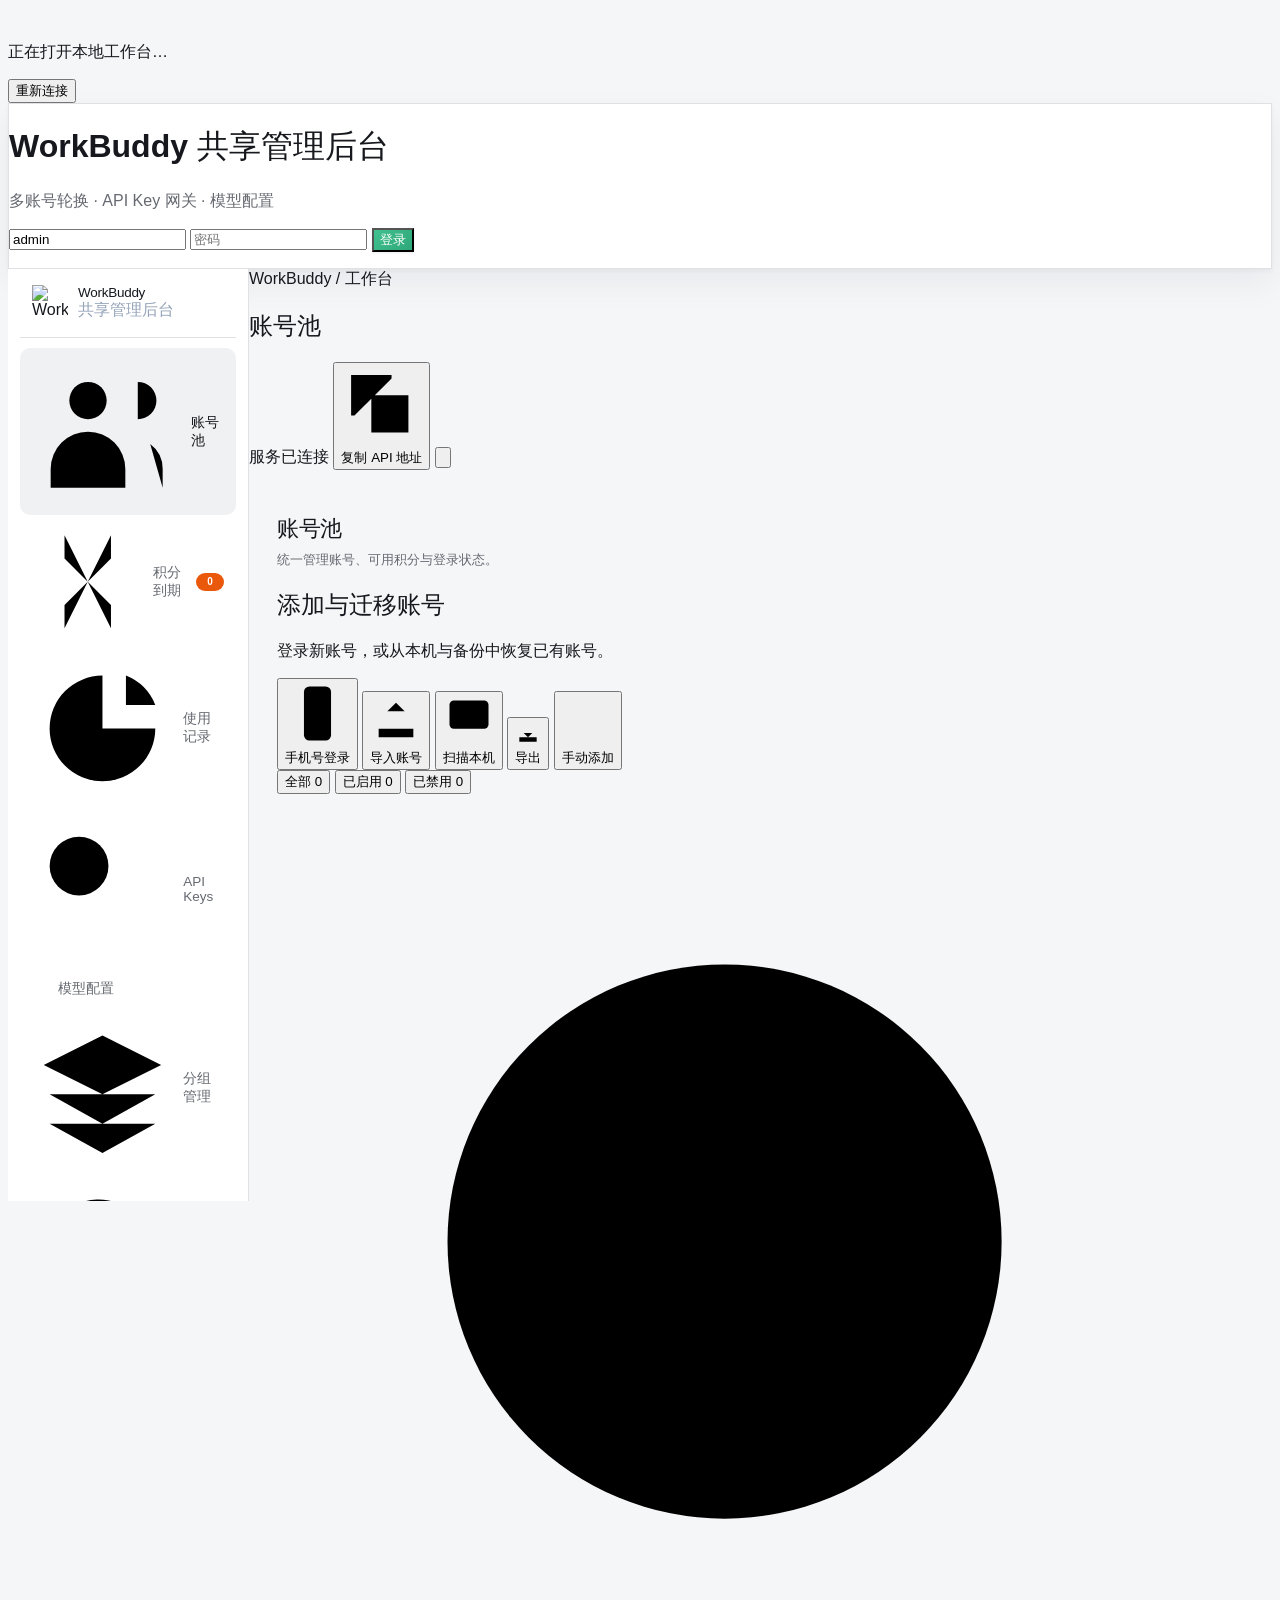
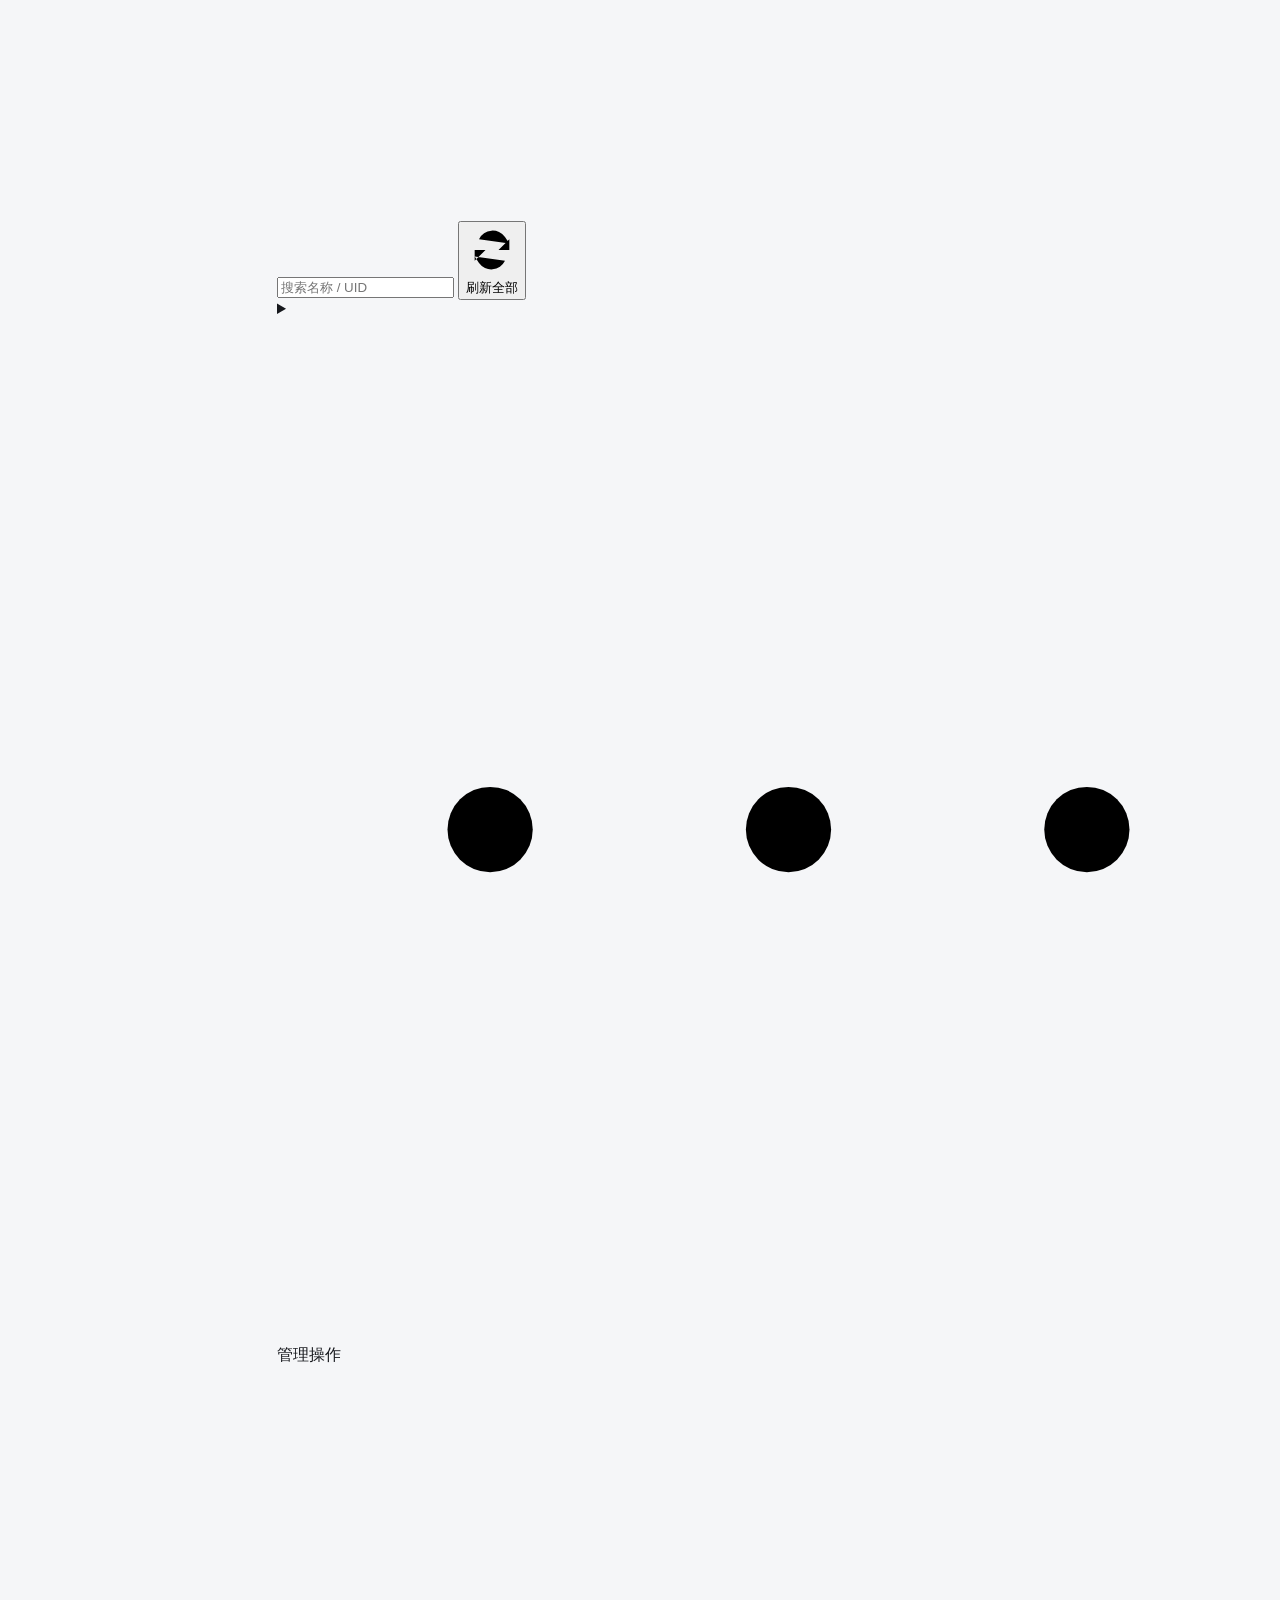
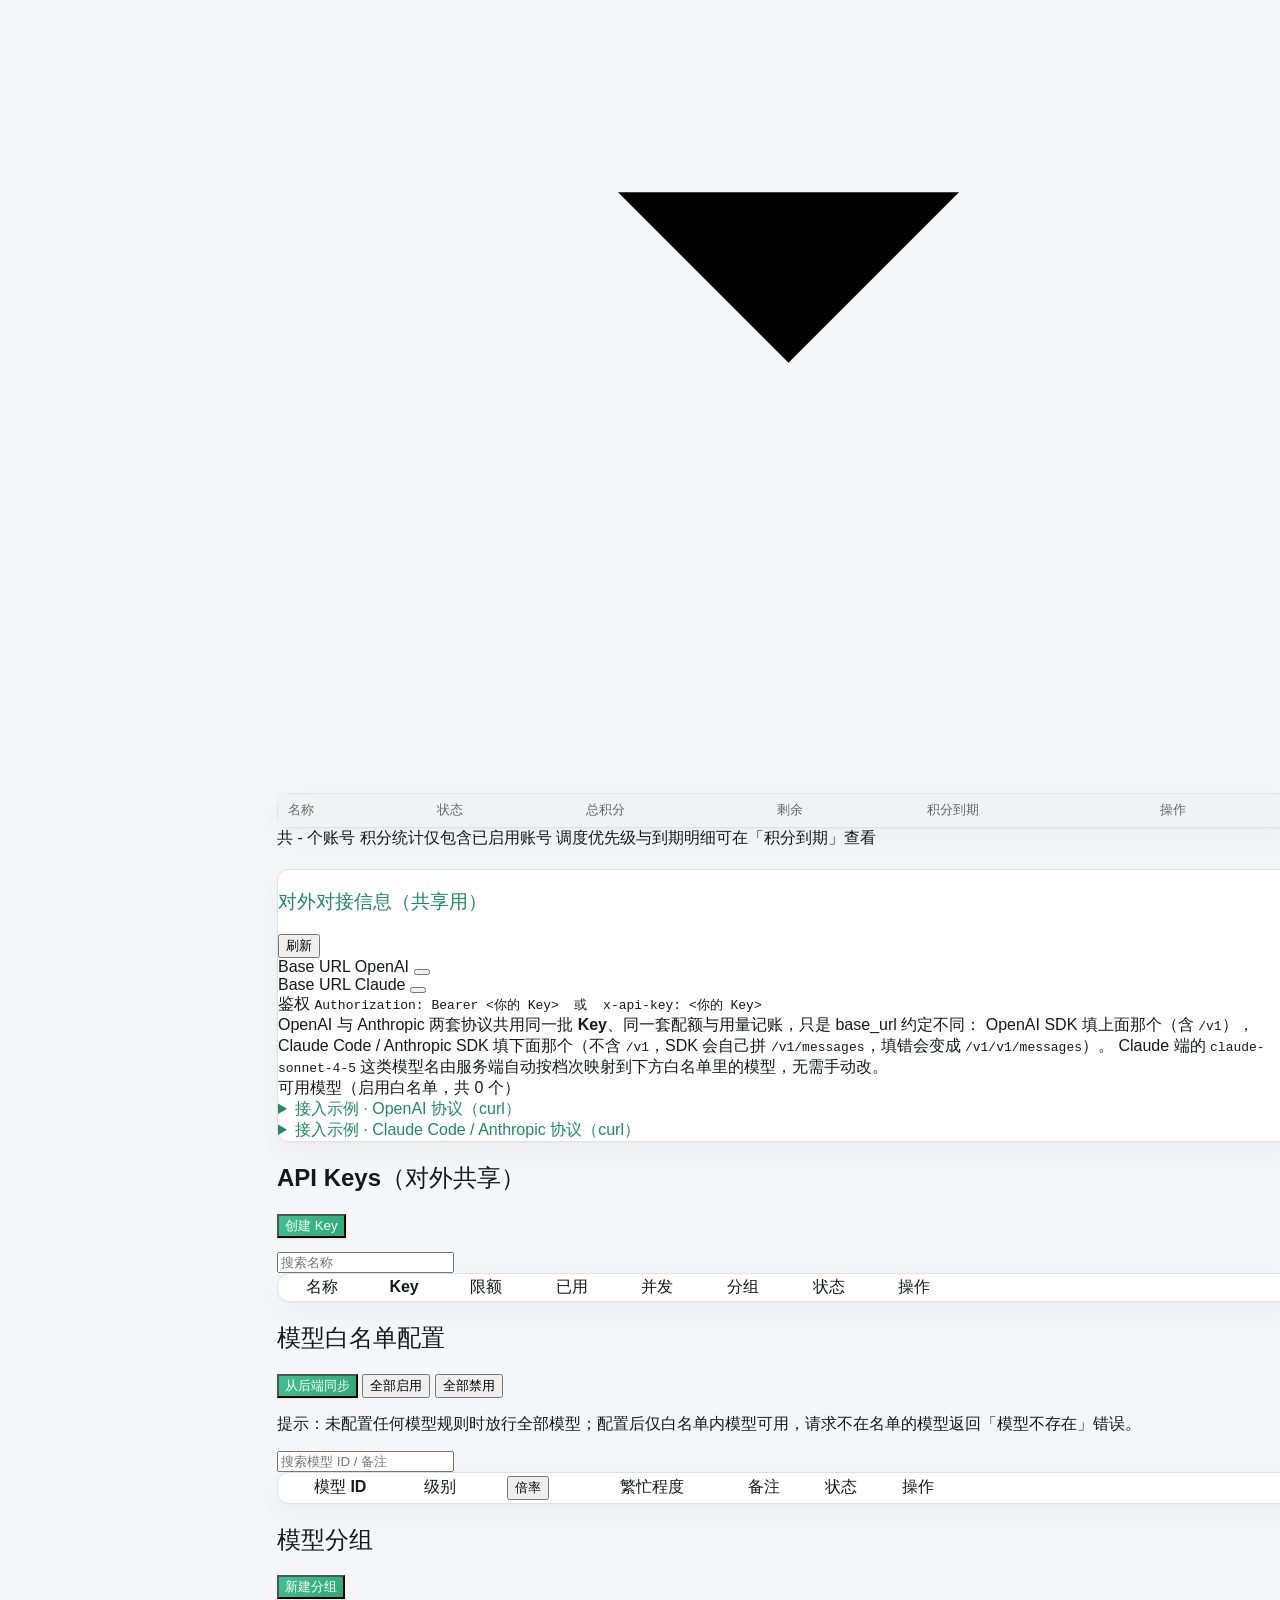
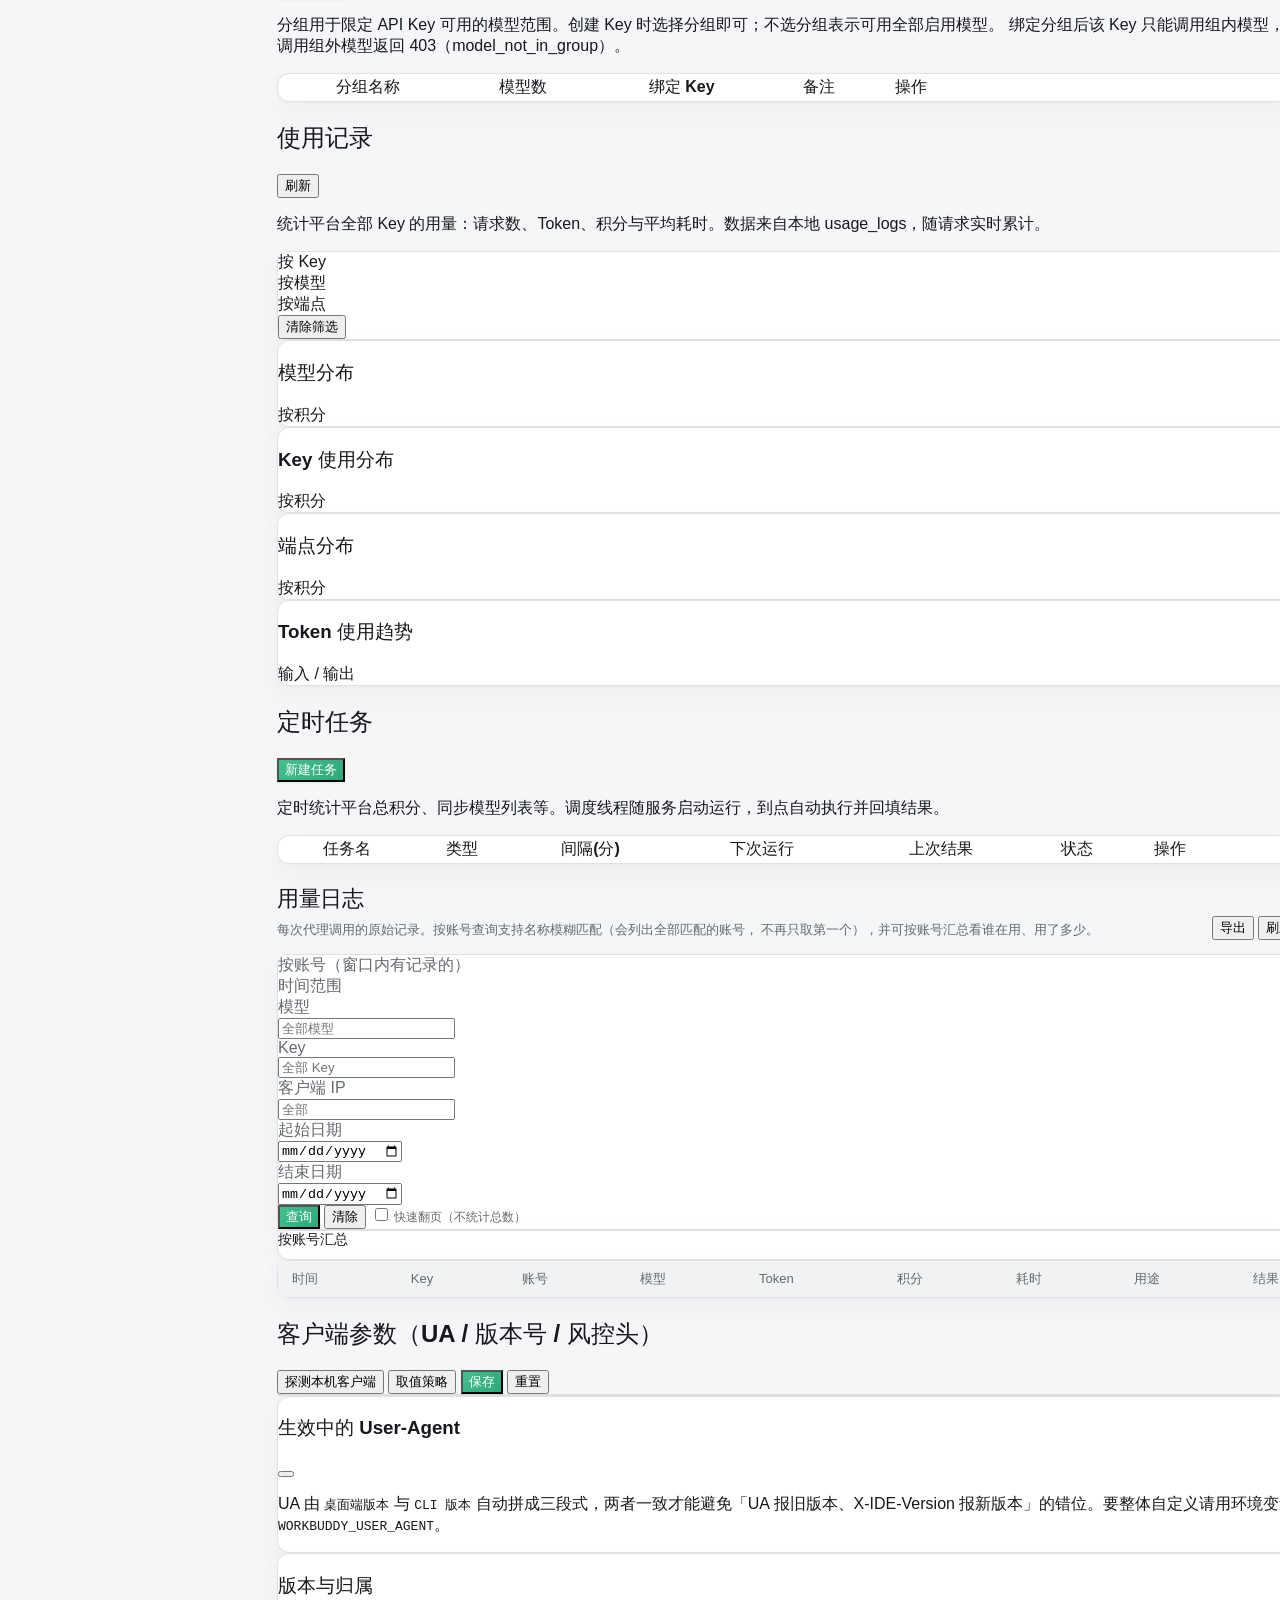
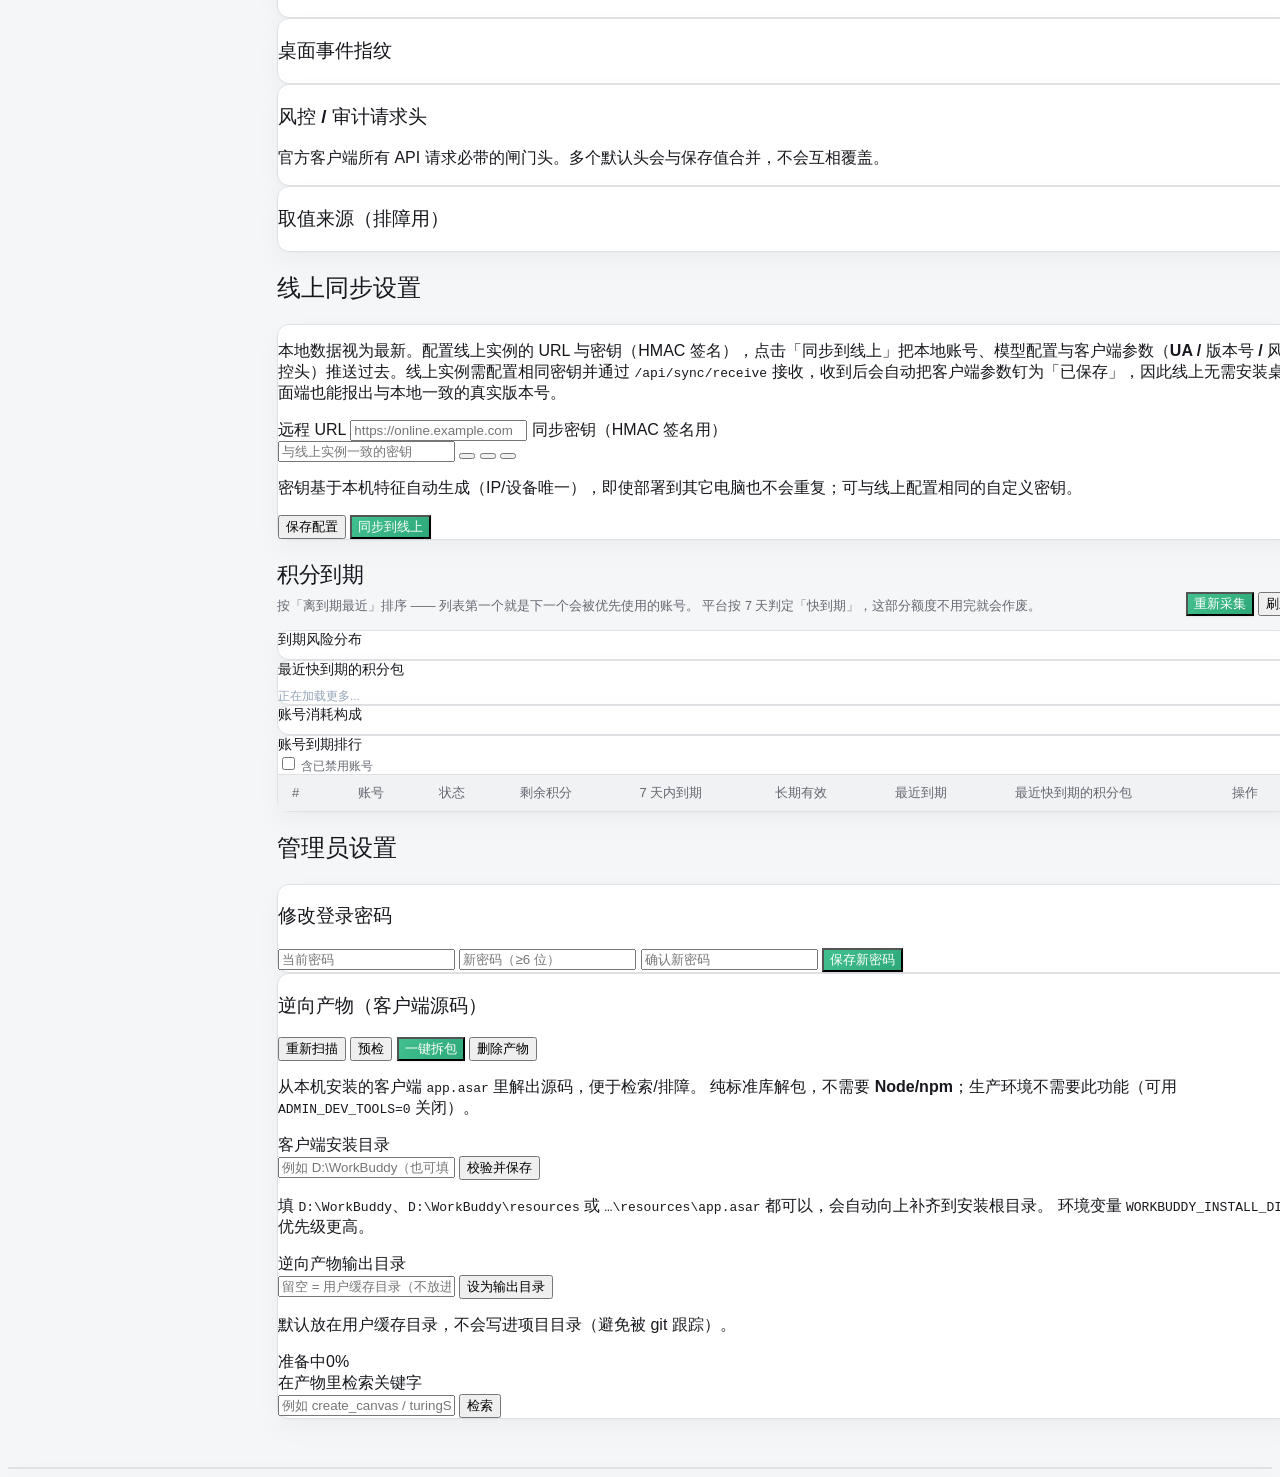
==== admin/static/index.html @ 8ae5c2df "feat: 每个 API Key 可配置并发数（空=全局，0=不限，N=上限） 并发 5 路时易挤爆全局默认 4 路准入。改为 per-key 覆盖 GatewayAdmissionMiddlewar" ====
<!DOCTYPE html>
<html lang="zh-CN">
<head>
  <meta charset="UTF-8" />
  <meta name="viewport" content="width=device-width, initial-scale=1.0" />
  <title>WorkBuddy 共享管理后台</title>
  <!--
    全部静态资源都走本地 /static/vendor/**，不再依赖任何 CDN。

    为什么必须本地化：之前用 cdn.tailwindcss.com + cdn.jsdelivr.net，
    结果网络一抖（实测 jsdelivr 直接超时），整站样式全崩 —— 图标变方块、
    布局错乱，而后台是运维入口，越着急用的时候越可能网络不好。
    现在断网也能正常打开。

    tailwind 是**预编译好的静态 CSS**（不是运行时 JIT）：
      * 体积更小、无 FOUC（不会先裸奔再套样式）；
      * 不需要在浏览器里跑一个几百 KB 的 JS 去现算样式；
      * 用 tailwind.config.js 的 content 指定源码 + safelist 兜底动态类。
      重新生成方式见 docs/workbuddy-phone-login.md。
  -->
  <link rel="stylesheet" href="/static/vendor/tailwind/tailwind.min.css" />
  <link rel="stylesheet" href="/static/vendor/fontawesome/css/all.min.css" />
  <style>
    /* ==========================================================================
       设计令牌（借鉴 workbuddy-switch 的设计系统）
       --------------------------------------------------------------------------
       原配色是一套「自己调的绿」(#28b894)，与官方客户端并不一致；这里换成
       官方品牌的青绿 #42c08e，并把中性色、圆角、阴影、语义色统一成一组
       令牌 —— 参考项目的观感之所以更「像 workbuddy」，核心就在这套令牌
       而不是某个单独的样式技巧：字重只有 400/500/600，圆角 12px 一档，
       阴影是「极淡的 slate 双层」而不是明显的投影。

       与参考项目的差异：那边是 Tailwind v4 的 oklch CSS-first 配置，
       这里是预编译的 Tailwind v3 静态 CSS，所以令牌写成十六进制、
       并通过 CSS 变量 + 少量语义类落地（不引入新的构建步骤）。
       ========================================================================== */
    :root{
      /* 品牌：官方青绿 */
      --brand:#42c08e;            /* 浅色模式主色 */
      --brand-strong:#2ea87a;     /* hover / 强调 */
      --brand-ink:#1f8a63;        /* 主色文字（保证白底对比度） */
      --brand-soft:rgba(66,192,142,.12);
      --brand-grad:linear-gradient(135deg,#42c08e 0%,#2ea87a 100%);

      /* 中性面 */
      --bg:#f5f6f8;               /* 页面底 */
      --surface:#ffffff;          /* 卡片 */
      --surface-2:#f0f2f4;        /* 次级面（muted） */
      --surface-3:#e6e8eb;        /* 三级面（accent） */
      --border:#dfe1e5;
      --border-soft:rgba(223,225,229,.6);

      /* 文字 */
      --fg:#16181d;
      --fg-muted:#656970;
      --fg-subtle:#94a3b8;

      /* 语义色：到期风险是本次的重点，必须与「一般警告」区分开 */
      --warn:#ea580c;             /* 7 天内到期（橙，与官方一致） */
      --warn-bar:#f97316;
      --warn-soft:rgba(249,115,22,.12);
      --danger:#e7000b;           /* 已到期 */
      --danger-soft:rgba(231,0,11,.10);
      --ok:#16a34a;
      --ok-soft:rgba(22,163,74,.12);

      /* 圆角：基准 12px，派生 8/10/16 */
      --r-sm:8px; --r:12px; --r-lg:16px;

      /* 阴影：极淡的 slate 双层（参考项目的招牌） */
      --sh-1:0 1px 2px rgba(15,23,42,.025), 0 10px 28px rgba(15,23,42,.035);
      --sh-2:0 2px 4px rgba(15,23,42,.04), 0 14px 34px rgba(15,23,42,.055);
      --sh-pop:0 10px 30px rgba(15,23,42,.12);

      /* 兼容旧变量名（模板里仍有 .bg-wb / .text-wb / var(--wb-primary) 的引用） */
      --wb-primary:var(--brand);
      --wb-primary-d:var(--brand-strong);
      --wb-grad:var(--brand-grad);
      --wb-bg:var(--bg);
      --wb-surface:var(--surface-2);
      --wb-border:var(--border);

      /* 图表色板：借鉴参考项目的 data-series（浅色档位） */
      --c1:#139e6f; --c2:#33a6a0; --c3:#526fb2; --c4:#9379c2;
      --c5:#ce9a43; --c6:#cb6c6d; --c7:#4492bd; --c8:#86a152;
    }
    /* 深色模式：跟随系统（参考项目也支持，这里只做最小可用的一套） */
    @media (prefers-color-scheme: dark){
      :root{
        --bg:#0f172b; --surface:#1d293d; --surface-2:#29364b; --surface-3:#33425c;
        --border:rgba(255,255,255,.10); --border-soft:rgba(255,255,255,.06);
        --fg:#e2e8f0; --fg-muted:#90a1b9; --fg-subtle:#64748b;
        --brand:#00bc7d; --brand-strong:#00a86e; --brand-ink:#34d399;
        --brand-soft:rgba(0,188,125,.16);
        --warn:#fb923c; --warn-bar:#f97316; --warn-soft:rgba(249,115,22,.18);
        --danger:#ff6467; --ok:#4ade80;
        --sh-1:0 1px 2px rgba(0,0,0,.24), 0 10px 28px rgba(0,0,0,.28);
        --sh-2:0 2px 4px rgba(0,0,0,.28), 0 14px 34px rgba(0,0,0,.34);
        --sh-pop:0 10px 30px rgba(0,0,0,.45);
        --c1:#48c190; --c2:#59c5bf; --c3:#92b3fb; --c4:#c2a7f4;
        --c5:#ebb761; --c6:#f79494; --c7:#6dbbe8; --c8:#a7c474;
      }
    }
    body{
      font-family:-apple-system,BlinkMacSystemFont,"Segoe UI","PingFang SC","Microsoft YaHei",sans-serif;
      background:var(--bg); color:var(--fg);
      -webkit-font-smoothing:antialiased; -moz-osx-font-smoothing:grayscale;
      font-synthesis:none;
    }
    /* 数字一律等宽对齐：表格里跳动的数字不等宽会显得很廉价 */
    .tnum{ font-variant-numeric:tabular-nums; }
    .fade-in{ animation:fade .22s ease; }
    @keyframes fade{ from{opacity:0;transform:translateY(6px);} to{opacity:1;transform:none;} }
    .toast{ position:fixed; right:16px; bottom:16px; z-index:60; }
    .modal-overlay{ background:rgba(15,23,42,.5); backdrop-filter:blur(2px); }
    pre{ white-space:pre-wrap; word-break:break-all; }
    .bg-wb{ background:var(--brand-grad); }
    .text-wb{ color:var(--brand-ink); }
    .btn-primary{ background:var(--brand-grad); color:#fff; transition:.15s; box-shadow:0 1px 2px rgba(15,23,42,.08); }
    .btn-primary:hover{ filter:brightness(1.06); }
    .card{
      background:var(--surface); border:1px solid var(--border); border-radius:var(--r);
      box-shadow:var(--sh-1);
    }
    /* 卡片内表格：去掉外框，让「卡片本身」承担容器语义（参考项目的做法） */
    .card-flat{ box-shadow:none; }

    /* ===== 布局外壳：左侧导航栏 + 内容区 =====
     * 参考项目用 220px 的着色侧栏 + 1180px 居中内容。
     * 这里同样采用：11 个面板用顶部横排胶囊在窄屏会挤成两行、且滚动位置
     * 与内容脱节；侧栏把「导航」和「内容滚动」彻底分开，长列表翻到底部
     * 也能立刻切换面板。 */
    .app-shell{ display:flex; min-height:100vh; }
    .app-side{
      width:216px; flex-shrink:0; background:var(--surface);
      border-right:1px solid var(--border);
      display:flex; flex-direction:column; gap:2px; padding:16px 12px;
      position:sticky; top:0; height:100vh; overflow-y:auto;
    }
    /* 品牌区与侧栏底部：桌面显示，移动端隐藏（移动端顶栏只需要图标+汉堡） */
    .side-brand{
      display:flex; align-items:center; gap:10px; padding:0 12px 16px; margin-bottom:8px;
      border-bottom:1px solid var(--border);
    }
    .side-foot{
      margin-top:auto; padding:12px 12px 0; font-size:11px;
      border-top:1px solid var(--border); color:var(--fg-subtle);
    }
    /* 导航容器：**类而不是内联样式**。
     * 内联 style 的优先级高于媒体查询，用内联写死 flex-direction:column
     * 会让移动端的「横向排列 / 折叠」规则全部失效（踩过）。 */
    .side-nav{ display:flex; flex-direction:column; gap:2px; }
    /* 汉堡按钮：移动端才显示 */
    .side-toggle{
      display:none; align-items:center; justify-content:center;
      width:38px; height:38px; border-radius:10px; flex-shrink:0;
      border:1px solid var(--border); background:var(--surface);
      color:var(--fg); cursor:pointer; font-size:15px;
    }
    .side-toggle:hover{ background:var(--surface-2); }
    .side-item{
      display:flex; align-items:center; gap:10px;
      padding:9px 12px; border-radius:calc(var(--r) - 2px);
      font-size:13.5px; color:var(--fg-muted); cursor:pointer;
      transition:background .15s, color .15s; outline:none; border:0;
      background:transparent; width:100%; text-align:left;
    }
    .side-item:hover{ background:rgba(15,23,42,.04); color:var(--fg); }
    .side-item.active{ background:rgba(15,23,42,.06); color:var(--fg); font-weight:600; }
    .side-item i{ width:16px; text-align:center; font-size:13px; }
    .side-item .side-dot{
      margin-left:auto; min-width:18px; height:18px; padding:0 5px;
      display:inline-flex; align-items:center; justify-content:center;
      border-radius:9999px; background:var(--warn); color:#fff;
      font-size:10px; font-weight:600; font-variant-numeric:tabular-nums;
    }
    .app-main{ flex:1; min-width:0; display:flex; flex-direction:column; }
    /* 内容宽度与**垂直节奏**。
     *
     * 间距问题的根因：原先靠 Tailwind 的 `mb-5` 撑开「指标卡 → 面板」的间隔，
     * 而 `mb-5` **不在预编译 CSS 里**（构建时没扫到），于是那个 margin 实际是 0，
     * 指标卡与下方面板贴在一起；同时各面板自己的标题/工具条用的是 mb-3，
     * 于是「有的地方 0、有的地方 12px」，看起来就是上下间距不协调。
     *
     * 现在统一由这里的几条规则给出节奏，不再依赖可能不存在的工具类：
     *   顶部 24px / 区块之间 20px / 底部 48px
     */
    .app-body{ max-width:1360px; width:100%; margin:0 auto; padding:24px 28px 48px; }
    /* 面板容器：每个面板自己负责内部间距，容器只给「与上一个区块」的统一间隔 */
    .app-body > section{ margin-bottom:20px; }
    .app-body > section:last-child{ margin-bottom:0; }
    /* ==========================================================================
       移动端（<=900px）：顶部图标栏 + 汉堡折叠
       --------------------------------------------------------------------------
       原实现是「侧栏改成横向排列表格」，有三个真实问题：
         1. **导航不能折叠** —— `<nav>` 上的**内联** `flex-direction:column`
            优先级高于媒体查询，整列 11 项竖排（实测高 397px），
            把正文硬生生推下去（首屏内容顶到 662px）；
         2. 11 个导航项横向排开需要 495px 宽，而机身只有 360~390px，
            必然要横向滑动才能点到后半截的「设置」；
         3. 品牌块与底部信息被 `flex` 拉成整列高（实测 brand 高 389px），
            中间大片空白，观感很怪。

       现在改成移动端该有的样子：
         顶部一行 = 品牌图标 + 当前面板名 + 汉堡按钮；
         点汉堡展开/收起导航抽屉（`position:absolute` 悬浮，不占正文空间）。
       ========================================================================== */
    @media (max-width:900px){
      .app-shell{ flex-direction:column; }
      .app-side{
        width:auto; height:auto; position:sticky; top:0; z-index:40;
        flex-direction:row; align-items:center; gap:8px;
        padding:8px 12px; overflow:visible;
        border-right:0; border-bottom:1px solid var(--border);
      }
      /* 顶栏：汉堡 + 品牌（品牌名在小屏可省） */
      .side-brand{
        display:flex; padding:0; margin:0; border-bottom:0; flex:1 1 auto; min-width:0;
      }
      .side-brand .side-title{ display:none; }   /* 只留图标，省横向空间 */
      .side-toggle{ display:inline-flex; order:-1; }
      /* 底部信息收进抽屉，不占顶栏 */
      .side-foot{ display:none; }
      /* 导航抽屉：**从左侧滑出**（不是从下方展开）。
       * 左侧抽屉是移动端导航的通用心智模型，也让「汉堡在左、菜单也在左」
       * 形成位置一致；从上方垂下来会盖住内容顶部，指向性也弱。 */
      .side-nav{
        display:flex; position:fixed; left:0; top:0; bottom:0;
        width:min(78vw, 288px);
        flex-direction:column; gap:2px; padding:14px 10px;
        background:var(--surface); border-right:1px solid var(--border);
        box-shadow:6px 0 28px rgba(15,23,42,.16);
        overflow-y:auto; z-index:41;
        /* 收起态：整体移出视口左侧 + 不可点 */
        transform:translateX(-102%);
        transition:transform .22s cubic-bezier(.2,.9,.3,1);
        visibility:hidden;
      }
      .app-side.open .side-nav{
        transform:translateX(0); visibility:visible;
      }
      /* 抽屉顶部补一个标题（左侧抽屉没有「顶栏」承接，需要自己的头部） */
      .side-nav-head{
        display:flex; align-items:center; justify-content:space-between;
        padding:2px 6px 10px; margin-bottom:6px;
        border-bottom:1px solid var(--border);
        font-size:13px; font-weight:600; color:var(--fg);
      }
      .side-nav-head button{
        width:30px; height:30px; border-radius:8px; border:0; cursor:pointer;
        background:transparent; color:var(--fg-muted); font-size:14px;
      }
      .side-nav-head button:hover{ background:var(--surface-2); }
      /* 抽屉展开时顶栏的汉堡按钮隐藏（抽屉自带关闭按钮，避免两个入口） */
      .app-side.open .side-toggle{ visibility:hidden; }
      .side-item{ width:100%; padding:11px 14px; font-size:14px; }
      .app-body{ padding:16px 14px 32px; }
    }
    /* 桌面：抽屉头部隐藏（那是移动端专属） */
    .side-nav-head{ display:none; }
    @media (max-width:900px){ .side-nav-head{ display:flex; } }
    /* 桌面：不显示「当前面板名」（侧栏本来就一眼看得见选中态）。
     * **必须写在这个 @media 之前** —— 移动端要把它改成 display:block，
     * 若桌面规则排在后面，同优先级下后者胜出，移动端就会一直是 none
     * （踩过：面板名在手机上死活不显示）。 */
    .side-current{ display:none; }
    /* 移动端：顶栏显示当前面板名（抽屉收起时也知道自己在哪） */
    @media (max-width:900px){
      .side-current{
        display:block; flex:0 1 auto; min-width:0;
        font-size:13.5px; font-weight:600; color:var(--fg);
        white-space:nowrap; overflow:hidden; text-overflow:ellipsis;
      }
      /* 有面板名时品牌块不抢宽度 */
      .side-brand{ flex:0 0 auto; }
    }
    /* 抽屉里的退出入口：仅移动端需要（桌面底部已有），桌面隐藏避免重复 */
    .side-item-quit{ display:none; }
    @media (max-width:900px){
      .side-item-quit{ display:flex; margin-top:6px; color:var(--danger); }
      .side-item-quit:hover{ background:var(--danger-soft); color:var(--danger); }
    }
    /* 抽屉遮罩：移动端展开时点击空白处收起 */
    .side-scrim{
      display:none; position:fixed; inset:0; z-index:39;
      background:rgba(15,23,42,.35);
    }
    @media (max-width:900px){
      /* 遮罩淡入（与抽屉的位移动画同时进行，观感更连贯） */
      .app-shell.menu-open .side-scrim{
        display:block; animation:scrimIn .2s ease;
      }
      @keyframes scrimIn{ from{opacity:0;} to{opacity:1;} }
    }
    /* 指标卡网格：窄屏 2 列、中屏 4 列，避免「太挤」或「太空」 */
    .stat-grid{ display:grid; gap:12px; grid-template-columns:repeat(2,minmax(0,1fr)); }
    @media (min-width:760px){ .stat-grid{ grid-template-columns:repeat(4,minmax(0,1fr)); } }

    /* 页头：22px 半粗标题 + 12.5px 次级说明（参考项目的排版比例）。
     * 所有面板的页头都走这一份，保证「标题与下方内容的间距」处处一致。 */
    .page-head{ display:flex; flex-wrap:wrap; align-items:flex-end; justify-content:space-between; gap:12px; margin:0 0 14px; }
    .page-head h1{ font-size:22px; font-weight:600; letter-spacing:-.02em; margin:0; }
    .page-head p{ margin:6px 0 0; font-size:12.5px; color:var(--fg-muted); line-height:1.6; }
    .page-head > div:first-child{ min-width:0; flex:1 1 420px; }
    .page-head > div:last-child{ flex:0 0 auto; }
    /* 面板工具条（旧结构，各面板标题 + 按钮那一行）：与 .page-head 同节奏 */
    .panel-toolbar{ margin-bottom:14px; }
    .section-head{ display:flex; align-items:center; justify-content:space-between; gap:10px; margin:0 0 10px; }
    .section-head h3{ font-size:13.5px; font-weight:600; margin:0; }
    .section-head .hint{ font-size:11.5px; color:var(--fg-subtle); }
    /* 面板内的说明段（标题下方那句灰字）：与内容保持 12px 节奏 */
    .panel-note{ font-size:12px; color:var(--fg-muted); margin:0 0 12px; line-height:1.6; }

    /* 指标卡：数值用大号等宽数字，标题用小号。
     *
     * 顶部卡片统一带一点**主题色的渐变**（品牌青绿，左上 → 右下微微淡出），
     * 让首屏一眼就有品牌感，而不是四块纯白方块。
     * 渐变刻意做得非常淡 —— 它是「底色」不是「色块」：
     * 太重会跟橙色告警卡抢注意力，也会压低数字的可读性。 */
    .stat{
      position:relative; overflow:hidden;
      background:linear-gradient(135deg, var(--brand-soft) 0%, transparent 58%), var(--surface);
      border:1px solid var(--border); border-radius:var(--r); padding:14px 16px;
    }
    /* 右上角一团极淡的品牌色光晕（参考项目 account-card 的做法：
     * 用模糊圆从边角溢出，而不是加边框或改底色）。 */
    .stat::after{
      content:""; position:absolute; right:-30px; top:-36px;
      width:100px; height:100px; border-radius:9999px;
      background:var(--brand); opacity:.13; filter:blur(20px);
      pointer-events:none;
    }
    .stat .stat-label{ font-size:11.5px; color:var(--fg-muted); display:flex; align-items:center; gap:6px; position:relative; z-index:1; }
    .stat .stat-value{ font-size:24px; font-weight:600; letter-spacing:-.025em; font-variant-numeric:tabular-nums; margin-top:6px; line-height:1.1; position:relative; z-index:1; }
    .stat .stat-sub{ font-size:11px; color:var(--fg-subtle); margin-top:4px; position:relative; z-index:1; }
    /* 告警态：橙色压过品牌绿（紧迫信息优先），同样用极淡的渐变 */
    .stat.is-warn{
      border-color:rgba(249,115,22,.38);
      background:linear-gradient(135deg, var(--warn-soft) 0%, transparent 58%), var(--surface);
    }
    .stat.is-warn::after{ background:var(--warn-bar); opacity:.16; }
    .stat.is-danger{ border-color:rgba(231,0,11,.30); }
    .stat.is-danger::after{ background:var(--danger); opacity:.14; }
    .stat.is-brand{ border-color:rgba(66,192,142,.34); }

    /* 到期徽标：橙=7 天内，红=已到期，灰=长期有效（语义与参考项目一致） */
    .exp-badge{
      display:inline-flex; align-items:center; gap:4px; white-space:nowrap;
      padding:1px 7px; border-radius:9999px; font-size:11px; font-weight:600;
      font-variant-numeric:tabular-nums;
    }
    .exp-badge.soon{ background:var(--warn-soft); color:var(--warn); }
    .exp-badge.dead{ background:var(--danger-soft); color:var(--danger); }
    .exp-badge.ever{ background:var(--surface-2); color:var(--fg-muted); }
    /* 明细行：数量 chip + 名称 + 到期日（参考项目的 CreditResourceRow 结构） */
    .pkg-row{ padding:7px 0; border-top:1px solid var(--border-soft); }
    .pkg-row:first-child{ border-top:0; }
    .pkg-line{ display:grid; grid-template-columns:auto minmax(0,1fr) auto; align-items:center; gap:10px; font-size:12px; }
    .pkg-amt{
      border-radius:var(--r-sm); background:var(--surface-2);
      padding:2px 7px; font-weight:600; font-variant-numeric:tabular-nums; color:var(--fg);
    }
    .pkg-track{ height:4px; border-radius:9999px; background:var(--surface-2); overflow:hidden; margin-top:5px; }
    .pkg-track > i{ display:block; height:100%; border-radius:9999px; background:var(--brand); }
    .pkg-track > i.soon{ background:var(--warn-bar); }
    .pkg-track > i.dead{ background:var(--danger); }

    /* 到期风险分档条：横向堆叠，一眼看出有多少额度落在哪一档 */
    .risk-bar{ display:flex; height:10px; border-radius:9999px; overflow:hidden; background:var(--surface-2); }
    .risk-bar > span{ display:block; height:100%; }

    /* 表格：更轻的表头、行悬停反馈 */
    .tbl{ width:100%; border-collapse:separate; border-spacing:0; font-size:13px; }
    .tbl thead th{
      background:var(--surface-2); color:var(--fg-muted); font-weight:500;
      text-align:left; padding:9px 14px; white-space:nowrap;
      position:sticky; top:0; z-index:1;
    }
    .tbl tbody td{ padding:9px 14px; border-top:1px solid var(--border-soft); vertical-align:middle; }
    .tbl tbody tr:hover td{ background:rgba(15,23,42,.022); }
    @media (prefers-color-scheme: dark){
      .tbl tbody tr:hover td{ background:rgba(255,255,255,.035); }
      .side-item:hover{ background:rgba(255,255,255,.06); }
      .side-item.active{ background:rgba(255,255,255,.10); }
    }

    /* 空状态：虚线边框 + 安静文案（参考项目的 calm empty state） */
    .empty{
      border:1px dashed var(--border); border-radius:var(--r);
      padding:36px 16px; text-align:center; font-size:12.5px; color:var(--fg-muted); line-height:1.7;
    }

    /* ==========================================================================
       语义尺寸类（**不要**在这里之外用 Tailwind 的任意值类）
       --------------------------------------------------------------------------
       /static/vendor/tailwind/tailwind.min.css 是**预编译产物**，只含构建那一刻
       用到的类。之后新写 `text-[11.5px]` 这类任意值类会**静默不生效** ——
       不报错、不警告，只是样式没了（典型表现就是「有些地方没有样式」）。

       所以固定尺寸统一在这里定义成语义类。改这些值只改一处，
       也不会再依赖「运气好已经编译进去了」。
       新增检查：`_zcode_probe/check_tailwind_classes.py` 会扫描全文，
       把「引用了但 CSS 里不存在」的任意值类报出来。
       ========================================================================== */
    .fs-13-5{ font-size:13.5px; }
    .fs-12-5{ font-size:12.5px; }
    .fs-12{ font-size:12px; }
    .fs-11-5{ font-size:11.5px; }
    .fs-10-5{ font-size:10.5px; }
    .fs-10{ font-size:10px; }
    /* 滚动容器统一高度：长列表一律「固定高度 + 内部滚动」，
     * 不让页面随着数据量无限变长（既难用，也让整页越滚越卡）。 */
    .scroll-box{ overflow-y:auto; overscroll-behavior:contain; }
    .scroll-box::-webkit-scrollbar{ width:8px; }
    .scroll-28{ max-height:28rem; }
    .scroll-34{ max-height:34rem; }
    /* 表单筛选块的最小宽度：窄屏会自然换行 */
    .fld-200{ flex:1 1 200px; min-width:200px; }
    .fld-140{ flex:0 1 140px; min-width:130px; }
    .fld-150{ flex:1 1 150px; min-width:150px; }
    .fld-110{ flex:0 1 110px; min-width:100px; }
    .minw-190{ min-width:190px; }
    .maxw-45{ max-width:45%; }

    /* ==========================================================================
       间距 / 悬停语义类
       --------------------------------------------------------------------------
       下面这些原本写的是 Tailwind 工具类，但**预编译 CSS 里没有它们** ——
       构建时没扫到，所以压根没被编译进去。表现就是「类名写了但间距不对」，
       肉眼完全看不出（`mb-5` 与存在的 `mb-4` 长得一模一样）。

       实测缺失清单：mb-5 gap-x-4 gap-y-1.5 pb-2 pb-4 px-2.5 m-0 mb-1.5
       mt-auto hover:text-wb hover:opacity-80。

       统一改成这里定义的语义类：语义明确、不依赖预编译内容，
       而且以后调间距只改一处，不会再出现「有的生效有的不生效」。
       ========================================================================== */
    .mt-auto{ margin-top:auto; }
    .m-0{ margin:0; }
    .mb-1-5{ margin-bottom:6px; }
    .pb-2{ padding-bottom:8px; }
    .pb-4{ padding-bottom:16px; }
    .px-2-5{ padding-left:10px; padding-right:10px; }
    .gap-x-4{ column-gap:16px; }
    .gap-y-1-5{ row-gap:6px; }
    .hover-lift{ transition:opacity .15s; }
    .hover-lift:hover{ opacity:.8; }
    .hover-brand:hover{ color:var(--brand-ink); }
    /* 页面主要区块之间的统一间隔（原来是 mb-5，那个类不存在所以为 0） */
    .block-gap{ margin-bottom:20px; }

    /* 页头与内容区的统一节奏：所有面板的顶部间距一致，
     * 不再出现「有的面板贴着指标卡、有的空一大截」。 */
    .panel-stack > section{ margin-top:0; }

    /* 移动端横向滚动条美化 */
    .overflow-x-auto::-webkit-scrollbar{ height:8px; }
    .overflow-x-auto::-webkit-scrollbar-thumb{ background:#d6d6dd; border-radius:8px; }
    .overflow-x-auto::-webkit-scrollbar-track{ background:transparent; }
    /* 全局滚动条美化（纵向+横向）；Firefox 走标准属性 */
    *{ scrollbar-width:thin; scrollbar-color:#d6d6dd transparent; }
    ::-webkit-scrollbar{ width:10px; height:10px; }
    ::-webkit-scrollbar-track{ background:transparent; }
    ::-webkit-scrollbar-thumb{
      background:#d6d6dd; border-radius:10px;
      border:2px solid transparent; background-clip:content-box;
    }
    ::-webkit-scrollbar-thumb:hover{ background:#b9b9c4; background-clip:content-box; }
    ::-webkit-scrollbar-corner{ background:transparent; }
    /* 深色容器（代码块）内滚动条换浅色，否则看不见 */
    pre::-webkit-scrollbar-thumb{ background:#4b5563; background-clip:content-box; }
    pre::-webkit-scrollbar-thumb:hover{ background:#6b7280; background-clip:content-box; }

    /* ==================== 自研下拉组件（替换原生 select）==================== */
    .ui-select{ position:relative; user-select:none; }
    .ui-select-btn{
      display:flex; align-items:center; justify-content:space-between; gap:.5rem;
      cursor:pointer; background:#fff; transition:.15s; text-align:left;
    }
    .ui-select-btn:hover{ border-color:#d6d6dd; }
    .ui-select.open .ui-select-btn{ border-color:var(--wb-primary); box-shadow:0 0 0 3px rgba(40,184,148,.15); }
    .ui-select-btn .ui-select-arrow{ transition:transform .18s ease; color:#94a3b8; font-size:.7rem; flex-shrink:0; }
    .ui-select.open .ui-select-btn .ui-select-arrow{ transform:rotate(180deg); }
    .ui-select-panel{
      position:absolute; z-index:55; top:calc(100% + 4px); left:0; right:0;
      background:#fff; border:1px solid var(--wb-border); border-radius:.75rem;
      box-shadow:0 10px 30px rgba(17,24,39,.12); padding:.25rem;
      max-height:16rem; overflow:auto; display:none;
    }
    .ui-select.open .ui-select-panel{ display:block; animation:fade .14s ease; }
    .ui-select-opt{
      padding:.45rem .6rem; border-radius:.5rem; cursor:pointer; font-size:.875rem;
      display:flex; align-items:center; justify-content:space-between; gap:.5rem;
    }
    .ui-select-opt:hover{ background:var(--wb-surface); }
    .ui-select-opt.sel{ background:rgba(40,184,148,.10); color:var(--wb-primary-d); font-weight:600; }
    .ui-select-opt .fa-check{ font-size:.7rem; }

    /* ==================== 自研确认框（替换原生 confirm）==================== */
    #confirmMask{
      position:fixed; inset:0; z-index:70; display:none;
      align-items:center; justify-content:center; padding:1rem;
      background:rgba(15,23,42,.45); backdrop-filter:blur(2px);
    }
    #confirmMask.show{ display:flex; }
    .confirm-box{
      background:#fff; border-radius:1rem; width:min(26rem,94vw);
      box-shadow:0 24px 60px rgba(17,24,39,.24); overflow:hidden;
      animation:pop .18s cubic-bezier(.2,.9,.3,1.2);
    }
    @keyframes pop{ from{opacity:0;transform:scale(.94) translateY(8px);} to{opacity:1;transform:none;} }
    .confirm-ico{
      width:42px; height:42px; border-radius:50%; flex-shrink:0;
      display:flex; align-items:center; justify-content:center; font-size:1rem;
    }
    .confirm-ico.danger{ background:#fee2e2; color:#dc2626; }
    .confirm-ico.warn{ background:#fef3c7; color:#d97706; }
    .confirm-ico.info{ background:rgba(40,184,148,.12); color:var(--wb-primary-d); }
    table.min-w{ min-width:680px; }
    table.min-w-sm{ min-width:560px; }
    table.min-w-lg{ min-width:940px; }
    /* 状态胶囊：表格里被窄列挤压时不允许折行（「正常」竖成两行非常难看） */
    .badge{
      display:inline-flex; align-items:center; gap:.25rem;
      padding:.125rem .5rem; border-radius:9999px;
      font-size:.75rem; line-height:1.25rem;
      white-space:nowrap; word-break:keep-all;
      vertical-align:middle;
    }
    /* 状态/操作列不参与收缩，避免把胶囊压窄 */
    td.col-status, th.col-status{ width:1%; white-space:nowrap; }
    /* 分页按钮更大的可点区域 */
    .pg-btn{ min-width:34px; height:34px; }
    /* ==========================================================================
       手机（<=640px）：紧凑排版
       --------------------------------------------------------------------------
       窄屏的核心矛盾是「宽表格 vs 窄屏」。策略：
         * 表格保持横向滚动，**首列吸附**（sticky）—— 横滑时还能看出是哪一行；
         * 页头/工具条纵向堆叠、按钮铺满（手指点得准）；
         * 指标卡数值缩小一档，避免 24px 数字在 360px 宽里换行。
       ========================================================================== */
    @media (max-width:640px){
      #modalBox{ width:94vw; padding:1rem; max-height:90vh; }
      /* 报表：首列吸附 + 更紧凑，横向滑动更好管理 */
      .card table td, .card table th{ padding:.55rem .6rem; }
      .card table td:first-child, .card table th:first-child{
        position:sticky; left:0; z-index:2; background:var(--surface);
        box-shadow:1px 0 0 var(--border);
      }
      .card table thead th:first-child{ background:var(--surface-2); z-index:3; }
      .card table tbody tr:hover td:first-child{ background:var(--surface-2); }
      .overflow-x-auto{ -webkit-overflow-scrolling:touch; }
      /* 页头：标题与按钮纵向堆叠，按钮铺满一行 */
      .page-head{ flex-direction:column; align-items:stretch; gap:10px; }
      .page-head > div:first-child{ flex:1 1 auto; }
      .page-head > div:last-child{ width:100%; }
      .page-head > div:last-child button{ flex:1 1 auto; }
      .page-head h1{ font-size:19px; }
      /* 旧结构的面板工具条同样堆叠 */
      .panel-toolbar{ flex-direction:column; align-items:stretch; }
      .panel-toolbar .tools{ width:100%; flex-wrap:wrap; }
      .panel-toolbar .tools button{ flex:1 1 auto; }
      /* 指标卡：数值降一档，2 列在 360px 下才放得下 */
      .stat{ padding:12px 13px; }
      .stat .stat-value{ font-size:20px; }
      .stat .stat-sub{ font-size:10.5px; }
      .stat-grid{ gap:10px; }
      /* 滚动容器的固定高度：手机上 34rem 太高，缩到 60vh 更合适 */
      .scroll-34, .scroll-28{ max-height:60vh; }
      /* 卡片内边距收紧，给正文让出横向空间 */
      .card.p-4{ padding:12px; }
      .app-body{ padding:14px 12px 28px; }
    }
.acc-table{ width:100%; border-collapse:separate; border-spacing:0; font-size:12.5px; }
.acc-table thead th{
  background:var(--surface-2); color:var(--fg-muted); font-weight:500;
  text-align:left; padding:8px 10px; white-space:nowrap;
  position:sticky; top:0; z-index:1;
}
.acc-table tbody td{
  padding:7px 10px; border-top:1px solid var(--border-soft);
  vertical-align:middle; white-space:nowrap;
}
.acc-table tbody tr:hover td{ background:rgba(15,23,42,.022); }
@media (prefers-color-scheme: dark){
  .acc-table tbody tr:hover td{ background:rgba(255,255,255,.035); }
}
/* 名称列：**名字与 uid 同一行**。
 * 原来分两行（名字一行、uid 一行）把行高顶到 50px；
 * 合并后约 36px，一屏能多显示 4 行。uid 是次要信息，小字灰色跟在名字后面即可。 */
.acc-table .c-name{
  max-width:230px; overflow:hidden;
}
.acc-table .c-name .nm{
  display:flex; align-items:baseline; gap:6px; min-width:0;
}
.acc-table .c-name .nm > b{
  font-weight:500; overflow:hidden; text-overflow:ellipsis; white-space:nowrap;
  max-width:130px;
}
.acc-table .c-uid{
  font-family:ui-monospace,SFMono-Regular,Menlo,monospace; font-size:10px;
  color:var(--fg-subtle); overflow:hidden; text-overflow:ellipsis;
  white-space:nowrap; max-width:92px;
}

/* ==========================================================================
   手机端：账号表 → **卡片列表**（彻底去掉横向滚动）
   --------------------------------------------------------------------------
   原来的移动端表现很糟：表格 min-width 960px + 首列 `position:sticky` 吸附，
   而首列自己就有 230px 宽 —— 在 390px 的机身上它一个人就占了近 60%，
   右边几列全被挤出去，必须左右拖，用户只能靠缩放浏览器比例才看得全。

   这类「宽表格」在窄屏没有好结果：列再多也塞不下。所以窄屏直接换形态 ——
   每个账号变成一张卡片，字段名用 `td::before { content: attr(data-label) }`
   补在左侧，全部竖排，**不再产生任何横向滚动**。
   （用 CSS 复用同一份 DOM，不额外写一套渲染逻辑，避免两处漂移。）
   ========================================================================== */
@media (max-width:640px){
  .acc-table{ min-width:0 !important; }
  .acc-table thead{ display:none; }
  .acc-table, .acc-table tbody, .acc-table tr, .acc-table td{ display:block; width:auto; }
  .acc-table tbody tr{
    border:1px solid var(--border); border-radius:12px;
    background:var(--surface); padding:10px 12px; margin-bottom:10px;
  }
  .acc-table tbody tr:hover td{ background:transparent; }
  .acc-table tbody td{
    border:0; padding:4px 0; white-space:normal;
    display:flex; align-items:center; justify-content:space-between; gap:12px;
    text-align:right;
  }
  /* 字段名：小字灰色，固定不缩，保证对齐好看 */
  .acc-table tbody td::before{
    content:attr(data-label);
    flex:0 0 auto; font-size:11.5px; color:var(--fg-subtle); text-align:left;
  }
  /* 首列当卡片标题：占满整行、不显示字段名、允许折行 */
  .acc-table tbody td.c-name{
    max-width:none; padding-bottom:8px; margin-bottom:4px;
    border-bottom:1px solid var(--border-soft);
    display:block; text-align:left;
  }
  .acc-table tbody td.c-name::before{ content:none; }
  .acc-table .c-name .nm > b{ max-width:none; white-space:normal; }
  .acc-table .c-name .nm{ flex-wrap:wrap; }
  /* uid 在窄屏允许换行显示全，别再截断 */
  .acc-table .c-uid{ max-width:none; white-space:normal; word-break:break-all; }
  /* 到期那一格里的小字说明允许换行 */
  .acc-exp{ flex-wrap:wrap; white-space:normal; justify-content:flex-end; }
  /* 操作按钮右对齐、可换行 */
  .acc-table tbody td.c-ops{ flex-wrap:wrap; justify-content:flex-end; padding-top:8px; }
  .acc-table .c-ops button{ padding:6px; font-size:14px; }
  .acc-table tbody td.c-ops::before{ align-self:center; }
}
/* 操作按钮：图标密集但可点区域够大 */
.acc-table .c-ops{ text-align:right; }
.acc-table .c-ops button{
  padding:3px 4px; border-radius:6px; font-size:12.5px; line-height:1;
  transition:background .12s;
}
.acc-table .c-ops button:hover{ background:var(--surface-2); }
/* 到期单元格：单行徽标 + 说明，不换行 */
.acc-exp{
  display:flex; align-items:center; gap:6px; white-space:nowrap;
}
.acc-exp .acc-exp-note{ font-size:11px; color:var(--fg-subtle); }

    /* 图表 tooltip（自绘：原生 <title> 延迟长、样式不可控） */
    #chartTip{
      position:fixed; z-index:80; pointer-events:none; display:none;
      background:rgba(17,24,39,.92); color:#fff; font-size:11px; line-height:1.5;
      padding:.4rem .6rem; border-radius:.5rem; white-space:nowrap;
      box-shadow:0 6px 20px rgba(0,0,0,.22); transform:translate(-50%,-115%);
      transition:opacity .1s;
    }
    .chart-hit{ cursor:pointer; }
    .chart-hit:hover{ opacity:.85; }
    input,select,textarea{ outline:none; }
    input:focus,select:focus,textarea:focus{ border-color:var(--brand); box-shadow:0 0 0 3px var(--brand-soft); }
    /* Keep the upload dialog and its controls in the same document so cached desktop CSS cannot remove them. */
.upload-file-input{display:block;width:100%;min-width:0;margin-top:12px;font-size:12px;color:var(--fg-muted)}
.upload-file-input::file-selector-button{margin-right:12px;padding:9px 14px;border:1px solid var(--border);border-radius:9px;background:var(--surface-2);color:var(--fg);font:inherit;cursor:pointer}
.upload-footer{display:flex;align-items:center;gap:12px;margin-top:20px;padding-top:16px;border-top:1px solid var(--border);flex-wrap:wrap}
.upload-submit{display:inline-flex;align-items:center;justify-content:center;gap:8px;min-height:40px;padding:0 18px;border:1px solid transparent;border-radius:10px;background:var(--brand-grad);color:#fff;font-size:13px;font-weight:600;white-space:nowrap;cursor:pointer;box-shadow:0 2px 5px rgba(15,23,42,.12);transition:filter .15s,box-shadow .15s}
.upload-submit:hover{filter:brightness(1.06);box-shadow:0 3px 8px rgba(15,23,42,.16)}
.upload-submit:focus-visible,.upload-cancel:focus-visible{outline:2px solid var(--brand);outline-offset:3px}
.upload-submit:disabled{opacity:.65;cursor:wait;box-shadow:none}
.upload-footer-note{flex:1;min-width:0;font-size:11px;line-height:1.6;color:var(--fg-muted)}
.upload-cancel{margin-left:auto;min-height:40px;padding:0 14px;border:1px solid var(--border);border-radius:10px;background:var(--surface);color:var(--fg-muted);font-size:13px;cursor:pointer}
.upload-cancel:hover{background:var(--surface-2);color:var(--fg)}
.upload-result{margin-top:12px;padding:12px;border:1px solid var(--border);border-radius:10px;background:var(--surface-2);font-size:12px;line-height:1.7;white-space:pre-wrap;overflow-wrap:anywhere;color:var(--fg-muted)}
@media(max-width:480px){.upload-footer{gap:10px}.upload-footer-note{flex-basis:100%;order:3}.upload-file-input::file-selector-button{padding:8px 10px;margin-right:8px}}
  </style>
  <link rel="stylesheet" href="/static/console.css" />
  <link rel="icon" href="/api/app/icon" type="image/svg+xml" />
  <link rel="stylesheet" href="/static/desktop.css" />
  <script>if(new URLSearchParams(location.search).get('desktop')==='1') document.documentElement.classList.add('desktop-mode');</script>
</head>
<body>
<div id="localBoot"><img src="/api/app/icon" alt=""/><p id="localBootStatus">正在打开本地工作台…</p><button type="button" onclick="WBDesktop.retryLocal()">重新连接</button></div>

<!-- 登录 -->
<div id="login" class="min-h-screen flex items-center justify-center bg-wb">
  <div class="rounded-2xl w-full max-w-sm p-8 fade-in"
       style="background:var(--surface); box-shadow:var(--sh-2); border:1px solid var(--border)">
    <div class="text-center mb-6">
      <div class="w-14 h-14 rounded-2xl bg-wb flex items-center justify-center mx-auto">
        <i class="fa-solid fa-share-nodes text-2xl text-white"></i>
      </div>
      <h1 class="text-xl font-bold mt-4">WorkBuddy 共享管理后台</h1>
      <p class="text-sm mt-1" style="color:var(--fg-muted)">多账号轮换 · API Key 网关 · 模型配置</p>
    </div>
    <input id="username" class="w-full border rounded-lg px-3 py-2.5 mb-3 text-sm" placeholder="用户名" value="admin" />
    <input id="password" type="password" class="w-full border rounded-lg px-3 py-2.5 mb-4 text-sm" placeholder="密码" />
    <button id="loginBtn" onclick="doLogin()" class="w-full btn-primary rounded-lg py-2.5 text-sm font-medium">
      <i class="fa-solid fa-right-to-bracket mr-1"></i> 登录
    </button>
    <p id="loginErr" class="text-red-500 text-xs mt-3 text-center hidden"></p>
  </div>
</div>

<!-- 主界面 -->
<div id="app" class="hidden">
  <div class="app-shell">
    <!-- 侧栏导航：桌面是固定侧栏；移动端折叠成顶部汉堡菜单
         （点汉堡展开抽屉，点空白/选中项收起）。 -->
    <aside class="app-side" id="appSide">
      <button class="side-toggle" id="sideToggle" onclick="toggleSideMenu(event)"
              aria-label="展开导航菜单" aria-expanded="false">
        <i class="fa-solid fa-bars"></i>
      </button>
      <div class="side-brand">
        <img src="/api/app/icon" alt="WorkBuddy2API" width="36" height="36" class="shrink-0" />
        <div class="min-w-0 side-title">
          <div class="fs-13-5 font-semibold leading-tight" style="letter-spacing:-.02em">WorkBuddy</div>
          <div class="text-[11px] leading-tight" style="color:var(--fg-subtle)">共享管理后台</div>
        </div>
      </div>
      <!-- 移动端顶栏显示的当前面板名（抽屉收起时也知道自己在哪） -->
      <span class="side-current" id="sideCurrent">账号池</span>
      <nav class="side-nav" id="sideNav">
        <!-- 抽屉头部：左侧抽屉没有顶栏承接，需要自己的标题与关闭按钮 -->
        <div class="side-nav-head">
          <span>导航菜单</span>
          <button onclick="closeSideMenu()" aria-label="关闭菜单"><i class="fa-solid fa-xmark"></i></button>
        </div>
        <button class="side-item active" data-tab="accounts"><svg class="ui-icon" viewBox="0 0 24 24" aria-hidden="true"><circle cx="9" cy="7" r="3"/><path d="M3 21v-3a6 6 0 0 1 12 0v3m2-17a3 3 0 0 1 0 6m2 4a5 5 0 0 1 2 4v3"/></svg> 账号池</button>
        <!-- 积分到期：角标显示「7 天内到期的账号数」，
             让用户在没打开面板时就能看到有额度要作废。 -->
        <button class="side-item" data-tab="credits"><svg class="ui-icon" viewBox="0 0 24 24" aria-hidden="true"><path d="M6 2h12M6 22h12M7 2v5l10 10v5M17 2v5L7 17v5"/></svg> 积分到期
          <span class="side-dot hidden" id="sideExpiringDot">0</span></button>
        <button class="side-item" data-tab="usage"><svg class="ui-icon" viewBox="0 0 24 24" aria-hidden="true"><path d="M21 12a9 9 0 1 1-9-9v9Zm-5-9a9 9 0 0 1 5 5h-5Z"/></svg> 使用记录</button>
        <button class="side-item" data-tab="keys"><svg class="ui-icon" viewBox="0 0 24 24" aria-hidden="true"><circle cx="8" cy="8" r="5"/><path d="m12 12 9 9m-5-5 3-3m-1 5 3-3"/></svg> API Keys</button>
        <button class="side-item" data-tab="models"><i class="fa-solid fa-shapes"></i> 模型配置</button>
        <button class="side-item" data-tab="groups"><svg class="ui-icon" viewBox="0 0 24 24" aria-hidden="true"><path d="m12 3 10 5-10 5L2 8Zm-9 10 9 5 9-5M3 18l9 5 9-5"/></svg> 分组管理</button>
        <button class="side-item" data-tab="schedules"><svg class="ui-icon" viewBox="0 0 24 24" aria-hidden="true"><path d="M3 4v5h5m-5 0a9 9 0 1 1 0 7M12 7v5l3 2"/></svg> 定时任务</button>
        <button class="side-item" data-tab="logs"><svg class="ui-icon" viewBox="0 0 24 24" aria-hidden="true"><path d="M8 6h13M8 12h13M8 18h13M3 6h.01M3 12h.01M3 18h.01"/></svg> 用量日志</button>
        <button class="side-item" data-tab="client"><svg class="ui-icon" viewBox="0 0 24 24" aria-hidden="true"><path d="M4 12a8 8 0 0 1 16 0m-13 5v-5a5 5 0 0 1 10 0v3m-7 5v-8a2 2 0 0 1 4 0v5m-1 5a12 12 0 0 0 4-4M3 16v-1"/></svg> 客户端参数</button>
        <button class="side-item" data-tab="sync"><svg class="ui-icon" viewBox="0 0 24 24" aria-hidden="true"><path d="M6 18a5 5 0 1 1 1-10 6 6 0 0 1 11 1 4 4 0 0 1 0 8m-6 4V11m-4 4 4-4 4 4"/></svg> 同步设置</button>
        <button class="side-item" data-tab="settings"><svg class="ui-icon" viewBox="0 0 24 24" aria-hidden="true"><path d="m10 3-1 3-3 1-2 3 2 2v3l2 2 3-1 2 2 3-1 1-3 3-1 1-3-3-2V7l-3-2-2 1Z"/><circle cx="12" cy="12" r="3"/></svg> 设置</button>
        <!-- 抽屉内的退出入口（移动端顶栏放不下，收进菜单更自然） -->
        <button class="side-item side-item-quit" onclick="logout()"><i class="fa-solid fa-right-from-bracket"></i> 退出登录</button>
      </nav>
      <div class="side-foot">
        <div id="proxyUrl" class="truncate mb-1-5"></div>
        <button id="appVersion" class="version-button" onclick="WBDesktop.openUpdates()" title="检查更新与版本历史">v… · 检查更新</button>
        <button onclick="logout()" class="hover-lift browser-logout"><i class="fa-solid fa-right-from-bracket mr-1"></i>退出登录</button>
      </div>
    </aside>
    <!-- 抽屉展开时的遮罩（点击收起） -->
    <div class="side-scrim" id="sideScrim" onclick="closeSideMenu()"></div>

    <main class="app-main">
      <header class="desktop-topbar">
        <div class="topbar-heading"><div class="topbar-breadcrumb">WorkBuddy <span>/</span> 工作台</div><h2 id="topbarTitle">账号池</h2></div>
        <div class="topbar-actions">
          <span class="topbar-status"><span></span><span id="topbarMode">服务已连接</span></span>
          <button type="button" class="topbar-endpoint" onclick="navigator.clipboard.writeText(location.origin+'/v1').then(()=>{this.querySelector('span').textContent='已复制 API 地址';setTimeout(()=>this.querySelector('span').textContent='复制 API 地址',1800)})" title="复制当前 API 地址"><svg class="ui-icon" viewBox="0 0 24 24" aria-hidden="true"><path d="M9 9h11v11H9zM4 15H3V3h12v1"/></svg><span>复制 API 地址</span></button>
          <button type="button" class="topbar-update" onclick="WBDesktop.openUpdates()" title="版本与更新" aria-label="版本与更新"><svg class="ui-icon" viewBox="0 0 24 24" aria-hidden="true"><path d="M20 7v5h-5M4 17v-5h5M6 7a7 7 0 0 1 12-1l2 3M4 15l2 3a7 7 0 0 0 12-1"/></svg></button>
        </div>
      </header>
      <div class="app-body">
        <section id="overview" class="stat-grid block-gap"></section>

    <!-- 账号面板 -->
    <section id="panel-accounts">
      <header class="page-head">
        <div>
          <h1>账号池</h1>
          <p>统一管理账号、可用积分与登录状态。</p>
        </div>
      </header>
      <div class="account-intake">
        <div class="intake-copy">
          <h2>添加与迁移账号</h2>
          <p>登录新账号，或从本机与备份中恢复已有账号。</p>
        </div>
        <div class="intake-actions">
          <button type="button" onclick="openPhoneLogin()" class="console-btn primary"><svg class="ui-icon" viewBox="0 0 24 24" aria-hidden="true"><rect x="7" y="2" width="10" height="20" rx="2"/><path d="M11 18h2"/></svg>手机号登录</button>
          <button type="button" onclick="openUpload()" class="console-btn "><svg class="ui-icon" viewBox="0 0 24 24" aria-hidden="true"><path d="M12 16V4m-4 4 4-4 4 4M4 16v4h16v-4"/></svg>导入账号</button>
          <span class="intake-divider" aria-hidden="true"></span>
          <button type="button" onclick="scanLocal()" class="console-btn quiet"><svg class="ui-icon" viewBox="0 0 24 24" aria-hidden="true"><rect x="3" y="3" width="18" height="13" rx="2"/><path d="M8 21h8m-4-5v5"/></svg>扫描本机</button>
          <button type="button" onclick="openExport()" class="console-btn quiet"><svg class="ui-icon" viewBox="0 0 24 24" aria-hidden="true"><path d="M12 4v12m-4-4 4 4 4-4M4 16v4h16v-4"/></svg>导出</button>
          <button type="button" onclick="openAddAccount()" class="console-btn quiet"><svg class="ui-icon" viewBox="0 0 24 24" aria-hidden="true"><path d="M12 5v14M5 12h14"/></svg>手动添加</button>
        </div>
      </div>
      <div class="account-toolbar">
        <div class="account-filters" role="group" aria-label="按账号状态筛选">
          <button type="button" data-account-filter="all" aria-pressed="true" onclick="setAccountFilter('all')">全部 <span class="filter-count" id="filterAllCount">0</span></button>
          <button type="button" data-account-filter="active" aria-pressed="false" onclick="setAccountFilter('active')">已启用 <span class="filter-count" id="filterActiveCount">0</span></button>
          <button type="button" data-account-filter="disabled" aria-pressed="false" onclick="setAccountFilter('disabled')">已禁用 <span class="filter-count" id="filterDisabledCount">0</span></button>
        </div>
        <div class="account-tools">
          <label class="account-search"><svg class="ui-icon" viewBox="0 0 24 24" aria-hidden="true"><circle cx="10.5" cy="10.5" r="6.5"/><path d="m16 16 4 4"/></svg><input id="accSearch" oninput="renderAccPage(1)" placeholder="搜索名称 / UID" aria-label="搜索账号名称或 UID" /></label>
          <button type="button" onclick="refreshAll()" class="console-btn quiet"><svg class="ui-icon" viewBox="0 0 24 24" aria-hidden="true"><path d="M20 7v5h-5M4 17v-5h5M6 7a7 7 0 0 1 12-1l2 3M4 15l2 3a7 7 0 0 0 12-1"/></svg>刷新全部</button>
          <details class="action-menu" id="accountBatchMenu">
            <summary class="console-btn"><svg class="ui-icon" viewBox="0 0 24 24" aria-hidden="true"><circle cx="5" cy="12" r="1"/><circle cx="12" cy="12" r="1"/><circle cx="19" cy="12" r="1"/></svg>管理操作 <svg class="ui-icon" viewBox="0 0 24 24" aria-hidden="true"><path d="m8 10 4 4 4-4"/></svg></summary>
            <div class="action-menu-panel">
              <div class="action-menu-label">额度与批量管理</div>
              <button type="button" onclick="closeAccountMenu(); openModelLimits()"><svg class="ui-icon" viewBox="0 0 24 24" aria-hidden="true"><path d="M12 3v9l6 3"/><circle cx="12" cy="12" r="9"/></svg>模型额度与冷却</button>
              <button type="button" onclick="closeAccountMenu(); growthRunBatch()"><svg class="ui-icon" viewBox="0 0 24 24" aria-hidden="true"><path d="M9 5H5v16h14V5h-4"/><rect x="9" y="3" width="6" height="4" rx="1"/><path d="m8 13 3 3 5-6"/></svg>成长任务与领奖</button>
              <button type="button" onclick="closeAccountMenu(); catTravelBatch()"><svg class="ui-icon" viewBox="0 0 24 24" aria-hidden="true"><path d="m3 9 18-6-6 18-4-8-8-4Zm8 4 10-10"/></svg>猫猫旅行与领奖</button>
            </div>
          </details>
        </div>
      </div>
      <!-- 账号表：紧凑行（单行约 44px），一屏能看 12+ 行。
           原来是 142px/行（到期列里塞了 2 个积分包明细），一屏只看 4 行。
           积分明细移交给悬停 title 与「积分明细」弹窗。 -->
      <div id="accountTableWrap" class="card overflow-x-auto max-h-[70vh]">
        <table class="acc-table" style="min-width:960px">
          <thead>
            <tr>
              <th>名称</th><th>状态</th>
              <th class="text-right">总积分</th><th class="text-right">剩余</th>
              <th>积分到期</th>
              <th class="text-right">操作</th>
            </tr>
          </thead>
          <tbody id="accBody"></tbody>
        </table>
      </div>
      <div id="accPager" class="flex justify-between items-center mt-3 text-sm text-slate-500"></div>
      <div class="account-footnote">
        <span>共 <span id="accHeadCount">-</span> 个账号<span id="accHeadBreak"></span></span>
        <span>积分统计仅包含已启用账号</span>
        <span>调度优先级与到期明细可在「积分到期」查看</span>
      </div>
    </section>

    <!-- Key 面板 -->
    <section id="panel-keys" class="hidden">
      <!-- 对外对接信息：把系统接口 / 模型列表 / baseurl 放出来，方便把 Key 共享给他人 -->
      <div class="card p-4 mb-3 api-share-card">
        <div class="flex items-center justify-between mb-2">
          <h3 class="text-sm font-semibold text-wb"><i class="fa-solid fa-plug mr-1"></i> 对外对接信息（共享用）</h3>
          <button onclick="loadShareInfo()" class="text-xs text-slate-400 hover-brand"><i class="fa-solid fa-rotate mr-1"></i>刷新</button>
        </div>
        <div class="grid gap-2 text-sm api-share-grid">
          <div class="flex items-center gap-2 flex-wrap api-share-row">
            <span class="text-slate-400 w-32 shrink-0">Base URL <span class="text-[10px] text-slate-300">OpenAI</span></span>
            <code id="shareBaseUrl" class="flex-1 min-w-0 truncate rounded bg-slate-50 px-2 py-1 font-mono text-xs"></code>
            <button onclick="copyText('#shareBaseUrl')" class="px-2 py-1 rounded border text-xs shrink-0" title="复制"><i class="fa-solid fa-copy"></i></button>
          </div>
          <div class="flex items-center gap-2 flex-wrap api-share-row">
            <span class="text-slate-400 w-32 shrink-0">Base URL <span class="text-[10px] text-slate-300">Claude</span></span>
            <code id="shareBaseUrlClaude" class="flex-1 min-w-0 truncate rounded bg-slate-50 px-2 py-1 font-mono text-xs"></code>
            <button onclick="copyText('#shareBaseUrlClaude')" class="px-2 py-1 rounded border text-xs shrink-0" title="复制"><i class="fa-solid fa-copy"></i></button>
          </div>
          <div class="flex items-center gap-2 flex-wrap api-share-row">
            <span class="text-slate-400 w-32 shrink-0">鉴权</span>
            <code class="flex-1 min-w-0 truncate rounded bg-slate-50 px-2 py-1 font-mono text-xs">Authorization: Bearer &lt;你的 Key&gt; &nbsp;或&nbsp; x-api-key: &lt;你的 Key&gt;</code>
          </div>
          <div class="text-[11px] text-slate-400 leading-relaxed rounded bg-slate-50 px-2 py-1.5 api-share-help">
            OpenAI 与 Anthropic 两套协议<b>共用同一批 Key、同一套配额与用量记账</b>，只是 base_url 约定不同：
            OpenAI SDK 填上面那个（含 <code class="font-mono">/v1</code>），
            Claude Code / Anthropic SDK 填下面那个（<b>不含</b> <code class="font-mono">/v1</code>，SDK 会自己拼 <code class="font-mono">/v1/messages</code>，填错会变成 <code class="font-mono">/v1/v1/messages</code>）。
            Claude 端的 <code class="font-mono">claude-sonnet-4-5</code> 这类模型名由服务端自动按档次映射到下方白名单里的模型，无需手动改。
          </div>
          <div>
            <div class="text-slate-400 text-xs mb-1">可用模型（启用白名单，共 <span id="shareModelCount">0</span> 个）</div>
            <div id="shareModels" class="flex flex-wrap gap-1.5"></div>
          </div>
          <details class="text-xs text-slate-500">
            <summary class="cursor-pointer text-wb select-none">接入示例 · OpenAI 协议（curl）</summary>
            <pre id="shareCurl" class="mt-2 bg-slate-900 text-slate-100 rounded-lg p-3 overflow-x-auto text-[11px] whitespace-pre"></pre>
          </details>
          <details class="text-xs text-slate-500">
            <summary class="cursor-pointer text-wb select-none">接入示例 · Claude Code / Anthropic 协议（curl）</summary>
            <pre id="shareCurlClaude" class="mt-2 bg-slate-900 text-slate-100 rounded-lg p-3 overflow-x-auto text-[11px] whitespace-pre"></pre>
          </details>
        </div>
      </div>
      <div class="flex flex-wrap justify-between items-center mb-3 gap-2 panel-toolbar">
        <h2 class="font-semibold">API Keys（对外共享）</h2>
        <div class="tools flex flex-wrap gap-2">
          <button onclick="openAddKey()" class="text-sm px-3 py-1.5 rounded-lg btn-primary"><i class="fa-solid fa-plus mr-1"></i> 创建 Key</button>
        </div>
      </div>
      <div class="flex gap-2 mb-3">
        <input id="keySearch" oninput="renderKeyPage(1)" placeholder="搜索名称" class="w-full border rounded-lg px-3 py-2 text-sm" />
      </div>
      <div class="card overflow-x-auto max-h-[70vh]">
        <table class="w-full text-sm min-w">
          <thead class="bg-slate-50 text-slate-500 text-left sticky top-0">
            <tr>
              <th class="px-4 py-3">名称</th><th class="px-4 py-3">Key</th><th class="px-4 py-3">限额</th>
              <th class="px-4 py-3">已用</th><th class="px-4 py-3">并发</th><th class="px-4 py-3">分组</th><th class="px-4 py-3">状态</th><th class="px-4 py-3 text-right">操作</th>
            </tr>
          </thead>
          <tbody id="keyBody"></tbody>
        </table>
      </div>
      <div id="keyPager" class="flex justify-between items-center mt-3 text-sm text-slate-500"></div>
    </section>

    <!-- 模型配置面板 -->
    <section id="panel-models" class="hidden">
      <div class="flex flex-wrap justify-between items-center mb-3 gap-2 panel-toolbar">
        <h2 class="font-semibold">模型白名单配置</h2>
        <div class="flex flex-wrap gap-2 tools">
          <button onclick="syncModels()" class="text-sm px-3 py-1.5 rounded-lg btn-primary"><i class="fa-solid fa-cloud-arrow-down mr-1"></i> 从后端同步</button>
          <button onclick="enableAllModels(true)" class="text-sm px-3 py-1.5 rounded-lg border hover:bg-slate-50"><i class="fa-solid fa-check-double mr-1"></i> 全部启用</button>
          <button onclick="enableAllModels(false)" class="text-sm px-3 py-1.5 rounded-lg border hover:bg-slate-50"><i class="fa-solid fa-ban mr-1"></i> 全部禁用</button>
        </div>
      </div>
      <p class="text-xs text-slate-400 mb-3">提示：未配置任何模型规则时放行全部模型；配置后仅白名单内模型可用，请求不在名单的模型返回「模型不存在」错误。</p>
      <div class="flex gap-2 mb-3">
        <input id="modelSearch" oninput="renderModelPage(1)" placeholder="搜索模型 ID / 备注" class="w-full border rounded-lg px-3 py-2 text-sm" />
      </div>
      <div class="card overflow-x-auto max-h-[70vh]">
        <table class="w-full text-sm min-w">
          <thead class="bg-slate-50 text-slate-500 text-left sticky top-0">
            <tr>
              <th class="px-4 py-3">模型 ID</th><th class="px-4 py-3">级别</th>
              <th class="px-4 py-3"><button type="button" onclick="toggleModelSort()" id="thModelMult"
                class="inline-flex items-center gap-1 hover:text-slate-700 font-medium" title="点击切换倍率排序（升序 → 降序 → 默认）">倍率 <i class="fa-solid fa-sort text-slate-300"></i></button></th>
              <th class="px-4 py-3">繁忙程度</th><th class="px-4 py-3">备注</th><th class="px-4 py-3">状态</th><th class="px-4 py-3 text-right">操作</th>
            </tr>
          </thead>
          <tbody id="modelBody"></tbody>
        </table>
      </div>
      <div id="modelPager" class="flex justify-between items-center mt-3 text-sm text-slate-500"></div>
    </section>

    <!-- 分组管理面板 -->
    <section id="panel-groups" class="hidden">
      <div class="flex flex-wrap justify-between items-center mb-3 gap-2 panel-toolbar">
        <h2 class="font-semibold">模型分组</h2>
        <div class="flex flex-wrap gap-2 tools">
          <button onclick="openGroupEditor()" class="text-sm px-3 py-1.5 rounded-lg btn-primary"><i class="fa-solid fa-plus mr-1"></i> 新建分组</button>
        </div>
      </div>
      <p class="text-xs text-slate-400 mb-3">
        分组用于限定 API Key 可用的模型范围。创建 Key 时选择分组即可；<b>不选分组</b>表示可用全部启用模型。
        绑定分组后该 Key 只能调用组内模型，调用组外模型返回 403（model_not_in_group）。
      </p>
      <div class="card overflow-x-auto max-h-[70vh]">
        <table class="w-full text-sm min-w">
          <thead class="bg-slate-50 text-slate-500 text-left sticky top-0">
            <tr>
              <th class="px-4 py-3">分组名称</th><th class="px-4 py-3">模型数</th>
              <th class="px-4 py-3">绑定 Key</th><th class="px-4 py-3">备注</th>
              <th class="px-4 py-3 text-right">操作</th>
            </tr>
          </thead>
          <tbody id="groupBody"></tbody>
        </table>
      </div>
    </section>

    <!-- 使用记录面板 -->
    <section id="panel-usage" class="hidden">
      <div class="flex flex-wrap justify-between items-center mb-3 gap-2 panel-toolbar">
        <h2 class="font-semibold">使用记录</h2>
        <div class="flex flex-wrap gap-2 tools items-center">
          <div class="w-32" id="usageDaysSel"></div>
          <div class="w-28" id="usageGrainSel"></div>
          <button onclick="loadUsageStats()" class="text-sm px-3 py-1.5 rounded-lg border hover:bg-slate-50"><i class="fa-solid fa-rotate mr-1"></i> 刷新</button>
        </div>
      </div>
      <p class="text-xs text-slate-400 mb-3">统计平台全部 Key 的用量：请求数、Token、积分与平均耗时。数据来自本地 usage_logs，随请求实时累计。</p>

      <!-- 筛选：按 Key / 模型 / 端点。筛选后所有图与卡片同步变化。 -->
      <div class="card p-3 mb-4">
        <div class="flex flex-wrap gap-2 items-end">
          <div class="flex-1 min-w-[150px]">
            <div class="text-[11px] text-slate-400 mb-1">按 Key</div>
            <div id="usageKeySel"></div>
          </div>
          <div class="flex-1 min-w-[150px]">
            <div class="text-[11px] text-slate-400 mb-1">按模型</div>
            <div id="usageModelSel"></div>
          </div>
          <div class="flex-1 min-w-[150px]">
            <div class="text-[11px] text-slate-400 mb-1">按端点</div>
            <div id="usageCaseSel"></div>
          </div>
          <button onclick="resetUsageFilters()" class="text-sm px-3 py-1.5 rounded-lg border hover:bg-slate-50 whitespace-nowrap">
            <i class="fa-solid fa-filter-circle-xmark mr-1"></i> 清除筛选
          </button>
        </div>
        <div id="usageFilterHint" class="text-[11px] text-slate-400 mt-2 hidden"></div>
      </div>

      <div id="usageOverview" class="grid grid-cols-2 md:grid-cols-4 gap-4 mb-4"></div>
      <div class="grid md:grid-cols-2 gap-4 mb-4">
        <div class="card p-4">
          <div class="flex items-center justify-between mb-3">
            <h3 class="text-sm font-semibold">模型分布</h3>
            <span class="text-xs text-slate-400">按积分</span>
          </div>
          <div id="usageModelChart"></div>
        </div>
        <div class="card p-4">
          <div class="flex items-center justify-between mb-3">
            <h3 class="text-sm font-semibold">Key 使用分布</h3>
            <span class="text-xs text-slate-400">按积分</span>
          </div>
          <div id="usageKeyChart"></div>
        </div>
      </div>
      <div class="grid md:grid-cols-2 gap-4 mb-4">
        <div class="card p-4">
          <div class="flex items-center justify-between mb-3">
            <h3 class="text-sm font-semibold">端点分布</h3>
            <span class="text-xs text-slate-400">按积分</span>
          </div>
          <div id="usageEndpointChart"></div>
        </div>
        <div class="card p-4">
          <div class="flex items-center justify-between mb-3">
            <h3 class="text-sm font-semibold">Token 使用趋势</h3>
            <span class="text-xs text-slate-400">输入 / 输出</span>
          </div>
          <div id="usageTrendChart"></div>
        </div>
      </div>
    </section>

    <!-- 定时任务面板 -->
    <section id="panel-schedules" class="hidden">
      <div class="flex flex-wrap justify-between items-center mb-3 gap-2">
        <h2 class="font-semibold">定时任务</h2>
        <button onclick="openAddSchedule()" class="text-sm px-3 py-1.5 rounded-lg btn-primary"><i class="fa-solid fa-plus mr-1"></i> 新建任务</button>
      </div>
      <p class="text-xs text-slate-400 mb-3">定时统计平台总积分、同步模型列表等。调度线程随服务启动运行，到点自动执行并回填结果。</p>
      <div class="card overflow-hidden">
        <div class="overflow-x-auto">
          <table class="w-full text-sm min-w-lg">
            <thead class="bg-slate-50 text-slate-500 text-left"><tr>
              <th class="px-4 py-3">任务名</th><th class="px-4 py-3">类型</th><th class="px-4 py-3">间隔(分)</th>
              <th class="px-4 py-3">下次运行</th><th class="px-4 py-3">上次结果</th><th class="px-4 py-3">状态</th>
              <th class="px-4 py-3 text-right">操作</th>
            </tr></thead>
            <tbody id="scheduleBody"></tbody>
          </table>
        </div>
      </div>
    </section>

    <!-- 用量日志面板 -->
    <section id="panel-logs" class="hidden">
      <div class="page-head">
        <div>
          <h1>用量日志</h1>
          <p>每次代理调用的原始记录。<b>按账号查询</b>支持名称模糊匹配（会列出全部匹配的账号，
             不再只取第一个），并可按账号汇总看谁在用、用了多少。</p>
        </div>
        <div class="flex flex-wrap gap-2">
          <button onclick="exportLogs()" class="px-3 py-1.5 rounded-lg border text-sm" title="导出当前筛选结果为 CSV"><i class="fa-solid fa-file-csv mr-1"></i> 导出</button>
          <button onclick="loadLogs(1)" class="px-3 py-1.5 rounded-lg border text-sm" title="刷新"><i class="fa-solid fa-rotate mr-1"></i> 刷新</button>
        </div>
      </div>

      <!-- 按账号查询区：这是「使用记录再新增按账号查询」的入口 -->
      <div class="card p-3 mb-4">
        <div class="flex flex-wrap gap-2 items-end">
          <div class="fld-200">
            <div class="text-[11px] mb-1" style="color:var(--fg-muted)">按账号（窗口内有记录的）</div>
            <div id="logAccountSel"></div>
          </div>
          <div class="fld-140">
            <div class="text-[11px] mb-1" style="color:var(--fg-muted)">时间范围</div>
            <div id="logDaysSel"></div>
          </div>
          <div class="fld-150">
            <div class="text-[11px] mb-1" style="color:var(--fg-muted)">模型</div>
            <input id="logModel" list="logModelList" placeholder="全部模型" class="w-full border rounded-lg px-3 py-2 text-sm" />
            <datalist id="logModelList"></datalist>
          </div>
          <div class="fld-150">
            <div class="text-[11px] mb-1" style="color:var(--fg-muted)">Key</div>
            <input id="logKey" list="logKeyList" placeholder="全部 Key" class="w-full border rounded-lg px-3 py-2 text-sm" />
            <datalist id="logKeyList"></datalist>
          </div>
          <div class="fld-110">
            <div class="text-[11px] mb-1" style="color:var(--fg-muted)">客户端 IP</div>
            <input id="logIp" placeholder="全部" class="w-full border rounded-lg px-3 py-2 text-sm" />
          </div>
        </div>
        <div class="flex flex-wrap gap-2 items-end mt-2">
          <div class="fld-140">
            <div class="text-[11px] mb-1" style="color:var(--fg-muted)">起始日期</div>
            <input id="logStart" type="date" class="w-full border rounded-lg px-2 py-2 text-sm" />
          </div>
          <div class="fld-140">
            <div class="text-[11px] mb-1" style="color:var(--fg-muted)">结束日期</div>
            <input id="logEnd" type="date" class="w-full border rounded-lg px-2 py-2 text-sm" />
          </div>
          <button onclick="loadLogs(1)" class="px-3 py-2 rounded-lg btn-primary text-sm"><i class="fa-solid fa-filter mr-1"></i> 查询</button>
          <button onclick="resetLogFilters()" class="px-3 py-2 rounded-lg border text-sm"><i class="fa-solid fa-filter-circle-xmark mr-1"></i> 清除</button>
          <!-- 关闭精确总数统计：日志量大时 COUNT(*) 本身就是一次完整索引扫描。
               滚到后面时用户只关心「还有没有更多」，不关心精确总数。 -->
          <label class="flex items-center gap-1.5 fs-11-5 px-1 pb-2" style="color:var(--fg-muted)"
                 title="日志量大时，精确总数需要额外扫一遍索引；关掉可让翻页更快">
            <input type="checkbox" id="logFastMode" onchange="loadLogs(1)" /> 快速翻页（不统计总数）
          </label>
        </div>
        <div id="logFilterHint" class="text-[11px] mt-2 hidden"></div>
      </div>

      <!-- 按账号汇总：回答「这个号到底用了多少」，不必翻几十页日志去数 -->
      <div class="card p-4 mb-4">
        <div class="section-head">
          <h3>按账号汇总</h3>
          <span class="hint" id="logSummaryHint"></span>
        </div>
        <div id="logSummary" class="overflow-x-auto"></div>
      </div>

      <div class="card overflow-hidden">
        <div class="overflow-x-auto max-h-[60vh]">
          <table class="tbl" style="min-width:1080px">
            <thead><tr>
              <th>时间</th><th>Key</th><th>账号</th><th>模型</th><th>Token</th>
              <th class="text-right">积分</th><th>耗时</th><th>用途</th><th>结果</th>
            </tr></thead>
            <tbody id="logBody"></tbody>
          </table>
        </div>
        <div id="logPager" class="flex justify-between items-center px-4 py-3 text-sm" style="color:var(--fg-muted)"></div>
      </div>
    </section>

    <!-- 客户端参数面板：UA / 版本号 / 风控头 / 桌面指纹 -->
    <section id="panel-client" class="hidden">
      <div class="flex flex-wrap justify-between items-center mb-3 gap-2">
        <h2 class="font-semibold">客户端参数（UA / 版本号 / 风控头）</h2>
        <div class="flex flex-wrap gap-2">
          <button onclick="detectClient()" class="text-sm px-3 py-1.5 rounded-lg border hover:bg-slate-50" title="扫描本机安装的 WorkBuddy，读取真实的版本号与风控配置"><i class="fa-solid fa-magnifying-glass mr-1"></i> 探测本机客户端</button>
          <button onclick="toggleClientSource()" id="clientSourceBtn" class="text-sm px-3 py-1.5 rounded-lg border hover:bg-slate-50" title="切换取值策略"><i class="fa-solid fa-arrows-rotate mr-1"></i> 取值策略</button>
          <button onclick="saveClientProfile()" class="text-sm px-3 py-1.5 rounded-lg btn-primary"><i class="fa-solid fa-floppy-disk mr-1"></i> 保存</button>
          <button onclick="resetClientProfile()" class="text-sm px-3 py-1.5 rounded-lg border hover:bg-slate-50" title="清空已保存值，回到「优先现场探测」"><i class="fa-solid fa-eraser mr-1"></i> 重置</button>
        </div>
      </div>

      <div id="clientHint" class="card p-4 mb-3 text-xs text-slate-500"></div>

      <div class="card p-5 mb-3">
        <h3 class="font-semibold text-sm mb-2">生效中的 User-Agent</h3>
        <div class="flex gap-2 items-start">
          <code id="clientUa" class="flex-1 bg-slate-50 border rounded-lg px-3 py-2 text-xs break-all font-mono"></code>
          <button onclick="copyText('#clientUa')" class="px-3 py-1.5 rounded-lg border text-sm" title="复制"><i class="fa-solid fa-copy"></i></button>
        </div>
        <p class="text-[11px] text-slate-400 mt-2">UA 由 <code>桌面端版本</code> 与 <code>CLI 版本</code> 自动拼成三段式，两者一致才能避免「UA 报旧版本、X-IDE-Version 报新版本」的错位。要整体自定义请用环境变量 <code>WORKBUDDY_USER_AGENT</code>。</p>
      </div>

      <div class="grid md:grid-cols-2 gap-3">
        <div class="card p-5">
          <h3 class="font-semibold text-sm mb-3">版本与归属</h3>
          <div id="clientFields"></div>
        </div>
        <div class="card p-5">
          <h3 class="font-semibold text-sm mb-3">桌面事件指纹</h3>
          <div id="clientFpFields"></div>
        </div>
      </div>

      <div class="card p-5 mt-3">
        <h3 class="font-semibold text-sm mb-2">风控 / 审计请求头</h3>
        <p class="text-[11px] text-slate-400 mb-3">官方客户端所有 API 请求必带的闸门头。多个默认头会与保存值合并，不会互相覆盖。</p>
        <div id="clientHeaders"></div>
      </div>

      <div class="card p-5 mt-3">
        <h3 class="font-semibold text-sm mb-2">取值来源（排障用）</h3>
        <div id="clientSources" class="text-xs font-mono text-slate-500 max-h-64 overflow-auto"></div>
      </div>

      <div id="clientStatus" class="text-sm text-slate-500 mt-4"></div>
    </section>

    <!-- 同步设置面板 -->
    <section id="panel-sync" class="hidden">
      <h2 class="font-semibold mb-3">线上同步设置</h2>
      <div class="card p-5 max-w-2xl">
        <p class="text-xs text-slate-400 mb-4">本地数据视为最新。配置线上实例的 URL 与密钥（HMAC 签名），点击「同步到线上」把本地账号、模型配置<b>与客户端参数（UA / 版本号 / 风控头）</b>推送过去。线上实例需配置相同密钥并通过 <code class="text-[11px]">/api/sync/receive</code> 接收，收到后会自动把客户端参数钉为「已保存」，因此线上无需安装桌面端也能报出与本地一致的真实版本号。</p>
        <label class="block text-sm mb-1">远程 URL</label>
        <input id="syncUrl" class="w-full border rounded-lg px-3 py-2 mb-3 text-sm" placeholder="https://online.example.com" />
        <label class="block text-sm mb-1">同步密钥（HMAC 签名用）</label>
        <div class="flex gap-2 mb-1">
          <input id="syncSecret" type="password" class="flex-1 border rounded-lg px-3 py-2 text-sm font-mono" placeholder="与线上实例一致的密钥" />
          <button onclick="toggleSecret()" class="px-3 py-1.5 rounded-lg border text-sm" title="显示/隐藏"><i class="fa-solid fa-eye"></i></button>
          <button onclick="copyText('#syncSecret')" class="px-3 py-1.5 rounded-lg border text-sm" title="复制"><i class="fa-solid fa-copy"></i></button>
          <button onclick="regenSecret()" class="px-3 py-1.5 rounded-lg border text-sm" title="重新生成"><i class="fa-solid fa-dice"></i></button>
        </div>
        <p class="text-[11px] text-slate-400 mb-3">密钥基于本机特征自动生成（IP/设备唯一），即使部署到其它电脑也不会重复；可与线上配置相同的自定义密钥。</p>
        <div class="flex gap-2 flex-wrap">
          <button onclick="saveSyncConfig()" class="px-3 py-1.5 rounded-lg border text-sm hover:bg-slate-50">保存配置</button>
          <button onclick="pushToOnline()" class="px-3 py-1.5 rounded-lg btn-primary"><i class="fa-solid fa-cloud-arrow-up mr-1"></i> 同步到线上</button>
        </div>
        <div id="syncStatus" class="text-sm text-slate-500 mt-4"></div>
      </div>
    </section>

    <!-- 积分到期面板：本次新增。
         这是「快到期的先用完」这条调度策略的观察窗 —— 界面上排第一的账号
         就是下一个会被选中的账号（排序与调度共用 admin/credits.urgency_rank）。
         借鉴参考项目的「近期到期」与「积分总览」。 -->
    <section id="panel-credits" class="hidden">
      <div class="page-head">
        <div>
          <h1>积分到期</h1>
          <p>按「离到期最近」排序 —— <b>列表第一个就是下一个会被优先使用的账号</b>。
             平台按 7 天判定「快到期」，这部分额度不用完就会作废。</p>
        </div>
        <div class="flex flex-wrap gap-2">
          <button onclick="loadCreditStats(true)" id="creditSyncBtn"
                  class="text-sm px-3 py-1.5 rounded-lg btn-primary"
                  title="逐个账号重新采集上游积分包明细（串行，账号多时需要几十秒）">
            <i class="fa-solid fa-cloud-arrow-down mr-1"></i> 重新采集</button>
          <button onclick="loadCreditStats()" class="text-sm px-3 py-1.5 rounded-lg border hover:bg-slate-50">
            <i class="fa-solid fa-rotate mr-1"></i> 刷新</button>
        </div>
      </div>

      <div id="creditOverview" class="stat-grid mb-4"></div>

      <!-- 到期风险分布：一眼看出有多少额度落在哪一档 -->
      <div class="card p-4 mb-4">
        <div class="section-head">
          <h3>到期风险分布</h3>
          <span class="hint" id="creditRiskHint"></span>
        </div>
        <div id="creditRiskBar"></div>
      </div>

      <div class="grid md:grid-cols-2 gap-4 mb-4">
        <!-- 「最近快到期的积分包」：固定高度 + 内部滚动 + **滚到底自动加载**。
             不做成长列表：包总数随「账号数 × 每号包数」增长（实测 400+），
             一次全渲染会让页面越用越卡、越滚越长。
             也不用「点按钮加载更多」—— 手动点多一次很烦，
             滚动到底自动续上才是列表该有的手感。 -->
        <div class="card p-4 flex flex-col">
          <div class="section-head">
            <h3>最近快到期的积分包</h3>
            <span class="hint" id="creditPkgHint"></span>
          </div>
          <div id="creditPackages" class="scroll-box scroll-34"></div>
          <div id="creditPkgMore" class="mt-2 shrink-0 hidden">
            <div class="text-center fs-11-5 py-1" style="color:var(--fg-subtle)">
              <i class="fa-solid fa-spinner fa-spin mr-1"></i>正在加载更多...
            </div>
          </div>
        </div>
        <!-- 按账号的消耗构成（借鉴参考项目的「账号消耗构成」） -->
        <div class="card p-4 flex flex-col">
          <div class="section-head">
            <h3>账号消耗构成</h3>
            <span class="hint" id="creditUsageHint"></span>
          </div>
          <div id="creditUsage" class="scroll-box scroll-34"></div>
        </div>
      </div>

      <!-- 账号级到期明细 -->
      <div class="card overflow-hidden mb-4">
        <div class="flex flex-wrap items-center justify-between gap-2 px-4 py-3" style="border-bottom:1px solid var(--border)">
          <div class="section-head" style="margin:0">
            <h3>账号到期排行</h3>
            <span class="hint" id="creditAccHint"></span>
          </div>
          <label class="flex items-center gap-1.5 fs-11-5" style="color:var(--fg-muted)">
            <input type="checkbox" id="creditShowDisabled" onchange="loadCreditStats()" /> 含已禁用账号
          </label>
        </div>
        <div class="overflow-x-auto max-h-[70vh]">
          <table class="tbl" style="min-width:1000px">
            <thead>
              <tr>
                <th style="width:38px">#</th>
                <th>账号</th>
                <th>状态</th>
                <th class="text-right">剩余积分</th>
                <th class="text-right">7 天内到期</th>
                <th class="text-right">长期有效</th>
                <th>最近到期</th>
                <th>最近快到期的积分包</th>
                <th class="text-right">操作</th>
              </tr>
            </thead>
            <tbody id="creditBody"></tbody>
          </table>
        </div>
      </div>
    </section>

    <!-- 设置面板 -->
    <section id="panel-settings" class="hidden">
      <h2 class="font-semibold mb-3">管理员设置</h2>
      <div class="card p-5 max-w-md browser-password-settings">
        <h3 class="text-sm font-medium mb-3">修改登录密码</h3>
        <input id="oldPwd" type="password" class="w-full border rounded-lg px-3 py-2 mb-2 text-sm" placeholder="当前密码" />
        <input id="newPwd" type="password" class="w-full border rounded-lg px-3 py-2 mb-2 text-sm" placeholder="新密码（≥6 位）" />
        <input id="newPwd2" type="password" class="w-full border rounded-lg px-3 py-2 mb-3 text-sm" placeholder="确认新密码" />
        <button onclick="changePassword()" class="px-3 py-1.5 rounded-lg btn-primary text-sm">保存新密码</button>
      </div>

      <!-- 逆向产物（开发/测试环境工具） -->
      <div id="appSourceBlock" class="card p-5 mt-4">
        <div class="flex flex-wrap justify-between items-center gap-2 mb-1">
          <h3 class="text-sm font-medium">逆向产物（客户端源码）</h3>
          <div class="flex flex-wrap gap-2">
            <button onclick="detectInstall()" class="text-sm px-3 py-1.5 rounded-lg border hover:bg-slate-50" title="重新扫描本机安装目录"><i class="fa-solid fa-magnifying-glass mr-1"></i>重新扫描</button>
            <button onclick="unpackPlan()" class="text-sm px-3 py-1.5 rounded-lg border hover:bg-slate-50" title="预检：这次要写多少文件"><i class="fa-solid fa-calculator mr-1"></i>预检</button>
            <button onclick="doUnpack()" id="unpackBtn" class="text-sm px-3 py-1.5 rounded-lg btn-primary"><i class="fa-solid fa-box-open mr-1"></i>一键拆包</button>
            <button onclick="removeSource()" class="text-sm px-3 py-1.5 rounded-lg border hover:bg-slate-50 text-red-600" title="删除已产出的源码目录"><i class="fa-solid fa-trash mr-1"></i>删除产物</button>
          </div>
        </div>
        <p class="text-xs text-slate-400 mb-4">
          从本机安装的客户端 <code>app.asar</code> 里解出源码，便于检索/排障。
          <b>纯标准库解包，不需要 Node/npm</b>；生产环境不需要此功能（可用
          <code>ADMIN_DEV_TOOLS=0</code> 关闭）。
        </p>

        <div id="appSourceStatus" class="text-xs mb-4"></div>

        <label class="block text-sm mb-1">客户端安装目录</label>
        <div class="flex gap-2 mb-1">
          <input id="installDirInput" class="flex-1 border rounded-lg px-3 py-2 text-sm font-mono" placeholder="例如 D:\WorkBuddy（也可填 resources 或 app.asar，会自动补齐）" />
          <button onclick="locateInstall()" class="px-3 py-1.5 rounded-lg border text-sm whitespace-nowrap">校验并保存</button>
        </div>
        <p class="text-[11px] text-slate-400 mb-3">
          填 <code>D:\WorkBuddy</code>、<code>D:\WorkBuddy\resources</code> 或
          <code>…\resources\app.asar</code> 都可以，会自动向上补齐到安装根目录。
          环境变量 <code>WORKBUDDY_INSTALL_DIR</code> 优先级更高。
        </p>

        <label class="block text-sm mb-1">逆向产物输出目录</label>
        <div class="flex gap-2 mb-1">
          <input id="sourceDirInput" class="flex-1 border rounded-lg px-3 py-2 text-sm font-mono" placeholder="留空 = 用户缓存目录（不放进 git 仓库）" />
          <button onclick="locateSourceDir()" class="px-3 py-1.5 rounded-lg border text-sm whitespace-nowrap">设为输出目录</button>
        </div>
        <p class="text-[11px] text-slate-400 mb-3">默认放在用户缓存目录，<b>不会</b>写进项目目录（避免被 git 跟踪）。</p>

        <div id="unpackProgress" class="hidden mb-3">
          <div class="flex justify-between text-xs text-slate-500 mb-1">
            <span id="unpackPhase">准备中</span><span id="unpackPct">0%</span>
          </div>
          <div class="w-full bg-slate-100 rounded-full h-2 overflow-hidden">
            <div id="unpackBar" class="h-2 rounded-full transition-all" style="width:0%;background:var(--wb-grad)"></div>
          </div>
          <div id="unpackDetail" class="text-[11px] text-slate-400 mt-1 font-mono truncate"></div>
        </div>

        <div class="border-t pt-3 mt-1">
          <label class="block text-sm mb-1">在产物里检索关键字</label>
          <div class="flex gap-2">
            <input id="srcSearchInput" class="flex-1 border rounded-lg px-3 py-2 text-sm font-mono" placeholder="例如 create_canvas / turingSdk" onkeydown="if(event.key==='Enter')searchSource()" />
            <button onclick="searchSource()" class="px-3 py-1.5 rounded-lg border text-sm whitespace-nowrap">检索</button>
          </div>
          <div id="srcSearchResult" class="text-xs mt-2 max-h-72 overflow-auto font-mono"></div>
        </div>

        <div id="appSourceMsg" class="text-sm text-slate-500 mt-3"></div>
      </div>
    </section>
      </div>
    </main>
  </div>
</div>

<!-- 通用模态框 -->
<div id="modal" class="fixed inset-0 modal-overlay hidden items-center justify-center z-50 p-3">
  <div class="rounded-2xl w-full max-w-6xl p-6 fade-in max-h-[88vh] overflow-y-auto" id="modalBox"
       style="background:var(--surface); box-shadow:var(--sh-pop); border:1px solid var(--border)"></div>
</div>

<div id="toasts" class="toast flex flex-col gap-2"></div>

  <!-- 全局确认框：替换原生 confirm，样式与主题一致 -->
  <div id="confirmMask">
    <div class="confirm-box" role="dialog" aria-modal="true">
      <div class="p-5">
        <div class="flex gap-3 items-start">
          <div id="confirmIco" class="confirm-ico info"><i class="fa-solid fa-circle-question"></i></div>
          <div class="flex-1 min-w-0">
            <h3 id="confirmTitle" class="font-bold text-base mb-1">确认操作</h3>
            <div id="confirmMsg" class="text-sm text-slate-500 leading-relaxed whitespace-pre-line"></div>
          </div>
        </div>
        <div class="flex justify-end gap-2 mt-5">
          <button id="confirmCancel" class="px-3.5 py-1.5 rounded-lg border text-sm hover:bg-slate-50">取消</button>
          <button id="confirmOk" class="px-3.5 py-1.5 rounded-lg btn-primary text-sm">确认</button>
        </div>
      </div>
    </div>
  </div>

<script>
let _confirmResolve = null;

function uiConfirm(opts) {
  opts = opts || {};
  const mask = $("#confirmMask");
  if (!mask) return Promise.resolve(window.confirm(opts.message || "确认？")); // 兜底

  const danger = opts.danger !== false; // 默认按危险操作处理（多为删除/覆盖）
  const kind = opts.kind || (danger ? "danger" : "info");
  const icons = { danger: "fa-triangle-exclamation", warn: "fa-circle-exclamation", info: "fa-circle-question" };
  const tones = { danger: "danger", warn: "warn", info: "info" };

  $("#confirmIco").className = "confirm-ico " + (tones[kind] || "danger");
  $("#confirmIco").innerHTML = `<i class="fa-solid ${icons[kind] || icons.danger}"></i>`;
  $("#confirmTitle").textContent = opts.title || "确认操作";
  $("#confirmMsg").textContent = opts.message || "";   // textContent：不解析 HTML，防注入
  const okBtn = $("#confirmOk");
  okBtn.textContent = opts.okText || "确认";
  okBtn.className = "px-3.5 py-1.5 rounded-lg text-sm " +
    (kind === "danger" ? "bg-red-600 hover:bg-red-700 text-white" : "btn-primary");

  mask.classList.add("show");
  setTimeout(() => okBtn.focus(), 30);

  return new Promise(resolve => { _confirmResolve = resolve; });
}

function _confirmClose(val) {
  const mask = $("#confirmMask");
  if (mask) mask.classList.remove("show");
  if (_confirmResolve) { const r = _confirmResolve; _confirmResolve = null; r(val); }
}

document.addEventListener("DOMContentLoaded", () => {
  const ok = $("#confirmOk"), cancel = $("#confirmCancel"), mask = $("#confirmMask");
  if (ok) ok.onclick = () => _confirmClose(true);
  if (cancel) cancel.onclick = () => _confirmClose(false);
  // 点击遮罩空白处 = 取消（点 .confirm-box 内部不关闭）
  if (mask) mask.addEventListener("click", e => {
    if (e.target === mask) _confirmClose(false);
  });
  document.addEventListener("keydown", e => {
    if (!mask || !mask.classList.contains("show")) return;
    if (e.key === "Escape") { e.stopPropagation(); _confirmClose(false); }
    if (e.key === "Enter") { e.stopPropagation(); _confirmClose(true); }
  }, true); // capture：抢在全局 Esc 关 modal 之前处理
});

/* ==================== 自研下拉组件（替换原生 select）====================
 * 原生 select 的弹出层由操作系统绘制，无法套用主题样式，因此自研。
 * 用法：
 *   <div class="ui-select" id="mySel"></div>
 *   uiSelect('#mySel', { value, options:[{value,label}], onChange(v), placeholder })
 * 也提供 uiSelectHTML(id, opts) 直接生成 HTML 字符串（用于弹窗内嵌）。
 */
const _uiSelectMap = new Map();  // id -> {options, value, onChange}

function uiSelectHTML(id, opts) {
  opts = opts || {};
  const options = opts.options || [];
  const val = opts.value != null ? String(opts.value) : (options[0] ? String(options[0].value) : "");
  _uiSelectMap.set(id, { options, value: val, onChange: opts.onChange || null });

  const cur = options.find(o => String(o.value) === val);
  const label = cur ? cur.label : (opts.placeholder || "请选择");
  const cls = opts.class || "border rounded-lg px-3 py-2 text-sm";

  return `<div class="ui-select" id="${id}">
    <div class="ui-select-btn ${cls}" onclick="uiSelectToggle('${id}', event)">
      <span class="ui-select-label truncate">${esc(label)}</span>
      <i class="fa-solid fa-chevron-down ui-select-arrow"></i>
    </div>
    <div class="ui-select-panel">
      ${options.map(o => `
        <div class="ui-select-opt ${String(o.value) === val ? "sel" : ""}"
             data-value="${esc(String(o.value))}" onclick="uiSelectPick('${id}','${esc(String(o.value))}', event)">
          <span class="truncate">${esc(o.label)}</span>
          ${String(o.value) === val ? '<i class="fa-solid fa-check"></i>' : ""}
        </div>`).join("") || '<div class="ui-select-opt text-slate-400">无可选项</div>'}
    </div>
  </div>`;
}

function uiSelectToggle(id, ev) {
  if (ev) ev.stopPropagation();
  const el = $("#" + id);
  if (!el) return;
  const wasOpen = el.classList.contains("open");
  // 同时只开一个，避免面板互相重叠
  document.querySelectorAll(".ui-select.open").forEach(x => { if (x.id !== id) x.classList.remove("open"); });
  el.classList.toggle("open", !wasOpen);
}

function uiSelectPick(id, value, ev) {
  if (ev) ev.stopPropagation();
  const st = _uiSelectMap.get(id);
  const el = $("#" + id);
  if (!st || !el) return;
  st.value = value;
  const o = st.options.find(x => String(x.value) === value);
  const lab = el.querySelector(".ui-select-label");
  if (lab && o) lab.textContent = o.label;
  el.querySelectorAll(".ui-select-opt").forEach(opt => {
    const on = opt.dataset.value === value;
    opt.classList.toggle("sel", on);
    // 重建勾选图标
    const old = opt.querySelector(".fa-check");
    if (on && !old) opt.insertAdjacentHTML("beforeend", '<i class="fa-solid fa-check"></i>');
    if (!on && old) old.remove();
  });
  el.classList.remove("open");
  if (st.onChange) st.onChange(value, o);
}

function uiSelectValue(id) {
  const st = _uiSelectMap.get(id);
  return st ? st.value : "";
}
function uiSelectSet(id, value) {
  uiSelectPick(id, String(value));
}
const $ = (s) => document.querySelector(s);
const TOKEN_KEY = "wb_admin_token";
let TOKEN = localStorage.getItem(TOKEN_KEY) || "";

/* 时间格式化：数据库存的是 UTC，统一 +8 展示为北京时间（与服务器时区无关） */
function fmtTime(s, withSec = true) {
  if (!s) return "-";
  const m = String(s).replace("T", " ").match(/(\d{4})-(\d{2})-(\d{2})[ ](\d{2}):(\d{2}):(\d{2})/);
  if (!m) return String(s).replace("T", " ");
  const Y = +m[1], Mo = +m[2], D = +m[3], H = +m[4], Mi = +m[5], S = +m[6];
  const total = Date.UTC(Y, Mo - 1, D, H, Mi, S) + 8 * 3600 * 1000;
  const d = new Date(total);
  const p = (n) => String(n).padStart(2, "0");
  const out = `${d.getUTCFullYear()}-${p(d.getUTCMonth() + 1)}-${p(d.getUTCDate())} ${p(d.getUTCHours())}:${p(d.getUTCMinutes())}`;
  return withSec ? out + ":" + p(d.getUTCSeconds()) : out;
}
function fmtK(n) {
  n = Number(n) || 0;
  if (n >= 1_000_000) return (n / 1_000_000).toFixed(2) + "M";
  if (n >= 1_000) return (n / 1_000).toFixed(1) + "K";
  return String(n);
}

function api(path, opts = {}) {
  opts.headers = Object.assign({ "X-Admin-Token": TOKEN }, opts.headers || {});
  return fetch(path, opts);
}
async function safeJson(r) {
  /* 容错解析：后端偶发返回非 JSON（如 500 明文）时，避免报 "Unexpected token" 崩溃 */
  const t = await r.text();
  try { return { ok: r.ok, status: r.status, data: t ? JSON.parse(t) : {} }; }
  catch (e) { return { ok: false, status: r.status, data: { detail: t || ("HTTP " + r.status), _parse_error: true } }; }
}
function toast(msg, type = "ok") {
  const c = type === "ok" ? "bg-emerald-600" : "bg-red-600";
  const el = document.createElement("div");
  el.className = `text-white text-sm px-4 py-2 rounded-lg shadow ${c} fade-in`;
  el.innerHTML = msg;
  $("#toasts").appendChild(el);
  setTimeout(() => el.remove(), 3200);
}
function openModal(html, widthClass) {
  const box = $("#modalBox");
  // Reset every previous size, including the phone-login max-w-md class.
  [...box.classList].filter(name => /^max-w-/.test(name)).forEach(name => box.classList.remove(name));
  box.classList.add(widthClass || "max-w-6xl");
  const sizes = {"max-w-sm":400,"max-w-md":480,"max-w-lg":640,"max-w-xl":720,
    "max-w-2xl":800,"max-w-3xl":900,"max-w-4xl":1000,"max-w-6xl":1120};
  box.style.setProperty("--modal-width", (sizes[widthClass] || 1120) + "px");
  box.setAttribute("role", "dialog"); box.setAttribute("aria-modal", "true");
  box.innerHTML = '<button type="button" class="modal-close-button" onclick="closeModal()" aria-label="关闭弹窗">×</button>' + html;
  box.scrollTop = 0;
  $("#modal").classList.remove("hidden");
  $("#modal").classList.add("flex");
}
function closeModal() { $("#modal").classList.add("hidden"); $("#modal").classList.remove("flex"); }
function copyText(sel){ const i = $(sel); if(!i) return;
  // <input>/<textarea> 走 value，普通元素（如 <code>）走 textContent
  const s = ("value" in i && i.value !== undefined && i.tagName !== "CODE") ? i.value : (i.textContent||"");
  if(navigator.clipboard) navigator.clipboard.writeText(s); else { i.select?.(); document.execCommand("copy"); }
  toast("已复制"); }

document.addEventListener("DOMContentLoaded", () => {
  $("#modal")?.addEventListener("click", (e) => { if (e.target === $("#modal")) closeModal(); });
  document.addEventListener("keydown", (e) => { if (e.key === "Escape") closeModal(); });

  // 登录页回车提交（用户名 / 密码框内按 Enter）
  ["username", "password"].forEach(id => {
    const el = document.getElementById(id);
    if (el) el.addEventListener("keydown", e => {
      if (e.key === "Enter") { e.preventDefault(); doLogin(); }
    });
  });
});

async function doLogin() {
  const fd = new URLSearchParams({ username: $("#username").value, password: $("#password").value });
  const btn = $("#loginBtn");
  if (btn) { btn.disabled = true; btn.innerHTML = '<i class="fa-solid fa-spinner fa-spin mr-1"></i> 登录中...'; }
  const showErr = (m) => {
    const el = $("#loginErr");
    if (el) { el.textContent = m; el.classList.remove("hidden"); }
  };
  try {
    const r = await fetch("/api/login", { method: "POST", body: fd });
    if (!r.ok) {
      // 尽量给出真实原因，而不是笼统的"登录失败"
      let msg = "登录失败";
      try {
        const j = await r.json();
        if (j && j.detail) {
          msg = typeof j.detail === "string" ? j.detail
              : (Array.isArray(j.detail) ? (j.detail[0] && j.detail[0].msg) || "参数错误" : JSON.stringify(j.detail));
        }
      } catch (e) { /* 非 JSON 响应，沿用默认文案 */ }
      if (r.status === 401) msg = "用户名或密码错误";
      showErr(msg);
      return;
    }
    const d = await r.json();
    TOKEN = d.token; localStorage.setItem(TOKEN_KEY, TOKEN);
    enterApp();
  } catch (e) {
    showErr("网络异常：" + (e && e.message ? e.message : e));
  } finally {
    if (btn) { btn.disabled = false; btn.textContent = "登录"; }
  }
}
function logout() { localStorage.removeItem(TOKEN_KEY); location.reload(); }
function enterApp() {
  $("#login").classList.add("hidden"); $("#app").classList.remove("hidden");
  $("#proxyUrl").textContent = location.origin + "/v1";
  // 首屏只拉「概览 + 账号池 + 侧栏角标」需要的数据。
  // 日志（loadLogs）**有意不在这里调**：它要额外打 3 个请求（选项/汇总/列表），
  // 而用户可能根本不打开日志面板 —— 让首屏为它付代价是纯浪费，
  // 改成切到该面板时由 openLogsPanel() 按需加载。
  loadAccounts(); loadKeys(); loadModels(); loadSchedules(); loadSyncConfig(); loadShareInfo();
  // 还原地址栏里的面板（刷新后停在原页面，而不是跳回「账号」首页）。
  // updateUrl:false —— 地址栏本来就是这个值，不必再写一次。
  activateTab(_tabFromUrl(), { updateUrl: false });
}

// Tabs
// 面板清单与默认面板：默认面板不写进 URL（保持地址栏干净）。
const TABS = ["accounts","credits","usage","keys","models","groups","schedules","logs","client","sync","settings"];
const TAB_DEFAULT = "accounts";

/** 从地址栏读当前应显示的面板；非法/缺失一律回落到默认面板。 */
function _tabFromUrl() {
  let t = null;
  try { t = new URLSearchParams(location.search).get("tab"); } catch (e) { /* 老浏览器兜底 */ }
  return TABS.includes(t) ? t : TAB_DEFAULT;
}

/**
 * 激活某个面板：切 class、按需拉数据，并把面板写进 `?tab=`。
 *
 * 为什么要写 URL：面板状态原先只活在内存里，刷新/被踢回登录后再进来、
 * 或把地址发给别人，都会一律跳回「账号」首页 —— 在「客户端参数」「日志」
 * 这种深层面板上反复操作时尤其烦。
 *
 * 用 `replaceState` 而不是 `pushState`：切面板不该在历史栈里堆一长串，
 * 浏览器「后退」应当离开本页，而不是在面板之间来回跳。
 */
function activateTab(name, opts) {
  if (!TABS.includes(name)) name = TAB_DEFAULT;
  document.documentElement.dataset.activeTab = name;
  // 侧栏导航：active 由 .side-item.active 表达
  document.querySelectorAll(".side-item").forEach(x => {
    x.classList.toggle("active", x.dataset.tab === name);
  });
  TABS.forEach(t => { const el = $(`#panel-${t}`); if (el) el.classList.toggle("hidden", t !== name); });

  // 移动端顶栏的「当前面板名」：抽屉收起时用户也得知道自己停在哪。
  // 用 data-label / 首个文本节点，而**不是** textContent —— 后者会把
  // 「积分到期」旁边的角标数字一起读进去（实测变成 "积分到期 3"）。
  const cur = $("#sideCurrent");
  if (cur) cur.textContent = _sideTabLabel(name);

  if (!opts || opts.updateUrl !== false) {
    try {
      const u = new URL(location.href);
      if (name === TAB_DEFAULT) u.searchParams.delete("tab");
      else u.searchParams.set("tab", name);
      history.replaceState(null, "", u);
    } catch (e) { /* 非 http 环境（file://）下忽略即可 */ }
  }

  // 切到这几个面板时按需拉数据（图表/分组列表/客户端参数不必在首屏就请求）
  if (name === "groups") loadGroups();
  if (name === "usage") loadUsageStats();
  if (name === "credits") loadCreditStats();
  if (name === "logs") openLogsPanel();
  if (name === "client") loadClientProfile();
  if (name === "settings") loadAppSource();
  if (name === "models") loadModelBusy();
  scheduleModelBusy();
}

/* ==========================================================================
   移动端导航抽屉
   --------------------------------------------------------------------------
   桌面是固定侧栏，移动端折叠成汉堡菜单（样式见 <style> 的 @media 段落）。
   这里只管开合状态，**不写死断点/宽度** —— 否则「什么时候该折叠」
   会同时存在 CSS 与 JS 两处判断，迟早不一致。
   ========================================================================== */

/**
 * 取某个面板的**纯文字**名称（用于移动端顶栏）。
 *
 * 为什么不用 `el.textContent`：导航项里可能夹着角标数字
 * （「积分到期」右边有个待处理数），textContent 会把数字一起读进来，
 * 顶栏就显示成「积分到期 3」。这里只取**第一个文本节点**。
 */
function _sideTabLabel(name) {
  const el = document.querySelector(`.side-item[data-tab="${name}"]`);
  if (!el) return name;
  for (const node of el.childNodes) {
    if (node.nodeType === Node.TEXT_NODE) {
      const t = (node.textContent || "").trim();
      if (t) return t;
    }
  }
  return name;
}
function toggleSideMenu(ev) {
  if (ev) ev.stopPropagation();
  const shell = document.querySelector(".app-shell");
  const aside = $("#appSide");
  const btn = $("#sideToggle");
  if (!shell || !aside) return;
  const open = !aside.classList.contains("open");
  aside.classList.toggle("open", open);
  shell.classList.toggle("menu-open", open);
  if (btn) btn.setAttribute("aria-expanded", open ? "true" : "false");
}

function closeSideMenu() {
  const shell = document.querySelector(".app-shell");
  const aside = $("#appSide");
  const btn = $("#sideToggle");
  if (aside) aside.classList.remove("open");
  if (shell) shell.classList.remove("menu-open");
  if (btn) btn.setAttribute("aria-expanded", "false");
}

// 导航项：带 data-tab 的是面板切换（「退出登录」没有 data-tab，走自己的 onclick）。
// 用 data-tab 存在性判断，比维护类名白名单更不容易漏。
document.querySelectorAll(".side-item").forEach(b => {
  b.addEventListener("click", () => {
    if (b.dataset.tab) activateTab(b.dataset.tab);
    closeSideMenu();          // 点任意项后都收起抽屉
  });
});

// 前进/后退（含手改地址栏后回车）时同步面板。replaceState 不产生历史项，
// 所以这只在用户真的跨页面前进/后退时触发。
window.addEventListener("popstate", () => activateTab(_tabFromUrl(), { updateUrl: false }));

// 窄→宽切换时清掉抽屉状态：从手机转到桌面后若还留着 open/menu-open，
// 桌面侧栏会带上移动端的展开态（遮罩也可能残留）。
window.addEventListener("resize", () => {
  if (window.innerWidth > 900) closeSideMenu();
});

// Esc 关闭抽屉（与关闭弹窗同键，行为一致）
document.addEventListener("keydown", (e) => {
  if (e.key === "Escape") closeSideMenu();
});

function esc(s){ return (s==null?"":String(s)).replace(/[&<>"]/g, c => ({"&":"&amp;","<":"&lt;",">":"&gt;",'"':"&quot;"}[c])); }
function card(t, v, ic, col) {
  return `<div class="card p-4"><div class="text-slate-400 text-xs">${t}</div>
    <div class="mt-1 flex items-center gap-2"><i class="fa-solid ${ic} ${col}"></i><span class="text-2xl font-bold">${v}</span></div></div>`;
}
function badge(st) {
  const m = st === "active" ? ["bg-emerald-100 text-emerald-700","正常"] : ["bg-slate-100 text-slate-500","禁用"];
  return `<span class="badge ${m[0]}">${m[1]}</span>`;
}

/* ==========================================================================
   新版视觉组件（借鉴 workbuddy-switch 的设计系统）
   --------------------------------------------------------------------------
   旧函数 card()/badge() 保留不动：它们被十几处调用，逐个改的风险远大于收益。
   新面板与重点区域统一用下面这几个，视觉上更接近参考项目：
     * 数值等宽对齐（tabular-nums）—— 表格里数字不等宽会显得很廉价
     * 语义色只用三档：橙=7 天内到期、红=已到期、灰=长期有效
     * 卡片只用极淡的 slate 双层阴影，靠边框分隔而不是靠投影
   ========================================================================== */

/** 指标卡：大号等宽数值 + 小号标签，支持 brand/warn/danger 状态色。 */
function statCard(label, value, opts) {
  opts = opts || {};
  const cls = opts.tone ? ` is-${opts.tone}` : "";
  const icon = opts.icon ? `<i class="fa-solid ${opts.icon} ${opts.iconColor || ''}"></i>` : "";
  const sub = opts.sub ? `<div class="stat-sub">${opts.sub}</div>` : "";
  return `<div class="stat${cls}">
    <div class="stat-label">${icon}${esc(label)}</div>
    <div class="stat-value">${value}</div>${sub}</div>`;
}

/**
 * 积分数值格式化。
 *
 * 分成两个函数，因为这两处的精度诉求**正好相反**：
 *
 *   `fmtCredit`      汇总/概览用 → **取整**。
 *       顶部卡片的 69475.00 看着又长又乱，末尾两位小数对「我还有多少积分」
 *       这个判断毫无信息量（对比 118030 的总额度，小数只是噪音）。
 *
 *   `fmtCreditExact` 单个积分包用 → 保留小数。
 *       包级别的 459.49 / 459 是真实差异（一个包用到只剩 0.49），
 *       抹成整数会让「这个包还剩多少」失真，对账时对不上。
 */
function fmtCredit(n) {
  return String(Math.round(Number(n) || 0));
}

/** 单个积分包的精确保留（最多两位小数，整数不补 .00）。 */
function fmtCreditExact(n) {
  n = Number(n) || 0;
  return Number.isInteger(n) ? String(n) : n.toFixed(2);
}

/**
 * 到期徽标。三档语义色与参考项目一致（那边 expiryClass 用
 * orange-600 / destructive / muted）：橙=7 天内、红=已到期、灰=长期有效。
 * 「7 天内」用橙色而不是黄色，是因为它与「一般警告」不是一回事 ——
 * 黄色在整套配色里已经用于「注意」，用它会稀释紧迫感。
 */
function expiryBadge(daysLeft, expired, expiringSoon) {
  if (expired) return `<span class="exp-badge dead"><i class="fa-solid fa-circle-exclamation"></i>已到期</span>`;
  if (daysLeft == null) return `<span class="exp-badge ever">长期有效</span>`;
  const txt = daysLeft < 1 ? `${Math.max(1, Math.round(daysLeft * 24))} 小时内`
                           : `${Math.floor(daysLeft)} 天后`;
  return `<span class="exp-badge ${expiringSoon ? 'soon' : 'ever'}">${
    expiringSoon ? '<i class="fa-solid fa-fire"></i>' : ''}${txt}</span>`;
}

/**
 * 积分明细弹窗里的单行（比 pkgRowHtml 多显示总量与已用量）。
 * 抽成独立函数是为了让「仍有剩余」与「已用完」两组共用同一份渲染 ——
 * 两处各写一遍很容易在改动时只改一处，出现同一种包两种样式的割裂。
 */
function pkgDetailRow(p) {
  const low = Number(p.remaining) <= 0;
  const color = p.expired ? 'var(--danger)' : (p.expiringSoon ? 'var(--warn)' : 'var(--fg-muted)');
  const dateTxt = p.expired ? "已到期"
    : (p.expireDate && p.expireDate !== "长期有效" ? p.expireDate + " 到期" : p.expireLabel);
  return `<div class="pkg-row"${low ? ' style="opacity:.55"' : ''}>
    <div class="pkg-line">
      <span class="pkg-amt">${fmtCreditExact(p.remaining)}</span>
      <span class="truncate" style="color:var(--fg-muted)">
        ${esc(p.displayName || "积分包")}
        <span style="color:var(--fg-subtle)">/ ${fmtCreditExact(p.total)} · 已用 ${fmtCreditExact(p.used)}</span>${
          low ? '<span style="color:var(--fg-subtle)"> · 已用完</span>' : ""}</span>
      <span class="tnum" style="color:${color};font-weight:${p.expiringSoon || p.expired ? 600 : 400}">
        ${esc(dateTxt)}</span>
    </div>
    <div class="pkg-track"><i class="${p.expired ? 'dead' : (p.expiringSoon ? 'soon' : '')}"
      style="width:${p.total > 0 ? Math.min(100, Math.max(0, p.remaining / p.total * 100)) : 0}%"></i></div>
  </div>`;
}

/**
 * 单个积分包明细行（紧凑版：数量 chip + 包名 + 到期日 + 细进度条）。
 *
 * 结构本身就是参考项目 account-card.tsx 里 CreditResourceRow 的形态。
 * 这个布局比「一张多列表格」信息密度更高，也更容易一眼看出「哪个包快没了」。
 */
function pkgRowHtml(p, opts) {
  opts = opts || {};
  const remaining = Number(p.remaining || 0);
  const total = Number(p.total || 0);
  const ratio = total > 0 ? Math.min(100, Math.max(0, remaining / total * 100)) : 0;
  const tone = p.expired ? "dead" : (p.expiring_soon ? "soon" : "");
  const showAccount = opts.showAccount !== false && p.account_name;
  const dateTxt = p.expired ? "已到期" : (p.expire_date || "长期");
  const color = p.expired ? 'var(--danger)' : (p.expiring_soon ? 'var(--warn)' : 'var(--fg-muted)');
  return `<div class="pkg-row" title="${esc(p.display_name || '')} · 剩余 ${remaining} / ${total} · ${esc(p.expire_label || '长期有效')}">
    <div class="pkg-line">
      <span class="pkg-amt">${fmtCreditExact(remaining)}</span>
      <span class="truncate" style="color:var(--fg-muted)">${esc(p.display_name || "积分包")}${
        showAccount ? ` <span style="color:var(--fg-subtle)">· ${esc(p.account_name)}</span>` : ""}</span>
      <span class="tnum" style="color:${color};font-weight:${p.expiring_soon || p.expired ? 600 : 400}">${esc(dateTxt)}</span>
    </div>
    <div class="pkg-track"><i class="${tone}" style="width:${ratio}%"></i></div>
  </div>`;
}

/* 列表分页大小。
 * 从 10 提到 20：账号表改成紧凑行（142px → ~44px）之后，一页 10 条
 * 显得太碎（翻页比滚动还频繁）。20 条在一屏内用内部滚动就能扫完。 */
const PS = 20;
let _accData = [], _keyData = [], _modelData = [];
/* 账号列表的 summary（含到期汇总）。积分到期面板直接复用它，
 * 避免为「侧栏角标 / 概览卡」再打一次接口。 */
let _accSummary = null;
/* 积分到期面板的最近一次数据。
 * 声明必须放在**使用它的函数之前**（这里是 refreshAcc）：
 * `let` 在声明语句执行前处于 TDZ，声明靠后会让先调用的函数抛
 * 「Cannot access before initialization」—— 同 _usageOpts 那条注释的坑。 */
let _creditStats = null;
let _creditSyncing = false;
/* 按 id 取账号（用于弹窗标题等展示，避免调用方重复传名称） */
function accById(id) { return _accData.find(a => a.id === id); }
let _accTerm = "", _keyTerm = "", _modelTerm = "";
let _modelPage = 1;  // 模型配置当前页：跨操作与浏览器刷新保持
// 模型列表排序：'default'(按 id) | 'mult_asc' | 'mult_desc'
let _modelSort = "default";
function pagerHtml(total, page, totalPages, fn) {
  if (totalPages <= 1) return `<span class="text-slate-400">共 ${total} 条</span>`;
  return `<span>共 ${total} 条 · 第 ${page}/${totalPages} 页</span>
    <span class="flex gap-1">
      <button class="pg-btn px-2 py-1 rounded border text-xs ${page<=1?'opacity-40 pointer-events-none':''} hover:bg-slate-50" onclick="${fn}(${page-1})"><i class="fa-solid fa-chevron-left"></i></button>
      <button class="pg-btn px-2 py-1 rounded border text-xs ${page>=totalPages?'opacity-40 pointer-events-none':''} hover:bg-slate-50" onclick="${fn}(${page+1})"><i class="fa-solid fa-chevron-right"></i></button>
    </span>`;
}

/* ==================== 账号 ==================== */
/**
 * 账号行的「积分到期」单元格 —— **压成一行**。
 *
 * 之前这里渲染 2 个积分包完整明细（名称 + 数量 chip + 进度条），
 * 每包约 50px，把行高撑到 142px，一屏只能看 4 行（原先能看 20 行）。
 * 表格该用来横向扫读对比，明细应去弹窗/积分面板看。
 *
 * 现在：徽标（快到期额度）+ 最近到期的包名与日期 + 包数，全部一行内；
 * 完整逐包明细挂到 `title`，鼠标悬停即可见 —— 信息没丢，只是不占版面。
 */
function accExpiryCell(a) {
  const soon = Number(a.credits_expiring_soon || 0);
  const next = a.credits_next_expiring || [];
  if (!a.credits_synced_at) {
    return `<span class="acc-exp">
      <span class="exp-badge ever">未采集</span>
      <span class="acc-exp-note">点「重新采集」</span></span>`;
  }
  const badge = soon > 0
    ? `<span class="exp-badge soon"><i class="fa-solid fa-fire"></i>${fmtCredit(soon)}</span>`
    : (a.credits_soonest_expire_at
        ? expiryBadge(a.credits_soonest_days_left, false, false)
        : `<span class="exp-badge ever">长期有效</span>`);
  const first = next[0];
  const note = first
    ? `${esc((first.display_name || "积分包").slice(0, 8))} ${esc(first.expire_date || "")}`
    : "无剩余包";
  const cnt = `<span class="acc-exp-note">· ${a.credits_active_package_count || next.length} 包</span>`;
  // 悬停看前 3 个包的完整信息（信息不丢，只不占版面）
  const tip = next.slice(0, 3)
    .map(p => `${p.display_name} 剩 ${fmtCreditExact(p.remaining)}/${fmtCreditExact(p.total)}`
              + `，${p.expired ? "已到期" : p.expire_label}`)
    .join("\n");
  const tipAttr = tip ? ` title="${esc(tip)}"` : "";
  return `<span class="acc-exp"${tipAttr}>${badge}
    <span class="acc-exp-note">${note}</span>${cnt}</span>`;
}

function consoleIcon(name) {
  const paths = {"fa-user-group": "<circle cx=\"9\" cy=\"7\" r=\"3\"/><path d=\"M3 21v-3a6 6 0 0 1 12 0v3m2-17a3 3 0 0 1 0 6m2 4a5 5 0 0 1 2 4v3\"/>", "fa-hourglass-half": "<path d=\"M6 2h12M6 22h12M7 2v5l10 10v5M17 2v5L7 17v5\"/>", "fa-chart-pie": "<path d=\"M21 12a9 9 0 1 1-9-9v9Zm-5-9a9 9 0 0 1 5 5h-5Z\"/>", "fa-key": "<circle cx=\"8\" cy=\"8\" r=\"5\"/><path d=\"m12 12 9 9m-5-5 3-3m-1 5 3-3\"/>", "fa-cubes": "<path d=\"m12 3 8 4v10l-8 4-8-4V7Zm-8 4 8 4 8-4M12 11v10\"/>", "fa-layer-group": "<path d=\"m12 3 10 5-10 5L2 8Zm-9 10 9 5 9-5M3 18l9 5 9-5\"/>", "fa-clock-rotate-left": "<path d=\"M3 4v5h5m-5 0a9 9 0 1 1 0 7M12 7v5l3 2\"/>", "fa-list": "<path d=\"M8 6h13M8 12h13M8 18h13M3 6h.01M3 12h.01M3 18h.01\"/>", "fa-fingerprint": "<path d=\"M4 12a8 8 0 0 1 16 0m-13 5v-5a5 5 0 0 1 10 0v3m-7 5v-8a2 2 0 0 1 4 0v5m-1 5a12 12 0 0 0 4-4M3 16v-1\"/>", "fa-cloud-arrow-up": "<path d=\"M6 18a5 5 0 1 1 1-10 6 6 0 0 1 11 1 4 4 0 0 1 0 8m-6 4V11m-4 4 4-4 4 4\"/>", "fa-gear": "<path d=\"m10 3-1 3-3 1-2 3 2 2v3l2 2 3-1 2 2 3-1 1-3 3-1 1-3-3-2V7l-3-2-2 1Z\"/><circle cx=\"12\" cy=\"12\" r=\"3\"/>", "fa-seedling": "<path d=\"M12 21v-9M12 16C5 16 3 11 3 7c6 0 9 3 9 9Zm0-4c0-6 3-9 9-9 0 6-3 9-9 9Z\"/>", "fa-cat": "<path d=\"m5 9-1-6 6 3h4l6-3-1 6a8 8 0 1 1-14 0Zm4 4h.01M15 13h.01m-4 4h2\"/>", "fa-list-ul": "<path d=\"M8 6h13M8 12h13M8 18h13M3 6h.01M3 12h.01M3 18h.01\"/>", "fa-chart-line": "<path d=\"M3 3v18h18M6 15l4-5 4 3 6-7\"/>", "fa-right-to-bracket": "<path d=\"M14 3h6v18h-6M3 12h12m-4-4 4 4-4 4\"/>", "fa-rotate": "<path d=\"M20 7v5h-5M4 17v-5h5M6 7a7 7 0 0 1 12-1l2 3M4 15l2 3a7 7 0 0 0 12-1\"/>", "fa-file-export": "<path d=\"M12 3H4v18h12v-5M9 10h12m-4-4 4 4-4 4\"/>", "fa-power-off": "<path d=\"M12 2v10M6 5a9 9 0 1 0 12 0\"/>", "fa-trash": "<path d=\"M3 6h18M9 6V3h6v3M5 6l1 15h12l1-15M10 10v7M14 10v7\"/>"};
  return paths[name] ? `<svg class="ui-icon" viewBox="0 0 24 24" aria-hidden="true">${paths[name]}</svg>` : '';
}

function accountActionDescription(title) {
  const descriptions = {
    '成长任务':'查看任务进度，完成任务并领取奖励',
    '猫猫旅行':'查看旅行状态，派出或领取奖励',
    '积分明细（逐包到期日）':'查看积分包余额、有效期与到期风险',
    '请求用量':'查看该账号的上游请求与消耗明细',
    '注入本机客户端':'将该账号登录态写入本机客户端',
    '刷新余额与到期快照':'同步最新余额及积分包到期信息',
    '导出登录态':'下载该账号凭据，供备份或重新导入',
    '启用/禁用':'控制该账号是否参与网关调度',
    '删除':'从账号池移除该账号'
  };
  return descriptions[title] || '';
}
function accountLimitBadge(a) {
  const limits = (a.model_limits || []).filter(l => !l.until || Date.parse(l.until) > Date.now());
  const reasons = {hard_credit:'账号额度耗尽', soft_rate:'账号请求限流', account_fault:'账号授权或风控限制',
    breaker:'连续失败熔断', degraded:'连续失败退避', waf:'请求被网关拦截', not_found:'接口暂不可用', upstream_internal:'上游暂时故障'};
  const until = a.gateway_until;
  const cooling = a.gateway_state === 'cooling' && (!until || Date.parse(until) > Date.now());
  const reason = reasons[a.gateway_reason] || '账号暂时冷却';
  const gateway = cooling
    ? `<button type="button" class="gateway-chip" onclick="clearAccountCooldown(${a.id})" data-tooltip="${esc(reason)} · 点击解除" data-tooltip-description="${esc('影响该账号全部模型；本地冷却至：' + fmtTime(until) + '。点击立即清除该账号冷却，使其重新参与调度。')}">账号冷却</button>` : '';
  if (!limits.length) return gateway;
  const kinds = {model_daily:'日额度耗尽', model_rate:'短时限流', model_queue:'上游排队', model_block:'模型不可用'};
  const detail = limits.map(l => `${l.model} · ${kinds[l.kind] || '暂时受限'} · ${modelLimitDeadlineLabel(l)} ${fmtTime(l.until)}`).join('\n');
  const scope = cooling ? '另有账号级限制，当前全部模型暂不可调度' : '仅以下模型冷却，其他模型仍可调度';
  return gateway + `<button class="limit-chip" onclick="openModelLimits(${a.id})" data-tooltip="${limits.length} 个模型冷却" data-tooltip-description="${esc(scope + '\n' + detail)}" aria-label="查看模型冷却列表">${limits.length} 模型冷却</button>`;
}
function modelLimitDeadlineLabel(entry) {
  return {upstream:'上游重置时间',queue_retry:'上游建议重试时间',estimated:'本地保守冷却至',backoff:'本地退避至'}[entry.reset_source] || '本地冷却至';
}

// One fixed tooltip avoids clipping by scroll containers and supports keyboard focus.
let _actionTipTarget = null;
let _actionTipTimer = null;
function hideActionTooltip() {
  clearTimeout(_actionTipTimer);
  const tip = document.getElementById('actionTooltip');
  if (tip) tip.hidden = true;
  if (_actionTipTarget) _actionTipTarget.removeAttribute('aria-describedby');
  _actionTipTarget = null;
}
function showActionTooltip(target, immediate = false) {
  hideActionTooltip();
  _actionTipTarget = target;
  _actionTipTimer = setTimeout(() => {
    if (!target.isConnected) return hideActionTooltip();
    let tip = document.getElementById('actionTooltip');
    if (!tip) {
      tip = document.createElement('div'); tip.id = 'actionTooltip'; tip.role = 'tooltip';
      document.body.appendChild(tip);
    }
    tip.innerHTML = `<strong>${esc(target.dataset.tooltip)}</strong><span>${esc(target.dataset.tooltipDescription || '')}</span>`;
    tip.hidden = false;
    target.setAttribute('aria-describedby', 'actionTooltip');
    const r = target.getBoundingClientRect(), t = tip.getBoundingClientRect();
    tip.style.left = Math.max(8, Math.min(innerWidth - t.width - 8, r.left + r.width / 2 - t.width / 2)) + 'px';
    tip.style.top = (r.top > t.height + 12 ? r.top - t.height - 8 : r.bottom + 8) + 'px';
  }, immediate ? 0 : 200);
}
document.addEventListener('pointerover', e => {
  if (e.pointerType === 'touch') return;
  const target = e.target.closest('[data-tooltip]');
  if (target && !target.contains(e.relatedTarget)) showActionTooltip(target);
});
document.addEventListener('pointerout', e => {
  if (_actionTipTarget && !_actionTipTarget.contains(e.relatedTarget)) hideActionTooltip();
});
document.addEventListener('focusin', e => {
  const target = e.target.closest('[data-tooltip]');
  if (target) showActionTooltip(target, true);
});
document.addEventListener('focusout', hideActionTooltip);
document.addEventListener('scroll', hideActionTooltip, true);
document.addEventListener('click', hideActionTooltip);
document.addEventListener('keydown', e => { if (e.key === 'Escape') hideActionTooltip(); });
window.addEventListener('resize', hideActionTooltip);

async function openModelLimits(accountId = null) {
  openModal(`<div class="section-head"><h3>模型额度与冷却</h3><button onclick="closeModal()" class="console-btn quiet" aria-label="关闭">关闭</button></div><div id="modelLimitsContent" class="limit-note">正在读取限额台账…</div>`, 'max-w-6xl');
  try {
    const [r, healthResponse] = await Promise.all([api('/api/accounts/model-limits'), api('/api/stats/model-health')]);
    const healthResult = await safeJson(healthResponse);
    const result = await safeJson(r);
    const container = document.getElementById('modelLimitsContent');
    if (!container) return;
    if (!result.ok) { container.textContent = '读取失败，请稍后重试'; return; }
    const d = result.data;
    const entries = (d.items || []).filter(e => accountId == null || e.account_id === accountId);
    const kind = {model_daily:'日额度耗尽',model_rate:'短时限流',model_queue:'上游排队',model_block:'模型不可用'};
    const source = {upstream:'上游明确重置时间',queue_retry:'上游 retry_after（重试间隔，不是排队结束时间）',estimated:'本地保守估计，上游未返回重置时间',backoff:'本地退避策略，不代表上游已恢复'};
    container.innerHTML = `<p class="limit-note">积分余额与模型每日额度分别计算；0 倍率模型也可能触发日限额。冷却仅作用于对应账号的对应模型，到期后自动恢复候选资格。今日请求 / Token 仅统计本网关成功调用，无法据此推算官方剩余额度或客户端消耗。</p>
      ${d.waf_remaining_seconds > 0 ? `<p class="limit-note">出口 IP 保护已触发，约 ${d.waf_remaining_seconds} 秒后解除本地保护，是否可用仍需上游确认。</p>` : ''}
      <h4 class="health-title">模型健康 · 近 24 小时</h4>
      <div class="overflow-x-auto"><table class="tbl health-table"><thead><tr><th>模型</th><th>可选 / 受限账号</th><th>成功 / 请求</th><th>失败率</th><th>首响应 P50 / P95</th><th>总耗时 P95</th><th>最早冷却截止</th></tr></thead><tbody>${healthResult.ok ? (healthResult.data.items || []).map(m => `<tr><td><b>${esc(m.model)}</b>${m.free ? '<small class="health-free">免费</small>' : ''}</td><td>${m.available_accounts} / ${m.limited_accounts}</td><td>${m.successes} / ${m.requests}</td><td>${m.failure_rate == null ? '—' : (m.failure_rate * 100).toFixed(1) + '%'}</td><td>${m.ttfb_ms.p50 == null ? '—' : m.ttfb_ms.p50 + ' ms'} / ${m.ttfb_ms.p95 == null ? '—' : m.ttfb_ms.p95 + ' ms'}</td><td>${m.latency_ms.p95 == null ? '—' : m.latency_ms.p95 + ' ms'}</td><td>${m.earliest_model_recovery ? fmtTime(m.earliest_model_recovery) : '—'}</td></tr>`).join('') || '<tr><td colspan="7" class="account-empty">暂无模型观测</td></tr>' : '<tr><td colspan="7" class="account-empty">健康统计暂时不可用</td></tr>'}</tbody></table></div>
      <p class="limit-note">延迟取最近最多 2000 条成功记录；账号可选数包含当前进程在途占用和出口保护。冷却截止只表示可再次尝试，不保证上游模型或账号已恢复可用。</p>
      <div class="overflow-x-auto"><table class="tbl min-w"><thead><tr><th>账号</th><th>模型</th><th>原因</th><th>重置 / 重试 / 本地冷却截止（北京时间）</th><th>依据</th><th>今日请求 / Token</th><th>操作</th></tr></thead><tbody>${entries.map(e => `<tr><td>${esc(e.account_name)}</td><td>${esc(e.model)}</td><td>${kind[e.kind] || esc(e.kind)}</td><td>${modelLimitDeadlineLabel(e)}<br>${fmtTime(e.until)}</td><td>${source[e.reset_source] || '本地退避策略'}</td><td>${e.requests_today} / ${e.tokens_today}</td><td><button class="console-btn quiet" onclick="clearModelLimit(${e.account_id},${esc(JSON.stringify(e.model))})">解除冷却</button></td></tr>`).join('') || '<tr><td colspan="7" class="account-empty">当前没有模型冷却记录</td></tr>'}</tbody></table></div>`;
  } catch(e) {
    const container = document.getElementById('modelLimitsContent');
    if (container) container.textContent = '读取失败，请稍后重试';
  }
}
async function clearModelLimit(accountId, model) {
  if (!await uiConfirm({title:'解除模型冷却',message:'仅清除本地冷却记录，不会重置官方额度；再次触发限额后将重新冷却。',danger:false})) return;
  const r = await api('/api/accounts/' + accountId + '/model-limits/clear', {method:'POST',headers:{'Content-Type':'application/json'},body:JSON.stringify({model})});
  if (!r.ok) { toast('解除失败','err'); return; }
  toast('已解除本地冷却'); loadAccounts(); openModelLimits();
}
async function clearAccountCooldown(accountId) {
  if (!await uiConfirm({title:'解除账号冷却',message:'仅清除该账号的本地冷却 / 熔断 / 降权状态，不会重置官方额度，也不影响模型级冷却；再次触发后将重新冷却。',danger:false})) return;
  const r = await api('/api/accounts/' + accountId + '/cooldown/clear', {method:'POST'});
  const { ok, data } = await safeJson(r);
  if (!ok) { toast('解除失败' + (data && data.detail ? '：' + data.detail : ''), 'err'); return; }
  toast(data && data.cleared ? '已解除账号冷却' : '该账号当前不在冷却中');
  loadAccounts();
}

function accRow(a) {
  const soon = Number(a.credits_expiring_soon || 0);
  // 图标操作按钮抽成数组：顺序/配色一处可调，比 9 个 button 平铺更好维护
  const ops = [
    [`growthTasks(${a.id},'${esc(a.name||'')}')`, "fa-seedling", "text-emerald-600", "成长任务"],
    [`catTravel(${a.id})`, "fa-cat", "text-pink-600", "猫猫旅行"],
    [`viewCreditDetails(${a.id},'${esc(a.name||'')}')`, "fa-list-ul", "text-amber-600", "积分明细（逐包到期日）"],
    [`viewRequestUsage(${a.id},'${esc(a.name||'')}')`, "fa-chart-line", "text-blue-600", "请求用量"],
    [`injectAcc(${a.id})`, "fa-right-to-bracket", "text-violet-600", "注入本机客户端"],
    [`refreshAcc(${a.id})`, "fa-rotate", "text-indigo-600", "刷新余额与到期快照"],
    [`exportAcc(${a.id},'${esc(a.name||'')}')`, "fa-file-export", "text-sky-600", "导出登录态"],
    [`toggleAcc(${a.id},'${a.status==='active'?'disabled':'active'}')`, "fa-power-off", "text-slate-500", "启用/禁用"],
    [`delAcc(${a.id})`, "fa-trash", "text-red-500", "删除"],
  ];
  // data-label 是给**窄屏卡片形态**用的字段名（见 CSS 里的移动端段落）：
  // 窄屏下表格变成卡片，靠 `td::before { content: attr(data-label) }`
  // 在每行左边补出「总积分 / 剩余 / 积分到期」这些标签，
  // 这样同一份 DOM 既能当表格又能当卡片，不必写两套渲染逻辑。
  return `<tr>
    <td class="c-name">
      <div class="nm">
        <b title="${esc(a.name || "未命名")}">${esc(a.name || "未命名")}</b>
        <span class="c-uid" title="${esc(a.uid || "")}">${esc(a.uid || "-")}</span>
        ${a.bound_key_id ? `<small class="text-indigo-600">Key 独占：${esc(a.bound_key_name || ("#" + a.bound_key_id))}</small>` : ''}
        ${a.post_login_automation ? `<small style="color:var(--fg-muted)" title="${esc((a.post_login_automation.result?.errors || []).join('；'))}">${esc(({queued:'自动任务排队中',running:'自动任务执行中',completed:'自动任务已完成',failed:'部分自动任务未完成'})[a.post_login_automation.status] || '')}</small>` : ''}
      </div>
    </td>
    <td class="col-status" data-label="状态">${badge(a.status)}${accountLimitBadge(a)}</td>
    <td class="tnum text-right" data-label="总积分" style="color:var(--fg-muted)">${a.balance_total}</td>
    <td class="tnum text-right font-medium" data-label="剩余" style="color:${a.balance_remain>0?'var(--ok,#059669)':'var(--danger)'}">
      ${a.balance_remain}${soon > 0 ? `<span class="fs-10-5" style="color:var(--warn)"> (${fmtCredit(soon)})</span>` : ""}
    </td>
    <td data-label="积分到期">${accExpiryCell(a)}${a.credits_collection ? `<small class="billing-state" data-tooltip="账单采集状态" data-tooltip-description="${esc((a.credits_collection.compatibility_fallback ? '兼容接口快照' : a.credits_collection.snapshot_preserved ? '保留上次完整快照' : '三路完整快照') + ' · ' + (a.credits_collection.failed_sources || []).join(' / ') + (a.credits_collection.remaining_difference == null ? '' : ' · 对账差值 ' + a.credits_collection.remaining_difference))}">${a.credits_collection.snapshot_preserved ? '采集不完整' : a.credits_collection.compatibility_fallback ? '兼容快照' : a.credits_collection.remaining_difference ? '账单有差异' : '三路已核对'}</small>` : ''}</td>
    <td class="c-ops" data-label="操作">${ops.map(([fn, ic, col, ttl]) =>
      `<button onclick="${fn}" class="${col}" data-tooltip="${ttl}" data-tooltip-description="${esc(accountActionDescription(ttl))}" aria-label="${ttl}">${consoleIcon(ic)}</button>`).join("")}</td>
  </tr>`;
}

async function loadAccounts() {
  const r = await api("/api/accounts"); if (!r.ok) return;
  const d = await r.json();
  const s = d.summary;
  const soon = Number(s.credits_expiring_soon || 0);
  const soonest = s.soonest_expire_at
    ? expiryBadge((s.soonest_expire_at - Date.now()) / 86400000, false, true) : "";
  $("#overview").innerHTML = `
    ${statCard("账号总数", s.total, { icon:"fa-users", iconColor:"text-slate-400",
        sub: `启用 ${s.active} · 可用 ${s.available}`
             + (s.disabled ? ` · 已禁用 ${s.disabled}` : "") })}
    ${statCard("可用积分", fmtCredit(s.balance_remain), { icon:"fa-wallet", iconColor:"text-slate-400",
        tone: soon > 0 ? "warn" : "brand",
        // 口径必须写明：这里**只算启用中的账号**。
        // 已禁用（登录失效等）的号余额用不到，单独列出来，
        // 否则用户会看到「号少了但积分没少」。
        sub: `启用账号合计（总额度 ${fmtCredit(s.balance_total)}）`
             + (s.disabled_balance_remain
                 ? ` · 另有 ${fmtCredit(s.disabled_balance_remain)} 在已禁用号上（未计入）` : "") })}
    ${statCard("7 天内到期", fmtCredit(soon), { icon:"fa-fire", iconColor:"text-orange-500",
        tone: soon > 0 ? "warn" : "brand",
        sub: soon > 0 ? `${s.expiring_accounts} 个账号 · 不用完会作废` : "暂无即将作废的额度" })}
    ${statCard("最紧迫账号", s.expiring_accounts ? s.expiring_accounts + " 个待烧" : "无",
        { icon:"fa-hourglass-half", iconColor:"text-slate-400",
          tone: s.expiring_accounts ? "brand" : "",
          sub: soonest ? `最近 ${soonest.replace(/<[^>]+>/g, "")}` : "全部长期有效" })}`;
  const headCount = $("#accHeadCount");
  if (headCount) headCount.textContent = s.total;
  // 括号里补上「启用 / 禁用」，避免「共 xx 个」被误读成「xx 个都能用」
  const headBreak = $("#accHeadBreak");
  if (headBreak) {
    headBreak.textContent = `（启用 ${s.active}`
      + (s.disabled ? ` · 已禁用 ${s.disabled}` : "") + `）`;
  }
  _accData = d.items || [];
  _accSummary = s;
  renderAccPage(1);
  // 侧栏角标：没打开积分面板也能看到「有额度要作废」
  const dot = $("#sideExpiringDot");
  if (dot) {
    const n = Number(s.expiring_accounts || 0);
    dot.classList.toggle("hidden", n <= 0);
    dot.textContent = n;
    dot.title = `${n} 个账号有 7 天内到期的积分`;
  }
}
let _accountFilter = "all";
function closeAccountMenu() {
  document.getElementById("accountBatchMenu").open = false;
}
function setAccountFilter(status) {
  _accountFilter = status;
  document.querySelectorAll("[data-account-filter]").forEach(button => {
    button.setAttribute("aria-pressed", String(button.dataset.accountFilter === status));
  });
  renderAccPage(1);
}
document.addEventListener("click", event => {
  const menu = document.getElementById("accountBatchMenu");
  if (menu && menu.open && !menu.contains(event.target)) closeAccountMenu();
});
document.addEventListener("keydown", event => {
  const menu = document.getElementById("accountBatchMenu");
  if (event.key === "Escape" && menu && menu.open) {
    closeAccountMenu();
    menu.querySelector("summary").focus();
  }
});
function renderAccPage(p) {
  const term = (_accTerm = ($("#accSearch") ? $("#accSearch").value : "").trim().toLowerCase());
  const data = _accData.filter(a => (_accountFilter === "all" || a.status === _accountFilter)
    && (!term || (a.name||"").toLowerCase().includes(term) || (a.uid||"").toLowerCase().includes(term)));
  $("#filterAllCount").textContent = _accData.length;
  $("#filterActiveCount").textContent = _accData.filter(a => a.status === "active").length;
  $("#filterDisabledCount").textContent = _accData.filter(a => a.status === "disabled").length;
  const total = data.length, totalPages = Math.max(1, Math.ceil(total / PS));
  p = Math.min(Math.max(1, p), totalPages);
  const slice = data.slice((p - 1) * PS, p * PS);
  $("#accBody").innerHTML = slice.map(accRow).join("") ||
    `<tr><td colspan="6"><div class="account-empty"><strong>${term || _accountFilter !== "all" ? "没有匹配的账号" : "添加第一个账号"}</strong>${term || _accountFilter !== "all" ? "试试其他关键词，或切换账号状态筛选。" : "通过手机号登录，或导入已有账号备份即可开始。"}</div></td></tr>`;
  $("#accPager").innerHTML = pagerHtml(total, p, totalPages, "renderAccPage");
}
async function refreshAcc(id){
  const r = await api("/api/accounts/"+id+"/refresh",{method:"POST"});
  const { ok, data } = await safeJson(r);
  if (r.ok) {
    // 刷新现在会一并更新积分到期快照（后端 with_expiry 默认开），
    // 所以提示里带上「7 天内到期」的数字 —— 这才是用户刷新想确认的事。
    const soon = Number((data && data.credits_expiring_soon) || 0);
    toast(soon > 0 ? `已刷新：${soon} 积分将在 7 天内到期` : "余额与积分到期快照已刷新");
  } else {
    toast("刷新失败" + (data && data.detail ? "：" + data.detail : ""), "err");
  }
  if (r.ok) { loadAccounts(); if (_creditStats) loadCreditStats(); }
}
async function toggleAcc(id,st){ await api("/api/accounts/"+id,{method:"PATCH",headers:{"Content-Type":"application/json"},body:JSON.stringify({status:st})}); loadAccounts(); }
async function delAcc(id){ if(!await uiConfirm({message:"确认删除该账号？", title:"删除账号"}))return; const r=await api("/api/accounts/"+id,{method:"DELETE"}); toast(r.ok?"已删除":"删除失败",r.ok?"ok":"err"); if(r.ok) loadAccounts(); }
async function injectAcc(id){
  if(!await uiConfirm({kind:"warn", danger:false, title:"注入本机客户端",
      message:"确认把该账号注入到本机 WorkBuddy 客户端？\n会先自动备份当前活动登录态（*.bak-时间戳）。", okText:"确认注入"})) return;
  const r = await api("/api/accounts/"+id+"/inject",{method:"POST",headers:{"Content-Type":"application/json"},body:JSON.stringify({confirm:true})});
  const d = await r.json().catch(()=>({}));
  if(r.ok){ toast(`已注入到本机客户端（备份: ${d.backup?d.backup.split(/[\\/]/).pop():"无"}）`); }
  else { toast("注入失败: "+(d.detail||""), "err"); }
}

/* 猫猫旅行：同意协议 → 首次领养(+300) → 派猫 → 领奖。逐步展示结果。 */
function catStepRow(s) {
  const icon = s.skipped ? '<i class="fa-solid fa-minus-circle text-slate-400"></i>'
             : s.ok      ? '<i class="fa-solid fa-circle-check text-emerald-500"></i>'
                         : '<i class="fa-solid fa-circle-xmark text-red-500"></i>';
  const name = { agreement:"同意协议", adopt:"首次领养", status:"查询状态",
                 depart:"派出旅行", claim:"领取奖励", info:"查询猫档案" }[s.step] || s.step;
  const rw = s.reward > 0 ? `<span class="ml-2 font-semibold text-amber-600">+${s.reward} 积分</span>` : "";
  return `<div class="flex items-start gap-2 py-1.5 border-b last:border-0">
    <span class="mt-0.5">${icon}</span>
    <div class="flex-1 text-sm">
      <span class="font-medium text-slate-700">${name}</span>
      <span class="text-slate-500 ml-1">${esc(s.message||"")}</span>${rw}
    </div></div>`;
}
function catResultHtml(d) {
  const steps = (d.steps || []).map(catStepRow).join("");
  const head = d.credits > 0
    ? `<div class="mb-2 text-emerald-600 font-semibold"><i class="fa-solid fa-gift mr-1"></i>${esc(d.summary||"")}</div>`
    : `<div class="mb-2 ${d.ok?'text-slate-500':'text-red-500'} font-semibold">${esc(d.summary||"")}</div>`;
  const bal = d.balance_remain !== undefined
    ? `<div class="mt-3 text-xs text-slate-400">当前剩余积分：${d.balance_remain}</div>` : "";
  return head + `<div class="rounded-lg border bg-slate-50 px-3 py-1">${steps}</div>` + bal;
}
async function catTravel(id) {
  const name = (accById(id) || {}).name || id;
  openModal(`<h3 class="font-bold mb-1"><i class="fa-solid fa-cat mr-1 text-pink-600"></i> 猫猫旅行 — ${esc(name)}</h3>
    <p class="text-xs text-slate-400 mb-3">正在执行：同意协议 → 首次领养 → 派出 → 领奖...</p><div id="catBody"></div>
    <div class="flex justify-end mt-4"><button onclick="closeModal()" class="px-3 py-1.5 rounded-lg border text-sm">关闭</button></div>`);
  try {
    const r = await api("/api/accounts/" + id + "/cat-travel", { method: "POST" });
    const { ok, data: d } = await safeJson(r);
    if (!r.ok) { $("#catBody").innerHTML = `<p class="text-red-500 text-sm">执行失败: ${esc(d.detail||"未知错误")}</p>`; return; }
    $("#catBody").innerHTML = catResultHtml(d);
    /* 关键：领取成功必须有明确提示，不能只体现在积分明细里 */
    if (d.credits > 0) toast(`领取成功，获得 ${d.credits} 积分`, "ok");
    else if (d.ok)      toast("执行完成，本次无新增积分", "ok");
    else                toast("执行失败：" + (d.summary || ""), "err");
    loadAccounts();
  } catch (e) {
    $("#catBody").innerHTML = `<p class="text-red-500 text-sm">执行异常: ${esc(String(e))}</p>`;
  }
}

/* ==========================================================================
   后台任务进度（批量做任务 / 猫猫旅行）
   --------------------------------------------------------------------------
   这类批量是串行 + 限速的，一个账号要好几秒，全量跑完可能几分钟。
   同步等会让 nginx 先超时（默认 60s）→ 504。所以：
     1. 请求只负责「提交」，立即拿到 job_id；
     2. 弹窗每 1.5 秒轮询一次进度，实时追加已完成账号；
     3. 关掉弹窗不会中断后台执行（线程还在跑），重新点按钮能看到进度。
   ========================================================================== */
let _jobTimer = null;

/** 关闭进度弹窗时停止轮询（后台任务不受影响，仍在跑）。 */
function stopJobPoll() {
  if (_jobTimer) { clearInterval(_jobTimer); _jobTimer = null; }
}

/** 进度头部（文字 + 进度条 + 汇总）。**不含**账号列表。 */
function jobProgressHtml(d, opts) {
  const pct = d.percent || 0;
  const done = d.status !== "running";
  // 细粒度进度：当前账号已完成几个任务。
  // 一个账号要跑十几个任务、几分钟，只有账号级进度时界面会长时间不动，
  // 用户以为卡死了 —— 所以要显示「本账号已完成 N 个任务」。
  const taskBit = (!done && d.task_done)
    ? ` <span class="text-slate-400 font-normal text-xs">· 本账号已完成 ${d.task_done} 个任务</span>`
    : "";

  const head = done
    ? `<div class="mb-2 font-semibold ${d.status === "failed" ? "text-red-500" : "text-emerald-600"}">
         ${d.status === "failed" ? "执行失败：" + esc(d.error || "") : esc(opts.doneText(d))}</div>`
    : `<div class="mb-2 text-slate-600 font-semibold">
         <i class="fa-solid fa-spinner fa-spin mr-1"></i>
         ${esc(d.phase || "执行中")} ${d.done}/${d.total}
         <span class="text-slate-400 font-normal text-xs ml-1">已用 ${d.elapsed_s}s</span>
       </div>
       ${d.current ? `<div class="text-xs text-slate-500 mb-2">
           <i class="fa-solid fa-circle-notch fa-spin mr-1 text-sky-500"></i>
           正在处理 <b class="text-slate-700">${esc(d.current)}</b>${taskBit}
           ${d.task_current ? `<div class="mt-1">${esc(d.task_current)}</div>` : ""}
         </div>` : ""}`;

  return `${head}
    <div class="h-2 rounded-full bg-slate-100 overflow-hidden mb-2">
      <div class="h-full rounded-full transition-all duration-300 ${done ? "bg-emerald-500" : "bg-sky-500"}"
           style="width:${pct}%"></div>
    </div>
    ${done ? `<div class="text-xs text-slate-500 mb-2">${opts.summaryHtml ? opts.summaryHtml(d) : ""}</div>` : ""}`;
}

/** 已完成账号列表（**单独一块**，便于局部更新、不整块闪烁）。 */
function jobProgressRows(d, opts) {
  return (d.items || []).map(x => {
    const label = opts.label(x);
    const detail = opts.detail(x);
    const amount = opts.amount(x);
    const icon = opts.icon(x);
    return `<div class="flex items-center gap-2 py-1.5 border-b last:border-0">
      ${icon}
      <span class="flex-1 truncate">${esc(label)}</span>
      <span class="text-slate-500 text-xs truncate maxw-45">${esc(detail)}</span>
      ${amount}
    </div>`;
  }).join("") || `<div class="text-slate-400 text-xs py-2">等待第一个账号完成...</div>`;
}

/**
 * 局部更新进度：**只替换真正变了的那部分**。
 *
 * 为什么不能用 `innerHTML = jobProgressHtml(...)`：那样每 1.5 秒把整块
 * DOM（含滚动位置、hover 状态、CSS 过渡）全部销毁重建，视觉上就是
 * 「卡片一直在闪」。这里把头部与列表拆成两个固定容器，分别比对内容，
 * 只有内容真的变了才写 —— 列表没变就完全不动它，滚动条也不会跳回顶部。
 */
function updateJobProgress(d, opts) {
  const head = $("#jobHead");
  const list = $("#jobList");
  if (!head || !list) return;
  const headHtml = jobProgressHtml(d, opts);
  if (head.dataset.sig !== headHtml) {
    head.innerHTML = headHtml;
    head.dataset.sig = headHtml;
  }
  const listHtml = jobProgressRows(d, opts);
  if (list.dataset.sig !== listHtml) {
    list.innerHTML = listHtml;
    list.dataset.sig = listHtml;
  }
}

/** 提交后台任务并开始轮询进度。 */
async function runJob(opts) {
  stopJobPoll();
  // 两个**固定容器**：轮询时只更新它们的内容，不重建整块 DOM。
  // 整块重建会让列表每 1.5 秒消失再出现 —— 就是「卡片闪来闪去」的原因。
  openModal(`<h3 class="font-bold mb-1">${opts.iconHtml || ""} ${esc(opts.title)}</h3>
    <div id="jobHead" class="text-sm text-slate-500">正在提交...</div>
    <div id="jobList" class="rounded-lg border bg-slate-50 px-3 py-1 max-h-72 overflow-auto text-sm"></div>
    <div class="flex justify-end gap-2 mt-4">
      <button onclick="stopJobPoll(); closeModal()" class="px-3 py-1.5 rounded-lg border text-sm">关闭</button>
    </div>`);

  let d;
  try {
    const r = await api(opts.submitUrl, {
      method: "POST", headers: { "Content-Type": "application/json" },
      body: JSON.stringify(opts.body || {}),
    });
    const j = await safeJson(r);
    if (!r.ok) {
      $("#jobHead").innerHTML = `<span class="text-red-500">提交失败: ${esc(j.data?.detail || "未知错误")}</span>`;
      return;
    }
    d = j.data;
  } catch (e) {
    $("#jobHead").innerHTML = `<span class="text-red-500">提交异常: ${esc(String(e))}</span>`;
    return;
  }

  if (d.reused) toast("已有批量任务在执行，显示其进度", "ok");
  updateJobProgress(d, opts);

  _jobTimer = setInterval(async () => {
    try {
      const r = await api(`/api/growth/job/${d.job_id}`);
      const j = await safeJson(r);
      if (!r.ok || !j.data) return;
      const cur = j.data;
      if (!$("#jobHead")) { stopJobPoll(); return; }   // 弹窗被关掉了
      updateJobProgress(cur, opts);
      if (cur.status !== "running") {
        stopJobPoll();
        if (cur.status === "failed") toast("批量执行失败：" + (cur.error || ""), "err");
        else toast(opts.doneToast(cur), "ok");
        opts.onFinish && opts.onFinish(cur);
      }
    } catch (e) { /* 轮询失败忽略，下次再试 */ }
  }, 1500);
}

/* 猫猫旅行：批量执行 */
async function catTravelBatch() {
  const list = _accData.filter(a => a.status === "active");
  if (!list.length) { toast("没有可执行的账号", "err"); return; }
  if (!await uiConfirm({kind:"info", danger:false, title:"批量猫猫旅行",
      message:`确认对 ${list.length} 个账号执行猫猫旅行？\n流程：同意协议 → 首次领养(+300) → 派出 → 领奖`, okText:"开始执行"})) return;

  await runJob({
    title: "批量猫猫旅行",
    iconHtml: '<i class="fa-solid fa-cat mr-1 text-pink-600"></i>',
    submitUrl: "/api/accounts/cat-travel/batch-async",
    body: {},
    label: x => x.account || x.id,
    detail: x => x.summary || "",
    amount: x => x.credits > 0 ? `<span class="font-semibold text-amber-600 shrink-0">+${x.credits}</span>` : "",
    icon: x => x.credits > 0 ? '<i class="fa-solid fa-circle-check text-emerald-500 shrink-0"></i>'
             : x.ok ? '<i class="fa-solid fa-minus-circle text-slate-400 shrink-0"></i>'
                    : '<i class="fa-solid fa-circle-xmark text-red-500 shrink-0"></i>',
    doneText: d => {
      const b = (d.result && d.result.buckets) || {};
      const tot = (d.result && d.result.credits) || 0;
      return `完成，共 ${d.total} 个账号，合计获得 ${tot} 积分`;
    },
    summaryHtml: d => {
      const b = (d.result && d.result.buckets) || {};
      const parts = [];
      if (b.adopted) parts.push(`首次领养 <b class="text-emerald-600">${b.adopted}</b> 个（+${b.adopt_credits}）`);
      if (b.travel_claimed) parts.push(`旅行返现 <b class="text-amber-600">${b.travel_claimed}</b> 个（+${b.travel_credits}）`);
      if (b.travel_none) parts.push(`无新增 ${b.travel_none} 个`);
      if (b.traveling) parts.push(`旅行中 ${b.traveling} 个`);
      if (b.gate_blocked) parts.push(`<span class="text-orange-600">门槛未达标 ${b.gate_blocked} 个</span>`);
      if (b.error) parts.push(`<span class="text-red-600">失败 ${b.error} 个</span>`);
      return parts.join(" · ") || "";
    },
    doneToast: d => {
      const b = (d.result && d.result.buckets) || {};
      const tot = (d.result && d.result.credits) || 0;
      return tot > 0 ? `批量完成，共获得 ${tot} 积分` : "批量完成，无新增积分";
    },
    onFinish: () => loadAccounts(),
  });
}

/* ==========================================================================
   成长任务
   --------------------------------------------------------------------------
   任务进度由「模型请求体里的 extra_vars.growthEvent」驱动，走的是与正常
   对话完全相同的接口，因此不需要客户端参与、可全自动完成。
   已实测可自动完成的任务见后端 admin/growth_plans.py 的策略表；其余任务
   在面板上标为「复杂」，仍可点击尝试，失败会自动说明原因。
   ========================================================================== */

/* 难度标签样式 */
function growthLevelBadge(level, label){
  const cls = {
    auto:  "bg-emerald-50 text-emerald-700 border-emerald-200",
    multi: "bg-sky-50 text-sky-700 border-sky-200",
    manual:"bg-amber-50 text-amber-700 border-amber-200",
    skip:  "bg-slate-100 text-slate-500 border-slate-200",
  }[level] || "bg-slate-100 text-slate-500 border-slate-200";
  return `<span class="text-xs px-1.5 py-0.5 rounded border ${cls} whitespace-nowrap">${esc(label||level)}</span>`;
}

/* 任务状态标签 */
function growthStatusBadge(status){
  const map = {
    claimed:      ["已领取", "text-slate-400"],
    completed:    ["待领取", "text-amber-600 font-semibold"],
    in_progress:  ["进行中", "text-sky-600"],
    accepted:     ["已参与", "text-slate-500"],
    not_accepted: ["未参与", "text-slate-400"],
  };
  const [label, cls] = map[status] || [status || "-", "text-slate-400"];
  return `<span class="text-xs ${cls}">${esc(label)}</span>`;
}

/* 单账号任务弹窗 */
async function growthTasks(id, name){
  openModal(
    `<h3 class="font-bold mb-1"><i class="fa-solid fa-seedling mr-1 text-emerald-600"></i> 成长任务 — ${esc(name)}</h3>
     <p class="text-xs text-slate-400 mb-3">加载中...</p>
     <div id="growthBody" class="text-sm"></div>`, "max-w-4xl");

  try {
    const r = await api("/api/growth/accounts/" + id + "/tasks");
    const { ok, data: d } = await safeJson(r);
    if (!r.ok) {
      $("#growthBody").innerHTML =
        `<p class="text-red-500">获取失败: ${esc(d.detail || "未知错误")}</p>
         <div class="flex justify-end mt-4"><button onclick="closeModal()" class="px-3 py-1.5 rounded-lg border text-sm">关闭</button></div>`;
      return;
    }
    window._growthTaskAccount = id;
    renderGrowthTasks(d);
  } catch (e) {
    $("#growthBody").innerHTML = `<p class="text-red-500">请求异常: ${esc(String(e))}</p>`;
  }
}

function renderGrowthTasks(d){
  const s = d.summary || {};
  const tasks = d.tasks || [];
  // 可执行 = 标为可自动 且 未领取
  const runnable = tasks.filter(t => t.actionable && t.accept_status !== "claimed");
  const claimable = tasks.filter(t => t.accept_status === "completed");

  const rows = tasks.map(t => {
    const pr = t.progress || {};
    const prog = (pr.target != null) ? `${pr.current || 0}/${pr.target}` : "-";
    const canRun = t.actionable && t.accept_status !== "claimed";
    const canClaim = t.accept_status === "completed";
    return `<tr class="border-b hover:bg-slate-50">
      <td class="px-3 py-2">
        <div class="font-medium">${esc(t.title || t.task_code)}</div>
        <div class="text-xs text-slate-400">${esc(t.task_code)}</div>
      </td>
      <td class="px-3 py-2">${growthLevelBadge(t.level, t.level_label)}</td>
      <td class="px-3 py-2">${growthStatusBadge(t.accept_status)}</td>
      <td class="px-3 py-2 text-slate-500 text-xs">${esc(prog)}</td>
      <td class="px-3 py-2 text-amber-600 font-medium">${t.reward_credit || 0}</td>
      <td class="px-3 py-2 text-xs text-slate-400 max-w-[16rem]">${esc(t.strategy || "")}</td>
      <td class="px-3 py-2 text-right whitespace-nowrap">
        ${canClaim ? `<button onclick="growthDoClaim(${d.account_id},'${esc(t.task_code)}',this)" class="text-xs px-2 py-1 rounded border border-amber-300 text-amber-700 hover:bg-amber-50">领奖</button>` : ""}
        ${canRun ? `<button onclick="growthDoRun(${d.account_id},'${esc(t.task_code)}',this)" class="text-xs px-2 py-1 rounded border border-emerald-300 text-emerald-700 hover:bg-emerald-50 ml-1">完成</button>` : ""}
      </td>
    </tr>`;
  }).join("");

  $("#growthBody").innerHTML = `
    <div class="grid grid-cols-2 sm:grid-cols-4 gap-2 mb-3">
      <div class="rounded-lg border px-3 py-2"><div class="text-xs text-slate-400">总任务</div><div class="font-semibold">${s.total || 0}</div></div>
      <div class="rounded-lg border px-3 py-2"><div class="text-xs text-slate-400">已完成</div><div class="font-semibold text-emerald-600">${s.done || 0}</div></div>
      <div class="rounded-lg border px-3 py-2"><div class="text-xs text-slate-400">待领取</div><div class="font-semibold text-amber-600">${s.claimable || 0}</div></div>
      <div class="rounded-lg border px-3 py-2"><div class="text-xs text-slate-400">可领积分</div><div class="font-semibold text-amber-600">${s.claimable_credit || 0}</div></div>
    </div>
    <div class="text-xs text-slate-400 mb-2">
      等级 ${(d.profile && d.profile.level) || "-"} · 已自动完成 ${s.actionable || 0} 个可自动化任务
    </div>
    <div class="flex flex-wrap gap-2 mb-3">
      <button onclick="growthDoRun(${d.account_id},null,this)" ${runnable.length ? "" : "disabled"}
        class="text-sm px-3 py-1.5 rounded-lg border border-emerald-300 text-emerald-700 hover:bg-emerald-50 disabled:opacity-40 disabled:cursor-not-allowed">
        <i class="fa-solid fa-bolt mr-1"></i> 完成可自动化任务 (${runnable.length})</button>
      <button onclick="growthDoClaim(${d.account_id},null,this)" ${claimable.length ? "" : "disabled"}
        class="text-sm px-3 py-1.5 rounded-lg border border-amber-300 text-amber-700 hover:bg-amber-50 disabled:opacity-40 disabled:cursor-not-allowed">
        <i class="fa-solid fa-gift mr-1"></i> 领取全部奖励 (${claimable.length})</button>
      <button onclick="growthTasks(${d.account_id},'${esc(d.name || "")}')" class="text-sm px-3 py-1.5 rounded-lg border hover:bg-slate-50">
        <i class="fa-solid fa-rotate mr-1"></i> 刷新</button>
    </div>
    <div class="card overflow-auto max-h-[55vh]">
      <table class="w-full text-sm">
        <thead class="bg-slate-50 text-slate-500 text-left sticky top-0">
          <tr>
            <th class="px-3 py-2">任务</th><th class="px-3 py-2">难度</th>
            <th class="px-3 py-2">状态</th><th class="px-3 py-2">进度</th>
            <th class="px-3 py-2">积分</th><th class="px-3 py-2">说明</th>
            <th class="px-3 py-2"></th>
          </tr>
        </thead>
        <tbody>${rows}</tbody>
      </table>
    </div>
    <div class="flex justify-between items-center mt-3">
      <p class="text-xs text-slate-400">「完成」只对已实测可自动化的任务开放；标为「复杂」的任务需在客户端手动完成。<br>
        执行按「参与 → 等待落库 → 触发 → 复查」串行进行，请勿中途并行操作同一账号。</p>
      <button onclick="closeModal()" class="px-3 py-1.5 rounded-lg border text-sm">关闭</button>
    </div>`;
}

/* ==========================================================================
   按钮「加载中」态（防呆 + 让用户知道要等）
   --------------------------------------------------------------------------
   之前的问题：点「执行」后按钮**毫无变化**，也没有防重复点击。
   而单账号跑一轮要几分钟 —— 用户只能对着一个没反应的按钮猜，
   于是以为卡死，还会反复点（叠出更多请求）。
   这里统一：立刻禁用 + 转圈 + 显示已用秒数。
   ========================================================================== */

/** 按钮进入「加载中」，返回一个 restore 函数（务必在 finally 里调用）。 */
function btnBusy(btn, text) {
  if (!btn) return () => {};
  const html = btn.innerHTML;
  const wasDisabled = btn.disabled;
  btn.dataset.busy = "1";
  btn.disabled = true;
  btn.classList.add("opacity-60", "cursor-not-allowed");
  const t0 = Date.now();
  const render = () => {
    const s = Math.floor((Date.now() - t0) / 1000);
    // 显示秒数：用户能看出「在动」，也能大致判断还要等多久
    btn.innerHTML = `<i class="fa-solid fa-spinner fa-spin mr-1"></i>${esc(text)}${s ? " " + s + "s" : ""}`;
  };
  render();
  const timer = setInterval(render, 1000);
  return () => {
    clearInterval(timer);
    btn.dataset.busy = "";
    btn.disabled = wasDisabled;
    btn.classList.remove("opacity-60", "cursor-not-allowed");
    btn.innerHTML = html;
  };
}

/** 是否正在忙（防呆：重复点击直接忽略）。 */
function btnIsBusy(btn) {
  return !!(btn && btn.dataset && btn.dataset.busy === "1");
}

/* 执行任务（taskCode 为空 = 全部可自动化任务）
   走**异步接口 + 进度弹窗**：单账号十几个任务要跑几分钟，
   同步接口只会让用户对着一个没有反馈的按钮干等，还会撞 nginx 60s 超时。 */
async function growthDoRun(id, taskCode, btn){
  if (btnIsBusy(btn)) return;          // 防呆：已在执行就别再点一次
  const label = taskCode ? `任务 ${taskCode}` : "全部可自动化任务";
  if (!await uiConfirm({kind:"info", danger:false, title:"执行成长任务",
      message:`确认对账号执行「${label}」？\n将自动参与并触发完成，随后自动领奖。\n（单账号可能需要几分钟，可关闭弹窗，后台继续执行）`,
      okText:"开始执行"})) return;

  const restore = btnBusy(btn, "执行中");
  try {
    await runJob({
      title: "执行成长任务",
      iconHtml: '<i class="fa-solid fa-seedling mr-1 text-emerald-600"></i>',
      submitUrl: "/api/growth/run-async",
      body: { account_ids: [id], task_codes: taskCode ? [taskCode] : null },
      label: x => x.name || x.account_id,
      detail: x => {
        if (!x.ok) return x.skipped || x.msg || "失败";
        if (x.noop) return x.noop_reason || "无可做任务";
        const done = (x.tasks || []).filter(t => t.ok && !t.skipped).length;
        const skipped = (x.tasks || []).filter(t => t.skipped).length;
        return done ? `完成 ${done} 个任务` + (skipped ? `，跳过 ${skipped}` : "")
                    : `跳过 ${skipped} 个`;
      },
      amount: x => (x.credit > 0)
        ? `<span class="font-semibold text-amber-600 shrink-0">+${x.credit}</span>` : "",
      icon: x => (x.credit > 0)
        ? '<i class="fa-solid fa-circle-check text-emerald-500 shrink-0"></i>'
        : x.ok ? '<i class="fa-solid fa-minus-circle text-slate-400 shrink-0"></i>'
               : '<i class="fa-solid fa-circle-xmark text-red-500 shrink-0"></i>',
      doneText: d => {
        const r = (d.items || [])[0] || {};
        const c = r.credit || 0;
        return c > 0 ? `完成，获得 ${c} 积分` : "执行完成";
      },
      summaryHtml: d => {
        const r = (d.items || [])[0] || {};
        const parts = [];
        const done = (r.tasks || []).filter(t => t.ok && !t.skipped).length;
        if (done) parts.push(`完成 <b>${done}</b> 个任务`);
        if (r.credit) parts.push(`<b class="text-amber-600">+${r.credit} 积分</b>`);
        if (r.energy) parts.push(`+${r.energy} 能量`);
        if (r.balance_remain != null) {
          parts.push(`余额 <b>${r.balance_remain}/${r.balance_total}</b>`);
        }
        // 跳过/失败要说清原因，否则只有「完成 0 个」像执行失败
        const blocked = (r.tasks || []).filter(t => !t.ok && !t.skipped);
        if (blocked.length) {
          parts.push(`<span class="text-red-600">${blocked.length} 个未完成</span>`);
        }
        return parts.join(" · ") || "执行完成";
      },
      doneToast: d => {
        const r = (d.items || [])[0] || {};
        return r.credit > 0 ? `执行完成，获得 ${r.credit} 积分` : "执行完成";
      },
      // 完成后刷新列表（余额）**并**刷新任务弹窗 —— 用户反馈「完成之后没刷新」
      onFinish: () => {
        loadAccounts();
        const cur = window._growthTaskAccount;
        if (cur === id) growthTasks(id, "");
      },
    });
  } finally {
    restore();
  }
}

/* 领取奖励（taskCode 为空 = 所有已完成待领取） */
async function growthDoClaim(id, taskCode, btn){
  if (btnIsBusy(btn)) return;
  const restore = btnBusy(btn, "领取中");
  try {
    const r = await api("/api/growth/claim", {
      method: "POST", headers: { "Content-Type": "application/json" },
      body: JSON.stringify({ account_ids: [id], task_codes: taskCode ? [taskCode] : null }),
    });
    const { ok, data: d } = await safeJson(r);
    if (!r.ok) { toast("领取失败: " + (d.detail || "未知错误"), "err"); return; }
    const a = (d.results || [])[0] || {};
    const got = a.total_credit || 0;
    if (got > 0) {
      // 带上刷新后的余额，用户能立刻看到「积分确实到账了」
      const bal = (a.balance_remain != null)
        ? `，当前余额 ${a.balance_remain}/${a.balance_total}` : "";
      toast(`领取成功，获得 ${got} 积分${bal}`, "ok");
    }
    else if ((a.claimed || []).length && (a.claimed || []).every(c => c.already))
      toast("奖励此前已领取", "ok");
    else toast("没有可领取的奖励", "ok");
    loadAccounts();
    // 刷新弹窗内容（列表里的状态/余额要跟着变）
    const cur = window._growthTaskAccount;
    if (cur === id) growthTasks(id, "");
  } catch (e) {
    toast("领取异常: " + String(e), "err");
  } finally {
    restore();
  }
}

/* 批量做任务：所有 active 账号，逐个执行 + 领奖 */
async function growthRunBatch(){
  const r0 = await api("/api/accounts");
  if (!r0.ok) { toast("获取账号列表失败", "err"); return; }
  const d0 = await r0.json();
  const list = (d0.accounts || d0.items || []).filter(a => a.status === "active");
  if (!list.length) { toast("没有可用账号", "err"); return; }

  if (!await uiConfirm({kind:"warn", danger:true, title:"批量做成长任务",
      message:`确认对 ${list.length} 个账号批量执行？\n流程：自动参与 → 触发完成 → 自动领取。\n仅处理已实测可自动化的任务，其余跳过。`,
      okText:"开始执行"})) return;

  // 交给后台线程串行跑，前端只轮询进度：
  // 原先前端逐个账号发两轮请求（run + claim），xx 个账号要 6 分钟以上，
  // nginx 默认 60s 就超时，体感是「点了没反应」。现在点完立刻有进度条。
  await runJob({
    title: "批量做成长任务",
    iconHtml: '<i class="fa-solid fa-seedling mr-1 text-emerald-600"></i>',
    submitUrl: "/api/growth/run-async",
    body: { account_ids: [], task_codes: null },
    label: x => x.name || x.account_id,
    detail: x => {
      if (!x.ok) return x.msg || "失败";
      if (x.noop) return x.noop_reason || "无可做任务";
      const done = (x.tasks || []).filter(t => t.ok && !t.skipped).length;
      return done ? `完成 ${done} 个任务` : "无可做任务";
    },
    amount: x => (x.credit > 0)
      ? `<span class="font-semibold text-amber-600 shrink-0">+${x.credit}</span>` : "",
    icon: x => (x.credit > 0)
      ? '<i class="fa-solid fa-circle-check text-emerald-500 shrink-0"></i>'
      : x.ok ? '<i class="fa-solid fa-minus-circle text-slate-400 shrink-0"></i>'
             : '<i class="fa-solid fa-circle-xmark text-red-500 shrink-0"></i>',
    doneText: d => {
      const r = d.result || {};
      return `完成，共 ${r.accounts || d.total} 个账号，合计获得 ${r.credit || 0} 积分`;
    },
    summaryHtml: d => {
      const r = d.result || {};
      const items = d.items || [];
      const noopN = items.filter(x => x.noop).length;
      const parts = [`完成任务 <b>${r.tasks_done || 0}</b> 个`];
      if (r.credit) parts.push(`<b class="text-amber-600">+${r.credit} 积分</b>`);
      if (r.energy) parts.push(`+${r.energy} 能量`);
      // 全部无可做时要说清原因，否则只有一句「完成 0 个」看着像执行失败
      if (noopN) {
        parts.push(noopN === d.total
          ? `<span class="text-slate-600">${noopN} 个账号的任务已全部领完，本次无新任务</span>`
          : `${noopN} 个账号无可做任务`);
      }
      if (r.failed && r.failed.length) parts.push(`<span class="text-red-600">失败 ${r.failed.length} 个账号</span>`);
      return parts.join(" · ");
    },
    doneToast: d => {
      const r = d.result || {};
      const noopN = (d.items || []).filter(x => x.noop).length;
      if (r.credit > 0) return `批量完成，共获得 ${r.credit} 积分`;
      if (noopN && noopN === d.total) return `批量完成：${noopN} 个账号的任务均已领完，无新任务`;
      return "批量完成，无新增积分";
    },
    onFinish: () => loadAccounts(),
  });
}

/* 积分明细（全部积分包，按到期升序）
 *
 * 优先用库内快照（秒开）；点「重新采集」才真调上游。这是本次的性能取向：
 * 打开弹窗时再打一次上游，每个号要等 0.4s，用户只是想看一眼而已。
 * 到期口径由后端 admin/credits.py 统一处理，前端只负责展示 ——
 * 之前前端自己用 `new Date(p.deduction_end)` 判过期，踩的就是
 * 2034 占位值被当成真实到期日的坑（那个包永远显示「未过期」）。 */
async function viewCreditDetails(id, name, force){
  openModal(`<h3 class="font-bold mb-1"><i class="fa-solid fa-list-ul mr-1"></i> 积分明细 — ${esc(name)}</h3>
    <div class="flex items-center justify-between mb-3 gap-2">
      <p class="text-xs m-0" style="color:var(--fg-muted)">按到期时间升序 —— 排最前的就是最先作废的包。</p>
      <button onclick="viewCreditDetails(${id},'${esc(name)}',true)" id="cdReloadBtn"
              class="text-xs px-2-5 py-1.5 rounded-lg border hover:bg-slate-50 whitespace-nowrap">
        <i class="fa-solid fa-cloud-arrow-down mr-1"></i>重新采集</button>
    </div>
    <div id="creditDetailBody"><p class="text-sm" style="color:var(--fg-subtle)">加载中...</p></div>
    <div class="flex justify-end mt-4"><button onclick="closeModal()" class="px-3 py-1.5 rounded-lg border text-sm">关闭</button></div>`);
  try {
    const r = await api("/api/accounts/"+id+"/credit-details" + (force ? "?refresh=true" : ""));
    const { ok, data:d } = await safeJson(r);
    if(!r.ok){ $("#creditDetailBody").innerHTML = `<p class="text-red-500 text-sm">获取失败: ${esc(d.detail||"未知错误")}</p>`; return; }
    const c = d.credits || {};
    // 「积分明细」要看**全量**（含已用完的，用户需要确认某个包确实用完了），
    // 而且后端已按到期升序排好 —— 前端不再自己排，避免两处排序口径漂移。
    const rs = c.all_resources || c.resources || [];
    const active = rs.filter(p => Number(p.remaining) > 0);
    const usedUp = rs.filter(p => Number(p.remaining) <= 0);
    const soon = Number(c.expiring_soon_remaining || 0);
    const stale = d.source === "cache"
      ? `<span class="exp-badge ever"><i class="fa-solid fa-clock-rotate-left"></i>本地快照</span>` : "";

    $("#creditDetailBody").innerHTML = `
      <div class="modal-stat-grid gap-3 mb-3">
        ${statCard("当前剩余", fmtCredit(c.total_remaining),
            { icon:"fa-wallet", iconColor:"text-slate-400", sub:`总额度 ${fmtCredit(c.total_capacity)}` })}
        ${statCard(`${c.expiring_soon_days || 7} 天内到期`, fmtCredit(soon),
            { icon:"fa-fire", iconColor:"text-orange-500", tone: soon > 0 ? "warn" : "",
              sub: soon > 0 ? "不用完会作废" : "暂无即将作废" })}
        ${statCard("最近到期", c.soonest_days_left != null
              ? (c.soonest_days_left < 1
                  ? Math.max(1, Math.round(c.soonest_days_left * 24)) + " 小时内"
                  : Math.floor(c.soonest_days_left) + " 天后")
              : "长期有效",
            { icon:"fa-hourglass-half", iconColor:"text-slate-400",
              tone: soon > 0 ? "warn" : "", sub: esc(c.soonest_expire_at
                  ? fmtTime(new Date(c.soonest_expire_at).toISOString().replace('T',' ').slice(0,19)) : "") })}
        ${statCard("积分包", `${active.length} / ${rs.length}`,
            { icon:"fa-boxes-stacked", iconColor:"text-slate-400",
              sub: active.length < rs.length ? `已用完 ${rs.length - active.length} 个` : "全部仍有剩余" })}
      </div>
      ${d.error ? `<div class="mb-3 fs-11-5" style="color:var(--danger)">
        <i class="fa-solid fa-triangle-exclamation mr-1"></i>上游采集失败（显示的是本地快照）：${esc(d.error)}</div>` : ""}
      <div class="flex items-center gap-2 mb-2 text-[11px]">${stale}
        <span style="color:var(--fg-subtle)">${d.source === "live" ? "本次已从上游采集" : "来自本地快照，可点「重新采集」更新"}</span>
        <span style="color:var(--fg-subtle)">· 按到期时间升序</span></div>
      <div class="card p-3">
        ${active.length ? active.map(p => pkgDetailRow(p)).join("")
          : `<div class="empty">该账号没有仍有剩余的积分包。</div>`}
        ${usedUp.length ? `
          <details class="mt-2">
            <summary class="cursor-pointer fs-11-5 select-none py-1"
                     style="color:var(--fg-muted)">已用完的 ${usedUp.length} 个包（点击展开）</summary>
            <div class="mt-1">${usedUp.map(p => pkgDetailRow(p)).join("")}</div>
          </details>` : ""}
      </div>`;
  } catch(e) { $("#creditDetailBody").innerHTML = `<p class="text-red-500 text-sm">请求异常: ${esc(e.message)}</p>`; }
}

/* 请求用量（服务端分页） */
let _ruState = { id:0, name:"", page:1, size:20, total:0, start:"", end:"" };
const _RU_FIELD_MAP = {
  requestId:"请求ID", credit:"积分消耗", model:"模型",
  client:"客户端", requestTime:"请求时间",
  inputTrunc:"输入(截断)", input:"输入(完整)", agentPurpose:"用途",
};
async function viewRequestUsage(id, name){
  const today = new Date().toISOString().slice(0,10);
  _ruState = { id, name, page:1, size:20, total:0, start:today, end:today };
  openModal(`
    <h3 class="font-bold mb-1"><i class="fa-solid fa-chart-line mr-1"></i> 请求用量 — ${esc(name)}</h3>
    <div class="flex gap-2 mb-3 flex-wrap">
      <input id="ruStart" type="date" class="border rounded px-2 py-1 text-sm" value="${today}" />
      <input id="ruEnd" type="date" class="border rounded px-2 py-1 text-sm" value="${today}" />
      <button onclick="_ruState.start=$('#ruStart').value;_ruState.end=$('#ruEnd').value;doLoadRequestUsage(1)" class="px-3 py-1 bg-wb text-white rounded text-sm">查询</button>
    </div>
    <div id="ruBody" class="text-sm text-slate-400">点击「查询」加载用量数据（来自 WorkBuddy 后端 API）</div>
    <div class="flex justify-end mt-4"><button onclick="closeModal()" class="px-3 py-1.5 rounded-lg border text-sm">关闭</button></div>`);
}
async function doLoadRequestUsage(page){
  _ruState.page = page || 1;
  const start = (_ruState.start || "") + " 00:00:00";
  const end = (_ruState.end || "") + " 23:59:59";
  const body = $("#ruBody"); if(body) body.innerHTML = "查询中...";
  try {
    const r = await api(`/api/accounts/${_ruState.id}/request-usage?start_time=${encodeURIComponent(start)}&end_time=${encodeURIComponent(end)}&page_num=${_ruState.page}&page_size=${_ruState.size}`);
    const { ok, data:d } = await safeJson(r);
    if(!r.ok){ if(body) body.innerHTML = `<p class="text-red-500">查询失败: ${esc(d.detail||"")}</p>`; return; }
    const wrapper = d.data || {};
    const items = wrapper.data || wrapper.list || wrapper.records || [];
    const arr = Array.isArray(items) ? items : (items ? [items] : []);
    const total = wrapper.total || arr.length;
    _ruState.total = total;
    if(!arr.length){ if(body) body.innerHTML = `<p class="text-slate-400">该时间段无请求数据</p>`; return; }

    const allKeys = new Set();
    for(const it of arr){ for(const k of Object.keys(it)) allKeys.add(k); }
    const keyOrder = ["requestTime","model","credit","client","agentPurpose","inputTrunc","input","requestId"];
    const sortedKeys = [...allKeys].sort((a,b) => {
      const ia = keyOrder.indexOf(a), ib = keyOrder.indexOf(b);
      if(ia>=0 && ib>=0) return ia-ib; if(ia>=0) return -1; if(ib>=0) return 1; return a.localeCompare(b);
    });
    const trunc = (s, len=80) => !s ? '' : (String(s).length > len ? String(s).slice(0,len)+'...' : s);
    const table = `
      <div class="rounded-lg border overflow-x-auto">
        <table class="w-full text-xs min-w"><thead class="bg-slate-50 text-slate-500 sticky top-0"><tr>${
          sortedKeys.map(k => `<th class="px-2 py-1.5 text-left whitespace-nowrap">${_RU_FIELD_MAP[k]||k}</th>`).join('')
        }</tr></thead><tbody>${arr.map(it => `<tr class="border-t hover:bg-slate-50">${
          sortedKeys.map(k => {
            let v = it[k];
            if(k === 'credit') return `<td class="px-2 py-1 ${v>0?'text-amber-600 font-medium':'text-slate-400'}">${v}</td>`;
            const sv = String(v ?? '');
            if(sv.length > 60) return `<td class="px-2 py-1 max-w-[260px]" title="${esc(sv)}">${esc(trunc(sv))}</td>`;
            return `<td class="px-2 py-1 whitespace-nowrap">${esc(sv||'-')}</td>`;
          }).join('')
        }</tr>`).join('')}</tbody></table>
      </div>`;
    const totalPages = Math.max(1, Math.ceil(total / _ruState.size));
    const pager = totalPages > 1 ? `<div class="flex justify-between items-center mt-3 text-xs text-slate-500">
        <span>共 ${total} 条 · 第 ${_ruState.page}/${totalPages} 页</span>
        <span class="flex gap-1">
          <button class="pg-btn px-2 py-1 rounded border ${_ruState.page<=1?'opacity-40 pointer-events-none':''} hover:bg-slate-50" onclick="doLoadRequestUsage(${_ruState.page-1})"><i class="fa-solid fa-chevron-left"></i></button>
          <button class="pg-btn px-2 py-1 rounded border ${_ruState.page>=totalPages?'opacity-40 pointer-events-none':''} hover:bg-slate-50" onclick="doLoadRequestUsage(${_ruState.page+1})"><i class="fa-solid fa-chevron-right"></i></button>
        </span></div>` : `<div class="text-xs text-slate-400 mt-3">共 ${total} 条</div>`;
    if(body) body.innerHTML = table + pager;
  } catch(e){ if(body) body.innerHTML = `<p class="text-red-500">异常: ${esc(e.message)}</p>`; }
}

/* 扫描本机账号（已按 UID 去重 + 标记号池已有；解释「磁盘无文件但号池已有」的情况） */
async function scanLocal(){
  const r = await api("/api/accounts/scan-local"); const d = await r.json().catch(()=>({}));
  if(!r.ok){ toast("扫描失败","err"); return; }
  if(!d.exists){ openModal(`<h3 class="font-bold mb-3">扫描本机账号</h3><p class="text-sm text-slate-500">未找到登录目录：<br><code class="text-xs">${esc(d.dir||"")}</code></p><div class="flex justify-end mt-4"><button onclick="closeModal()" class="px-3 py-1.5 rounded-lg border text-sm">关闭</button></div>`); return; }
  // 交叉对比号池，标出「已在号池但本机无登录文件」的账号（如多设备导入的情况）
  let poolUids = new Set();
  try { const ar = await api("/api/accounts"); const ad = await ar.json(); poolUids = new Set((ad.items||[]).map(a=>a.uid)); } catch(e){}
  const scanUids = new Set((d.items||[]).map(it=>it.uid));
  const onlyInPool = [...poolUids].filter(u => u && !scanUids.has(u));
  const notePool = onlyInPool.length ? `<div class="mt-3 text-[11px] text-amber-700 bg-amber-50 rounded-lg px-3 py-2 border border-amber-100">提示：号池中还有 ${onlyInPool.length} 个账号（如 ${esc(onlyInPool.slice(0,3).join("、"))}${onlyInPool.length>3?' 等':''}）本机登录目录里找不到对应 .info 文件——它们通常是其它设备导入或登录态已清理，不会出现在下方扫描列表，属于正常情况。</div>` : "";
  const scanTotal = (d.items||[]).length;
  const currentCount = (d.items||[]).filter(it=>it.is_active).length;
  const poolExisting = (d.items||[]).filter(it=>poolUids.has(it.uid)).length;

  const makeExpLabel = (it) => {
    const expired = it.expires_ts && it.expires_ts < Date.now();
    let label = it.expires_at || '-';
    if (it.expires_at && !expired && it.expires_ts) {
      const days = Math.floor((it.expires_ts - Date.now()) / 86400000);
      if (days < 365) label += ` · ${days}天后`;
    }
    return { expired, label };
  };

  const desktopRows = (d.items||[]).map(it => {
    const inPool = poolUids.has(it.uid);
    const shortUid = (it.uid||"").length > 12 ? it.uid.slice(0,8)+"..."+it.uid.slice(-4) : (it.uid||"-");
    const fileName = it.file ? it.file.replace(/^.*[\\\\/]/,'') : "-";
    const { expired, label } = makeExpLabel(it);
    return `
    <tr class="border-b border-slate-100 last:border-0 hover:bg-slate-50">
      <td class="px-3 py-2.5">
        <div class="flex items-center gap-2">
          <div class="w-8 h-8 rounded-full bg-indigo-50 text-indigo-600 flex items-center justify-center text-xs font-bold shrink-0">${esc((it.nickname||"?").slice(0,1))}</div>
          <div class="min-w-0">
            <div class="text-sm font-medium text-slate-700 truncate" title="${esc(it.nickname)}">${esc(it.nickname||"-")}</div>
            <div class="text-[11px] text-slate-400 truncate max-w-[220px]" title="${esc(it.file)}">${esc(fileName)}</div>
            <div class="text-[11px] text-slate-400 font-mono truncate" title="${esc(it.uid)}">${esc(shortUid)} · ${esc(it.domain||"-")}</div>
          </div>
        </div>
      </td>
      <td class="px-3 py-2.5 text-xs ${expired?'text-red-500 font-medium':'text-slate-500'}"><span class="whitespace-nowrap">${label}</span>${it.credential_error?`<div class="text-amber-600 mt-1">${esc(it.credential_error)}</div>`:''}</td>
      <td class="px-3 py-2.5 text-right">
        <div class="flex flex-wrap items-center justify-end gap-1.5">
          ${it.is_active?'<span class="px-2 py-0.5 rounded-full text-[10px] bg-emerald-100 text-emerald-700">当前</span>':''}
          ${inPool?'<span class="px-2 py-0.5 rounded-full text-[10px] bg-indigo-100 text-indigo-700">号池已有</span>':''}
          <button onclick="importOne('${encodeURIComponent(it.file)}')" ${inPool?'disabled':''} class="${inPool?'text-slate-300 cursor-not-allowed border-slate-100 bg-slate-50':'text-indigo-600 hover:text-indigo-800 border-indigo-100 hover:bg-indigo-50'} text-xs font-medium px-2 py-1 rounded border"><i class="fa-solid ${inPool?'fa-check':'fa-download'} mr-1"></i>${inPool?'已导入':'导入'}</button>
        </div>
      </td>
    </tr>`;
  }).join("") || `<tr><td colspan="3" class="px-3 py-8 text-center text-slate-400 text-sm">未发现 .info 登录文件</td></tr>`;

  const mobileCards = (d.items||[]).map(it => {
    const inPool = poolUids.has(it.uid);
    const shortUid = (it.uid||"").length > 12 ? it.uid.slice(0,8)+"..."+it.uid.slice(-4) : (it.uid||"-");
    const fileName = it.file ? it.file.replace(/^.*[\\\\/]/,'') : "-";
    const { expired, label } = makeExpLabel(it);
    return `
    <div class="px-3 py-3 border-b border-slate-100 last:border-0">
      <div class="flex items-start gap-2.5">
        <div class="w-9 h-9 rounded-full bg-indigo-50 text-indigo-600 flex items-center justify-center text-xs font-bold shrink-0">${esc((it.nickname||"?").slice(0,1))}</div>
        <div class="flex-1 min-w-0">
          <div class="text-sm font-medium text-slate-700 truncate" title="${esc(it.nickname)}">${esc(it.nickname||"-")}</div>
          <div class="text-[11px] text-slate-400 truncate" title="${esc(it.file)}">${esc(fileName)}</div>
          <div class="text-[11px] text-slate-400 font-mono truncate">${esc(shortUid)} · ${esc(it.domain||"-")}</div>
          <div class="text-[11px] ${expired?'text-red-500 font-medium':'text-slate-500'} mt-0.5">Token 到期：${label}</div>
          ${it.credential_error?`<div class="text-[11px] text-amber-600 mt-1">${esc(it.credential_error)}</div>`:''}
          <div class="flex flex-wrap items-center gap-1.5 mt-2">
            ${it.is_active?'<span class="px-2 py-0.5 rounded-full text-[10px] bg-emerald-100 text-emerald-700">当前</span>':''}
            ${inPool?'<span class="px-2 py-0.5 rounded-full text-[10px] bg-indigo-100 text-indigo-700">号池已有</span>':''}
            <button onclick="importOne('${encodeURIComponent(it.file)}')" ${inPool?'disabled':''} class="${inPool?'text-slate-300 cursor-not-allowed border-slate-100 bg-slate-50':'text-indigo-600 hover:text-indigo-800 border-indigo-100 hover:bg-indigo-50'} text-xs font-medium px-2 py-1 rounded border"><i class="fa-solid ${inPool?'fa-check':'fa-download'} mr-1"></i>${inPool?'已导入':'导入'}</button>
          </div>
        </div>
      </div>
    </div>`;
  }).join("") || `<div class="px-3 py-8 text-center text-slate-400 text-sm">未发现 .info 登录文件</div>`;

  openModal(`
    <div class="flex flex-col md:flex-row md:items-start justify-between mb-3 gap-3">
      <div class="min-w-0">
        <h3 class="text-base font-bold text-slate-800 flex items-center gap-2"><i class="fa-solid fa-magnifying-glass text-indigo-500"></i> 扫描本机账号</h3>
        <p class="text-xs text-slate-500 mt-1 break-all">目录：<code class="bg-slate-100 px-1 rounded text-[11px]">${esc(d.dir)}</code>${d.active_uid?` · 当前 UID：<code class="bg-slate-100 px-1 rounded text-[11px]">${esc(d.active_uid.slice(0,12))}</code>`:''}</p>
      </div>
      <div class="flex flex-row flex-wrap gap-1.5 text-[10px] shrink-0">
        <span class="px-2 py-1 rounded-full bg-blue-50 text-blue-600 border border-blue-100">新发现 ${scanTotal}</span>
        <span class="px-2 py-1 rounded-full bg-emerald-50 text-emerald-600 border border-emerald-100">当前 ${currentCount}</span>
        <span class="px-2 py-1 rounded-full bg-indigo-50 text-indigo-600 border border-indigo-100">号池已有 ${poolExisting}</span>
      </div>
    </div>
    <div class="bg-white rounded-xl border border-slate-200 overflow-hidden">
      <div class="hidden md:block overflow-x-auto max-h-72">
        <table class="w-full text-sm">
          <thead class="bg-slate-50 text-slate-500 text-left sticky top-0 z-10 shadow-sm"><tr>
            <th class="px-3 py-2 text-xs font-medium">账号</th><th class="px-3 py-2 text-xs font-medium whitespace-nowrap">Token 到期</th><th class="px-3 py-2 text-xs font-medium text-right">状态 / 操作</th>
          </tr></thead>
          <tbody>${desktopRows}</tbody>
        </table>
      </div>
      <div class="md:hidden max-h-72 overflow-y-auto">${mobileCards}</div>
    </div>${notePool}
    <div class="flex flex-col md:flex-row justify-between items-stretch md:items-center mt-4 pt-3 border-t border-slate-100 gap-3">
      <span class="text-xs text-slate-400">导入后自动用真实昵称命名，并刷新余额；已导入账号会被跳过。</span>
      <div class="flex gap-2 justify-end">
        <button onclick="closeModal()" class="px-3 py-1.5 rounded-lg border text-sm hover:bg-slate-50">关闭</button>
        <button onclick="importAll()" class="px-3 py-1.5 rounded-lg btn-primary"><i class="fa-solid fa-download mr-1"></i>全部导入号池</button>
      </div>
    </div>`);
}
async function importOne(file){
  const r = await api("/api/accounts/import-local",{method:"POST",headers:{"Content-Type":"application/json"},body:JSON.stringify({files:[decodeURIComponent(file)]})});
  const d = await r.json().catch(()=>({}));
  if(r.ok){
    toast(d.skipped ? `该账号已在号池，已跳过` : `已导入 ${d.added||0} 个`,
          d.skipped ? "err" : "ok");
    closeModal(); loadAccounts();
  }
  else toast("导入失败","err");
}
async function importAll(){
  const r = await api("/api/accounts/import-local",{method:"POST",headers:{"Content-Type":"application/json"},body:JSON.stringify({all:true})});
  const d = await r.json().catch(()=>({}));
  if(r.ok){
    const parts = [`已导入 ${d.added||0} 个`];
    if(d.skipped) parts.push(`跳过 ${d.skipped} 个重复`);
    if(d.errors && d.errors.length) parts.push(`${d.errors.length} 个失败`);
    toast(parts.join("，"));
    closeModal(); loadAccounts();
  }
  else toast("导入失败","err");
  if(d.errors) console.warn(d.errors);
}
async function refreshAll(){
  const r=await api("/api/accounts"); if(!r.ok)return; const ids=(await r.json()).items.map(x=>x.id);
  for(const id of ids){ await api("/api/accounts/"+id+"/refresh",{method:"POST"}); }
  toast("全部刷新完成"); loadAccounts();
}

/* ==========================================================================
   积分到期面板（这是「快到期的先用完」这条策略的观察窗）
   --------------------------------------------------------------------------
   借鉴参考项目 workbuddy-switch 的两处：
     * 「近期到期」——把最近要作废的积分包直接摊开，而不是只给一个总额
     * 「积分总览 / 账号消耗构成」——把存量（还剩多少、多久到期）与
       流量（谁在烧）放在一起看，才能判断「调度到底有没有把快过期的用掉」

   关键设计：**排序与后端调度共用同一套分级**（admin/credits.urgency_rank）。
   界面上排第一的账号就是下一个会被选中的账号 —— 两处口径一旦不一致，
   用户会认为调度坏了，而实际只是排序不同。
   ========================================================================== */

async function loadCreditStats(sync) {
  if (sync) {
    if (_creditSyncing) { toast("正在采集中，请稍候", "err"); return; }
    _creditSyncing = true;
    const btn = $("#creditSyncBtn");
    const old = btn ? btn.innerHTML : "";
    if (btn) { btn.disabled = true; btn.innerHTML = '<i class="fa-solid fa-spinner fa-spin mr-1"></i> 采集中...'; }
    try {
      // 逐号串行采集，账号多时会到几十秒 —— 给明确的等待提示，
      // 而不是让界面静默卡住（用户会以为点坏了）。
      toast("开始重新采集全部账号的积分到期快照…");
      const r = await api("/api/accounts/credits/sync", { method: "POST" });
      const { ok, data } = await safeJson(r);
      if (!ok) { toast("采集失败: " + (data.detail || ""), "err"); return; }
      const failed = data.failed || 0;
      toast(`采集完成：成功 ${data.refreshed}/${data.total}`
        + (failed ? `，${failed} 个失败` : "")
        + (data.credits_expiring_soon ? `，7 天内到期 ${data.credits_expiring_soon}` : ""));
      loadAccounts();   // 概览卡与侧栏角标同步刷新
    } catch (e) {
      toast("采集异常: " + (e && e.message ? e.message : e), "err");
    } finally {
      _creditSyncing = false;
      if (btn) { btn.disabled = false; btn.innerHTML = old; }
    }
  }

  const includeDisabled = $("#creditShowDisabled") ? $("#creditShowDisabled").checked : false;
  const r = await api("/api/credits/expiry?include_disabled=" + (includeDisabled ? "true" : "false"));
  const { ok, data } = await safeJson(r);
  if (!ok) { toast("加载积分到期失败: " + (data.detail || ""), "err"); return; }
  _creditStats = data;
  renderCreditOverview(data);
  renderCreditRisk(data);
  renderCreditPackages(data);
  renderCreditUsage(data);
  renderCreditAccounts(data);
}

/** 概览卡：存量 + 风险 + 最紧迫账号。 */
function renderCreditOverview(d) {
  const s = d.summary;
  const box = $("#creditOverview");
  if (!box) return;
  const atRisk = Number(s.at_risk_ratio || 0) * 100;
  // 概览卡用**余额口径**的可用积分（与账号面板「可用积分」一致）。
  // 快照口径只覆盖采集过到期数据的号，拿它当「总剩余」会偏小，
  // 于是同一块屏上两个面板显示两个不同的总数。
  const avail = Number(s.available_remaining != null ? s.available_remaining : s.total_remaining);
  const snapAcc = Number(s.snapshot_accounts || s.accounts || 0);
  box.innerHTML = `
    ${statCard("可用积分", fmtCredit(avail), {
        icon:"fa-wallet", iconColor:"text-slate-400", tone:"brand",
        sub:`${s.accounts} 个启用账号 · ${s.expiring_packages} 个快到期包` })}
    ${statCard(`${d.expiring_soon_days} 天内到期`, fmtCredit(s.expiring_soon_remaining), {
        icon:"fa-fire", iconColor:"text-orange-500",
        tone: s.expiring_soon_remaining > 0 ? "warn" : "brand",
        sub: s.expiring_soon_remaining > 0
          ? `占全部剩余 ${atRisk.toFixed(1)}% · 不用完会作废`
          : "暂无即将作废的额度" })}
    ${statCard("长期有效", fmtCredit(s.evergreen_remaining), {
        icon:"fa-infinity", iconColor:"text-slate-400", tone:"brand",
        sub:"没有作废风险，留到最后用" })}
    ${statCard("最紧迫账号", s.soonest_account_name || "无", {
        icon:"fa-hourglass-half", iconColor:"text-slate-400",
        tone: s.expiring_soon_remaining > 0 ? "warn" : "brand",
        sub: s.soonest_days_left != null
          ? `${s.soonest_days_left < 1
              ? Math.max(1, Math.round(s.soonest_days_left * 24)) + " 小时内到期"
              : Math.floor(s.soonest_days_left) + " 天后到期"}`
          : "全部长期有效" })}
    ${s.expired_remaining > 0 ? `<div style="grid-column:1/-1" class="fs-11-5 px-1"
        style="color:var(--danger)"><i class="fa-solid fa-triangle-exclamation mr-1"></i>
        有 ${fmtCredit(s.expired_remaining)} 积分已过期但账面仍有剩余（上游扣减延迟），建议核对。</div>` : ""}`;
}

/** 到期风险分布：把各时间档要作废的额度画成一条堆叠条 + 图例。 */
function renderCreditRisk(d) {
  const box = $("#creditRiskBar");
  const hint = $("#creditRiskHint");
  if (!box) return;
  const wins = (d.windows || []).filter(w => w.amount > 0);
  const total = Number(d.summary.total_remaining || 0);
  const evergreen = Number(d.summary.evergreen_remaining || 0);
  // 如实标注覆盖范围：分档条只统计「已采集到期快照」的账号
  // （`total_remaining` 是快照口径），没采集的号不在其中。
  // 不写清楚的话，用户会拿它跟上面的「可用积分」对比，觉得数字对不上。
  const _snapN = Number(d.summary.snapshot_accounts || 0);
  const _allN = Number(d.summary.accounts || 0);
  const _cover = _snapN && _allN && _snapN < _allN
    ? `（已采集 ${_snapN}/${_allN} 个账号）` : "";
  if (hint) hint.textContent = total > 0
    ? `共 ${fmtCredit(total)} 积分，按到期时间分档${_cover}` : "";
  if (!wins.length) {
    box.innerHTML = `<div class="empty">没有任何即将到期的额度 —— 全部积分包都是长期有效或已清空。</div>`;
    return;
  }
  const colors = ["var(--danger)", "var(--warn-bar)", "#f59e0b", "#84cc16", "var(--c1)"];
  // windows 是**累计**金额（≤1 天 / ≤3 天 / …），画堆叠条要取增量才不重叠。
  // 各段之和必然 ≤ total，但可能不等于 total：
  //   * 30 天以外的有限期额度（有到期日但很远）既不在任何档里，也
  //     不属于「长期有效」—— 用一个中性灰段把它显示出来，
  //     否则条形图会「看起来少了一截」而没有任何解释。
  let prev = 0;
  const segs = wins.map((w, i) => {
    const delta = Math.max(0, w.amount - prev);
    prev = w.amount;
    const pct = total > 0 ? Math.max(0.6, delta / total * 100) : 0;
    return `<span style="width:${pct}%;background:${colors[i % colors.length]}"
      title="≤${w.days} 天到期：${fmtCredit(delta)} 积分（${w.packages} 个包）"></span>`;
  }).join("");
  const rest = Math.max(0, total - prev - evergreen);
  const everPct = total > 0 ? Math.max(0, evergreen / total * 100) : 0;
  const restPct = total > 0 ? Math.max(0, rest / total * 100) : 0;
  box.innerHTML = `
    <div class="risk-bar mb-3">${segs}${
      restPct > 0.4 ? `<span style="width:${restPct}%;background:var(--c8)"
        title="30 天以外到期：${fmtCredit(rest)} 积分"></span>` : ""}${
      everPct > 0.4 ? `<span style="width:${everPct}%;background:var(--surface-3)"
        title="长期有效：${fmtCredit(evergreen)} 积分"></span>` : ""}</div>
    <div class="flex flex-wrap gap-x-4 gap-y-1-5 fs-11-5" style="color:var(--fg-muted)">
      ${wins.map((w, i) => `<span class="flex items-center gap-1.5">
        <span style="display:inline-block;width:8px;height:8px;border-radius:2px;background:${colors[i % colors.length]}"></span>
        ≤${w.days} 天：<b class="tnum" style="color:var(--fg)">${fmtCredit(w.amount)}</b>
        <span style="color:var(--fg-subtle)">（${w.packages} 个包）</span></span>`).join("")}
      ${rest > 0 ? `<span class="flex items-center gap-1.5">
        <span style="display:inline-block;width:8px;height:8px;border-radius:2px;background:var(--c8)"></span>
        30 天以外：<b class="tnum" style="color:var(--fg)">${fmtCredit(rest)}</b></span>` : ""}
      <span class="flex items-center gap-1.5">
        <span style="display:inline-block;width:8px;height:8px;border-radius:2px;background:var(--surface-3)"></span>
        长期有效：<b class="tnum" style="color:var(--fg)">${fmtCredit(evergreen)}</b></span>
    </div>`;
}

/** 「最近快到期的积分包」：逐包平铺、按到期升序，**分页 + 滚动到底自动加载**。
 *
 * 后端一页只给 60 条（总包数实测 400+ 且会随账号数继续长）。
 * 已加载的页累积在 `_creditPkgLoaded`，用户滚到接近底部时自动取下一页 ——
 * 不用手动点按钮（手点很烦），也不会把整页拉成无限长（那会越用越卡）。
 */
let _creditPkgLoaded = [];      // 已加载的包（按到期升序拼接）
let _creditPkgLoading = false;  // 防重入：一次只发一个续页请求
let _creditPkgScrollBound = false;

function renderCreditPackages(d) {
  const box = $("#creditPackages");
  const hint = $("#creditPkgHint");
  if (!box) return;
  _creditPkgLoaded = d.packages || [];     // 重新加载面板时重置为第一页
  _creditPkgLoading = false;
  const total = Number(d.packages_total || _creditPkgLoaded.length);
  if (hint) {
    hint.textContent = total
      ? `按到期升序 · 已显示 ${_creditPkgLoaded.length}/${total} 个`
      : "";
  }
  if (!_creditPkgLoaded.length) {
    box.innerHTML = `<div class="empty">没有仍有剩余的积分包。<br>点右上「重新采集」从上游拉取最新明细。</div>`;
    updateCreditPkgMore(false);
    return;
  }
  box.innerHTML = _creditPkgLoaded.map(p => pkgRowHtml(p)).join("");
  box.scrollTop = 0;
  updateCreditPkgMore(!!d.has_more);
  bindCreditPkgScroll();
}

/**
 * 绑定「滚动到底自动续页」。
 *
 * 为什么用 `scroll` 事件 + 阈值而不是 IntersectionObserver：
 * 容器固定高度、滚动的是容器本身（不是 window），scroll 事件最直观可靠，
 * 且不需要维护观察者生命周期。**只绑一次**（`_creditPkgScrollBound` 守卫），
 * 否则每次重新渲染都会叠加一个监听器，滚动一次触发 N 次请求。
 */
function bindCreditPkgScroll() {
  const box = $("#creditPackages");
  if (!box || _creditPkgScrollBound) return;
  _creditPkgScrollBound = true;
  box.addEventListener("scroll", () => {
    if (_creditPkgLoading) return;
    // 距底部 120px 内就预取下一页 —— 等真正见底再加载会有一段空白等待
    const nearBottom = box.scrollTop + box.clientHeight >= box.scrollHeight - 120;
    if (!nearBottom) return;
    const total = Number((_creditStats && _creditStats.packages_total) || 0);
    if (total && _creditPkgLoaded.length >= total) return;   // 已取完
    loadMoreCreditPackages();
  }, { passive: true });
}

/**
 * 续页提示行的显隐。
 *
 * `loading=true` 时才显示「正在加载更多」。
 * 注意**不能**用「has_more 就显示」—— 滚动加载的场景下，绝大多数时间
 * 都不是在加载，一直挂个转圈会让用户以为卡住了（这正是第一版的 bug）。
 * 全部取完后 `has_more=false`，此时也不显示。
 */
function updateCreditPkgMore(hasMore, loading) {
  const wrap = $("#creditPkgMore");
  if (!wrap) return;
  wrap.classList.toggle("hidden", !loading);
}

/** 取下一页积分包并**追加**到列表（不重建整页，滚动位置不跳）。 */
async function loadMoreCreditPackages() {
  if (_creditPkgLoading) return;
  _creditPkgLoading = true;
  updateCreditPkgMore(true, true);
  try {
    const r = await api(`/api/credits/expiry?package_offset=${_creditPkgLoaded.length}&package_limit=60`);
    const { ok, data } = await safeJson(r);
    if (!ok) { toast("加载失败：" + (data.detail || ""), "err"); return; }
    const box = $("#creditPackages");
    const add = data.packages || [];
    if (box && add.length) {
      // 追加而不是整体重建：避免滚动位置跳回顶部（用户正在往下翻）
      box.insertAdjacentHTML("beforeend", add.map(p => pkgRowHtml(p)).join(""));
    }
    _creditPkgLoaded = _creditPkgLoaded.concat(add);
    if (_creditStats) {           // 让「总数」与后续判断保持一致
      _creditStats.packages_total = data.packages_total;
      _creditStats.has_more = data.has_more;
    }
    const hint = $("#creditPkgHint");
    const total = Number(data.packages_total || _creditPkgLoaded.length);
    if (hint) {
      hint.textContent = `按到期升序 · 已显示 ${_creditPkgLoaded.length}/${total} 个`
        + (data.has_more ? "" : " · 已全部加载");
    }
  } catch (e) {
    toast("加载异常：" + (e && e.message ? e.message : e), "err");
  } finally {
    _creditPkgLoading = false;
    updateCreditPkgMore(false, false);   // 加载结束即隐藏转圈
  }
}

/** 账号消耗构成：谁在烧积分（数据源 usage_logs 的积分聚合）。 */
async function renderCreditUsage(d) {
  const box = $("#creditUsage");
  const hint = $("#creditUsageHint");
  if (!box) return;
  box.innerHTML = `<div class="fs-12-5 py-4 text-center" style="color:var(--fg-subtle)">加载中...</div>`;
  try {
    const r = await api("/api/credits/usage?days=7&top=12");
    const { ok, data } = await safeJson(r);
    if (!ok) { box.innerHTML = `<div class="empty">加载失败：${esc(data.detail || "")}</div>`; return; }
    const rows = (data.accounts || []).filter(x => x.credits > 0);
    const maxC = Math.max(1, ...rows.map(x => x.credits));
    if (hint) hint.textContent = `近 ${data.range_days} 天 · 合计 ${fmtCredit(data.total_credits)} 积分`;
    if (!rows.length) {
      box.innerHTML = `<div class="empty">近 ${data.range_days} 天没有产生积分消耗。</div>`;
      return;
    }
    box.innerHTML = `<div class="flex flex-col gap-2.5">${rows.map(x => {
      const w = Math.max(2, x.credits / maxC * 100);
      const soonTag = x.expiring_soon_remaining > 0
        ? `<span class="exp-badge soon">${fmtCredit(x.expiring_soon_remaining)} 将到期</span>` : "";
      return `<div>
        <div class="flex items-center justify-between gap-2 fs-12-5">
          <span class="truncate font-medium">${esc(x.account_name)}</span>
          <span class="shrink-0 tnum" style="color:var(--fg-muted)">
            <b style="color:var(--fg)">${fmtCredit(x.credits)}</b> 积分
            <span style="color:var(--fg-subtle)">· ${x.requests} 次</span></span>
        </div>
        <div class="pkg-track" style="margin-top:4px"><i style="width:${w}%"></i></div>
        <div class="flex items-center gap-2 fs-10-5 mt-1" style="color:var(--fg-subtle)">
          <span>剩余 ${fmtCredit(x.remaining)}</span>${soonTag}
        </div>
      </div>`;
    }).join("")}</div>`;
  } catch (e) {
    box.innerHTML = `<div class="empty">加载异常：${esc(String(e && e.message || e))}</div>`;
  }
}

/** 账号到期排行：与调度同序（最紧迫的在最前）。 */
function renderCreditAccounts(d) {
  const body = $("#creditBody");
  const hint = $("#creditAccHint");
  if (!body) return;
  const rows = d.accounts || [];
  if (hint) hint.textContent = `${rows.length} 个账号 · 与调度优先级同序`;
  if (!rows.length) {
    body.innerHTML = `<tr><td colspan="9"><div class="empty">没有账号。先在「账号池」里添加。</div></td></tr>`;
    return;
  }
  body.innerHTML = rows.map((a, i) => {
    const soon = Number(a.expiring_soon_remaining || 0);
    const expired = Number(a.expired_remaining || 0);
    const rank = i + 1;
    // 前三名给「快到期」的视觉权重 —— 这三个人就是接下来会被优先使用的号
    const rankHtml = soon > 0 && rank <= 3
      ? `<span class="exp-badge soon" title="调度会优先使用这个账号">${rank}</span>`
      : `<span class="tnum" style="color:var(--fg-subtle)">${rank}</span>`;
    const next = (a.next_expiring || []).slice(0, 2)
      .map(p => pkgRowHtml(p, { showAccount: false })).join("");
    const disabled = a.status !== "active"
      ? `<span class="fs-10-5" style="color:var(--fg-subtle)">（不参与调度）</span>` : "";
    return `<tr>
      <td class="align-top">${rankHtml}</td>
      <td class="align-top">
        <div class="font-medium">${esc(a.account_name)}</div>
        <div class="fs-10-5 font-mono" style="color:var(--fg-subtle)">${esc(a.uid || "-")}</div>
      </td>
      <td class="align-top">${badge(a.status)}${disabled}</td>
      <td class="align-top text-right tnum font-medium">${fmtCredit(a.total_remaining)}</td>
      <td class="align-top text-right tnum" style="color:${soon > 0 ? 'var(--warn)' : 'var(--fg-subtle)'};font-weight:${soon > 0 ? 600 : 400}">
        ${soon > 0 ? fmtCredit(soon) : "—"}</td>
      <td class="align-top text-right tnum" style="color:var(--fg-muted)">${fmtCredit(a.evergreen_remaining)}</td>
      <td class="align-top">${expiryBadge(a.soonest_days_left, expired > 0 && a.soonest_expire_at === null, a.expiring_soon)}
        ${a.synced_at ? `<div class="text-[10px] mt-0.5" style="color:var(--fg-subtle)">${fmtTime(new Date(a.synced_at).toISOString().replace('T',' ').slice(0,19), false)} 采集</div>` : ""}</td>
      <td class="align-top" style="min-width:230px">${next || `<span class="text-[11px]" style="color:var(--fg-subtle)">没有仍有剩余的积分包</span>`}</td>
      <td class="align-top text-right whitespace-nowrap">
        <button onclick="viewCreditDetails(${a.account_id},'${esc(a.account_name)}')" class="text-amber-600 hover:text-amber-800 mr-1" title="查看全部积分包"><i class="fa-solid fa-list-ul"></i></button>
        <button onclick="refreshAcc(${a.account_id}).then(loadCreditStats)" class="text-indigo-600 hover:text-indigo-800" title="重新采集该账号"><i class="fa-solid fa-rotate"></i></button>
      </td>
    </tr>`;
  }).join("");
}

/* ==================== 手机号登录（全自动授权换凭证） ====================
 * 与「批量上传」的区别：这里不需要用户手上有 .info 文件，
 * 应用户手机号 + 验证码，由**服务端**完成整条 auth 授权并把凭证直接入库。
 * 全程不需要安装 WorkBuddy 客户端，手机浏览器也能走完。
 */
let _plSid = "", _plTimer = null, _plCountdown = 0;

function openPhoneLogin(){
  if(_plTimer){ clearInterval(_plTimer); _plTimer = null; }
  _plSid = "";
  openModal(`
    <h3 class="font-bold mb-1"><i class="fa-solid fa-mobile-screen-button mr-1 text-emerald-600"></i> 手机号登录</h3>
    <p class="text-xs text-slate-500 mb-4">输入手机号获取验证码。登录成功后系统会自动完成授权，把凭证加入账号池；<b>无需安装客户端</b>。</p>

    <div id="plStep1">
      <label class="text-xs text-slate-500">手机号</label>
      <div class="flex gap-2 mt-1">
        <span class="px-3 py-2 rounded-lg bg-slate-100 text-sm text-slate-500 shrink-0">+86</span>
        <input id="plMobile" type="tel" inputmode="numeric" maxlength="11" placeholder="11 位手机号"
               class="flex-1 border rounded-lg px-3 py-2 text-sm font-mono" />
      </div>
      <div class="flex justify-end gap-2 mt-4">
        <button onclick="closeModal()" class="px-3 py-1.5 rounded-lg border text-sm">取消</button>
        <button id="plSendBtn" onclick="plSend()" class="px-3 py-1.5 rounded-lg btn-primary">获取验证码</button>
      </div>
    </div>

    <div id="plStep2" class="hidden">
      <label class="text-xs text-slate-500">验证码</label>
      <div class="flex gap-2 mt-1">
        <input id="plCode" type="tel" inputmode="numeric" maxlength="6" placeholder="6 位验证码"
               class="flex-1 border rounded-lg px-3 py-2 text-sm font-mono tracking-widest" />
        <button id="plResendBtn" onclick="plSend()" class="px-3 py-1.5 rounded-lg border text-sm shrink-0 whitespace-nowrap" disabled>重新获取</button>
      </div>
      <p id="plHint" class="text-xs text-slate-400 mt-2"></p>
      <div class="flex justify-end gap-2 mt-4">
        <button onclick="closeModal()" class="px-3 py-1.5 rounded-lg border text-sm">取消</button>
        <button id="plVerifyBtn" onclick="plVerify()" class="px-3 py-1.5 rounded-lg btn-primary">登录并上传</button>
      </div>
    </div>

    <div id="plStep3" class="hidden text-center py-4">
      <div id="plResultIcon" class="text-4xl mb-2"></div>
      <div id="plResultMsg" class="text-sm"></div>
      <div class="flex justify-center gap-2 mt-4">
        <button onclick="closeModal()" class="px-3 py-1.5 rounded-lg border text-sm">关闭</button>
      </div>
    </div>
    <div class="phone-login-footer">
      <a href="/join" target="_blank" rel="noopener noreferrer" onclick="watchJoinAuthorization()"><i class="fa-solid fa-arrow-up-right-from-square mr-1" aria-hidden="true"></i>授权页面</a>
      <span>在浏览器完成授权后自动加入账号池</span>
    </div>`, "max-w-md");
  setTimeout(() => { const el = $("#plMobile"); if(el) el.focus(); }, 60);
}

let _joinRefreshPending = false;
function watchJoinAuthorization(){ _joinRefreshPending = true; }
function refreshAfterJoin(){
  if(!_joinRefreshPending || document.visibilityState === "hidden") return;
  _joinRefreshPending = false;
  loadAccounts();
}
window.addEventListener("focus", refreshAfterJoin);
window.addEventListener("wb-shell-resume", refreshAfterJoin);
document.addEventListener("visibilitychange", refreshAfterJoin);

/* 发起会话（拿 sid）。发码前必须先有 sid —— 整条授权链绑定在它上面。 */
async function plStart(){
  const r = await api("/api/login/start", { method: "POST" });
  const { ok, data } = await safeJson(r);
  if(!ok || !data.sid){
    throw new Error((data.detail && (data.detail.message || data.detail)) || "发起登录失败");
  }
  _plSid = data.sid;
  return data.sid;
}

function plStartCountdown(sec){
  _plCountdown = sec;
  const btn = $("#plResendBtn");
  if(_plTimer) clearInterval(_plTimer);
  const tick = () => {
    const b = $("#plResendBtn");
    if(!b) { clearInterval(_plTimer); return; }
    if(_plCountdown <= 0){
      clearInterval(_plTimer); _plTimer = null;
      b.disabled = false; b.textContent = "重新获取";
      return;
    }
    b.disabled = true; b.textContent = _plCountdown + "s";
    _plCountdown--;
  };
  tick();
  _plTimer = setInterval(tick, 1000);
}

async function plSend(){
  const mobile = ($("#plMobile").value || "").replace(/\D/g, "");
  if(!/^1[3-9]\d{9}$/.test(mobile)){ toast("请输入正确的 11 位手机号", "err"); return; }
  const btn = $("#plSendBtn") || $("#plResendBtn");
  if(btn) btn.disabled = true;
  try {
    if(!_plSid) await plStart();
    const r = await api("/api/login/send", {
      method: "POST", headers: { "Content-Type": "application/json" },
      body: JSON.stringify({ sid: _plSid, mobile })
    });
    const { ok, data } = await safeJson(r);
    if(!ok){
      const d = data.detail;
      const msg = (d && (d.message || d)) || "发送失败";
      // 会话可能已过期（超时/已消费）→ 清掉，下次点击自动重开
      if(d && d.step === "session") _plSid = "";
      toast(String(msg), "err");
      if(btn) btn.disabled = false;
      return;
    }
    $("#plStep1").classList.add("hidden");
    $("#plStep2").classList.remove("hidden");
    $("#plHint").textContent = "验证码已发送至 " + mobile + "，请查看短信（60 秒内有效）";
    plStartCountdown(60);
    setTimeout(() => { const el = $("#plCode"); if(el) el.focus(); }, 60);
  } catch(e){
    toast(String(e.message || e), "err");
    if(btn) btn.disabled = false;
  }
}

async function plVerify(){
  const code = ($("#plCode").value || "").replace(/\D/g, "");
  if(code.length !== 6){ toast("请输入 6 位验证码", "err"); return; }
  if(!_plSid){ toast("会话已失效，请重新获取验证码", "err"); return; }
  const btn = $("#plVerifyBtn");
  if(btn){ btn.disabled = true; btn.innerHTML = '<i class="fa-solid fa-spinner fa-spin mr-1"></i> 登录中…'; }
  try {
    const r = await api("/api/login/verify", {
      method: "POST", headers: { "Content-Type": "application/json" },
      body: JSON.stringify({ sid: _plSid, code })
    });
    const { ok, data } = await safeJson(r);
    $("#plStep2").classList.add("hidden");
    $("#plStep3").classList.remove("hidden");
    if(ok){
      // 上游验证结果一并展示：既证明凭证真实可用，也让「积分/账号名」
      // 直接来自腾讯侧的事实（而不是凭证里那个可能被改过的 account 字段）
      const ck = data.check || {};
      $("#plResultIcon").innerHTML = '<i class="fa-solid fa-circle-check text-emerald-500"></i>';
      $("#plResultMsg").innerHTML = `<div class="font-medium text-emerald-700">${esc(data.message || "登录成功")}</div>
        <div class="text-slate-500 mt-1 text-xs">账号：${esc((data.account && data.account.name) || "-")}${data.uid ? " · UID " + esc(data.uid) : ""}</div>
        ${ck.live_message ? `<div class="text-emerald-600 mt-1 text-xs"><i class="fa-solid fa-shield-halved mr-1"></i>${esc(ck.live_message)}</div>` : ""}`;
      if(_plTimer){ clearInterval(_plTimer); _plTimer = null; }
      loadAccounts();
    } else {
      const d = data.detail;
      const msg = (d && (d.message || d)) || "登录失败";
      $("#plResultIcon").innerHTML = '<i class="fa-solid fa-circle-xmark text-red-500"></i>';
      $("#plResultMsg").innerHTML = `<div class="text-red-600">${esc(String(msg))}</div>`;
    }
  } catch(e){
    $("#plStep2").classList.add("hidden");
    $("#plStep3").classList.remove("hidden");
    $("#plResultIcon").innerHTML = '<i class="fa-solid fa-circle-xmark text-red-500"></i>';
    $("#plResultMsg").innerHTML = `<div class="text-red-600">${esc(String(e.message || e))}</div>`;
  }
}

/* 批量上传 */
function openUpload(){
  openModal(`
    <h3 class="font-bold mb-3"><i class="fa-solid fa-file-import mr-1"></i> 批量上传账号</h3>
    <p class="text-xs text-slate-500 mb-2">粘贴多个 WorkBuddy 登录态（.info 原文）。支持：①一个 JSON 数组；②每行一个 JSON 对象。也可选择本地 .info 文件。</p>
    <p class="text-xs text-amber-600 mb-2"><i class="fa-solid fa-shield-halved mr-1"></i>每条都会调真实上游接口验证是否可用，<b>伪造的凭证会被拒收</b>（因此上传略慢，属正常）。</p>
    <textarea id="upText" class="w-full border rounded-lg p-2 text-xs h-40 font-mono" placeholder='{"auth":{...},"account":{...}}'></textarea>
    <input id="upFile" type="file" accept=".info,.json" multiple class="upload-file-input" />
    <div id="upResult" class="upload-result hidden" role="status" aria-live="polite"></div>
    <div class="upload-footer">
      <button id="upSubmit" type="button" onclick="submitUpload()" class="console-btn primary upload-submit"><svg class="ui-icon" viewBox="0 0 24 24" aria-hidden="true"><path d="M12 4v12m-4-4 4 4 4-4M4 16v4h16v-4"/></svg><span>确认导入</span></button>
      <span class="upload-footer-note">支持多文件，重复账号会更新凭证</span>
      <button type="button" onclick="closeModal()" class="console-btn upload-cancel">取消</button>
    </div>`, "max-w-2xl");
}
async function submitUpload(){
  const submit = $("#upSubmit");
  if(submit?.disabled) return;
  const text = $("#upText").value.trim();
  const files = $("#upFile").files;
  if(!text && !files.length){ toast("内容为空","err"); return; }

  // 去掉 BOM，避免 Windows 生成的 .info 文件解析失败
  function stripBOM(s){ return s.replace(/^\uFEFF/, ''); }
  function tryParse(s){
    s = stripBOM(s).trim();
    if(!s) return null;
    try { return JSON.parse(s); } catch { return null; }
  }

  let allItems = [];

  // 1) 解析文本域：支持 JSON 数组 / 单个 JSON 对象 / JSONL 每行一个对象
  if(text){
    const j = tryParse(text);
    if(j){ allItems = Array.isArray(j) ? j : [j]; }
    else {
      for(const line of text.split("\n")){
        const t = line.trim(); if(!t) continue;
        const o = tryParse(t); if(o) allItems.push(o);
      }
    }
  }

  // 2) 逐个解析文件，避免多文件拼接后格式混乱
  for(const f of files){
    try {
      const s = await f.text();
      const j = tryParse(s);
      if(j){ allItems = allItems.concat(Array.isArray(j) ? j : [j]); }
      else {
        for(const line of s.split("\n")){
          const t = line.trim(); if(!t) continue;
          const o = tryParse(t); if(o) allItems.push(o);
        }
      }
    } catch(e) {
      console.warn("文件读取失败:", f.name, e);
    }
  }

  if(!allItems.length){ toast("未解析出任何账号凭证","err"); return; }
  const body = { items: allItems.map(x => ({ name: [x.account?.nickname, x.name].find(v => typeof v === "string" && v.trim()) || "", auth_json: JSON.stringify(x) })) };
  const result = $("#upResult");
  const showResult = message => { result.textContent = message; result.classList.remove("hidden"); };
  const previous = submit.innerHTML;
  submit.disabled = true;
  submit.setAttribute("aria-busy", "true");
  submit.innerHTML = '<i class="fa-solid fa-spinner fa-spin" aria-hidden="true"></i><span>正在导入…</span>';
  showResult(`正在验证并导入 ${allItems.length} 份凭证，请稍候…`);
  try {
    const r = await api("/api/accounts/batch",{method:"POST",headers:{"Content-Type":"application/json"},body:JSON.stringify(body)});
    const d = await r.json().catch(()=>({}));
    if(r.ok){
      const parts = [`已添加 ${d.added||0} 个账号`];
      if(d.skipped) parts.push(`更新 ${d.skipped} 个已有账号`);
      if(d.errors && d.errors.length) parts.push(`${d.errors.length} 个失败`);
      const message = parts.join("，");
      showResult(message + (d.errors?.length ? "\n" + d.errors.join("\n") : ""));
      toast(message, d.errors?.length ? "err" : "ok");
      loadAccounts();
    } else {
      const detail = d.detail;
      const message = typeof detail === "string" ? detail : (detail?.message || "导入失败，请检查凭证格式");
      showResult(message);
      toast(message, "err");
    }
  } catch(e) {
    showResult("导入请求失败，请检查服务连接后重试。");
    toast("导入请求失败", "err");
  } finally {
    submit.disabled = false;
    submit.removeAttribute("aria-busy");
    submit.innerHTML = previous;
  }
}
/* ==========================================================================
   账号导出
   --------------------------------------------------------------------------
   导出的是 .info 原文（与「批量上传」接受的格式完全一致），
   所以导出的文件可以直接再传回来，不需要任何转换。
   ========================================================================== */

/** 触发浏览器下载一个文本文件。 */
function downloadText(filename, text) {
  const blob = new Blob([text], { type: "application/json;charset=utf-8" });
  const url = URL.createObjectURL(blob);
  const a = document.createElement("a");
  a.href = url; a.download = filename;
  document.body.appendChild(a); a.click();
  document.body.removeChild(a);
  setTimeout(() => URL.revokeObjectURL(url), 1000);
}

/** 导出时间戳，形如 20260914-1530。 */
function exportStamp() {
  const d = new Date(), p = n => String(n).padStart(2, "0");
  return `${d.getFullYear()}${p(d.getMonth()+1)}${p(d.getDate())}-${p(d.getHours())}${p(d.getMinutes())}`;
}

function openExport() {
  const list = _accData || [];
  const act = list.filter(a => a.status === "active").length;
  openModal(`
    <h3 class="font-bold mb-3"><i class="fa-solid fa-file-export mr-1 text-sky-600"></i> 批量导出账号</h3>
    <div class="rounded-lg border border-amber-200 bg-amber-50 px-3 py-2 text-xs text-amber-800 mb-3">
      <i class="fa-solid fa-triangle-exclamation mr-1"></i>
      导出内容包含登录 token，等同账号凭据，请勿外传或提交到代码仓库。
    </div>
    <p class="text-xs text-slate-500 mb-2">
      导出为 <code>.info</code> 原文，可直接用「批量上传」再导回，格式完全兼容。
    </p>
    <label class="flex items-center gap-2 text-sm mb-3">
      <input id="expIncludeDisabled" type="checkbox" class="rounded" />
      包含已禁用的账号
    </label>
    <div class="text-sm text-slate-600 mb-3">
      当前账号 <b>${list.length}</b> 个，其中可用 <b>${act}</b> 个
    </div>
    <div class="flex justify-between gap-2 mt-4">
      <button onclick="copyExport()" class="px-3 py-1.5 rounded-lg border text-sm"><i class="fa-solid fa-copy mr-1"></i>复制到剪贴板</button>
      <div class="flex gap-2">
        <button onclick="closeModal()" class="px-3 py-1.5 rounded-lg border text-sm">取消</button>
        <button onclick="doExport()" class="px-3 py-1.5 rounded-lg btn-primary"><i class="fa-solid fa-download mr-1"></i>下载文件</button>
      </div>
    </div>`);
}

async function _fetchExport() {
  const inc = $("#expIncludeDisabled")?.checked;
  const r = await api("/api/accounts/export", {
    method: "POST",
    headers: { "Content-Type": "application/json" },
    body: JSON.stringify({ ids: [], include_disabled: !!inc })
  });
  const d = await r.json().catch(() => ({}));
  if (!r.ok) { toast("导出失败：" + (d.detail || r.status), "err"); return null; }
  if (!d.items || !d.items.length) { toast("没有可导出的账号", "err"); return null; }
  return d;
}

async function doExport() {
  const d = await _fetchExport();
  if (!d) return;
  // 每行一个 JSON 对象（JSONL）：既能被批量上传逐行解析，
  // 也能用文本工具按行处理，比单个大数组更实用。
  const text = d.items.map(x => JSON.stringify(JSON.parse(x))).join("\n");
  downloadText(`workbuddy-accounts-${exportStamp()}.info`, text);
  closeModal();
  toast(`已导出 ${d.count} 个账号${d.skipped ? `（跳过 ${d.skipped} 个无效凭据）` : ""}`, "ok");
}

async function copyExport() {
  const d = await _fetchExport();
  if (!d) return;
  const text = d.items.map(x => JSON.stringify(JSON.parse(x))).join("\n");
  try {
    await navigator.clipboard.writeText(text);
    toast(`已复制 ${d.count} 个账号到剪贴板`, "ok");
  } catch (e) {
    // 非 HTTPS / 无权限时降级：把内容放进文本框让用户手动复制
    openModal(`
      <h3 class="font-bold mb-3">手动复制（剪贴板不可用）</h3>
      <textarea class="w-full border rounded-lg p-2 text-xs h-60 font-mono">${esc(text)}</textarea>
      <div class="flex justify-end mt-3">
        <button onclick="closeModal()" class="px-3 py-1.5 rounded-lg border text-sm">关闭</button>
      </div>`);
  }
}

/** 导出单个账号。 */
async function exportAcc(id, name) {
  const r = await api(`/api/accounts/${id}/export`);
  const d = await r.json().catch(() => ({}));
  if (!r.ok) { toast("导出失败：" + (d.detail || r.status), "err"); return; }
  const safe = String(name || d.name || d.uid || id).replace(/[\\/:*?"<>|]/g, "_").slice(0, 40);
  downloadText(`${safe || "account"}-${id}.info`, JSON.stringify(JSON.parse(d.item), null, 2));
  toast(`已导出账号「${name || d.name || id}」`, "ok");
}

function openAddAccount(){
  openModal(`
    <h3 class="font-bold mb-3"><i class="fa-solid fa-plus mr-1"></i> 添加单个账号</h3>
    <input id="accName" class="w-full border rounded-lg px-3 py-2 mb-2 text-sm" placeholder="名称（可选）" />
    <textarea id="accJson" class="w-full border rounded-lg p-2 text-xs h-40 font-mono" placeholder='粘贴单个 .info JSON'></textarea>
    <div class="flex justify-end gap-2 mt-4">
      <button onclick="closeModal()" class="px-3 py-1.5 rounded-lg border text-sm">取消</button>
      <button onclick="submitAddAccount()" class="px-3 py-1.5 rounded-lg btn-primary">添加</button>
    </div>`);
}
async function submitAddAccount(){
  const auth_json = $("#accJson").value.trim();
  if(!auth_json){ toast("请粘贴 JSON","err"); return; }
  const r = await api("/api/accounts",{method:"POST",headers:{"Content-Type":"application/json"},body:JSON.stringify({name:$("#accName").value||"",auth_json})});
  const d = await r.json().catch(()=>({}));
  closeModal();
  if(!r.ok){ toast("添加失败", "err"); return; }
  // 按 uid 去重：已存在时不再新增记录，并明确告诉用户
  if(d.duplicated){ toast(d.message || "该账号已存在，未重复添加", "err"); return; }
  toast("已添加", "ok"); loadAccounts();
}

/* ==================== Keys ==================== */
function keyRow(k) {
  return `
    <tr class="border-t hover:bg-slate-50">
      <td class="px-4 py-3">${esc(k.name||"未命名")}<div class="text-xs text-slate-400 mt-1">${k.account_id ? `独占账号：${esc(k.account_name || ("#" + k.account_id))}` : "公共账号池"}</div></td>
      <td class="px-4 py-3 font-mono text-xs text-slate-500">${esc(k.masked)}</td>
      <td class="px-4 py-3">${k.unlimited?"∞":k.credit_limit}</td>
      <td class="px-4 py-3 ${k.credit_used>=k.credit_limit&&!k.unlimited?'text-red-500':''}">${k.credit_used}</td>
      <td class="px-4 py-3" title="key 并发≠账号在途上限（ADMIN_POOL_MAX_IN_FLIGHT）">${k.max_concurrent===0?'不限':(k.max_concurrent==null?'全局':k.max_concurrent)}</td>
      <td class="px-4 py-3">${k.group_name
          ? `<span class="badge bg-indigo-100 text-indigo-700" title="仅可用该分组内模型">${esc(k.group_name)}</span>`
          : `<span class="text-xs text-slate-300" title="不限制，可用全部启用模型">全部模型</span>`}</td>
      <td class="px-4 py-3 col-status">${k.status==="active"?'<span class="badge bg-emerald-100 text-emerald-700">正常</span>':'<span class="badge bg-slate-100 text-slate-500">已吊销</span>'}</td>
      <td class="px-4 py-3 text-right whitespace-nowrap">
        <button onclick="viewKeyUsage(${k.id},'${esc(k.name||'')}')" class="text-blue-600 hover:text-blue-800 mr-1" title="查看用量"><i class="fa-solid fa-chart-pie"></i></button>
        <button onclick="viewKeyFull(${k.id},'${esc(k.name||'')}')" class="text-violet-600 hover:text-violet-800 mr-1" title="查看完整Key"><i class="fa-solid fa-eye"></i></button>
        <button onclick="editKey(${k.id})" class="text-indigo-600 hover:text-indigo-800 mr-1" title="调整"><i class="fa-solid fa-sliders"></i></button>
        <button onclick="deleteKey(${k.id})" class="text-red-500 hover:text-red-700" title="删除"><i class="fa-solid fa-trash"></i></button>
      </td>
    </tr>`;
}
async function loadKeys(){
  const r = await api("/api/keys"); if(!r.ok) return; const d = await r.json();
  _keyData = d.items || [];
  renderKeyPage(1);
}
/* 对外对接信息：暴露 baseurl + 启用模型列表，供把 Key 共享给外部使用 */
async function loadShareInfo() {
  // 两个 SDK 对 base_url 的约定不同，必须分别给出：
  //   OpenAI 系    -> origin + "/v1"（SDK 自己拼 /chat/completions）
  //   Anthropic 系 -> origin        （SDK 自己拼 /v1/messages，再带 /v1 会变成 /v1/v1/messages）
  // 两者共用同一批 Key 与配额。
  const origin = location.origin;
  const base = origin + "/v1";
  if ($("#shareBaseUrl")) $("#shareBaseUrl").textContent = base;
  if ($("#shareBaseUrlClaude")) $("#shareBaseUrlClaude").textContent = origin;
  if ($("#shareCurl")) {
    $("#shareCurl").textContent =
      "curl " + base + "/chat/completions \\\n" +
      '  -H "Authorization: Bearer <你的 Key>" \\\n' +
      '  -H "Content-Type: application/json" \\\n' +
      "  -d '{\"model\":\"auto\",\"messages\":[{\"role\":\"user\",\"content\":\"你好\"}]}'";
  }
  if ($("#shareCurlClaude")) {
    $("#shareCurlClaude").textContent =
      "curl " + origin + "/v1/messages \\\n" +
      '  -H "x-api-key: <你的 Key>" \\\n' +
      '  -H "anthropic-version: 2023-06-01" \\\n' +
      '  -H "Content-Type: application/json" \\\n' +
      "  -d '{\"model\":\"claude-sonnet-4-5-20250929\",\"max_tokens\":1024," +
      "\"messages\":[{\"role\":\"user\",\"content\":\"你好\"}]}'";
  }
  try {
    const r = await api("/api/models/configs");
    const { ok, data } = await safeJson(r);
    if (!ok) return;
    const models = (data.items || []).filter(m => m.enabled).map(m => m.model_id);
    const box = $("#shareModels");
    if (box) {
      $("#shareModelCount").textContent = models.length;
      box.innerHTML = models.length
        ? models.map(m => `<span class="px-2 py-0.5 rounded-full text-[11px] bg-emerald-50 text-emerald-700 border border-emerald-100 font-mono">${esc(m)}</span>`).join("")
        : '<span class="text-xs text-slate-400">未配置模型白名单（放行全部模型）</span>';
    }
  } catch (e) {}
}
function renderKeyPage(p) {
  const term = (_keyTerm = ($("#keySearch") ? $("#keySearch").value : "").trim().toLowerCase());
  const data = term ? _keyData.filter(k => (k.name||"").toLowerCase().includes(term)) : _keyData;
  const total = data.length, totalPages = Math.max(1, Math.ceil(total / PS));
  p = Math.min(Math.max(1, p), totalPages);
  const slice = data.slice((p - 1) * PS, p * PS);
  $("#keyBody").innerHTML = slice.map(keyRow).join("") ||
    `<tr><td colspan="6" class="px-4 py-8 text-center text-slate-400">${term ? "无匹配的 Key" : "还没有 Key，点「创建 Key」"}</td></tr>`;
  $("#keyPager").innerHTML = pagerHtml(total, p, totalPages, "renderKeyPage");
}
async function keyAccountOptions(key) {
  const r = await api("/api/accounts");
  const { ok, data } = await safeJson(r);
  if (!ok) throw new Error("账号列表加载失败，请重试");
  const options = [{ value: "0", label: "不绑定（使用公共账号池）" }].concat(
    (data.items || []).filter(a => !a.bound_key_id || a.bound_key_id === key?.id)
      .map(a => ({ value: String(a.id), label: `${a.name || a.uid || "账号"} #${a.id} · ${a.balance_remain} 积分${a.status !== "active" ? " · 已禁用" : ""}` })));
  if (key?.account_id && !options.some(o => o.value === String(key.account_id)))
    options.push({ value: String(key.account_id), label: `原绑定账号 #${key.account_id}（不存在）` });
  return options;
}
function keyAccountSelect(id, options, value = 0) {
  return `<div class="mb-3"><label class="text-xs text-slate-500">独占绑定账号（可选）</label>
    <div class="mt-1">${uiSelectHTML(id, { value: String(value || 0), options })}</div>
    <p class="text-[11px] text-slate-400 mt-1">绑定后公共池跳过该账号；此 Key 仅使用该账号的积分和模型权益，账号不可用时不会换到其他账号。停用 Key 保留绑定，解绑或删除 Key 释放账号。</p></div>`;
}
async function openAddKey(){
  let accountOptions;
  try { accountOptions = await keyAccountOptions(); } catch(e) { toast(e.message, "err"); return; }
  // 拉一次分组列表填下拉；失败不阻塞创建（下拉退化为「不限制」）
  let groups = [];
  try {
    const r = await api("/api/groups");
    const { ok, data } = await safeJson(r);
    if (ok) groups = data.items || [];
  } catch (e) { /* 忽略：无分组时仍可创建不限制的 Key */ }


  openModal(`
    <h3 class="font-bold mb-3"><i class="fa-solid fa-key mr-1"></i> 创建 API Key</h3>
    <input id="kName" class="w-full border rounded-lg px-3 py-2 mb-2 text-sm" placeholder="名称（可选）" />
    <label class="flex items-center gap-2 text-sm mb-2"><input id="kUnlimited" type="checkbox" /> 不限额（∞）</label>
    <input id="kLimit" type="number" min="0" class="w-full border rounded-lg px-3 py-2 mb-2 text-sm" placeholder="积分限额（credits）" />
    <input id="kMaxConcurrent" type="number" min="0" class="w-full border rounded-lg px-3 py-2 mb-1 text-sm" placeholder="并发上限（空=全局，0=不限）" title="key 并发≠账号在途上限（ADMIN_POOL_MAX_IN_FLIGHT）" />
    <p class="text-[11px] text-slate-400 mb-2">并发：空=全局默认；0=不限；N=最多 N 路。与账号在途上限相互独立。</p>
    <div class="mb-2">
      <label class="text-xs text-slate-500">模型分组（可选）</label>
      <div class="mt-1">${uiSelectHTML("kGroup", {
        value: "0",
        options: [{ value: "0", label: "不限制（全部可用模型）" }].concat(
          groups.map(g => ({ value: String(g.id), label: `${g.name}（${g.effective_count} 个模型）` }))),
      })}</div>
      <p class="text-[11px] text-slate-400 mt-1">选择后该 Key 只能调用组内模型，调用组外模型返回 403。</p>
    </div>
    ${keyAccountSelect("kAccount", accountOptions)}
    <input id="kNote" class="w-full border rounded-lg px-3 py-2 mb-2 text-sm" placeholder="备注（可选）" />
    <div class="flex justify-end gap-2 mt-2">
      <button onclick="closeModal()" class="px-3 py-1.5 rounded-lg border text-sm">取消</button>
      <button onclick="submitAddKey()" class="px-3 py-1.5 rounded-lg btn-primary">创建</button>
    </div>`);
}
async function submitAddKey(){
  const unlimited = $("#kUnlimited").checked;
  const mcRaw = $("#kMaxConcurrent").value;
  const body = { name:$("#kName").value||"", unlimited, credit_limit: Number($("#kLimit").value||0), note:$("#kNote").value||"", group_id: Number(uiSelectValue("kGroup")||0), account_id: Number(uiSelectValue("kAccount")||0),
    max_concurrent: mcRaw === "" ? null : Number(mcRaw) };
  const r = await api("/api/keys",{method:"POST",headers:{"Content-Type":"application/json"},body:JSON.stringify(body)});
  const d = await r.json().catch(()=>({}));
  if(r.ok){
    openModal(`<h3 class="font-bold mb-3 text-emerald-600"><i class="fa-solid fa-check mr-1"></i> Key 已创建</h3>
      <p class="text-xs text-slate-500 mb-2">可随时在列表中点击「眼睛」图标再次查看：</p>
      <div class="flex gap-2"><input id="newKey" readonly class="w-full border rounded-lg px-2 py-2 text-xs font-mono" value="${esc(d.key)}"><button onclick="copyText('#newKey')" class="px-3 bg-wb text-white rounded-lg text-sm">复制</button></div>
      <div class="flex justify-end mt-4"><button onclick="closeModal();loadKeys()" class="px-3 py-1.5 rounded-lg border text-sm">完成</button></div>`);
  } else { toast("创建失败：" + (d.detail || "未知错误"),"err"); }
}
async function viewKeyFull(id, name){
  openModal(`<h3 class="font-bold mb-1"><i class="fa-solid fa-eye mr-1"></i> 查看 Key — ${esc(name)}</h3><p class="text-xs text-slate-400 mb-3">加载中...</p><div id="keyFullBody"></div>
    <div class="flex justify-end mt-4"><button onclick="closeModal()" class="px-3 py-1.5 rounded-lg border text-sm">关闭</button></div>`);
  try{
    const r = await api("/api/keys/"+id+"/view");
    const { ok, data:d } = await safeJson(r);
    if(!r.ok){ $("#keyFullBody").innerHTML=`<p class="text-red-500 text-sm">读取失败: ${esc(d.detail||"")}</p>`; return; }
    $("#keyFullBody").innerHTML = `
      <div class="mb-2 text-xs text-slate-400">创建于 ${fmtTime(d.created_at)}</div>
      <div class="flex gap-2"><input readonly id="fullKeyValue" class="w-full border rounded-lg px-3 py-2 text-sm font-mono bg-slate-50" value="${esc(d.key)}"><button onclick="copyText('#fullKeyValue')" class="px-3 bg-wb text-white rounded-lg text-sm shrink-0">复制</button></div>`;
  } catch(e){ $("#keyFullBody").innerHTML=`<p class="text-red-500 text-sm">异常: ${esc(e.message)}</p>`; }
}
async function viewKeyUsage(id, name){
  openModal(`<h3 class="font-bold mb-1"><i class="fa-solid fa-chart-pie mr-1"></i> Key 用量 — ${esc(name)}</h3><p class="text-xs text-slate-400 mb-3">加载中...</p><div id="keyUsageBody"></div>
    <div class="flex justify-end mt-4"><button onclick="closeModal()" class="px-3 py-1.5 rounded-lg border text-sm">关闭</button></div>`);
  try{
    const r = await api("/api/keys/"+id+"/usage");
    const { ok, data:d } = await safeJson(r);
    if(!ok){ $("#keyUsageBody").innerHTML=`<p class="text-red-500 text-sm">读取失败: ${esc(d.detail||"")}</p>`; return; }
    const pct = d.usage_percent ?? null;
    const barColor = d.unlimited ? 'bg-emerald-500' : (pct >= 90 ? 'bg-red-500' : pct >= 60 ? 'bg-amber-500' : 'bg-emerald-500');
    $("#keyUsageBody").innerHTML = `
      <div class="grid grid-cols-2 gap-3 mb-4">
        <div class="p-3 bg-slate-50 rounded-lg"><div class="text-xs text-slate-400">限额</div><div class="text-lg font-bold">${d.unlimited?'∞（无限制）':d.credit_limit}</div></div>
        <div class="p-3 bg-slate-50 rounded-lg"><div class="text-xs text-slate-400">已用</div><div class="text-lg font-bold">${d.credit_used}</div></div>
        <div class="p-3 bg-slate-50 rounded-lg"><div class="text-xs text-slate-400">剩余</div><div class="text-lg font-bold ${d.unlimited?'text-emerald-600':Number(d.credit_remaining)<=0?'text-red-500':'text-emerald-600'}">${d.unlimited?'∞':d.credit_remaining}</div></div>
        <div class="p-3 bg-slate-50 rounded-lg"><div class="text-xs text-slate-400">使用率</div><div class="text-lg font-bold">${pct!==null?pct+'%':'N/A'}</div></div>
      </div>
      ${!d.unlimited ? `<div class="mb-2"><div class="w-full h-3 bg-slate-200 rounded-full overflow-hidden"><div class="h-full ${barColor} transition-all" style="width:${Math.min(pct||0,100)}%"></div></div></div>` : ''}
      <div class="text-xs text-slate-400">状态: ${d.status==='active'?'<span class="text-emerald-600">正常</span>':'<span class="text-red-500">已吊销</span>'} · 创建: ${fmtTime(d.created_at)}</div>`;
  } catch(e){ $("#keyUsageBody").innerHTML=`<p class="text-red-500 text-sm">异常: ${esc(e.message)}</p>`; }
}
/* 编辑 Key：名称 / 分组 / 限额 / 重置已用 */
async function editKey(id){
  const k = _keyData.find(x => x.id === id);
  if (!k) { toast("Key 不存在", "err"); return; }

  let accountOptions;
  try { accountOptions = await keyAccountOptions(k); } catch(e) { toast(e.message, "err"); return; }
  // 分组下拉数据；拉取失败也不阻塞编辑（退化为仅「不限制」）
  let groups = [];
  try {
    const r = await api("/api/groups");
    const { ok, data } = await safeJson(r);
    if (ok) groups = data.items || [];
  } catch (e) { /* 忽略 */ }

  const groupOpts = [{ value: "0", label: "不限制（全部可用模型）" }]
    .concat(groups.map(g => ({ value: String(g.id), label: `${g.name}（${g.effective_count} 个模型）` })));

  openModal(`<h3 class="font-bold mb-3"><i class="fa-solid fa-sliders mr-1"></i> 编辑 API Key</h3>
    <label class="block text-xs text-slate-500 mb-1">名称</label>
    <input id="ekName" class="w-full border rounded-lg px-3 py-2 mb-3 text-sm" placeholder="名称" value="${esc(k.name || '')}" />

    <label class="block text-xs text-slate-500 mb-1">模型分组</label>
    <div class="mb-3">${uiSelectHTML("ekGroup", {
      value: String(k.group_id || 0), options: groupOpts,
    })}</div>
    <p class="text-[11px] text-slate-400 -mt-2 mb-3">不限制 = 可用全部启用模型；选了分组则只能调用组内模型。</p>

    ${keyAccountSelect("ekAccount", accountOptions, k.account_id)}
    <label class="block text-xs text-slate-500 mb-1">积分限额（credits）</label>
    <input id="ekLimit" type="number" min="0" class="w-full border rounded-lg px-3 py-2 mb-3 text-sm" value="${k.unlimited ? 0 : k.credit_limit}" placeholder="积分限额" />
    <label class="flex items-center gap-2 text-sm mb-1"><input id="ekUnlimited" type="checkbox" ${k.unlimited ? "checked" : ""} /> 不限额（∞）</label>
    <label class="flex items-center gap-2 text-sm mb-2"><input id="ekReset" type="checkbox" /> 重置已用额度（当前 ${k.credit_used}）</label>

    <label class="block text-xs text-slate-500 mb-1">并发上限</label>
    <input id="ekMaxConcurrent" type="number" min="0" class="w-full border rounded-lg px-3 py-2 mb-1 text-sm" value="${k.max_concurrent == null ? "" : k.max_concurrent}" placeholder="空=全局，0=不限" title="key 并发≠账号在途上限（ADMIN_POOL_MAX_IN_FLIGHT）" />
    <p class="text-[11px] text-slate-400 mb-2">空=全局默认；0=不限；N=最多 N 路。与账号在途上限相互独立。</p>

    <div class="flex justify-end gap-2 mt-2"><button onclick="closeModal()" class="px-3 py-1.5 rounded-lg border text-sm">取消</button>
    <button onclick="submitEditKey(${id})" class="px-3 py-1.5 rounded-lg btn-primary">保存</button></div>`);
}

async function submitEditKey(id){
  const name = ($("#ekName").value || "").trim();
  if (!name) { toast("名称不能为空", "err"); return; }
  const mcRaw = $("#ekMaxConcurrent").value;
  const body = {
    name,
    group_id: Number(uiSelectValue("ekGroup") || 0),
    account_id: Number(uiSelectValue("ekAccount") || 0),
    credit_limit: Number($("#ekLimit").value || 0),
    unlimited: $("#ekUnlimited").checked,
    max_concurrent: mcRaw === "" ? null : Number(mcRaw),
    reset_used: $("#ekReset").checked,
  };
  const r = await api("/api/keys/"+id,{method:"PATCH",headers:{"Content-Type":"application/json"},body:JSON.stringify(body)});
  const { ok, data: d } = await safeJson(r);
  if (!ok) { toast("保存失败: " + (d.detail || "未知错误"), "err"); return; }
  closeModal(); toast("已保存"); loadKeys(); loadGroups(); loadAccounts();
}
async function deleteKey(id){ if(!await uiConfirm({message:"确认删除该 Key？此操作不可恢复。", title:"删除 API Key"}))return; const r=await api("/api/keys/"+id,{method:"DELETE"}); toast(r.ok?"已删除":"删除失败", r.ok?"ok":"err"); if(r.ok) loadKeys(); }

/* ==================== 模型配置 ==================== */
const MODEL_BUSY_LABELS = {idle:'空闲', normal:'空闲', busy:'轻微拥堵', congested:'极度拥堵', unavailable:'不可用', unknown:'未知'};
let _modelBusy = {}, _modelBusyTimer = null, _modelBusyLoading = false;
function modelBusyBadge(m) {
  const state = _modelBusy[m.model_id] || {};
  const level = Object.hasOwn(MODEL_BUSY_LABELS, state.busy_level) ? state.busy_level : 'unknown';
  const tip = state.observed_at ? `上游采集：${fmtTime(state.observed_at)}${state.stale ? '（刷新失败，显示上次结果）' : ''}` : '尚未获取上游繁忙程度';
  return `<span class="model-busy ${level}" title="${esc(tip)}">${MODEL_BUSY_LABELS[level]}${state.stale && state.observed_at ? ' · 缓存' : ''}</span>`;
}
function scheduleModelBusy() {
  clearTimeout(_modelBusyTimer);
  _modelBusyTimer = null;
  if (document.hidden || !TOKEN || $('#panel-models').classList.contains('hidden')) return;
  _modelBusyTimer = setTimeout(async () => { await loadModelBusy(); scheduleModelBusy(); }, 50000);
}
async function loadModelBusy() {
  if (_modelBusyLoading || document.hidden || !TOKEN || $('#panel-models').classList.contains('hidden')) return;
  _modelBusyLoading = true;
  try {
    const r = await api('/api/models/busy');
    if (!r.ok) throw new Error('busy fetch failed');
    const d = await r.json();
    _modelBusy = Object.fromEntries((d.items || []).map(m => [m.model_id, {...m, observed_at:d.observed_at, stale:d.stale}]));
    renderModelPage(_modelPage);
  } catch(e) {
    Object.values(_modelBusy).forEach(m => { m.stale = true; });
    renderModelPage(_modelPage);
  } finally { _modelBusyLoading = false; }
}
document.addEventListener('visibilitychange', () => {
  if (!document.hidden) loadModelBusy();
  scheduleModelBusy();
});
function modelRow(m) {
  const isFree = m.is_free || (m.credit_multiplier||0) === 0;
  const mult = m.credit_multiplier || 0;
  const multDisplay = isFree ? '<span class="px-1.5 py-0.5 rounded text-[10px] font-bold bg-emerald-100 text-emerald-700">FREE</span>'
    : `<span class="text-amber-600 font-medium">×${mult.toFixed(2)}</span>`;
  return `
    <tr class="border-t hover:bg-slate-50">
      <td class="px-4 py-3 font-mono text-xs">${esc(m.model_id)}</td>
      <td class="px-4 py-3">${m.level==='system'?'<span class="px-2 py-0.5 rounded text-[10px] bg-blue-100 text-blue-700">系统</span>':'<span class="px-2 py-0.5 rounded text-[10px] bg-purple-100 text-purple-700">用户</span>'}</td>
      <td class="px-4 py-3">${multDisplay}</td>
      <td class="px-4 py-3 whitespace-nowrap">${modelBusyBadge(m)}</td>
      <td class="px-4 py-3 text-slate-400 text-xs">${esc(m.note||'-')}</td>
      <td class="px-4 py-3 col-status">${m.enabled?'<span class="badge bg-emerald-100 text-emerald-700">启用</span>':'<span class="badge bg-slate-100 text-slate-500">禁用</span>'}</td>
      <td class="px-4 py-3 text-right whitespace-nowrap">
        <button onclick="speedTestModel(${JSON.stringify(m.model_id)}, this)" class="text-sky-600 hover:text-sky-800 text-sm mr-2" title="测速（用账号池直接请求上游，免 Key）"><i class="fa-solid fa-gauge-high"></i></button>
        <button onclick="toggleModel(${m.id},${!m.enabled})" class="${m.enabled?'text-amber-600 hover:text-amber-800':'text-emerald-600 hover:text-emerald-800'} text-sm mr-2" title="${m.enabled?'禁用':'启用'}"><i class="fa-solid ${m.enabled?'fa-ban':'fa-check'}"></i></button>
        <button onclick="deleteModelConfig(${m.id})" class="text-red-500 hover:text-red-700" title="移除"><i class="fa-solid fa-trash"></i></button>
      </td>
    </tr>`;
}
// 倍率排序：升序 → 降序 → 默认，循环切换
function toggleModelSort(){
  _modelSort = _modelSort === "mult_asc" ? "mult_desc"
             : _modelSort === "mult_desc" ? "default" : "mult_asc";
  try { localStorage.setItem("wb_model_sort", _modelSort); } catch(e) {}
  updateModelSortIcon();
  renderModelPage(1);  // 排序后回到第一页，避免停在中段看不到结果
}
// 表头箭头指示当前排序方向
function updateModelSortIcon(){
  const btn = document.getElementById("thModelMult");
  if(!btn) return;
  const icon = btn.querySelector("i");
  icon.className = _modelSort === "mult_asc" ? "fa-solid fa-sort-up text-indigo-500"
                 : _modelSort === "mult_desc" ? "fa-solid fa-sort-down text-indigo-500"
                 : "fa-solid fa-sort text-slate-300";
  btn.classList.toggle("text-indigo-600", _modelSort !== "default");
}
function sortModelData(list){
  if(_modelSort === "default") return list;
  // 倍率缺失(null/undefined)按 0 处理，避免比较结果不稳定
  const val = m => (m.credit_multiplier == null ? 0 : Number(m.credit_multiplier));
  const dir = _modelSort === "mult_asc" ? 1 : -1;
  // 复制后排序，不改动原数组（原数组还要供其它操作复用）
  return list.slice().sort((a,b) => {
    const d = (val(a) - val(b)) * dir;
    if(d !== 0) return d;
    return (a.model_id || "").localeCompare(b.model_id || "");  // 同倍率按 ID 稳定排序
  });
}
async function loadModels(){
  const r = await api("/api/models/configs"); if(!r.ok) return;
  const d = await r.json();
  _modelData = d.items || [];
  // 恢复上次停留的页码与排序（浏览器刷新 / 操作后保持）
  try { _modelPage = parseInt(localStorage.getItem("wb_model_page") || "1") || 1; } catch(e) {}
  try {
    const s = localStorage.getItem("wb_model_sort");
    if(s === "mult_asc" || s === "mult_desc" || s === "default") _modelSort = s;
  } catch(e) {}
  updateModelSortIcon();
  renderModelPage(_modelPage);
  loadModelBusy();
}
function renderModelPage(p) {
  const term = (_modelTerm = ($("#modelSearch") ? $("#modelSearch").value : "").trim().toLowerCase());
  const filtered = term ? _modelData.filter(m => (m.model_id||"").toLowerCase().includes(term) || (m.note||"").toLowerCase().includes(term)) : _modelData;
  const data = sortModelData(filtered);
  const total = data.length, totalPages = Math.max(1, Math.ceil(total / PS));
  p = Math.min(Math.max(1, p), totalPages);
  _modelPage = p;  // 记住当前页，供后续操作 / 刷新恢复
  try { localStorage.setItem("wb_model_page", String(p)); } catch(e) {}
  const slice = data.slice((p - 1) * PS, p * PS);
  $("#modelBody").innerHTML = slice.map(modelRow).join("") ||
    `<tr><td colspan="7" class="px-4 py-8 text-center text-slate-400">${term ? "无匹配的模型" : "还没有模型配置，点击「从后端同步模型」拉取可用模型列表"}</td></tr>`;
  $("#modelPager").innerHTML = pagerHtml(total, p, totalPages, "renderModelPage");
}
async function syncModels(){
  toast("正在从后端同步模型列表...","ok");
  try{
    const r = await api("/api/models/sync",{method:"POST"});
    const d = await r.json();
    if(!r.ok){ toast(`同步失败: ${d.detail||""}`,"err"); return; }
    toast(`同步完成: 新增 ${d.added} 个，更新倍率 ${d.updated} 个，共 ${d.total_in_db} 个（${d.enabled} 个启用）`);
    loadModels();
  } catch(e){ toast("同步异常: "+e.message,"err"); }
}
async function toggleModel(id, enabled){
  const r = await api("/api/models/"+id,{method:"PATCH",headers:{"Content-Type":"application/json"},body:JSON.stringify({enabled})});
  toast(r.ok?(enabled?"已启用":"已禁用"):"操作失败", r.ok?"ok":"err");
  if(r.ok) loadModels();
}
async function deleteModelConfig(id){ if(!await uiConfirm({message:"确认移除该模型配置？移除后该模型将被过滤。", title:"移除模型配置"}))return; const r=await api("/api/models/"+id,{method:"DELETE"}); toast(r.ok?"已移除":"失败",r.ok?"ok":"err"); if(r.ok) loadModels(); }
async function enableAllModels(enabled){
  const r = await api("/api/models/batch-toggle",{method:"POST",headers:{"Content-Type":"application/json"},body:JSON.stringify({enabled,level:"system"})});
  const d = await r.json().catch(()=>({}));
  toast(`${enabled?'启用':'禁用'}了 ${d.updated||0} 个模型`, r.ok?"ok":"err");
  if(r.ok) loadModels();
}
async function speedTestModel(modelId, btn){
  if(btn && btn.disabled) return;
  const old = btn ? btn.innerHTML : "";
  if(btn){ btn.disabled = true; btn.innerHTML = '<i class="fa-solid fa-spinner fa-spin"></i>'; }
  try{
    const r = await api("/api/models/speed-test",{method:"POST",headers:{"Content-Type":"application/json"},body:JSON.stringify({model:modelId})});
    const d = await r.json();
    if(!r.ok){ toast(`测速失败(${modelId}): ${esc(d.detail||"")}`,"err"); return; }
    const ttft = d.ttft_ms!=null ? d.ttft_ms+"ms" : "—";
    const sp = d.speed_tps!=null ? d.speed_tps+" t/s" : "—";
    const comp = d.completion_tokens!=null ? d.completion_tokens : (d.total_tokens??0);
    const prompt = d.prompt_tokens!=null ? d.prompt_tokens : "—";
    toast(`<b>${esc(modelId)}</b> 测速：首字 ${ttft} · 提示 ${prompt} / 补全 ${comp} tok · ${sp}` + (d.account?` · 账号 ${esc(d.account)}`:""), "ok");
  }catch(e){ toast("测速异常: "+e.message,"err"); }
  finally{ if(btn){ btn.disabled=false; btn.innerHTML = old; } }
}

/* ==================== 线上同步设置 ==================== */
function toggleSecret(){ const i=$("#syncSecret"); if(i) i.type = i.type==="password"?"text":"password"; }
async function loadSyncConfig(){
  const r = await api("/api/sync/config"); if(!r.ok) return; const d = await r.json();
  if($("#syncUrl")) $("#syncUrl").value = d.remote_url || "";
  if($("#syncSecret")) $("#syncSecret").value = d.secret || "";
  $("#syncStatus").innerHTML = `当前：远程 URL ${d.remote_url ? '<span class="text-emerald-600">已配置</span>' : '<span class="text-slate-400">未配置</span>'} · 密钥 ${d.secret ? '已生成'+(d.is_auto_generated?'（基于本机特征自动生成）':'（自定义）') : '<span class="text-slate-400">未设置</span>'}<span id="syncDirty" class="ml-2 text-amber-500 hidden">· <i class="fa-solid fa-circle-exclamation"></i> 有未保存改动</span>`;
  _bindSyncDirty();
}
async function saveSyncConfig(){
  const body = { remote_url: $("#syncUrl").value.trim(), secret: $("#syncSecret").value };
  const r = await api("/api/sync/config",{method:"POST",headers:{"Content-Type":"application/json"},body:JSON.stringify(body)});
  toast(r.ok?"已保存同步配置":"保存失败", r.ok?"ok":"err");
  if(r.ok){
    _syncMarkClean();
    loadSyncConfig();
  }
}
function _syncMarkDirty(){
  // 用户改了表单里任意字段 -> 露出「有未保存改动」标记
  $("#syncDirty")?.classList.remove("hidden");
}
function _syncMarkClean(){
  $("#syncDirty")?.classList.add("hidden");
}
function _bindSyncDirty(){
  const u=$("#syncUrl"), s=$("#syncSecret");
  if(u && !u.dataset.syncDirtyBound){ u.addEventListener("input", _syncMarkDirty); u.dataset.syncDirtyBound="1"; }
  if(s && !s.dataset.syncDirtyBound){ s.addEventListener("input", _syncMarkDirty); s.dataset.syncDirtyBound="1"; }
}
async function regenSecret(){
  if(!await uiConfirm({kind:"warn", danger:false, title:"重新生成同步密钥",
      message:"确认重新生成同步密钥？生成后需同步到线上实例才能继续接收。", okText:"重新生成"})) return;
  const secret = Array.from(crypto.getRandomValues(new Uint8Array(16))).map(b=>b.toString(16).padStart(2,"0")).join("");
  if($("#syncSecret")) $("#syncSecret").value = secret;
  toast("已生成新密钥，记得点「保存配置」");
}
async function pushToOnline(){
  if(!await uiConfirm({kind:"warn", danger:false, title:"推送到线上",
      message:"确认把本地账号与模型配置推送到配置的线上地址？", okText:"推送"})) return;
  toast("正在推送...","ok");
  try{
    // 把当前输入框里未保存的最新值先带过去，避免漏点「保存配置」导致 DB 没数据
    const body = {
      remote_url: $("#syncUrl").value.trim(),
      secret: $("#syncSecret").value,
    };
    const r = await api("/api/sync/push",{method:"POST",headers:{"Content-Type":"application/json"},body:JSON.stringify(body)});
    const d = await r.json();
    if(!r.ok){ $("#syncStatus").innerHTML = `<span class="text-red-500">推送失败: ${esc(d.detail||"")}</span>`; toast("推送失败","err"); return; }
    const rr = d.remote_result || {};
    const acc = (rr.accounts||{}); const md = (rr.models||{});
    const cp = rr.client_profile;
    // 客户端参数的应用结果（线上是否成功钉住同步过去的 UA/版本号）
    let cpTxt = "";
    if(cp && typeof cp === "object"){
      cpTxt = cp.applied
        ? ` · 客户端参数 <span class="text-emerald-600">已同步 ${(cp.fields||[]).length} 项</span>`
        : `<span class="text-amber-600"> · 客户端参数未同步${cp.errors?.length?"（"+esc(cp.errors.join("；"))+"）":""}</span>`;
    } else if(d.client_profile === false){
      cpTxt = ` · <span class="text-amber-600">客户端参数为空</span>`;
    }
    $("#syncStatus").innerHTML = `<span class="text-emerald-600">推送成功</span> · 账号 +${acc.added||0}/~${acc.updated||0} · 模型 +${md.added||0}/~${md.updated||0}${cpTxt}`;
    toast("已推送到线上");
    // 推送成功后清理脏标记，并刷新显示（DB 现在已与当前值一致）
    _syncMarkClean();
    loadSyncConfig();
  }catch(e){ toast("推送异常: "+e.message,"err"); }
}

/* ==================== 客户端参数（UA / 版本号 / 风控头） ====================
   这些值决定我们的出站请求「像不像官方客户端」。它们可以：
     1. 现场探测（本机装了 WorkBuddy 就能读到真实版本号/风控配置）
     2. 在后台手动改（改完立即生效，不必重启进程）
     3. 随「同步到线上」一起推给线上实例
   线上服务器没装客户端、探测不到东西，所以它必须用 saved 策略钉住同步过去的值。
*/
let _clientProfile = null;

// 输入框分组定义：键 -> [标签, 类型, 说明]
const _CP_FIELDS = [
  ["desktop_version", "桌面端版本", "text", "X-IDE-Version 与 UA 都用它"],
  ["cli_version",     "内嵌 CLI 版本", "text", "UA 第三段"],
  ["ide_name",        "IDE 名称", "text", "X-IDE-Name"],
  ["ide_type",        "IDE 类型", "text", "X-IDE-Type"],
  ["product",         "产品头(X-Product)", "text", "官方取部署形态 deploymentType（WorkBuddy 为 SaaS），不是产品名"],
  ["application_name", "UA 产品名", "text", "UA 前后两段（官方取 applicationName）"],
  ["turing_channel_id", "风控 channelId", "int", "天御 SDK 渠道号"],
  ["turing_product_name", "风控产品名", "text", "天御 SDK productName"],
  ["commit",          "commit", "text", "安装包提交号"],
  ["release_date_ms", "发布日期(ms)", "int", "安装包构建时间戳"],
];
const _CP_FP_FIELDS = [
  ["fp_product",   "指纹 product", "text", "遥测里的产品形态（官方为 SaaS），与请求头 X-Product 不同"],
  ["ext_name",     "扩展名", "text", "extName"],
  ["os",           "操作系统", "text", "官方 Windows 端为 win32"],
  ["arch",         "架构", "text", "x64 / arm64"],
  ["os_version",   "系统版本", "text", "osVersion"],
  ["cpu_cores",    "CPU 核数", "int", ""],
  ["memory_size",  "内存(GB)", "int", ""],
  ["timezone",     "时区", "text", ""],
  ["report_delay", "上报延迟(ms)", "int", ""],
];

function _cpInput(id, label, type, hint, val){
  const it = type === "int" ? "number" : "text";
  return `<label class="block mb-2">
      <span class="block text-xs text-slate-500 mb-1">${esc(label)}${hint?` <span class="text-slate-300">· ${esc(hint)}</span>`:""}</span>
      <input id="${id}" type="${it}" value="${val===undefined||val===null?"":esc(String(val))}"
             class="w-full border rounded-lg px-3 py-1.5 text-sm font-mono" />
    </label>`;
}

async function loadClientProfile(){
  const r = await api("/api/client-profile");
  if(!r.ok){
    // 404 = 运行中的后端还是旧代码（新增接口需重启服务）。
    // 静态页是即改即生效的，所以很容易出现「页面有新面板、接口还没有」的组合，
    // 这里明确提示，否则用户只会看到一个空白面板。
    if($("#clientHint")) $("#clientHint").innerHTML = r.status === 404
      ? `<span class="text-amber-600"><i class="fa-solid fa-triangle-exclamation mr-1"></i>后端尚未加载客户端参数接口（HTTP 404）。请重启服务后刷新本页。</span>`
      : `<span class="text-red-500">加载失败（HTTP ${r.status}）</span>`;
    return;
  }
  const d = await r.json(); _clientProfile = d;
  const eff = d.effective || {}, sav = d.saved || {}, det = d.detected || {};
  const src = d.sources || {};

  // 生效中的 UA
  if($("#clientUa")) $("#clientUa").textContent = eff.user_agent || "（未知）";

  // 提示条：说明当前策略与「本机是否装了客户端」
  const hasClient = !!d.has_client;
  const mode = d.source === "saved" ? "钉住已保存值" : "优先现场探测";
  if($("#clientHint")) $("#clientHint").innerHTML = `
    <div class="flex flex-wrap gap-x-6 gap-y-1">
      <span>取值策略：<b class="${d.source==="saved"?"text-amber-600":"text-emerald-600"}">${esc(mode)}</b></span>
      <span>本机客户端：${hasClient
        ? `<b class="text-emerald-600">已探测到</b>（${Object.keys(det).length} 项）`
        : `<b class="text-slate-400">未探测到</b>`}</span>
      <span>已保存字段：<b>${Object.keys(sav).length}</b></span>
    </div>
    <div class="mt-2 text-slate-400">${
      hasClient
        ? "本机装了客户端，现场探测会优先给出真实版本号；改动版本后无需重启进程即刻生效。"
        : "本机未探测到客户端（线上服务器属正常）。线上实例请用「钉住已保存值」，否则会退化成内置兜底版本号。"
    }</div>
    ${d.source!=="saved" && !hasClient
      ? `<div class="mt-1 text-amber-600"><i class="fa-solid fa-triangle-exclamation mr-1"></i>建议切换到「钉住已保存值」，否则本机探测不到时会用兜底值。</div>`
      : ""}`;

  // 字段：显示生效值，并在悬浮提示里标出来源
  const render = (defs, mount) => {
    const el = $(mount); if(!el) return;
    el.innerHTML = defs.map(([k,label,type,hint]) => {
      const v = eff[k] !== undefined ? eff[k] : "";
      const s = src[k] || "";
      const cls = s.startsWith("环境变量") ? "text-amber-600"
                : (s === "内置兜底" ? "text-slate-400"
                : (s === "已保存" ? "text-sky-600" : "text-emerald-600"));
      return `<div title="来源：${esc(s)}">${_cpInput("cp_"+k, label, type,
        (hint?hint+" · ":"") + s, v)}</div>`;
    }).join("");
  };
  render(_CP_FIELDS, "#clientFields");
  render(_CP_FP_FIELDS, "#clientFpFields");

  // 风控头：默认头 + 保存头 合并后的结果，可直接编辑
  const hs = eff.headers || {};
  const hEl = $("#clientHeaders");
  if(hEl){
    hEl.innerHTML = Object.keys(hs).sort().map((k,i) => `
      <div class="flex gap-2 mb-2 items-center cp-hrow">
        <input class="cp-hk w-1/3 border rounded-lg px-2 py-1 text-xs font-mono" value="${esc(k)}" />
        <input class="cp-hv flex-1 border rounded-lg px-2 py-1 text-xs font-mono" value="${esc(String(hs[k]))}" />
        <button onclick="this.parentNode.remove()" class="px-2 py-1 rounded border text-xs text-red-500" title="删除"><i class="fa-solid fa-xmark"></i></button>
      </div>`).join("") +
      `<button onclick="_cpAddHeader()" class="text-xs px-2 py-1 rounded border hover:bg-slate-50 mt-1"><i class="fa-solid fa-plus mr-1"></i>添加请求头</button>`;
  }

  // 来源表（排障）
  const sEl = $("#clientSources");
  if(sEl){
    sEl.innerHTML = Object.keys(src).sort()
      .map(k => `<div><span class="text-slate-400">${esc(k)}</span> <span class="${String(src[k]).startsWith("环境变量")?"text-amber-600":"text-slate-600"}">${esc(src[k])}</span></div>`)
      .join("");
  }
}

function _cpAddHeader(){
  const el = $("#clientHeaders"); if(!el) return;
  const row = document.createElement("div");
  row.className = "flex gap-2 mb-2 items-center cp-hrow";
  row.innerHTML = `<input class="cp-hk w-1/3 border rounded-lg px-2 py-1 text-xs font-mono" placeholder="Header-Name" />
    <input class="cp-hv flex-1 border rounded-lg px-2 py-1 text-xs font-mono" placeholder="值" />
    <button onclick="this.parentNode.remove()" class="px-2 py-1 rounded border text-xs text-red-500"><i class="fa-solid fa-xmark"></i></button>`;
  el.insertBefore(row, el.lastElementChild);
  row.querySelector(".cp-hk").focus();
}

function _cpCollect(){
  const p = {};
  _CP_FIELDS.concat(_CP_FP_FIELDS).forEach(([k,,type]) => {
    const el = $("#cp_"+k); if(!el) return;
    const raw = (el.value||"").trim();
    if(raw === "") return;                 // 留空 = 不改这一项
    p[k] = type === "int" ? (parseInt(raw,10) || 0) : raw;
  });
  const hs = {};
  document.querySelectorAll("#clientHeaders .cp-hrow").forEach(row => {
    const k = row.querySelector(".cp-hk").value.trim();
    const v = row.querySelector(".cp-hv").value.trim();
    if(k) hs[k] = v;
  });
  if(Object.keys(hs).length) p.headers = hs;
  return p;
}

async function saveClientProfile(){
  const profile = _cpCollect();
  if(!Object.keys(profile).length){ toast("没有要保存的改动","err"); return; }
  const r = await api("/api/client-profile",{method:"PUT",
    headers:{"Content-Type":"application/json"},
    body:JSON.stringify({profile, merge:true})});
  const d = await r.json().catch(()=>({}));
  if(!r.ok){ toast("保存失败: "+(d.detail||""),"err"); return; }
  toast("已保存，新值立即生效");
  if(d.errors?.length) console.warn("客户端参数提示:", d.errors);
  loadClientProfile();
}

async function resetClientProfile(){
  if(!await uiConfirm({kind:"warn", danger:true, title:"重置客户端参数",
      message:"清空后台保存的值，回到「优先现场探测 + 内置兜底」。确认重置？", okText:"重置"})) return;
  const r = await api("/api/client-profile/reset",{method:"POST"});
  if(r.ok){ toast("已重置"); loadClientProfile(); } else toast("重置失败","err");
}

async function detectClient(){
  toast("正在探测本机客户端...","ok");
  const r = await api("/api/client-profile/detect",{method:"POST"});
  const d = await r.json().catch(()=>({}));
  if(!r.ok){ toast("探测失败","err"); return; }
  const det = d.detected || {};
  const n = Object.keys(det).length;
  const el = $("#clientStatus");
  if(el){
    el.innerHTML = n
      ? `<span class="text-emerald-600">探测到 ${n} 项</span>：<code class="text-xs">${esc(JSON.stringify(det))}</code>
         <div class="text-xs text-slate-400 mt-1">点「保存」可把探测结果钉住（线上同步时会带过去）。</div>`
      : `<span class="text-amber-600">未探测到本机客户端</span>：${esc(d.message||"")}`;
  }
  // 探测到就把值填进表单，方便一键保存
  if(n){
    _CP_FIELDS.forEach(([k]) => {
      const inp = $("#cp_"+k);
      if(inp && det[k] !== undefined) inp.value = det[k];
    });
  }
  toast(n ? `探测到 ${n} 项` : "未探测到本机客户端", n ? "ok" : "err");
}

async function toggleClientSource(){
  const cur = _clientProfile?.source || "auto";
  const next = cur === "saved" ? "auto" : "saved";
  const isSaved = next === "saved";
  if(!await uiConfirm({kind:"warn", danger:false,
      title:isSaved?"切换为「钉住已保存值」":"切换为「优先现场探测」",
      message:isSaved
        ? "保存的值将优先于现场探测。线上实例应选这个（它探测不到客户端）。"
        : "现场探测的值将优先于保存值。本机装了客户端时用它，版本升级后会自动跟上。",
      okText:"切换"})) return;
  const r = await api("/api/client-profile",{method:"PUT",
    headers:{"Content-Type":"application/json"},
    body:JSON.stringify({profile:{}, source:next, merge:true})});
  if(r.ok){ toast("已切换为 "+(isSaved?"钉住已保存值":"优先现场探测")); loadClientProfile(); }
  else toast("切换失败","err");
}

/* ==================== 逆向产物（开发/测试工具） ====================
   从本机客户端 app.asar 解出源码。全量实测 2242 个文件 / 225MB / 约 14 秒，
   所以走后台任务 + 轮询进度，避免请求挂死、界面「点了没反应」。
   生产环境用 ADMIN_DEV_TOOLS=0 整体关闭（接口 404，本区域自动隐藏）。
*/
let _unpackTimer = null;
let _appSource = null;

function _fmtBytes(n){
  n = Number(n)||0;
  if(n < 1024) return n + " B";
  if(n < 1024*1024) return (n/1024).toFixed(1) + " KB";
  if(n < 1024*1024*1024) return (n/1024/1024).toFixed(1) + " MB";
  return (n/1024/1024/1024).toFixed(2) + " GB";
}
function _fmtTime(ts){
  if(!ts) return "—";
  try { return new Date(ts*1000).toLocaleString(); } catch(e){ return "—"; }
}

async function loadAppSource(){
  const r = await api("/api/app-source/status");
  if(!r.ok){
    // 404 = 该功能被 ADMIN_DEV_TOOLS=0 关闭；整块隐藏，不给用户看死按钮
    if(r.status === 404){ $("#appSourceBlock")?.classList.add("hidden"); return; }
    if($("#appSourceStatus")) $("#appSourceStatus").innerHTML =
      `<span class="text-red-500">加载失败（HTTP ${r.status}）</span>`;
    return;
  }
  const d = await r.json();
  if(!d.dev_tools){ $("#appSourceBlock")?.classList.add("hidden"); return; }
  $("#appSourceBlock")?.classList.remove("hidden");
  _appSource = d;

  const st = d.source_stat || {};
  if($("#installDirInput")) $("#installDirInput").value = d.install_dir || "";
  if($("#sourceDirInput")) $("#sourceDirInput").value = d.source_dir || "";

  const ok = !!d.install_dir;
  $("#appSourceStatus").innerHTML = `
    <div class="grid md:grid-cols-2 gap-x-6 gap-y-1">
      <div>安装目录：${ok
        ? `<b class="text-emerald-600">${esc(d.install_dir)}</b>`
        : `<b class="text-amber-600">未找到</b>`}</div>
      <div>app.asar：${d.asar
        ? `<span class="text-slate-600">${_fmtBytes(d.asar_size)}</span>`
        : `<span class="text-slate-400">无</span>`}</div>
      <div>产物目录：<span class="text-slate-600">${esc(d.source_dir||"")}</span></div>
      <div>产物状态：${st.files
        ? `<b class="text-emerald-600">已产出</b> · ${st.files} 个文件 · ${_fmtBytes(st.bytes)}
           ${st.extracted_at?` · ${_fmtTime(st.extracted_at)}`:""}`
        : `<span class="text-slate-400">尚未产出</span>`}</div>
    </div>
    <div class="mt-1 text-slate-400">
      路径来源 — 安装目录：${esc(d.paths_config?.sources?.install_dir||"—")}
      · 产物目录：${esc(d.paths_config?.sources?.source_dir||"—")}
      · 解包环境：Python ${esc(d.python||"")}${d.node?` / Node ${esc(d.node)}（非必需）`:""}
    </div>
    ${!ok ? `<div class="mt-1 text-amber-600"><i class="fa-solid fa-triangle-exclamation mr-1"></i>
      未找到客户端安装目录。请在下方手动填入安装路径（例如 D:\\WorkBuddy），
      或把安装盘符加进 <code>WORKBUDDY_DRIVES</code>。</div>` : ""}`;

  if(st.files) $("#unpackBtn").innerHTML = '<i class="fa-solid fa-rotate mr-1"></i>补齐产物';
  else $("#unpackBtn").innerHTML = '<i class="fa-solid fa-box-open mr-1"></i>一键拆包';
}

async function detectInstall(){
  toast("正在扫描本机安装目录...","ok");
  const r = await api("/api/app-source/detect",{method:"POST"});
  const d = await r.json().catch(()=>({}));
  if(!r.ok){ toast("扫描失败","err"); return; }
  await loadAppSource();
  toast(d.install_dir ? "已找到安装目录" : "未找到安装目录，请手动指定",
        d.install_dir ? "ok" : "err");
}

async function locateInstall(){
  const v = ($("#installDirInput")?.value || "").trim();
  if(!v){ toast("请先填写安装目录","err"); return; }
  const r = await api("/api/app-source/locate",{method:"POST",
    headers:{"Content-Type":"application/json"},
    body:JSON.stringify({install_dir:v, save:true})});
  const d = await r.json().catch(()=>({}));
  if(!r.ok){ toast("校验失败: "+(d.detail||""),"err"); $("#appSourceMsg").innerHTML =
    `<span class="text-red-500">${esc(d.detail||"")}</span>`; return; }
  // 回填规范化后的路径：用户填的是 resources/ 或 app.asar 时能看到被纠正成什么
  const v2 = d.validated || {};
  $("#appSourceMsg").innerHTML = `<span class="text-emerald-600">已保存并立即生效</span>
    <div class="text-xs text-slate-400 mt-1">安装目录规范化为 <code>${esc(v2.install_dir||"")}</code>
    （你填的是 <code>${esc(v2.input||"")}</code>）</div>`;
  toast("安装目录已更新");
  await loadAppSource();
}

async function locateSourceDir(){
  const v = ($("#sourceDirInput")?.value || "").trim();
  if(!v){ toast("请填写产物输出目录","err"); return; }
  const r = await api("/api/app-source/locate",{method:"POST",
    headers:{"Content-Type":"application/json"},
    body:JSON.stringify({source_dir:v, save:true})});
  const d = await r.json().catch(()=>({}));
  if(!r.ok){ toast("设置失败: "+(d.detail||""),"err"); return; }
  toast("输出目录已更新");
  await loadAppSource();
}

async function unpackPlan(){
  const r = await api("/api/app-source/unpack/plan",{method:"POST"});
  const d = await r.json().catch(()=>({}));
  if(!r.ok){ toast("预检失败: "+(d.detail||""),"err"); return; }
  const p = d.plan||{}, e = d.existing||{};
  $("#appSourceMsg").innerHTML = `
    <div class="card p-3 bg-slate-50">
      <div class="text-xs">本次将处理 <b>${p.files||0}</b> 个文件、约 <b>${_fmtBytes(p.bytes)}</b>；
        其中 <b>${p.unpacked||0}</b> 个来自 <code>app.asar.unpacked</code>。</div>
      <div class="text-xs mt-1">输出到 <code>${esc(d.dest||"")}</code></div>
      ${e.files ? `<div class="text-xs mt-1 text-slate-400">已存在 ${e.files} 个文件（${_fmtBytes(e.bytes)}），
        拆包会<b>跳过已存在文件</b>、只补缺失的。</div>` : ""}
      ${p.missing ? `<div class="text-xs mt-1 text-amber-600">${p.missing} 个 unpacked 文件在磁盘上缺失，无法抽取。</div>` : ""}
    </div>`;
  // 顺带把预检结果作为确认框内容，让用户对「写 225MB」有预期
  if(await uiConfirm({kind:"info", danger:false, title:"确认拆包",
      message:`将写入约 ${_fmtBytes(p.bytes)}（${p.files} 个文件）到\n${d.dest}\n\n已存在的文件会被跳过。继续？`,
      okText:"开始拆包"})){
    doUnpack();
  }
}

async function doUnpack(){
  const btn = $("#unpackBtn");
  if(btn) btn.disabled = true;
  const r = await api("/api/app-source/unpack",{method:"POST",
    headers:{"Content-Type":"application/json"}, body:JSON.stringify({})});
  const d = await r.json().catch(()=>({}));
  if(!r.ok){
    if(btn) btn.disabled = false;
    toast("拆包失败: "+(d.detail||""),"err"); return;
  }
  if(d.already_running) toast("已有拆包任务在运行");
  else toast("已开始拆包");
  $("#unpackProgress")?.classList.remove("hidden");
  _pollUnpack();
}

function _pollUnpack(){
  if(_unpackTimer) clearInterval(_unpackTimer);
  const tick = async () => {
    const r = await api("/api/app-source/unpack/progress");
    if(!r.ok) return;
    const d = await r.json();
    if(!d.exists){ _stopUnpackPoll(); return; }
    const pct = d.total ? Math.floor((d.done||0)/d.total*100) : 0;
    if($("#unpackBar")) $("#unpackBar").style.width = pct + "%";
    if($("#unpackPct")) $("#unpackPct").textContent = pct + "%";
    if($("#unpackPhase")) $("#unpackPhase").textContent =
      d.status === "running" ? (d.phase||"进行中") : (d.status === "finished" ? "完成" : "失败");
    if($("#unpackDetail")) $("#unpackDetail").textContent =
      `${d.done||0}/${d.total||0}  ${d.current||""}`;

    if(d.status !== "running"){
      _stopUnpackPoll();
      const btn = $("#unpackBtn"); if(btn) btn.disabled = false;
      const res = d.result || {};
      if(d.status === "failed"){
        toast("拆包失败","err");
        $("#appSourceMsg").innerHTML = `<span class="text-red-500">失败：${esc(d.error||"")}</span>`;
      } else {
        toast("拆包完成");
        $("#appSourceMsg").innerHTML = `<span class="text-emerald-600">拆包完成</span>
          <div class="text-xs text-slate-400 mt-1">
            新增 ${res.written||0} 个文件（${_fmtBytes(res.bytes)}）·
            跳过已存在 ${res.skipped_exists||0} 个 ·
            缺失 ${res.skipped_missing||0} 个
            ${res.dest?`<br>输出目录：<code>${esc(res.dest)}</code>`:""}
          </div>`;
      }
      await loadAppSource();
    }
  };
  tick();
  _unpackTimer = setInterval(tick, 700);
}
function _stopUnpackPoll(){
  if(_unpackTimer){ clearInterval(_unpackTimer); _unpackTimer = null; }
}

async function removeSource(){
  if(!await uiConfirm({kind:"warn", danger:true, title:"删除逆向产物",
      message:"删除已解出的源码目录？只删本工具产出的那个目录（不含 .extracted 标记或名字不是 app_source 时会拒绝）。",
      okText:"删除"})) return;
  const r = await api("/api/app-source/remove",{method:"POST"});
  const d = await r.json().catch(()=>({}));
  if(!r.ok){ toast("删除失败: "+(d.detail||""),"err"); return; }
  toast(d.removed ? "已删除" : "目录不存在");
  $("#srcSearchResult").innerHTML = "";
  await loadAppSource();
}

async function searchSource(){
  const q = ($("#srcSearchInput")?.value || "").trim();
  if(!q){ toast("请输入关键字","err"); return; }
  const el = $("#srcSearchResult");
  el.innerHTML = '<span class="text-slate-400">检索中...</span>';
  const r = await api(`/api/app-source/search?q=${encodeURIComponent(q)}&limit=50`);
  const d = await r.json().catch(()=>({}));
  if(!r.ok){ el.innerHTML = `<span class="text-red-500">${esc(d.detail||"检索失败")}</span>`; return; }
  if(!d.ok){ el.innerHTML = `<span class="text-amber-600">${esc(d.reason||"")}</span>`; return; }
  if(!d.hits?.length){
    el.innerHTML = `<span class="text-slate-400">未找到「${esc(q)}」（已扫描 ${d.scanned||0} 个文件）</span>`;
    return;
  }
  el.innerHTML = `<div class="text-slate-400 mb-1">${d.hits.length} 处命中（已扫描 ${d.scanned} 个文件）</div>` +
    d.hits.map(h => `<div class="mb-1 border-b border-slate-100 pb-1">
        <span class="text-sky-600">${esc(h.file)}:${h.line}</span>
        <div class="text-slate-500 break-all">${esc(h.text)}</div>
      </div>`).join("");
}

/* ==================== 设置 ==================== */
async function changePassword(){
  const oldP=$("#oldPwd").value, np=$("#newPwd").value, np2=$("#newPwd2").value;
  if(np.length<6){ toast("新密码至少6位","err"); return; }
  if(np!==np2){ toast("两次输入不一致","err"); return; }
  const r=await api("/api/admin/password",{method:"PATCH",headers:{"Content-Type":"application/json"},body:JSON.stringify({old_password:oldP,new_password:np})});
  if(r.ok){ toast("密码已修改，下次登录生效"); $("#oldPwd").value=$("#newPwd").value=$("#newPwd2").value=""; }
  else { const d=await r.json().catch(()=>({})); toast("修改失败: "+(d.detail||""),"err"); }
}

/* ==================== 定时任务 ==================== */
let _schedules = [];

// 任务类型 -> 人话名称。结果里有 summary 就用它，这样每个任务都统一可读。
// keepalive_tokens 是既有任务（保活）但两张表都漏了它，显得像"未知任务"。
const TASK_LABELS = {
  daily_checkin: "每日签到领取积分",
  refresh_balances: "刷新平台总积分",
  sync_models: "同步模型列表",
  refresh_growth_tasks: "更新成长任务列表",
  run_growth_tasks: "自动做成长任务",
  keepalive_tokens: "token 保活（按整点）",
};

function scheduleResultSummary(s){
  const raw = s.last_result || "";
  if(!raw) return '<span class="text-slate-400">尚未运行</span>';
  let obj = null;
  try { obj = JSON.parse(raw); } catch(e) {}
  // 解析失败：多半是历史数据（旧版会截断 JSON）。如实说明，别假装是数据。
  if(!obj) {
    return `<span class="text-amber-600" title="历史结果格式已不可解析">
      <i class="fa-solid fa-triangle-exclamation mr-1"></i>历史结果（旧格式，点详情查看）</span>`;
  }
  if(obj.error) return `<span class="text-red-500">失败：${esc(String(obj.error))}</span>`;
  if(obj.skipped) return `<span class="text-slate-500">已跳过：${esc(String(obj.skipped))}</span>`;

  // 后端已经给出人话摘要 —— 优先用它，避免前后端两套口径不一致
  if(obj.summary){
    const bad = (obj.detail||[]).filter(x=>!x.ok).length;
    const cls = bad ? "text-amber-700" : "text-slate-600";
    const elapsed = obj.elapsed_s ? `<span class="text-slate-400 ml-1">${obj.elapsed_s}s</span>` : "";
    return `<span class="${cls}">${esc(String(obj.summary))}</span>${elapsed}`;
  }

  // 兜底：老数据没有 summary 时，按类型拼
  let parts = [];
  if(s.task === "daily_checkin"){
    if(obj.claimed) parts.push(`新领 ${obj.claimed}`);
    if(obj.credit) parts.push(`<span class="text-amber-600 font-medium">+${obj.credit} 积分</span>`);
    parts.push(`已领 ${obj.skipped_already||0}`);
    if(obj.failed) parts.push(`<span class="text-red-500">失败 ${obj.failed}</span>`);
  } else if(s.task === "refresh_balances"){
    parts.push(`刷新 ${obj.refreshed||0}`);
    if(obj.failed) parts.push(`<span class="text-red-500">失败 ${obj.failed}</span>`);
  } else if(s.task === "sync_models"){
    parts.push(`新增 ${obj.added||0}`);
    parts.push(`更新 ${obj.updated||0}`);
    parts.push(`共 ${obj.total_in_db||0}`);
  } else if(s.task === "refresh_growth_tasks"){
    parts.push(`任务 ${obj.total||0}`);
    parts.push(`可自动 ${obj.actionable||0}`);
  } else if(s.task === "run_growth_tasks"){
    parts.push(`账号 ${obj.accounts||0}`);
    if(obj.tasks_done) parts.push(`完成 ${obj.tasks_done}`);
    if(obj.credit) parts.push(`<span class="text-amber-600 font-medium">+${obj.credit} 积分</span>`);
    if(obj.energy) parts.push(`+${obj.energy} 能量`);
    if(!obj.tasks_done) parts.push("无待做");
  } else if(s.task === "keepalive_tokens"){
    parts.push(`成功 ${obj.alive||0}/${obj.total||0}`);
    if(obj.disabled) parts.push(`<span class="text-red-500">禁用 ${obj.disabled}</span>`);
  } else {
    parts.push(esc(raw.slice(0,120)));
  }
  const fmt = obj.elapsed_s ? `<span class="text-slate-400 ml-1">${obj.elapsed_s}s</span>` : "";
  return `<span class="text-slate-600">${parts.join(" · ")}</span>${fmt}`;
}

// 详情弹窗：把 JSON 变成「概览 + 逐账号表格 + 原因」，而不是一坨 JSON
function showScheduleResult(id){
  const s = (_schedules||[]).find(x => x.id === id);
  if(!s) return;
  const raw = s.last_result || "";
  let obj = null;
  try { obj = JSON.parse(raw); } catch(e) {}

  const title = esc(TASK_LABELS[s.task] || s.name || "任务");
  const head = `<h3 class="font-bold mb-3"><i class="fa-solid fa-circle-info mr-1"></i>
      上次运行结果 — ${esc(s.name)}</h3>`;

  if(!obj){
    // 旧格式：给出原文，并说明为什么不能结构化展示
    openModal(`${head}
      <p class="text-xs text-amber-600 mb-2">该结果由旧版本写入（JSON 被截断，无法解析），
      仅能显示原文；下次运行后即为可读格式。</p>
      <pre class="text-xs bg-slate-50 rounded-lg p-3 overflow-auto max-h-[60vh] whitespace-pre-wrap">${esc(raw||"（无）")}</pre>
      <div class="flex justify-end mt-3"><button onclick="closeModal()" class="px-3 py-1.5 rounded-lg border text-sm">关闭</button></div>`);
    return;
  }

  // 概览行：把标量字段挑出来展示（跳过 detail/errors 这类复杂字段）
  const skip = new Set(["detail","errors","failed_accounts","task"]);
  const kv = Object.entries(obj).filter(([k,v]) =>
      !skip.has(k) && (typeof v !== "object" || v === null));
  const ovHtml = kv.length ? `<div class="grid grid-cols-2 md:grid-cols-3 gap-2 mb-3">
      ${kv.map(([k,v]) => `<div class="bg-slate-50 rounded-lg px-3 py-2">
        <div class="text-[11px] text-slate-400">${esc(k)}</div>
        <div class="text-sm font-medium text-slate-700">${esc(String(v))}</div>
      </div>`).join("")}
    </div>` : "";

  // 摘要单独突出显示
  const sumHtml = obj.summary
    ? `<div class="mb-3 text-sm bg-emerald-50 text-emerald-800 rounded-lg px-3 py-2">
         ${esc(String(obj.summary))}</div>` : "";

  // 逐账号明细表（签到/成长任务最关键的信息）
  let detailHtml = "";
  if(Array.isArray(obj.detail) && obj.detail.length){
    const rows = obj.detail.map(d => {
      const ok = d.ok;
      const icon = ok
        ? '<i class="fa-solid fa-circle-check text-emerald-500"></i>'
        : '<i class="fa-solid fa-circle-xmark text-red-500"></i>';
      const credit = d.credit ? `<span class="text-amber-600 font-medium">+${d.credit}</span>` : "—";
      return `<tr class="border-t">
        <td class="py-1.5 pr-2">${icon}</td>
        <td class="py-1.5 pr-3 text-slate-700">${esc(String(d.account ?? d.account_id ?? ""))}</td>
        <td class="py-1.5 pr-3">${credit}</td>
        <td class="py-1.5 text-slate-600">${esc(String(d.reason ?? ""))}</td>
      </tr>`;
    }).join("");
    const trunc = obj.detail_truncated
      ? `<p class="text-[11px] text-slate-400 mt-1">明细过长，仅显示前 ${obj.detail.length} 条。</p>` : "";
    detailHtml = `<div class="mb-2">
      <div class="text-xs font-semibold text-slate-500 mb-1">逐账号结果</div>
      <div class="max-h-64 overflow-auto rounded-lg border">
        <table class="w-full text-xs"><tbody>${rows}</tbody></table>
      </div>${trunc}</div>`;
  }

  // 失败账号名单（成长任务用它，没有 detail 时也有信息）
  let failHtml = "";
  if(Array.isArray(obj.failed_accounts) && obj.failed_accounts.length && !detailHtml){
    failHtml = `<div class="mb-2 text-xs"><span class="text-slate-500">失败账号：</span>
      <span class="text-red-500">${obj.failed_accounts.map(esc).join("、")}</span></div>`;
  }
  let errHtml = "";
  if(Array.isArray(obj.errors) && obj.errors.length){
    errHtml = `<details class="mb-2"><summary class="text-xs text-slate-500 cursor-pointer">
      错误明细（${obj.errors.length}）</summary>
      <pre class="text-[11px] bg-slate-50 rounded-lg p-2 mt-1 overflow-auto max-h-40 whitespace-pre-wrap">${esc(obj.errors.join("\n"))}</pre>
      </details>`;
  }

  // 原始 JSON 收进折叠区：需要时才看，不占主视觉
  const rawHtml = `<details class="mt-2"><summary class="text-xs text-slate-400 cursor-pointer">原始 JSON</summary>
      <pre class="text-[11px] bg-slate-50 rounded-lg p-2 mt-1 overflow-auto max-h-40 whitespace-pre-wrap">${esc(JSON.stringify(obj,null,2))}</pre>
    </details>`;

  openModal(`${head}${sumHtml}${ovHtml}${detailHtml}${failHtml}${errHtml}${rawHtml}
    <div class="flex justify-end mt-3"><button onclick="closeModal()" class="px-3 py-1.5 rounded-lg border text-sm">关闭</button></div>`);
}
async function loadSchedules(){
  const r = await api("/api/schedules"); if(!r.ok) return; const d = await r.json();
  _schedules = d.items||[];
  $("#scheduleBody").innerHTML = (_schedules).map(s => `
    <tr class="border-t hover:bg-slate-50">
      <td class="px-4 py-3 whitespace-nowrap">${esc(s.name)}</td>
      <td class="px-4 py-3 text-slate-500 whitespace-nowrap">${esc(s.task_label)}</td>
      <td class="px-4 py-3 text-slate-500">${s.interval_minutes}</td>
      <td class="px-4 py-3 text-xs text-slate-400 whitespace-nowrap">${fmtTime(s.next_run_at)}</td>
      <td class="px-4 py-3 text-xs align-top">
        <div class="flex items-start gap-1">
          <span class="flex-1 min-w-0">${scheduleResultSummary(s)}</span>
          <button onclick="showScheduleResult(${s.id})" class="shrink-0 text-sky-600 hover:text-sky-800" title="查看完整结果"><i class="fa-solid fa-magnifying-glass-plus"></i></button>
        </div>
        ${s.stop_after?`<div class="text-rose-400 mt-0.5">停止于 ${fmtTime(s.stop_after)}</div>`:''}
      </td>
      <td class="px-4 py-3 col-status">${s.enabled?'<span class="badge bg-emerald-100 text-emerald-700">启用</span>':'<span class="badge bg-slate-100 text-slate-500">禁用</span>'}</td>
      <td class="px-4 py-3 text-right whitespace-nowrap">
        <button onclick="runSchedule(${s.id})" class="text-emerald-600 hover:text-emerald-800 mr-1" title="立即运行"><i class="fa-solid fa-play"></i></button>
        <button onclick="toggleSchedule(${s.id})" class="text-indigo-600 hover:text-indigo-800 mr-1" title="启停"><i class="fa-solid fa-power-off"></i></button>
        <button onclick="editSchedule(${s.id})" class="text-slate-500 hover:text-slate-800 mr-1" title="编辑"><i class="fa-solid fa-pen"></i></button>
        <button onclick="delSchedule(${s.id})" class="text-red-500 hover:text-red-700" title="删除"><i class="fa-solid fa-trash"></i></button>
      </td>
    </tr>`).join("") || `<tr><td colspan="7" class="px-4 py-8 text-center text-slate-400">还没有定时任务</td></tr>`;
}
async function runSchedule(id){ toast("运行中...","ok"); const r=await api("/api/schedules/"+id+"/run",{method:"POST"}); if(r.ok){ toast("运行完成"); } else { const d=await r.json().catch(()=>({})); toast("运行失败: "+(d.detail||""),"err"); } loadSchedules(); }
async function toggleSchedule(id){ await api("/api/schedules/"+id+"/toggle",{method:"POST"}); loadSchedules(); }
async function delSchedule(id){ if(!await uiConfirm({message:"确认删除该任务？", title:"删除定时任务"}))return; const r=await api("/api/schedules/"+id,{method:"DELETE"}); toast(r.ok?"已删除":"失败",r.ok?"ok":"err"); if(r.ok) loadSchedules(); }
function scheduleForm(title, data){
  data = data || {};
  const tasks = [["refresh_balances","刷新平台总积分"],["sync_models","同步模型列表"],["daily_checkin","每日签到领取积分"]];
  const taskOpts = tasks.map(t => ({ value: String(t[0]), label: t[1] }));
  const saVal = (data.stop_after||"").slice(0,16); // 适配 <input type="datetime-local">
  const isCheckin = data.task==="daily_checkin";
  openModal(`
    <h3 class="font-bold mb-3">${title}</h3>
    <input id="scName" class="w-full border rounded-lg px-3 py-2 mb-2 text-sm" placeholder="任务名（可选）" value="${esc(data.name||'')}" />
    <label class="block text-sm mb-1">任务类型</label>
    <div class="mb-2">${uiSelectHTML("scTask", { value: String(data.task || (tasks[0] && tasks[0][0]) || ""),
        options: taskOpts, onChange: () => onTaskChange() })}</div>
    <label class="block text-sm mb-1">间隔（分钟）</label>
    <input id="scIv" type="number" min="1" class="w-full border rounded-lg px-3 py-2 mb-2 text-sm" value="${data.interval_minutes||60}" />
    <div id="scStopWrap" class="${isCheckin?'':'hidden'}">
      <label class="block text-sm mb-1">停止领取时间（可选）</label>
      <input id="scStop" type="datetime-local" class="w-full border rounded-lg px-3 py-2 mb-1 text-sm" value="${saVal}" />
      <p class="text-xs text-slate-400 mb-2">到达该时间后停止自动领取，避免活动结束后继续请求触发风控。留空 = 不限制（活动结束会自动停止）。</p>
    </div>
    <label class="flex items-center gap-2 text-sm mb-2"><input id="scEnabled" type="checkbox" ${data.enabled?'checked':''} /> 启用</label>
    <div class="flex justify-end gap-2 mt-2">
      <button onclick="closeModal()" class="px-3 py-1.5 rounded-lg border text-sm">取消</button>
      <button onclick="submitSchedule(${data.id||0})" class="px-3 py-1.5 rounded-lg btn-primary">保存</button>
    </div>`);
}
function onTaskChange(){
  const v = uiSelectValue("scTask");
  const wrap = document.getElementById("scStopWrap");
  if(wrap) wrap.classList.toggle("hidden", v!=="daily_checkin");
}
function openAddSchedule(){ scheduleForm("新建定时任务", {enabled:1, interval_minutes:60, task:"refresh_balances"}); }
function editSchedule(id){ const s=_schedules.find(x=>x.id===id); if(!s) return; scheduleForm("编辑定时任务", {id:id, name:s.name, task:s.task, interval_minutes:s.interval_minutes, enabled:s.enabled, stop_after:s.stop_after}); }
async function submitSchedule(id){
  const stopRaw = ($("#scStop") ? $("#scStop").value : "").trim();
  const body = { name:$("#scName").value, task:uiSelectValue("scTask"), interval_minutes:Number($("#scIv").value||60), enabled:$("#scEnabled").checked?1:0, stop_after: stopRaw || null };
  let r;
  if(id){ r = await api("/api/schedules/"+id,{method:"PATCH",headers:{"Content-Type":"application/json"},body:JSON.stringify(body)}); }
  else { r = await api("/api/schedules",{method:"POST",headers:{"Content-Type":"application/json"},body:JSON.stringify(body)}); }
  if(r.ok){ closeModal(); loadSchedules(); toast("已保存"); }
  else { const d=await r.json().catch(()=>({})); toast("保存失败: "+(d.detail||""),"err"); }
}

/* ==========================================================================
   用量日志（服务端分页 + 按账号查询）
   --------------------------------------------------------------------------
   本次的三处改进（都对应原来真实的「慢 / 查不到」问题）：

   1. **按账号下拉**：只列「窗口内真的产生过请求」的账号，并带上请求数与
      最近使用时间。原来是一个自由文本框 + datalist，用户选中一个从没被
      用过的号会筛出空结果，以为功能坏了。
   2. **名称模糊匹配不再丢记录**：后端已改成返回完整 id 集合
      （原来 `.scalar()` 只取第一条），前端这次也把筛选值从「名称文本」
      换成「账号 id」，避免重名再一次造成歧义。
   3. **快速翻页**：日志量大时 `COUNT(*)` 本身就是一次完整索引扫描。
      关掉总数统计后，走 keyset 游标（`before_id`）翻页 ——
      `WHERE id < N ORDER BY id DESC LIMIT n` 只走主键索引，
      不再有 `OFFSET 100000` 那种「先扫掉十万行再丢弃」的开销。
   ========================================================================== */
let _logPage = 1, _logPageSize = 20;
let _logOpts = { accounts: [] };
let _logBeforeId = null;      // keyset 游标
let _logSelReady = false;

/** 只渲染一次：账号与时间范围两个下拉。 */
function initLogSelects() {
  if (_logSelReady) return;
  const daysBox = $("#logDaysSel");
  if (daysBox) daysBox.outerHTML = uiSelectHTML("logDaysSel", {
    value: "1",
    options: [
      { value: "1", label: "近 1 天" }, { value: "3", label: "近 3 天" },
      { value: "7", label: "近 7 天" }, { value: "30", label: "近 30 天" },
      { value: "0", label: "不限时间" },
    ],
    onChange: () => { loadLogAccounts(); loadLogSummary(); loadLogs(1); },
  });
  _logSelReady = true;
}

/** 按账号下拉：选项来自 /api/logs/accounts（窗口内有记录的账号）。 */
async function loadLogAccounts() {
  const days = parseInt(uiSelectValue("logDaysSel") || "1", 10) || 1;
  let items = [];
  try {
    const r = await api(`/api/logs/accounts?days=${days}`);
    const { ok, data } = await safeJson(r);
    if (ok) items = data.items || [];
  } catch (e) { /* 选项拉取失败不阻塞列表 */ }
  _logOpts.accounts = items;

  const cur = uiSelectValue("logAccountSel") || "";
  const vals = items.map(x => String(x.id));
  const keep = (cur && vals.includes(cur)) ? cur : "";
  const box = $("#logAccountSel");
  if (box) {
    box.outerHTML = uiSelectHTML("logAccountSel", {
      value: keep,
      options: [{ value: "", label: `全部账号（${items.length} 个有记录）` }].concat(
        items.map(x => ({
          value: String(x.id),
          // 选项里直接带上「请求数 · 积分」，让用户**选之前**就知道值不值得点
          label: `${x.name} · ${x.requests} 次 · ${fmtCredit(x.credits)} 积分`,
        }))),
      onChange: () => loadLogs(1),
    });
  }
}

/** 当前筛选 → query string，并生成一句人话提示。 */
function _logQuery() {
  const days = parseInt(uiSelectValue("logDaysSel") || "1", 10) || 0;
  const accountId = uiSelectValue("logAccountSel") || "";
  const model = ($("#logModel") ? $("#logModel").value : "").trim();
  const key = ($("#logKey") ? $("#logKey").value : "").trim();
  const ip = ($("#logIp") ? $("#logIp").value : "").trim();
  const start = ($("#logStart") ? $("#logStart").value : "").trim();
  const end = ($("#logEnd") ? $("#logEnd").value : "").trim();
  const fast = $("#logFastMode") ? $("#logFastMode").checked : false;

  const p = new URLSearchParams({ page: _logPage, page_size: _logPageSize });
  if (accountId) p.set("account_id", accountId);
  if (model) p.set("model", model);
  if (key) p.set("key", key);
  if (ip) p.set("client_ip", ip);
  // 时间范围：显式日期优先，否则用「近 N 天」自动算起点（0 = 不限）
  if (start) p.set("start", start + " 00:00:00");
  else if (days > 0) {
    const d0 = new Date(Date.now() - days * 86400000);
    p.set("start", d0.toISOString().slice(0, 19).replace("T", " "));
  }
  if (end) p.set("end", end + " 23:59:59");
  if (fast) {
    p.set("with_total", "false");
    if (_logBeforeId) p.set("before_id", _logBeforeId);
  }

  const acc = (_logOpts.accounts || []).find(x => String(x.id) === accountId);
  const conds = [];
  if (acc) conds.push(`账号=${acc.name}`);
  if (model) conds.push(`模型=${model}`);
  if (key) conds.push(`Key=${key}`);
  if (ip) conds.push(`IP=${ip}`);
  if (start || end) conds.push(`日期=${start || "…"}~${end || "…"}`);
  else if (days > 0) conds.push(`近 ${days} 天`);
  if (fast) conds.push("快速翻页");
  return { qs: p.toString(), conds };
}

async function loadLogs(page) {
  initLogSelects();
  if (!_logSelReady) return;
  if (!_logOpts.accounts.length) await loadLogAccounts();
  _logPage = page || 1;
  if (_logPage === 1) _logBeforeId = null;   // 回到第一页即重置游标

  const { qs, conds } = _logQuery();
  const hint = $("#logFilterHint");
  if (hint) {
    if (conds.length) {
      hint.classList.remove("hidden");
      hint.innerHTML = `<i class="fa-solid fa-filter mr-1"></i>已筛选：${esc(conds.join("，"))}`;
    } else hint.classList.add("hidden");
  }

  const body = $("#logBody");
  if (body) body.innerHTML = `<tr><td colspan="9" class="px-4 py-8 text-center" style="color:var(--fg-subtle)">加载中...</td></tr>`;
  let d;
  try {
    const r = await api("/api/logs?" + qs);
    const { ok, data } = await safeJson(r);
    if (!ok) {
      if (body) body.innerHTML = `<tr><td colspan="9" class="px-4 py-8 text-center text-red-500">加载失败：${esc(data.detail || "")}</td></tr>`;
      return;
    }
    d = data;
  } catch (e) {
    if (body) body.innerHTML = `<tr><td colspan="9" class="px-4 py-8 text-center text-red-500">加载异常：${esc(String(e && e.message || e))}</td></tr>`;
    return;
  }
  fillLogDatalists();

  const fast = $("#logFastMode") ? $("#logFastMode").checked : false;
  const total = d.total;              // null = 本次未统计
  const totalPages = total != null
    ? Math.max(1, Math.ceil(total / _logPageSize))
    : (d.has_more ? _logPage + 1 : _logPage);
  // 游标推进：本页最后一条的 id 就是下一页的起点
  if (fast && d.next_before_id) _logBeforeId = d.next_before_id;

  $("#logBody").innerHTML = (d.items||[]).map(logRow).join("") ||
    `<tr><td colspan="9"><div class="empty">${
      conds.length ? "当前筛选条件下没有记录，试试放宽时间范围或清除筛选" : "还没有请求记录（代理产生调用后这里会出现）"
    }</div></td></tr>`;

  $("#logPager").innerHTML = total != null
    ? pagerHtml(total, _logPage, totalPages, "loadLogs")
    : `<span>${fast ? "快速翻页模式（未统计总数）· " : ""}第 ${_logPage} 页${
        d.has_more ? "" : " · 已到末尾"}</span>
       <span class="flex gap-1">
         <button class="pg-btn px-2 py-1 rounded border text-xs ${_logPage<=1?'opacity-40 pointer-events-none':''} hover:bg-slate-50" onclick="loadLogs(${_logPage-1})"><i class="fa-solid fa-chevron-left"></i></button>
         <button class="pg-btn px-2 py-1 rounded border text-xs ${d.has_more?'':'opacity-40 pointer-events-none'} hover:bg-slate-50" onclick="loadLogs(${_logPage+1})"><i class="fa-solid fa-chevron-right"></i></button>
       </span>`;
}

/** 单条日志行（抽出来便于与汇总区共用配色）。 */
function logRow(l) {
  const tokenHtml = (l.prompt_tokens!=null || l.completion_tokens!=null)
    ? `<div class="leading-tight text-[11px] tnum">
         <div><i class="fa-solid fa-arrow-down text-emerald-500 text-[10px]"></i> ${fmtK(l.prompt_tokens||0)}
              <i class="fa-solid fa-arrow-up text-amber-500 text-[10px] ml-1"></i> ${fmtK(l.completion_tokens||0)}</div>
         <div style="color:var(--fg-subtle)"><i class="fa-solid fa-memory text-[9px] mr-0.5"></i> ${fmtK(l.cached_tokens||0)}</div>
       </div>`
    : `<span class="text-xs" style="color:var(--fg-subtle)">—</span>`;
  const credHtml = l.credits>0
    ? `<span class="text-emerald-600 font-semibold tnum">${Number(l.credits).toFixed(4)}</span>`
    : `<span style="color:var(--fg-subtle)">—</span>`;
  const ttfbColor = ms => ms==null ? 'var(--fg-subtle)' : ms<=3000 ? 'var(--ok)' : ms<=8000 ? '#d97706' : ms<=20000 ? 'var(--warn)' : 'var(--danger)';
  const totalColor = ms => ms==null ? 'var(--fg-subtle)' : ms<=15000 ? 'var(--ok)' : ms<=30000 ? '#d97706' : ms<=60000 ? 'var(--warn)' : 'var(--danger)';
  const latencyBar = ms => ms==null ? 0 : Math.min(100, Math.max(4, Math.log10(ms/100+1)*22)).toFixed(1);
  const latS = l.latency_ms!=null ? (l.latency_ms/1000).toFixed(2)+'s' : '—';
  const ttfbS = l.ttfb_ms!=null ? (l.ttfb_ms/1000).toFixed(2)+'s' : '—';
  const latencyHtml = l.ttfb_ms!=null || l.latency_ms!=null
    ? `<div class="leading-tight text-[11px] tnum">
         <div class="flex items-center gap-1"><span style="color:var(--fg-subtle)" title="从收到请求到首次转发正文、思考或工具增量；最终答案可能更晚出现">首响应</span><span class="font-medium" style="color:${ttfbColor(l.ttfb_ms)}">${ttfbS}</span></div>
         <div class="flex items-center gap-1 mt-0.5"><span class="w-7" style="color:var(--fg-subtle)">总</span>
           <div class="pkg-track" style="width:48px;margin:0"><i style="width:${latencyBar(l.latency_ms)}%;background:${totalColor(l.latency_ms)}"></i></div>
           <span class="font-medium" style="color:${totalColor(l.latency_ms)}">${latS}</span></div>
       </div>`
    : `<span class="text-xs" style="color:var(--fg-subtle)">—</span>`;
  const ok = !l.error_kind || l.error_kind === 'success';
  const statusHtml = ok
    ? `<span class="inline-flex items-center justify-center w-6 h-6 rounded-full bg-emerald-100 text-emerald-600 text-xs" title="成功"><i class="fa-solid fa-check"></i></span>`
    : `<span class="text-[10px] px-1.5 py-0.5 rounded bg-amber-100 text-amber-700" title="${esc(l.error_kind||'')}">${esc((l.error_kind||'失败').slice(0,6))}</span>`;
  return `<tr title="IP: ${esc(l.client_ip||'—')} | Seq: ${l.seq||'—'}">
    <td class="text-xs whitespace-nowrap tnum" style="color:var(--fg-subtle)">${fmtTime(l.created_at)}</td>
    <td class="text-xs font-mono" title="${esc(l.key_name)}">${esc((l.key_name||'').slice(0,10))}</td>
    <td class="text-xs" title="${esc(l.account_name)}">${esc((l.account_name||'').slice(0,14))}</td>
    <td class="font-mono text-[11px] whitespace-nowrap" title="${esc(l.model)}">${esc((l.model||'').slice(0,24))}<small class="block mt-1" style="color:var(--fg-muted)" title="客户端请求的思考强度；空值表示请求未指定或历史日志未记录">思考：${esc(l.reasoning_effort || '默认 / 未记录')}</small></td>
    <td>${tokenHtml}</td>
    <td class="text-xs text-right">${credHtml}</td>
    <td>${latencyHtml}</td>
    <td class="text-xs" style="color:var(--fg-muted)" title="透传给上游的 X-Agent-Purpose">${esc((l.use_case||'—').slice(0,14))}</td>
    <td>${statusHtml}</td>
  </tr>`;
}

/** 按账号汇总表：回答「这个号用了多少」，不用翻几十页去数。 */
async function loadLogSummary() {
  const box = $("#logSummary");
  const hint = $("#logSummaryHint");
  if (!box) return;
  const days = parseInt(uiSelectValue("logDaysSel") || "1", 10) || 1;
  const accountId = uiSelectValue("logAccountSel") || "";
  box.innerHTML = `<div class="fs-12 py-3" style="color:var(--fg-subtle)">加载中...</div>`;
  try {
    const r = await api(`/api/logs/summary?days=${days}` + (accountId ? `&account_id=${accountId}` : ""));
    const { ok, data } = await safeJson(r);
    if (!ok) { box.innerHTML = `<div class="empty">加载失败：${esc(data.detail || "")}</div>`; return; }
    const items = data.items || [];
    if (hint) hint.textContent = `近 ${data.range_days} 天 · ${items.length} 个账号 · 合计 ${fmtCredit(data.total_credits)} 积分`;
    if (!items.length) { box.innerHTML = `<div class="empty">该时间范围内没有账号产生请求。</div>`; return; }
    const maxC = Math.max(1, ...items.map(x => x.credits));
    box.innerHTML = `<table class="tbl" style="min-width:820px">
      <thead><tr>
        <th>账号</th><th class="text-right">请求数</th><th class="text-right">失败</th>
        <th class="text-right">积分</th><th class="text-right">Token</th>
        <th class="text-right">平均耗时</th><th>最近使用</th><th style="width:120px">积分占比</th>
      </tr></thead><tbody>${items.map(x => `
        <tr>
          <td class="font-medium">${esc(x.account_name)}</td>
          <td class="text-right tnum">${fmtNum(x.requests)}</td>
          <td class="text-right tnum" style="color:${x.failed_requests > 0 ? 'var(--danger)' : 'var(--fg-subtle)'}">${x.failed_requests}</td>
          <td class="text-right tnum font-medium" style="color:var(--warn)">${fmtCredit(x.credits)}</td>
          <td class="text-right tnum" style="color:var(--fg-muted)">${fmtK(x.total_tokens)}</td>
          <td class="text-right tnum" style="color:var(--fg-muted)">${x.avg_latency_ms ? (x.avg_latency_ms/1000).toFixed(2)+'s' : '—'}</td>
          <td class="text-xs" style="color:var(--fg-subtle)">${fmtTime(x.last_used_at, false)}</td>
          <td><div class="pkg-track" style="margin:0"><i style="width:${Math.max(2, x.credits/maxC*100)}%"></i></div></td>
        </tr>`).join("")}</tbody></table>`;
  } catch (e) {
    box.innerHTML = `<div class="empty">加载异常：${esc(String(e && e.message || e))}</div>`;
  }
}

function resetLogFilters() {
  uiSelectSet("logAccountSel", "");
  uiSelectSet("logDaysSel", "1");
  ["logModel", "logKey", "logIp", "logStart", "logEnd"].forEach(id => {
    const el = document.getElementById(id); if (el) el.value = "";
  });
  const f = $("#logFastMode"); if (f) f.checked = false;
  _logBeforeId = null;
  loadLogAccounts().then(() => { loadLogSummary(); loadLogs(1); });
}

/** 进入日志面板时的入口（三个请求并行，避免串行等待）。 */
function openLogsPanel() {
  _logBeforeId = null;
  Promise.all([loadLogAccounts(), loadLogSummary()]).then(() => loadLogs(1));
}

function fillLogDatalists(){
  const set = (id, arr) => {
    const dl = document.getElementById(id);
    if(!dl) return;
    dl.innerHTML = arr.map(v => `<option value="${esc(v)}">`).join("");
  };
  set("logModelList", _modelData.map(m => m.model_id).filter(Boolean));
  set("logKeyList", _keyData.map(k => k.name).filter(Boolean));
}

async function exportLogs(){
  const days = parseInt(uiSelectValue("logDaysSel") || "1", 10) || 0;
  const accountId = uiSelectValue("logAccountSel") || "";
  const model = ($("#logModel") ? $("#logModel").value : "").trim();
  const key = ($("#logKey") ? $("#logKey").value : "").trim();
  const ip = ($("#logIp") ? $("#logIp").value : "").trim();
  const start = ($("#logStart") ? $("#logStart").value : "").trim();
  const end = ($("#logEnd") ? $("#logEnd").value : "").trim();
  const params = [];
  if(accountId) params.push("account_id=" + encodeURIComponent(accountId));
  if(model) params.push("model=" + encodeURIComponent(model));
  if(key) params.push("key=" + encodeURIComponent(key));
  if(ip) params.push("client_ip=" + encodeURIComponent(ip));
  if(start) params.push("start=" + encodeURIComponent(start + " 00:00:00"));
  else if(days > 0) params.push("start=" + encodeURIComponent(
    new Date(Date.now() - days*86400000).toISOString().slice(0,19).replace("T"," ")));
  if(end) params.push("end=" + encodeURIComponent(end + " 23:59:59"));
  const qs = params.length ? ("?" + params.join("&")) : "";
  toast("正在导出 CSV...", "ok");
  try {
    const r = await api("/api/logs/export" + qs, { method: "GET" });
    if(!r.ok){ toast("导出失败", "err"); return; }
    const blob = await r.blob();
    const url = URL.createObjectURL(blob);
    const a = document.createElement("a");
    a.href = url; a.download = "usage_logs.csv"; a.click();
    URL.revokeObjectURL(url);
    toast("已导出 usage_logs.csv");
  } catch(e){ toast("导出异常: " + e.message, "err"); }
}

/* ==================== 分组管理 ==================== */
let _groupData = [];

async function loadGroups() {
  try {
    const r = await api("/api/groups");
    const { ok, data: d } = await safeJson(r);
    if (!ok) { toast("加载分组失败: " + (d.detail || ""), "err"); return; }
    _groupData = d.items || [];
    renderGroups();
  } catch (e) { toast("加载分组异常: " + e.message, "err"); }
}

function renderGroups() {
  const body = $("#groupBody");
  if (!body) return;
  if (!_groupData.length) {
    body.innerHTML = `<tr><td colspan="5" class="px-4 py-8 text-center text-slate-400">还没有分组，点「新建分组」创建</td></tr>`;
    return;
  }
  body.innerHTML = _groupData.map(g => {
    // 有效模型数 < 模型数 说明组内有模型被禁用了，提示一下
    const stale = g.effective_count < g.model_count;
    return `
    <tr class="border-t hover:bg-slate-50">
      <td class="px-4 py-3 font-medium">${esc(g.name)}</td>
      <td class="px-4 py-3">
        ${g.model_count} 个
        ${stale ? `<span class="ml-1 text-[10px] px-1.5 py-0.5 rounded bg-amber-100 text-amber-700" title="部分模型已被禁用，实际可用 ${g.effective_count} 个">${g.effective_count} 可用</span>` : ""}
      </td>
      <td class="px-4 py-3">${g.key_count > 0 ? `<span class="text-wb font-medium">${g.key_count}</span>` : `<span class="text-slate-300">0</span>`}</td>
      <td class="px-4 py-3 text-slate-500 text-xs">${esc(g.note || "-")}</td>
      <td class="px-4 py-3 text-right whitespace-nowrap">
        <button onclick="openGroupEditor(${g.id})" class="text-blue-600 hover:text-blue-700 mr-3" title="编辑"><i class="fa-solid fa-pen"></i></button>
        <button onclick="deleteGroup(${g.id}, '${esc(g.name)}')" class="text-red-500 hover:text-red-600" title="删除"><i class="fa-solid fa-trash"></i></button>
      </td>
    </tr>`;
  }).join("");
}

/* 新建 / 编辑分组：多选模型列表 */
let _geModels = [];   // 全部模型配置（可选池）
let _geSelected = new Set();
let _geEditId = 0;

async function openGroupEditor(gid) {
  _geEditId = gid || 0;
  // 拉全部模型配置作为候选（只列启用的，禁用模型选进来没意义）
  try {
    const r = await api("/api/models/configs");
    const { ok, data: d } = await safeJson(r);
    if (!ok) { toast("加载模型列表失败", "err"); return; }
    _geModels = (d.items || []).filter(m => m.enabled);
  } catch (e) { toast("加载模型列表异常: " + e.message, "err"); return; }

  let g = null;
  if (_geEditId) {
    g = _groupData.find(x => x.id === _geEditId);
    if (!g) { toast("分组不存在", "err"); return; }
  }
  _geSelected = new Set(g ? (g.models || []) : []);

  openModal(`
    <h3 class="font-bold mb-1"><i class="fa-solid fa-layer-group mr-1"></i> ${_geEditId ? "编辑分组" : "新建分组"}</h3>
    <p class="text-xs text-slate-400 mb-3">选择该分组允许使用的模型，并起一个名字。</p>
    <div class="grid gap-3">
      <div>
        <label class="text-xs text-slate-500">分组名称 <span class="text-red-500">*</span></label>
        <input id="geName" class="w-full border rounded-lg px-3 py-2 text-sm mt-1" placeholder="例如：便宜模型组"
               value="${g ? esc(g.name) : ""}" />
      </div>
      <div>
        <label class="text-xs text-slate-500">备注</label>
        <input id="geNote" class="w-full border rounded-lg px-3 py-2 text-sm mt-1" placeholder="可选"
               value="${g ? esc(g.note || "") : ""}" />
      </div>
      <div>
        <div class="flex items-center justify-between mb-1">
          <label class="text-xs text-slate-500">模型列表 <span class="text-red-500">*</span>（已选 <span id="geCount">0</span> 个）</label>
          <div class="flex gap-2 text-xs">
            <button onclick="geSelectAll(true)" class="text-wb hover:underline">全选</button>
            <button onclick="geSelectAll(false)" class="text-slate-400 hover:underline">清空</button>
          </div>
        </div>
        <input id="geFilter" oninput="renderGeModels()" placeholder="搜索模型 ID" class="w-full border rounded-lg px-3 py-1.5 text-sm mb-2" />
        <div id="geModelList" class="border rounded-lg max-h-64 overflow-auto p-2 grid gap-1"></div>
      </div>
    </div>
    <div class="flex justify-end gap-2 mt-4">
      <button onclick="closeModal()" class="px-3 py-1.5 rounded-lg border text-sm">取消</button>
      <button onclick="saveGroup()" class="px-3 py-1.5 rounded-lg btn-primary text-sm">保存</button>
    </div>`);
  renderGeModels();
}

function renderGeModels() {
  const box = $("#geModelList");
  if (!box) return;
  const term = (($("#geFilter") || {}).value || "").trim().toLowerCase();
  const list = _geModels.filter(m => !term || (m.model_id || "").toLowerCase().includes(term));
  if (!list.length) { box.innerHTML = `<div class="text-xs text-slate-400 p-2">无匹配模型</div>`; }
  else {
    box.innerHTML = list.map(m => `
      <label class="flex items-center gap-2 px-2 py-1 rounded hover:bg-slate-50 cursor-pointer text-sm">
        <input type="checkbox" ${_geSelected.has(m.model_id) ? "checked" : ""}
               onchange="geToggle('${esc(m.model_id)}', this.checked)" />
        <span class="font-mono text-xs">${esc(m.model_id)}</span>
        ${m.is_free ? `<span class="text-[10px] px-1.5 py-0.5 rounded bg-emerald-100 text-emerald-700">免费</span>`
                    : `<span class="text-[10px] px-1.5 py-0.5 rounded bg-slate-100 text-slate-500">x${m.credit_multiplier}</span>`}
      </label>`).join("");
  }
  const c = $("#geCount"); if (c) c.textContent = _geSelected.size;
}

function geToggle(mid, on) {
  if (on) _geSelected.add(mid); else _geSelected.delete(mid);
  const c = $("#geCount"); if (c) c.textContent = _geSelected.size;
}
function geSelectAll(on) {
  // 全选只作用于当前筛选结果，避免误勾到看不见的模型
  const term = (($("#geFilter") || {}).value || "").trim().toLowerCase();
  const list = _geModels.filter(m => !term || (m.model_id || "").toLowerCase().includes(term));
  for (const m of list) { if (on) _geSelected.add(m.model_id); else _geSelected.delete(m.model_id); }
  renderGeModels();
}

async function saveGroup() {
  const name = ($("#geName").value || "").trim();
  if (!name) { toast("请填写分组名称", "err"); return; }
  if (!_geSelected.size) { toast("请至少选择一个模型", "err"); return; }
  const payload = { name, note: ($("#geNote").value || "").trim(), models: [..._geSelected] };
  try {
    const r = await api(_geEditId ? `/api/groups/${_geEditId}` : "/api/groups", {
      method: _geEditId ? "PUT" : "POST",
      headers: { "Content-Type": "application/json" },
      body: JSON.stringify(payload),
    });
    const { ok, data: d } = await safeJson(r);
    if (!ok) { toast("保存失败: " + (d.detail || "未知错误"), "err"); return; }
    closeModal();
    toast(_geEditId ? "分组已更新" : `分组「${name}」已创建`);
    loadGroups();
  } catch (e) { toast("保存异常: " + e.message, "err"); }
}

async function deleteGroup(gid, name) {
  if (!await uiConfirm({title:"删除分组",
      message:`确认删除分组「${name}」？\n绑定了该分组的 Key 会自动变为「不限制模型」`})) return;
  try {
    const r = await api(`/api/groups/${gid}`, { method: "DELETE" });
    const { ok, data: d } = await safeJson(r);
    if (!ok) { toast("删除失败: " + (d.detail || ""), "err"); return; }
    toast(d.unbound_keys > 0 ? `已删除分组，${d.unbound_keys} 个 Key 已自动解除限制` : "分组已删除");
    loadGroups(); loadKeys();
  } catch (e) { toast("删除异常: " + e.message, "err"); }
}

/* ==================== 使用记录统计 ==================== */
const _PIE_COLORS = ["#3b82f6","#22c55e","#f59e0b","#ef4444","#8b5cf6","#06b6d4","#ec4899","#84cc16"];

function fmtNum(n) {
  n = Number(n) || 0;
  if (n >= 1e9) return (n / 1e9).toFixed(2) + "B";
  if (n >= 1e6) return (n / 1e6).toFixed(2) + "M";
  if (n >= 1e3) return (n / 1e3).toFixed(1) + "K";
  return String(Math.round(n));
}
/* 注意：`fmtCredit` 定义在上面（组件区），**不要在这里再定义一次** ——
 * 之前这里有一份 `return n.toFixed(2)` 的重复实现，因为声明在后，
 * 直接把上面那版覆盖掉，于是「积分不保留小数」的改动完全没生效。
 * 函数声明会提升，同名后者胜出，属于最难察觉的一类覆盖。 */

/* 纯 SVG 环形图 + 图例表格（不引第三方图表库，保持单文件零依赖）
 * tooltip：原生 <title> 有 ~1s 延迟且样式不可控，故自绘跟随鼠标的浮层。
 */
function donutChart(rows, valueKey, title) {
  const items = (rows || []).filter(r => (r[valueKey] || 0) > 0);
  if (!items.length) return `<div class="text-xs text-slate-400 py-8 text-center">暂无数据</div>`;

  const total = items.reduce((s, r) => s + (r[valueKey] || 0), 0);
  const R = 60, SW = 26, C = 2 * Math.PI * R;
  let offset = 0;
  const arcs = items.map((r, i) => {
    const frac = (r[valueKey] || 0) / total;
    const len = frac * C;
    const pct = (frac * 100).toFixed(1);
    const tip = `<b>${esc(r.label)}</b><br>积分 ${fmtCredit(r.credits)}（${pct}%）<br>请求 ${fmtNum(r.requests)} · Token ${fmtNum(r.tokens)}`;
    const seg = `<circle class="chart-hit" cx="80" cy="80" r="${R}" fill="none"
        stroke="${_PIE_COLORS[i % _PIE_COLORS.length]}" stroke-width="${SW}"
        stroke-dasharray="${len} ${C - len}" stroke-dashoffset="${-offset}"
        transform="rotate(-90 80 80)"
        onmousemove="showTip(event, '${tip.replace(/'/g, "&#39;")}')" onmouseleave="hideTip()"></circle>`;
    offset += len;
    return seg;
  }).join("");

  const legend = items.map((r, i) => {
    const frac = total ? ((r[valueKey] || 0) / total * 100).toFixed(1) : "0.0";
    return `
    <tr class="border-t hover:bg-slate-50">
      <td class="py-1.5 pr-2">
        <span class="inline-block w-2.5 h-2.5 rounded-sm mr-1.5" style="background:${_PIE_COLORS[i % _PIE_COLORS.length]}"></span>
        <span class="text-xs">${esc(r.label)}</span>
      </td>
      <td class="py-1.5 px-2 text-right text-xs text-slate-500">${fmtNum(r.requests)}</td>
      <td class="py-1.5 px-2 text-right text-xs text-slate-500">${fmtNum(r.tokens)}</td>
      <td class="py-1.5 px-2 text-right text-xs text-slate-400">${frac}%</td>
      <td class="py-1.5 pl-2 text-right text-xs font-medium text-amber-600">${fmtCredit(r.credits)}</td>
    </tr>`;
  }).join("");

  return `
    <div class="flex items-center gap-3">
      <svg viewBox="0 0 160 160" class="w-32 h-32 shrink-0">${arcs}</svg>
      <div class="flex-1 min-w-0 max-h-56 overflow-auto">
        <table class="w-full">
          <thead><tr class="text-[10px] text-slate-400">
            <th class="text-left font-normal pb-1">名称</th>
            <th class="text-right font-normal pb-1">请求</th>
            <th class="text-right font-normal pb-1">Token</th>
            <th class="text-right font-normal pb-1">占比</th>
            <th class="text-right font-normal pb-1">积分</th>
          </tr></thead>
          <tbody>${legend}</tbody>
        </table>
      </div>
    </div>`;
}

/* Token 趋势：输入/输出 双折线 + 面积；每个数据点可 hover 看当点明细 */
function trendChart(rows) {
  if (!rows || !rows.length) return `<div class="text-xs text-slate-400 py-8 text-center">暂无数据</div>`;
  const W = 560, H = 200, PAD = 34;
  const n = rows.length;
  const maxV = Math.max(1, ...rows.map(r => Math.max(r.prompt_tokens, r.completion_tokens)));
  const x = i => PAD + (n === 1 ? (W - PAD * 2) / 2 : (i * (W - PAD * 2)) / (n - 1));
  const y = v => H - PAD - (v / maxV) * (H - PAD * 2);

  const line = (key, color) => {
    const pts = rows.map((r, i) => `${x(i)},${y(r[key])}`).join(" ");
    const area = `${PAD},${H - PAD} ${pts} ${x(n - 1)},${H - PAD}`;
    return `<polyline points="${pts}" fill="none" stroke="${color}" stroke-width="2" pointer-events="none"></polyline>
            <polygon points="${area}" fill="${color}" opacity="0.10" pointer-events="none"></polygon>`;
  };

  const grid = [0, 0.25, 0.5, 0.75, 1].map(f => {
    const v = maxV * f, yy = y(v);
    return `<line x1="${PAD}" y1="${yy}" x2="${W - PAD}" y2="${yy}" stroke="#e2e8f0" stroke-width="1" pointer-events="none"></line>
            <text x="${PAD - 6}" y="${yy + 3}" text-anchor="end" font-size="9" fill="#94a3b8" pointer-events="none">${fmtNum(v)}</text>`;
  }).join("");

  const step = Math.max(1, Math.ceil(n / 6));
  const xlabels = rows.map((r, i) => (i % step === 0 || i === n - 1)
    ? `<text x="${x(i)}" y="${H - PAD + 14}" text-anchor="middle" font-size="9" fill="#94a3b8" pointer-events="none">${esc(String(r.bucket).slice(5))}</text>`
    : "").join("");

  // 每个点画一个透明的较大命中圆，便于悬停
  const hits = rows.map((r, i) => {
    const tip = `<b>${esc(r.bucket)}</b><br>输入 ${fmtNum(r.prompt_tokens)} · 输出 ${fmtNum(r.completion_tokens)}<br>请求 ${fmtNum(r.requests)} · 积分 ${fmtCredit(r.credits)}`;
    const cx = x(i);
    const dots = `
      <circle cx="${cx}" cy="${y(r.prompt_tokens)}" r="2.5" fill="#3b82f6" pointer-events="none"></circle>
      <circle cx="${cx}" cy="${y(r.completion_tokens)}" r="2.5" fill="#22c55e" pointer-events="none"></circle>`;
    return `<g class="chart-hit" onmousemove="showTip(event, '${tip.replace(/'/g, "&#39;")}')" onmouseleave="hideTip()">
      ${dots}
      <circle cx="${cx}" cy="${H / 2}" r="${Math.max(8, (W - PAD * 2) / Math.max(1, n) / 2)}" fill="transparent"></circle>
    </g>`;
  }).join("");

  return `
    <div>
      <div class="flex gap-3 text-xs mb-1">
        <span class="flex items-center gap-1"><span class="inline-block w-3 h-0.5" style="background:#3b82f6"></span> 输入</span>
        <span class="flex items-center gap-1"><span class="inline-block w-3 h-0.5" style="background:#22c55e"></span> 输出</span>
      </div>
      <svg viewBox="0 0 ${W} ${H}" class="w-full">
        ${grid}
        ${line("prompt_tokens", "#3b82f6")}
        ${line("completion_tokens", "#22c55e")}
        ${hits}
        ${xlabels}
      </svg>
    </div>`;
}

/* 使用记录工具栏的下拉：首次进入时渲染一次；
 * Key/模型/端点三个筛选下拉的选项来自「窗口内真实出现过的值」。 */
let _usageSelReady = false;
let _usageFilterReady = false;
// 筛选下拉的选项缓存。声明必须在使用它的 _usageQuery / loadUsageFilterOptions
// **之前**：虽是顶层 let（会被提升到 TDZ），但函数可能在任何位置被调用，
// 声明靠后容易踩「Cannot access before initialization」。放前面最省心。
let _usageOpts = { keys: [], models: [], use_cases: [] };

function initUsageSelects() {
  if (_usageSelReady) return;
  _usageSelReady = true;
  const daysBox = $("#usageDaysSel");
  if (daysBox) daysBox.outerHTML = uiSelectHTML("usageDaysSel", {
    // 默认近 1 天 + 按小时：最常见的诉求是「今天怎么样」，
    // 默认 14 天会把当天异常稀释进两周曲线里
    value: "1",
    options: [
      { value: "1", label: "近 1 天" },
      { value: "3", label: "近 3 天" },
      { value: "7", label: "近 7 天" },
      { value: "14", label: "近 14 天" },
      { value: "30", label: "近 30 天" },
      { value: "90", label: "近 90 天" },
    ],
    onChange: () => { loadUsageFilterOptions(); loadUsageStats(); },
  });
  const gBox = $("#usageGrainSel");
  if (gBox) gBox.outerHTML = uiSelectHTML("usageGrainSel", {
    value: "hour",
    options: [
      { value: "hour", label: "按小时" },
      { value: "day", label: "按天" },
    ],
    onChange: () => loadUsageStats(),
  });
}

// 渲染 Key/模型/端点筛选下拉。
// 选项只列窗口内真实出现过的值 —— 否则下拉里塞满从没用过的模型，
// 选中后筛出空结果，用户会以为"功能坏了"。
async function loadUsageFilterOptions() {
  const days = uiSelectValue("usageDaysSel") || 1;
  let opts = { models: [], use_cases: [], keys: [] };
  try {
    const r = await api(`/api/stats/usage/options?days=${days}`);
    const { ok, data } = await safeJson(r);
    if (ok) opts = data || opts;
  } catch (e) { /* 选项拉取失败不阻塞统计展示 */ }
  _usageOpts = opts;

  // 保留当前选择；但若该值本次不在选项里（换了时间窗后消失），
  // 必须回落到"全部"，否则会出现「标签写着全部、实际仍在筛选」的假象。
  const keep = (id, val, list) =>
    (val && list.some(x => String(x) === val)) ? val : "";

  const curKey = uiSelectValue("usageKeySel") || "";
  const curModel = uiSelectValue("usageModelSel") || "";
  const curCase = uiSelectValue("usageCaseSel") || "";
  const keyVals = (opts.keys || []).map(k => String(k.id));

  const keyBox = $("#usageKeySel");
  if (keyBox) {
    keyBox.outerHTML = uiSelectHTML("usageKeySel", {
      value: keep("usageKeySel", curKey, keyVals),
      options: [{ value: "", label: "全部 Key" }].concat(
        (opts.keys || []).map(k => ({ value: String(k.id), label: k.name || ("#" + k.id) }))),
      onChange: () => loadUsageStats(),
    });
  }
  const mBox = $("#usageModelSel");
  if (mBox) {
    mBox.outerHTML = uiSelectHTML("usageModelSel", {
      value: keep("usageModelSel", curModel, opts.models || []),
      options: [{ value: "", label: "全部模型" }].concat(
        (opts.models || []).map(m => ({ value: m, label: m }))),
      onChange: () => loadUsageStats(),
    });
  }
  const cBox = $("#usageCaseSel");
  if (cBox) {
    cBox.outerHTML = uiSelectHTML("usageCaseSel", {
      value: keep("usageCaseSel", curCase, opts.use_cases || []),
      options: [{ value: "", label: "全部端点" }].concat(
        (opts.use_cases || []).map(c => ({ value: c, label: c }))),
      onChange: () => loadUsageStats(),
    });
  }
  _usageFilterReady = true;
}

function resetUsageFilters() {
  // 必须走 uiSelectSet：下拉的真实状态在 _uiSelectMap 里，
  // 直接改 DOM 的 dataset 只会让标签变了、筛选值还在。
  uiSelectSet("usageKeySel", "");
  uiSelectSet("usageModelSel", "");
  uiSelectSet("usageCaseSel", "");
  loadUsageStats();
}

/* 当前筛选条件 -> query string，并生成一句人话提示 */
function _usageQuery() {
  const days = uiSelectValue("usageDaysSel") || 1;
  const grain = uiSelectValue("usageGrainSel") || "hour";
  const key = uiSelectValue("usageKeySel") || "";
  const model = uiSelectValue("usageModelSel") || "";
  const cs = uiSelectValue("usageCaseSel") || "";
  const qs = new URLSearchParams({ days, granularity: grain });
  if (key) qs.set("key_id", key);
  if (model) qs.set("model", model);
  if (cs) qs.set("use_case", cs);

  const keyName = ((_usageOpts.keys || []).find(k => String(k.id) === key) || {}).name || key;
  const conds = [];
  if (key) conds.push(`Key=${keyName}`);
  if (model) conds.push(`模型=${model}`);
  if (cs) conds.push(`端点=${cs}`);
  return { qs: qs.toString(), conds };
}

// 空结果说明：区分「本来就没量」和「被筛选条件筛没了」，
// 后者要提示清除筛选，否则用户会以为数据丢了。
function _usageEmpty(conds) {
  const tip = conds.length
    ? `当前筛选条件（${conds.join("，")}）下没有记录，试试放宽时间范围或
       <a href="javascript:resetUsageFilters()" class="text-emerald-600 underline">清除筛选</a>`
    : "该时间范围内没有任何请求记录";
  return `<div class="text-sm text-slate-400 py-8 text-center">${tip}</div>`;
}

async function loadUsageStats() {
  initUsageSelects();
  if (!_usageFilterReady) await loadUsageFilterOptions();

  const { qs, conds } = _usageQuery();
  const ov = $("#usageOverview");
  const hint = $("#usageFilterHint");
  if (ov) ov.innerHTML = `<div class="col-span-4 text-sm text-slate-400">加载中...</div>`;
  if (hint) {
    if (conds.length) {
      hint.classList.remove("hidden");
      hint.innerHTML = `<i class="fa-solid fa-filter mr-1"></i>已筛选：${esc(conds.join("，"))}（下方所有图表与卡片均限于此条件）`;
    } else {
      hint.classList.add("hidden");
    }
  }
  try {
    const r = await api(`/api/stats/usage?${qs}`);
    const { ok, data: d } = await safeJson(r);
    if (!ok) { if (ov) ov.innerHTML = `<div class="col-span-4 text-sm text-red-500">加载失败: ${esc(d.detail || "")}</div>`; return; }

    const o = d.overview || {};
    const failTip = o.failed_requests ? `（含失败 ${fmtNum(o.failed_requests)}）` : "";
    if (ov) ov.innerHTML = `
      ${card("总请求数", fmtNum(o.requests) + failTip, "fa-paper-plane", "text-indigo-600")}
      ${card("总 Token", fmtNum(o.total_tokens), "fa-cube", "text-amber-600")}
      ${card("总消费", fmtCredit(o.credits), "fa-coins", "text-emerald-600")}
      ${card("平均耗时", (o.avg_latency_ms ? (o.avg_latency_ms / 1000).toFixed(2) : "0.00") + "s", "fa-stopwatch", "text-violet-600")}`;

    // 空结果时明确说明，而不是留一片空白让人以为没加载出来
    const empty = !(d.trend || []).length;
    if (empty) {
      $("#usageModelChart").innerHTML = _usageEmpty(conds);
      $("#usageKeyChart").innerHTML = _usageEmpty(conds);
      $("#usageEndpointChart").innerHTML = _usageEmpty(conds);
      $("#usageTrendChart").innerHTML = _usageEmpty(conds);
      return;
    }

    $("#usageModelChart").innerHTML = donutChart(d.by_model, "credits");
    $("#usageKeyChart").innerHTML = donutChart(d.by_key, "credits");
    $("#usageEndpointChart").innerHTML = donutChart(d.by_endpoint, "credits");
    $("#usageTrendChart").innerHTML = trendChart(d.trend);
  } catch (e) {
    if (ov) ov.innerHTML = `<div class="col-span-4 text-sm text-red-500">加载异常: ${esc(e.message)}</div>`;
  }
}

/* ==================== 自研确认框（替换原生 confirm）====================
 * 原生 confirm 有三大问题：样式无法控制、阻塞主线程、移动端样式丑陋。
 * 这里用 Promise 化实现：await uiConfirm({...}) 返回 true/false。
 * 用法：if (!await uiConfirm({ title, message, danger:true })) return;
 */


// 点击空白处收起所有下拉
document.addEventListener("click", () => {
  document.querySelectorAll(".ui-select.open").forEach(x => x.classList.remove("open"));
});


/* ==================== 图表 tooltip ==================== */
function _ensureTip() {
  let t = $("#chartTip");
  if (!t) {
    t = document.createElement("div");
    t.id = "chartTip";
    document.body.appendChild(t);
  }
  return t;
}
function showTip(ev, html) {
  const t = _ensureTip();
  t.innerHTML = html;
  t.style.display = "block";
  t.style.left = ev.clientX + "px";
  t.style.top = ev.clientY + "px";
}
function hideTip() {
  const t = $("#chartTip");
  if (t) t.style.display = "none";
}
// 鼠标跟随（绑在容器上做事件委托，避免每个图形单独绑）
document.addEventListener("mousemove", e => {
  const t = $("#chartTip");
  if (!t || t.style.display !== "block") return;
  t.style.left = e.clientX + "px";
  t.style.top = e.clientY + "px";
});

// 启动：只有 401/403 才认定 token 失效；其它错误保留登录态，
// 否则任何一个接口偶发 500 都会把用户踢回登录页（且清掉 token）。
if (TOKEN && !new URLSearchParams(location.search).has("desktop")) {
  api("/api/accounts").then(r => {
    if (r.ok) { enterApp(); return; }
    if (r.status === 401 || r.status === 403) { logout(); return; }
    // 其它状态：先进应用，由各面板自己提示错误
    enterApp();
    toast("部分数据加载失败（HTTP " + r.status + "），可稍后重试", "err");
  }).catch(e => {
    // 网络异常也不清 token，允许用户手动重试
    enterApp();
    toast("网络异常：" + (e && e.message ? e.message : e), "err");
  });
} else { /* 显示登录 */ }
</script>
<script src="/static/desktop.js"></script>
</body>
</html>
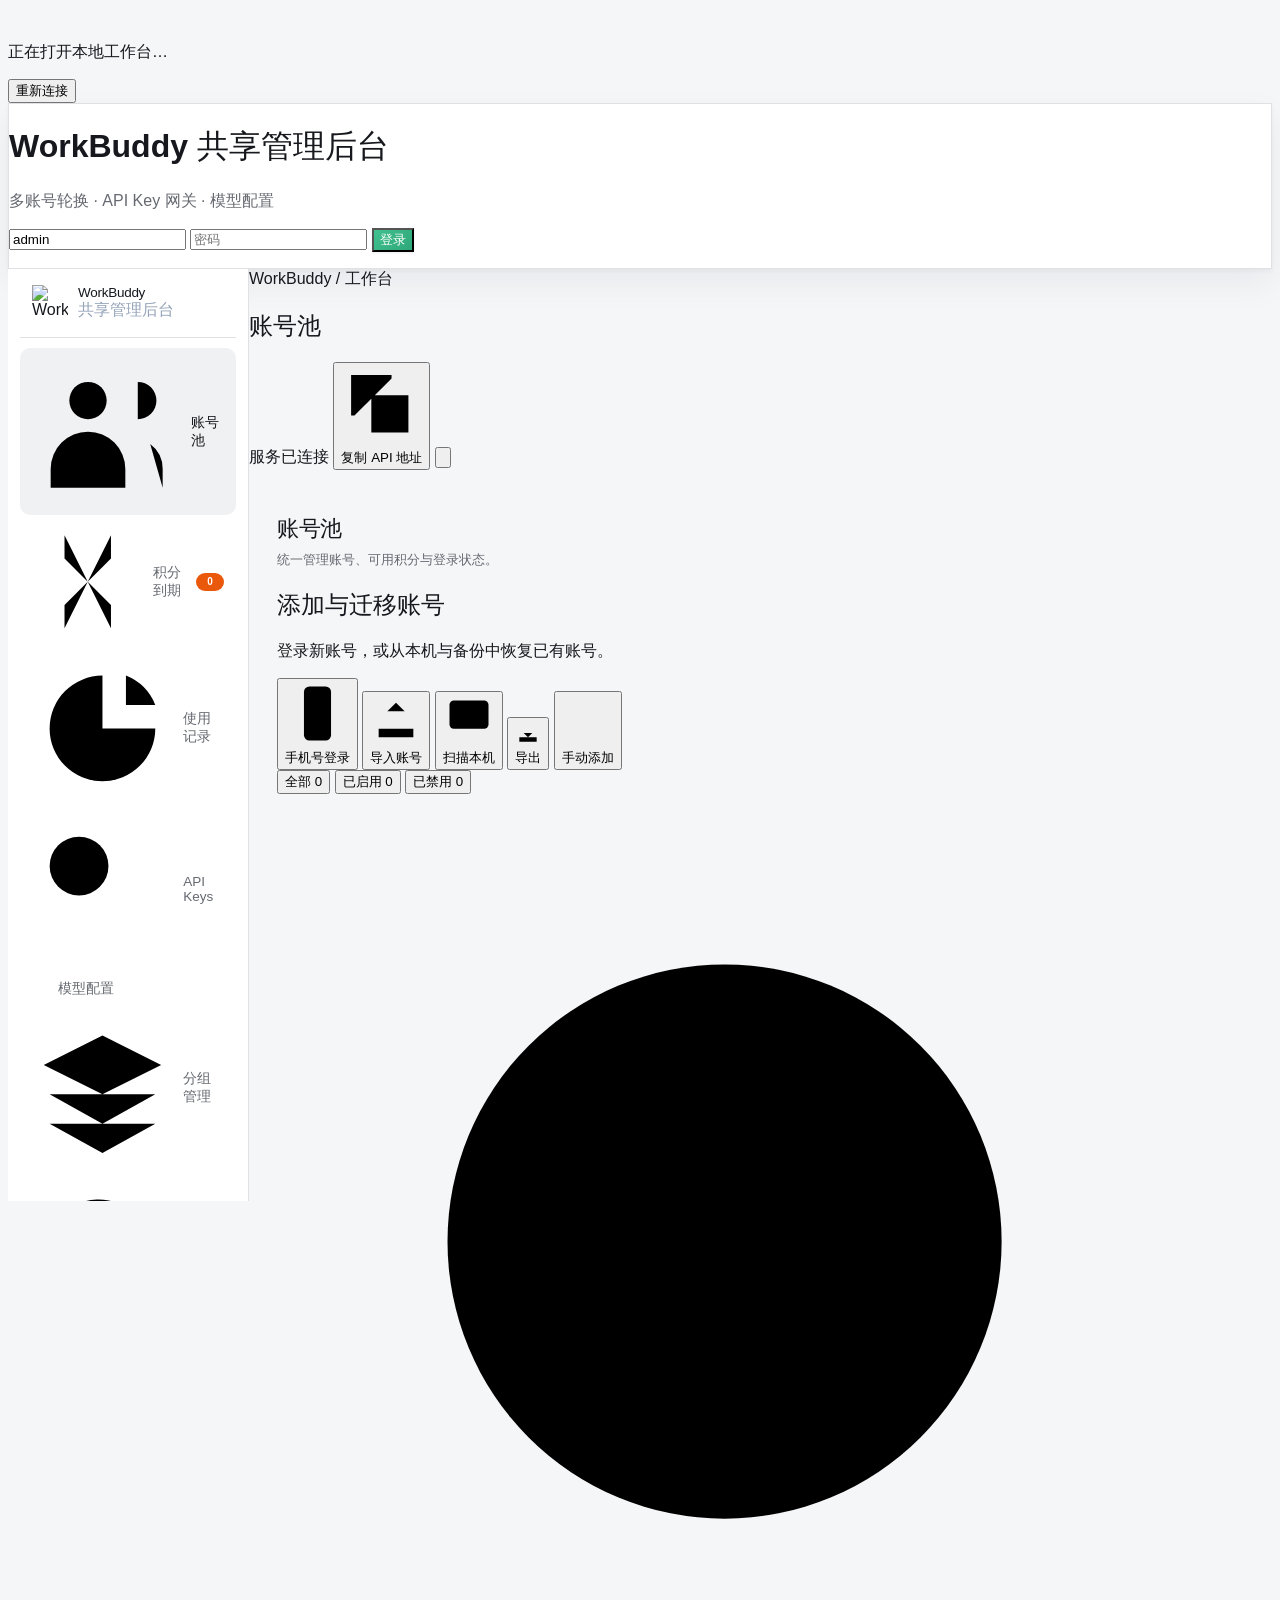
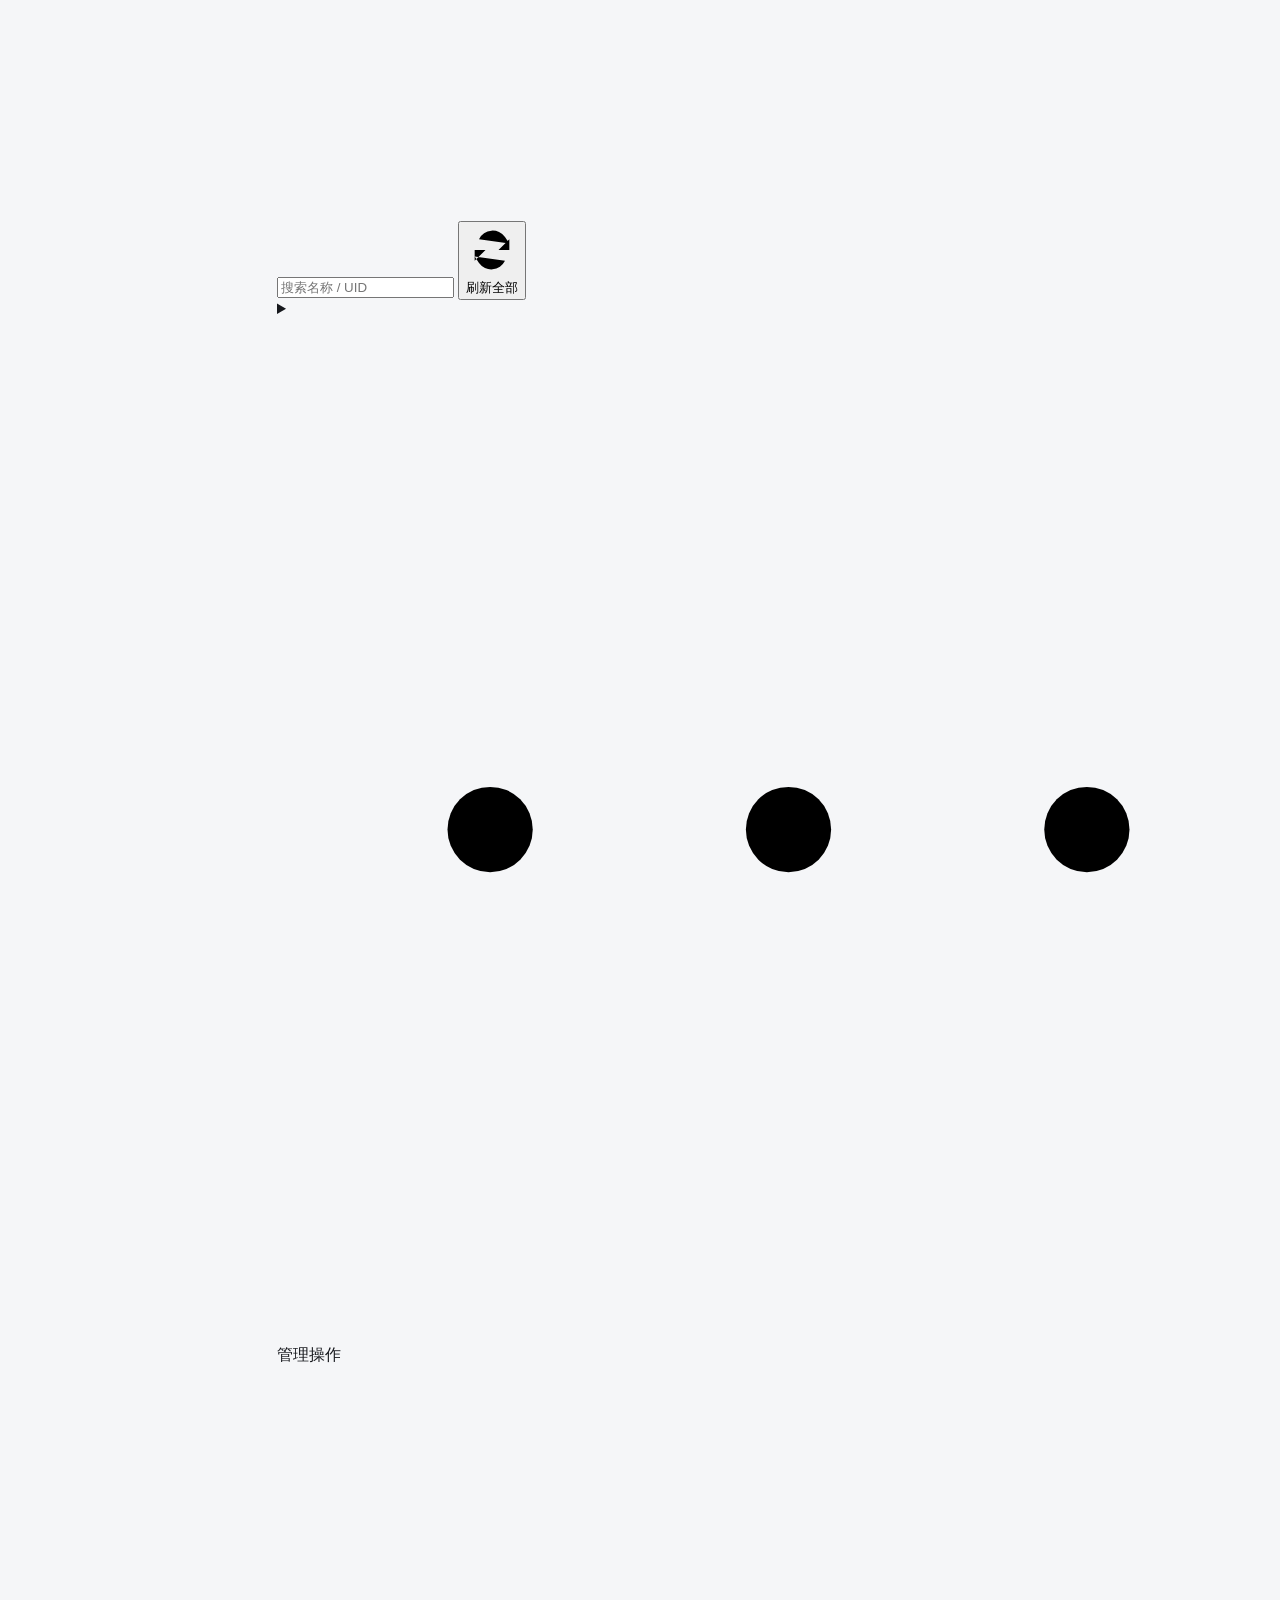
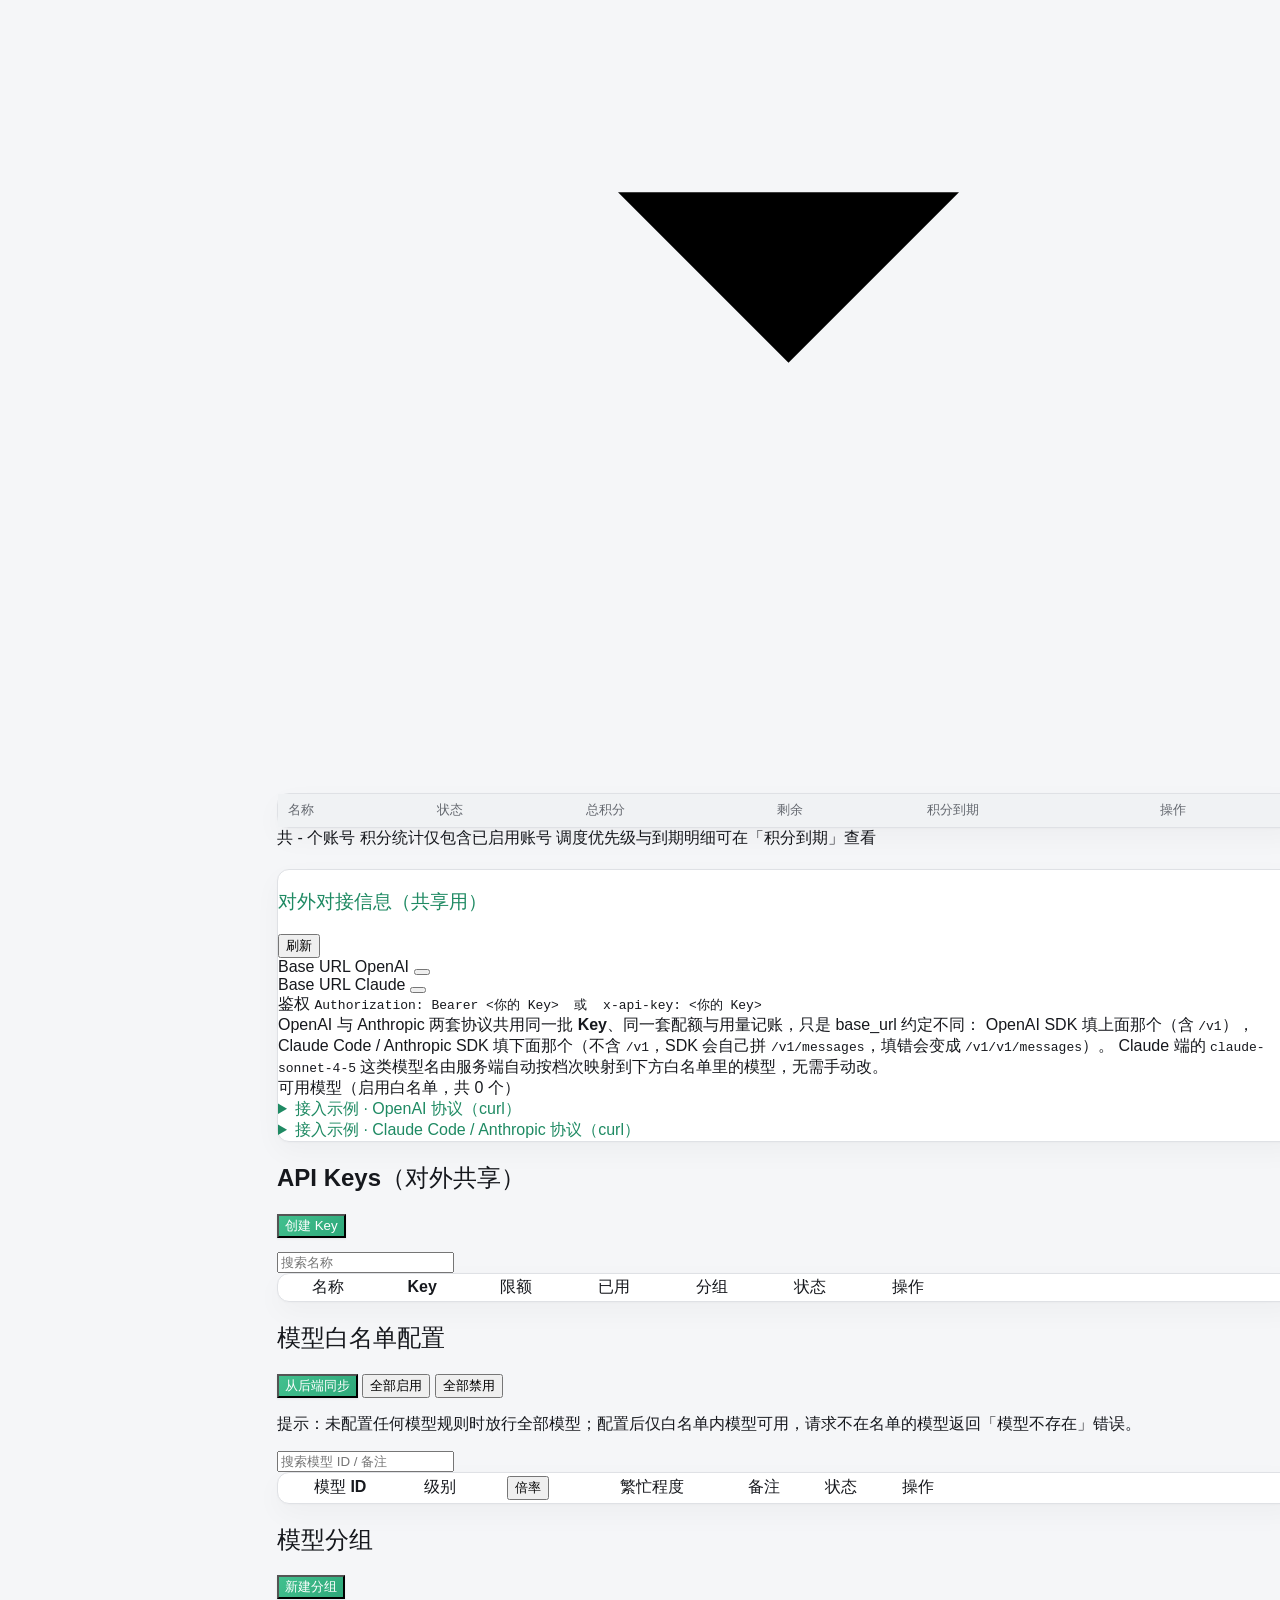
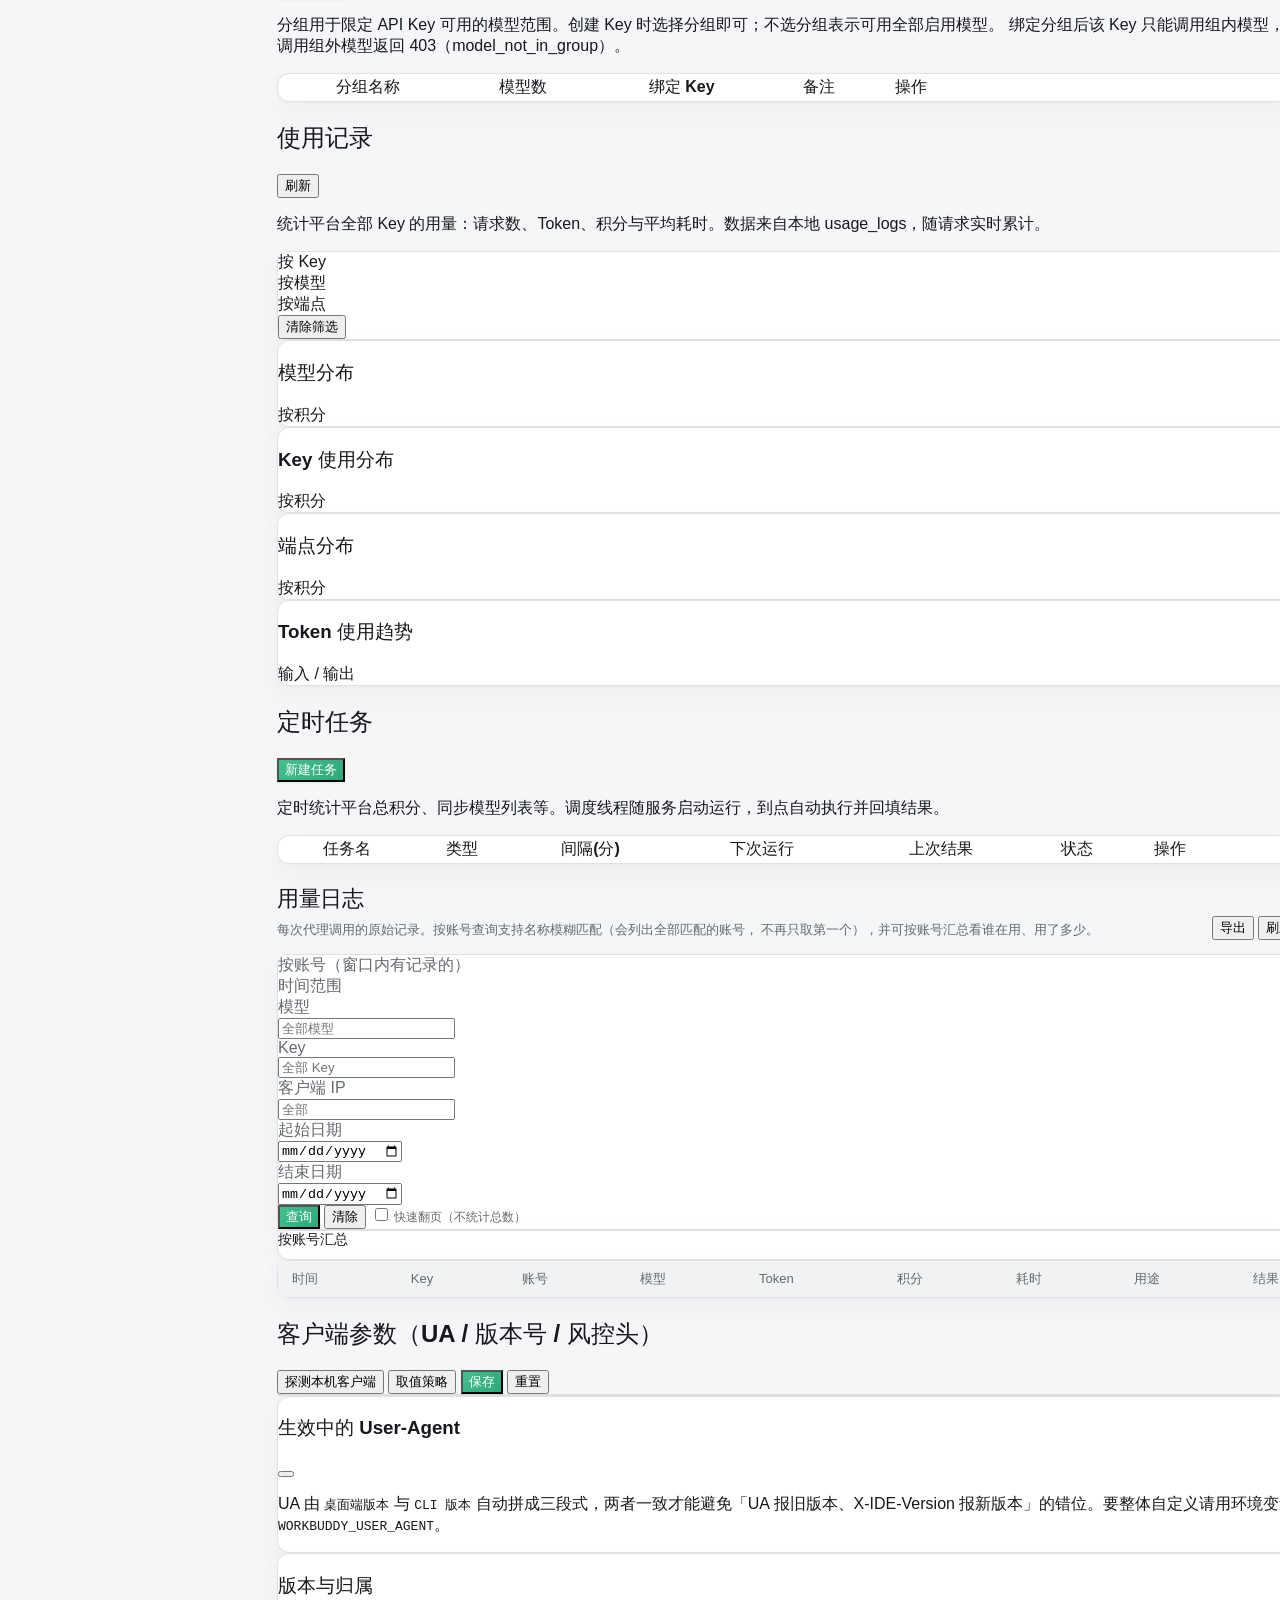
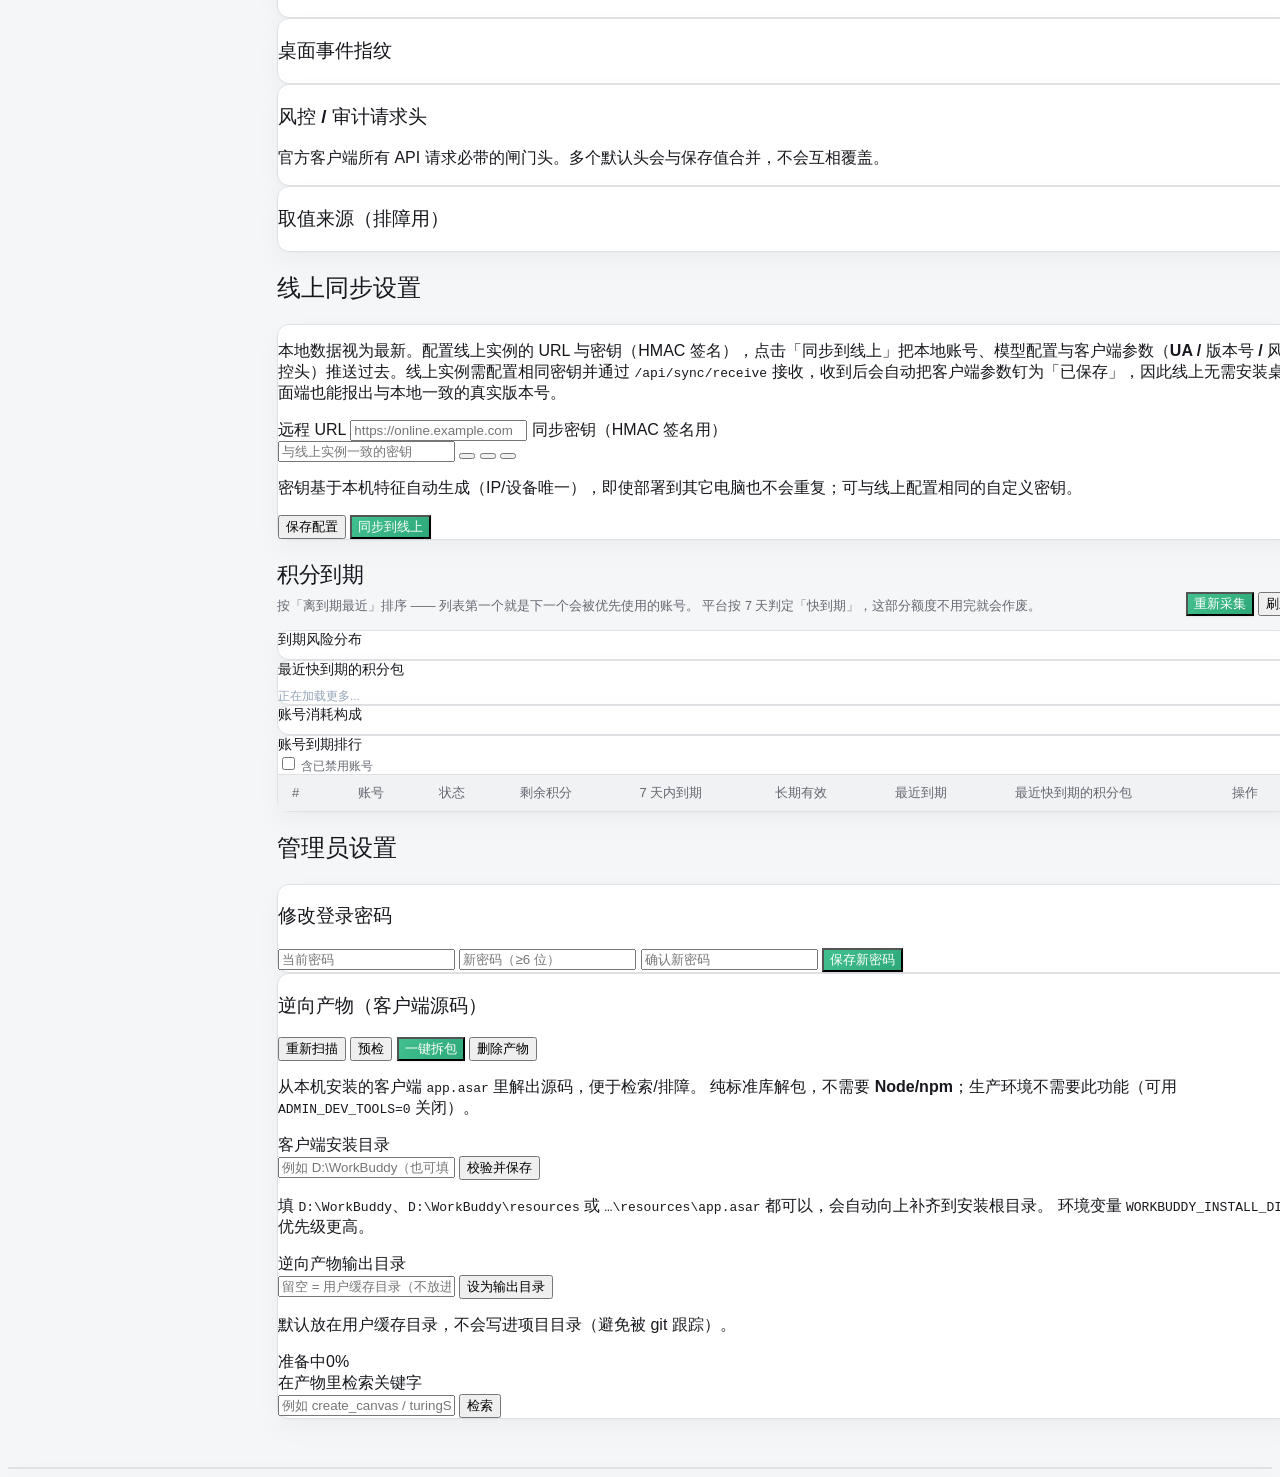
==== commit 7bed6e3a: "feat(desktop): run in system tray with right-click management The desktop client used to own a singl" ====
--- a/admin/static/index.html
+++ b/admin/static/index.html
@@ -678,19 +678,6 @@
     .chart-hit:hover{ opacity:.85; }
     input,select,textarea{ outline:none; }
     input:focus,select:focus,textarea:focus{ border-color:var(--brand); box-shadow:0 0 0 3px var(--brand-soft); }
-    /* Keep the upload dialog and its controls in the same document so cached desktop CSS cannot remove them. */
-.upload-file-input{display:block;width:100%;min-width:0;margin-top:12px;font-size:12px;color:var(--fg-muted)}
-.upload-file-input::file-selector-button{margin-right:12px;padding:9px 14px;border:1px solid var(--border);border-radius:9px;background:var(--surface-2);color:var(--fg);font:inherit;cursor:pointer}
-.upload-footer{display:flex;align-items:center;gap:12px;margin-top:20px;padding-top:16px;border-top:1px solid var(--border);flex-wrap:wrap}
-.upload-submit{display:inline-flex;align-items:center;justify-content:center;gap:8px;min-height:40px;padding:0 18px;border:1px solid transparent;border-radius:10px;background:var(--brand-grad);color:#fff;font-size:13px;font-weight:600;white-space:nowrap;cursor:pointer;box-shadow:0 2px 5px rgba(15,23,42,.12);transition:filter .15s,box-shadow .15s}
-.upload-submit:hover{filter:brightness(1.06);box-shadow:0 3px 8px rgba(15,23,42,.16)}
-.upload-submit:focus-visible,.upload-cancel:focus-visible{outline:2px solid var(--brand);outline-offset:3px}
-.upload-submit:disabled{opacity:.65;cursor:wait;box-shadow:none}
-.upload-footer-note{flex:1;min-width:0;font-size:11px;line-height:1.6;color:var(--fg-muted)}
-.upload-cancel{margin-left:auto;min-height:40px;padding:0 14px;border:1px solid var(--border);border-radius:10px;background:var(--surface);color:var(--fg-muted);font-size:13px;cursor:pointer}
-.upload-cancel:hover{background:var(--surface-2);color:var(--fg)}
-.upload-result{margin-top:12px;padding:12px;border:1px solid var(--border);border-radius:10px;background:var(--surface-2);font-size:12px;line-height:1.7;white-space:pre-wrap;overflow-wrap:anywhere;color:var(--fg-muted)}
-@media(max-width:480px){.upload-footer{gap:10px}.upload-footer-note{flex-basis:100%;order:3}.upload-file-input::file-selector-button{padding:8px 10px;margin-right:8px}}
   </style>
   <link rel="stylesheet" href="/static/console.css" />
   <link rel="icon" href="/api/app/icon" type="image/svg+xml" />
@@ -852,27 +839,27 @@
     <!-- Key 面板 -->
     <section id="panel-keys" class="hidden">
       <!-- 对外对接信息：把系统接口 / 模型列表 / baseurl 放出来，方便把 Key 共享给他人 -->
-      <div class="card p-4 mb-3 api-share-card">
+      <div class="card p-4 mb-3">
         <div class="flex items-center justify-between mb-2">
           <h3 class="text-sm font-semibold text-wb"><i class="fa-solid fa-plug mr-1"></i> 对外对接信息（共享用）</h3>
           <button onclick="loadShareInfo()" class="text-xs text-slate-400 hover-brand"><i class="fa-solid fa-rotate mr-1"></i>刷新</button>
         </div>
-        <div class="grid gap-2 text-sm api-share-grid">
-          <div class="flex items-center gap-2 flex-wrap api-share-row">
+        <div class="grid gap-2 text-sm">
+          <div class="flex items-center gap-2 flex-wrap">
             <span class="text-slate-400 w-32 shrink-0">Base URL <span class="text-[10px] text-slate-300">OpenAI</span></span>
             <code id="shareBaseUrl" class="flex-1 min-w-0 truncate rounded bg-slate-50 px-2 py-1 font-mono text-xs"></code>
             <button onclick="copyText('#shareBaseUrl')" class="px-2 py-1 rounded border text-xs shrink-0" title="复制"><i class="fa-solid fa-copy"></i></button>
           </div>
-          <div class="flex items-center gap-2 flex-wrap api-share-row">
+          <div class="flex items-center gap-2 flex-wrap">
             <span class="text-slate-400 w-32 shrink-0">Base URL <span class="text-[10px] text-slate-300">Claude</span></span>
             <code id="shareBaseUrlClaude" class="flex-1 min-w-0 truncate rounded bg-slate-50 px-2 py-1 font-mono text-xs"></code>
             <button onclick="copyText('#shareBaseUrlClaude')" class="px-2 py-1 rounded border text-xs shrink-0" title="复制"><i class="fa-solid fa-copy"></i></button>
           </div>
-          <div class="flex items-center gap-2 flex-wrap api-share-row">
+          <div class="flex items-center gap-2 flex-wrap">
             <span class="text-slate-400 w-32 shrink-0">鉴权</span>
             <code class="flex-1 min-w-0 truncate rounded bg-slate-50 px-2 py-1 font-mono text-xs">Authorization: Bearer &lt;你的 Key&gt; &nbsp;或&nbsp; x-api-key: &lt;你的 Key&gt;</code>
           </div>
-          <div class="text-[11px] text-slate-400 leading-relaxed rounded bg-slate-50 px-2 py-1.5 api-share-help">
+          <div class="text-[11px] text-slate-400 leading-relaxed rounded bg-slate-50 px-2 py-1.5">
             OpenAI 与 Anthropic 两套协议<b>共用同一批 Key、同一套配额与用量记账</b>，只是 base_url 约定不同：
             OpenAI SDK 填上面那个（含 <code class="font-mono">/v1</code>），
             Claude Code / Anthropic SDK 填下面那个（<b>不含</b> <code class="font-mono">/v1</code>，SDK 会自己拼 <code class="font-mono">/v1/messages</code>，填错会变成 <code class="font-mono">/v1/v1/messages</code>）。
@@ -906,7 +893,7 @@
           <thead class="bg-slate-50 text-slate-500 text-left sticky top-0">
             <tr>
               <th class="px-4 py-3">名称</th><th class="px-4 py-3">Key</th><th class="px-4 py-3">限额</th>
-              <th class="px-4 py-3">已用</th><th class="px-4 py-3">并发</th><th class="px-4 py-3">分组</th><th class="px-4 py-3">状态</th><th class="px-4 py-3 text-right">操作</th>
+              <th class="px-4 py-3">已用</th><th class="px-4 py-3">分组</th><th class="px-4 py-3">状态</th><th class="px-4 py-3 text-right">操作</th>
             </tr>
           </thead>
           <tbody id="keyBody"></tbody>
@@ -1535,6 +1522,19 @@
 const $ = (s) => document.querySelector(s);
 const TOKEN_KEY = "wb_admin_token";
 let TOKEN = localStorage.getItem(TOKEN_KEY) || "";
+// 桌面托盘的「在浏览器中打开」会带一次性 JWT（?token=）：普通浏览器没有 pywebview 桥，
+// ?desktop=1 的免密通道走不通。取到即存 localStorage 并清掉参数，避免 token 留在地址栏/历史里。
+(() => {
+  try {
+    const t = new URLSearchParams(location.search).get("token");
+    if (t) {
+      TOKEN = t; localStorage.setItem(TOKEN_KEY, t);
+      const u = new URL(location.href);
+      u.searchParams.delete("token");
+      history.replaceState(null, "", u.pathname + (u.search || "") + u.hash);
+    }
+  } catch (e) { /* 老浏览器兜底：忽略，走登录表单 */ }
+})();
 
 /* 时间格式化：数据库存的是 UTC，统一 +8 展示为北京时间（与服务器时区无关） */
 function fmtTime(s, withSec = true) {
@@ -1678,7 +1678,6 @@
  */
 function activateTab(name, opts) {
   if (!TABS.includes(name)) name = TAB_DEFAULT;
-  document.documentElement.dataset.activeTab = name;
   // 侧栏导航：active 由 .side-item.active 表达
   document.querySelectorAll(".side-item").forEach(x => {
     x.classList.toggle("active", x.dataset.tab === name);
@@ -1997,7 +1996,7 @@
   const cooling = a.gateway_state === 'cooling' && (!until || Date.parse(until) > Date.now());
   const reason = reasons[a.gateway_reason] || '账号暂时冷却';
   const gateway = cooling
-    ? `<button type="button" class="gateway-chip" onclick="clearAccountCooldown(${a.id})" data-tooltip="${esc(reason)} · 点击解除" data-tooltip-description="${esc('影响该账号全部模型；本地冷却至：' + fmtTime(until) + '。点击立即清除该账号冷却，使其重新参与调度。')}">账号冷却</button>` : '';
+    ? `<span class="gateway-chip" tabindex="0" data-tooltip="${esc(reason)}" data-tooltip-description="${esc('影响该账号全部模型；本地冷却至：' + fmtTime(until) + '，届时仍需上游确认可用')}">账号冷却</span>` : '';
   if (!limits.length) return gateway;
   const kinds = {model_daily:'日额度耗尽', model_rate:'短时限流', model_queue:'上游排队', model_block:'模型不可用'};
   const detail = limits.map(l => `${l.model} · ${kinds[l.kind] || '暂时受限'} · ${modelLimitDeadlineLabel(l)} ${fmtTime(l.until)}`).join('\n');
@@ -2083,14 +2082,6 @@
   const r = await api('/api/accounts/' + accountId + '/model-limits/clear', {method:'POST',headers:{'Content-Type':'application/json'},body:JSON.stringify({model})});
   if (!r.ok) { toast('解除失败','err'); return; }
   toast('已解除本地冷却'); loadAccounts(); openModelLimits();
-}
-async function clearAccountCooldown(accountId) {
-  if (!await uiConfirm({title:'解除账号冷却',message:'仅清除该账号的本地冷却 / 熔断 / 降权状态，不会重置官方额度，也不影响模型级冷却；再次触发后将重新冷却。',danger:false})) return;
-  const r = await api('/api/accounts/' + accountId + '/cooldown/clear', {method:'POST'});
-  const { ok, data } = await safeJson(r);
-  if (!ok) { toast('解除失败' + (data && data.detail ? '：' + data.detail : ''), 'err'); return; }
-  toast(data && data.cleared ? '已解除账号冷却' : '该账号当前不在冷却中');
-  loadAccounts();
 }
 
 function accRow(a) {
@@ -2116,8 +2107,6 @@
       <div class="nm">
         <b title="${esc(a.name || "未命名")}">${esc(a.name || "未命名")}</b>
         <span class="c-uid" title="${esc(a.uid || "")}">${esc(a.uid || "-")}</span>
-        ${a.bound_key_id ? `<small class="text-indigo-600">Key 独占：${esc(a.bound_key_name || ("#" + a.bound_key_id))}</small>` : ''}
-        ${a.post_login_automation ? `<small style="color:var(--fg-muted)" title="${esc((a.post_login_automation.result?.errors || []).join('；'))}">${esc(({queued:'自动任务排队中',running:'自动任务执行中',completed:'自动任务已完成',failed:'部分自动任务未完成'})[a.post_login_automation.status] || '')}</small>` : ''}
       </div>
     </td>
     <td class="col-status" data-label="状态">${badge(a.status)}${accountLimitBadge(a)}</td>
@@ -2319,7 +2308,6 @@
        ${d.current ? `<div class="text-xs text-slate-500 mb-2">
            <i class="fa-solid fa-circle-notch fa-spin mr-1 text-sky-500"></i>
            正在处理 <b class="text-slate-700">${esc(d.current)}</b>${taskBit}
-           ${d.task_current ? `<div class="mt-1">${esc(d.task_current)}</div>` : ""}
          </div>` : ""}`;
 
   return `${head}
@@ -2973,7 +2961,7 @@
           </div>
         </div>
       </td>
-      <td class="px-3 py-2.5 text-xs ${expired?'text-red-500 font-medium':'text-slate-500'}"><span class="whitespace-nowrap">${label}</span>${it.credential_error?`<div class="text-amber-600 mt-1">${esc(it.credential_error)}</div>`:''}</td>
+      <td class="px-3 py-2.5 text-xs ${expired?'text-red-500 font-medium':'text-slate-500'} whitespace-nowrap">${label}</td>
       <td class="px-3 py-2.5 text-right">
         <div class="flex flex-wrap items-center justify-end gap-1.5">
           ${it.is_active?'<span class="px-2 py-0.5 rounded-full text-[10px] bg-emerald-100 text-emerald-700">当前</span>':''}
@@ -2998,7 +2986,6 @@
           <div class="text-[11px] text-slate-400 truncate" title="${esc(it.file)}">${esc(fileName)}</div>
           <div class="text-[11px] text-slate-400 font-mono truncate">${esc(shortUid)} · ${esc(it.domain||"-")}</div>
           <div class="text-[11px] ${expired?'text-red-500 font-medium':'text-slate-500'} mt-0.5">Token 到期：${label}</div>
-          ${it.credential_error?`<div class="text-[11px] text-amber-600 mt-1">${esc(it.credential_error)}</div>`:''}
           <div class="flex flex-wrap items-center gap-1.5 mt-2">
             ${it.is_active?'<span class="px-2 py-0.5 rounded-full text-[10px] bg-emerald-100 text-emerald-700">当前</span>':''}
             ${inPool?'<span class="px-2 py-0.5 rounded-full text-[10px] bg-indigo-100 text-indigo-700">号池已有</span>':''}
@@ -3451,24 +3438,9 @@
       <div class="flex justify-center gap-2 mt-4">
         <button onclick="closeModal()" class="px-3 py-1.5 rounded-lg border text-sm">关闭</button>
       </div>
-    </div>
-    <div class="phone-login-footer">
-      <a href="/join" target="_blank" rel="noopener noreferrer" onclick="watchJoinAuthorization()"><i class="fa-solid fa-arrow-up-right-from-square mr-1" aria-hidden="true"></i>授权页面</a>
-      <span>在浏览器完成授权后自动加入账号池</span>
     </div>`, "max-w-md");
   setTimeout(() => { const el = $("#plMobile"); if(el) el.focus(); }, 60);
 }
-
-let _joinRefreshPending = false;
-function watchJoinAuthorization(){ _joinRefreshPending = true; }
-function refreshAfterJoin(){
-  if(!_joinRefreshPending || document.visibilityState === "hidden") return;
-  _joinRefreshPending = false;
-  loadAccounts();
-}
-window.addEventListener("focus", refreshAfterJoin);
-window.addEventListener("wb-shell-resume", refreshAfterJoin);
-document.addEventListener("visibilitychange", refreshAfterJoin);
 
 /* 发起会话（拿 sid）。发码前必须先有 sid —— 整条授权链绑定在它上面。 */
 async function plStart(){
@@ -3577,17 +3549,13 @@
     <p class="text-xs text-slate-500 mb-2">粘贴多个 WorkBuddy 登录态（.info 原文）。支持：①一个 JSON 数组；②每行一个 JSON 对象。也可选择本地 .info 文件。</p>
     <p class="text-xs text-amber-600 mb-2"><i class="fa-solid fa-shield-halved mr-1"></i>每条都会调真实上游接口验证是否可用，<b>伪造的凭证会被拒收</b>（因此上传略慢，属正常）。</p>
     <textarea id="upText" class="w-full border rounded-lg p-2 text-xs h-40 font-mono" placeholder='{"auth":{...},"account":{...}}'></textarea>
-    <input id="upFile" type="file" accept=".info,.json" multiple class="upload-file-input" />
-    <div id="upResult" class="upload-result hidden" role="status" aria-live="polite"></div>
-    <div class="upload-footer">
-      <button id="upSubmit" type="button" onclick="submitUpload()" class="console-btn primary upload-submit"><svg class="ui-icon" viewBox="0 0 24 24" aria-hidden="true"><path d="M12 4v12m-4-4 4 4 4-4M4 16v4h16v-4"/></svg><span>确认导入</span></button>
-      <span class="upload-footer-note">支持多文件，重复账号会更新凭证</span>
-      <button type="button" onclick="closeModal()" class="console-btn upload-cancel">取消</button>
-    </div>`, "max-w-2xl");
+    <input id="upFile" type="file" accept=".info,.json" multiple class="mt-2 text-sm" />
+    <div class="flex justify-end gap-2 mt-4">
+      <button onclick="closeModal()" class="px-3 py-1.5 rounded-lg border text-sm">取消</button>
+      <button onclick="submitUpload()" class="px-3 py-1.5 rounded-lg btn-primary">上传</button>
+    </div>`);
 }
 async function submitUpload(){
-  const submit = $("#upSubmit");
-  if(submit?.disabled) return;
   const text = $("#upText").value.trim();
   const files = $("#upFile").files;
   if(!text && !files.length){ toast("内容为空","err"); return; }
@@ -3632,39 +3600,20 @@
   }
 
   if(!allItems.length){ toast("未解析出任何账号凭证","err"); return; }
-  const body = { items: allItems.map(x => ({ name: [x.account?.nickname, x.name].find(v => typeof v === "string" && v.trim()) || "", auth_json: JSON.stringify(x) })) };
-  const result = $("#upResult");
-  const showResult = message => { result.textContent = message; result.classList.remove("hidden"); };
-  const previous = submit.innerHTML;
-  submit.disabled = true;
-  submit.setAttribute("aria-busy", "true");
-  submit.innerHTML = '<i class="fa-solid fa-spinner fa-spin" aria-hidden="true"></i><span>正在导入…</span>';
-  showResult(`正在验证并导入 ${allItems.length} 份凭证，请稍候…`);
-  try {
-    const r = await api("/api/accounts/batch",{method:"POST",headers:{"Content-Type":"application/json"},body:JSON.stringify(body)});
-    const d = await r.json().catch(()=>({}));
-    if(r.ok){
-      const parts = [`已添加 ${d.added||0} 个账号`];
-      if(d.skipped) parts.push(`更新 ${d.skipped} 个已有账号`);
-      if(d.errors && d.errors.length) parts.push(`${d.errors.length} 个失败`);
-      const message = parts.join("，");
-      showResult(message + (d.errors?.length ? "\n" + d.errors.join("\n") : ""));
-      toast(message, d.errors?.length ? "err" : "ok");
-      loadAccounts();
-    } else {
-      const detail = d.detail;
-      const message = typeof detail === "string" ? detail : (detail?.message || "导入失败，请检查凭证格式");
-      showResult(message);
-      toast(message, "err");
-    }
-  } catch(e) {
-    showResult("导入请求失败，请检查服务连接后重试。");
-    toast("导入请求失败", "err");
-  } finally {
-    submit.disabled = false;
-    submit.removeAttribute("aria-busy");
-    submit.innerHTML = previous;
-  }
+  const body = { items: allItems.map(x => ({ name: x.account?.nickname || x.name || "", auth_json: JSON.stringify(x) })) };
+  const r = await api("/api/accounts/batch",{method:"POST",headers:{"Content-Type":"application/json"},body:JSON.stringify(body)});
+  const d = await r.json().catch(()=>({}));
+  if(r.ok){
+    // 去重跳过要说清楚，否则「导入 20 个只加了 14 个」会让人以为丢数据
+    const parts = [`已添加 ${d.added||0} 个账号`];
+    if(d.skipped) parts.push(`跳过 ${d.skipped} 个重复`);
+    if(d.errors && d.errors.length) parts.push(`${d.errors.length} 个失败`);
+    toast(parts.join("，"), "ok");
+  } else {
+    toast("上传失败", "err");
+  }
+  if(d.errors && d.errors.length) console.warn(d.errors);
+  loadAccounts();
 }
 /* ==========================================================================
    账号导出
@@ -3796,11 +3745,10 @@
 function keyRow(k) {
   return `
     <tr class="border-t hover:bg-slate-50">
-      <td class="px-4 py-3">${esc(k.name||"未命名")}<div class="text-xs text-slate-400 mt-1">${k.account_id ? `独占账号：${esc(k.account_name || ("#" + k.account_id))}` : "公共账号池"}</div></td>
+      <td class="px-4 py-3">${esc(k.name||"未命名")}</td>
       <td class="px-4 py-3 font-mono text-xs text-slate-500">${esc(k.masked)}</td>
       <td class="px-4 py-3">${k.unlimited?"∞":k.credit_limit}</td>
       <td class="px-4 py-3 ${k.credit_used>=k.credit_limit&&!k.unlimited?'text-red-500':''}">${k.credit_used}</td>
-      <td class="px-4 py-3" title="key 并发≠账号在途上限（ADMIN_POOL_MAX_IN_FLIGHT）">${k.max_concurrent===0?'不限':(k.max_concurrent==null?'全局':k.max_concurrent)}</td>
       <td class="px-4 py-3">${k.group_name
           ? `<span class="badge bg-indigo-100 text-indigo-700" title="仅可用该分组内模型">${esc(k.group_name)}</span>`
           : `<span class="text-xs text-slate-300" title="不限制，可用全部启用模型">全部模型</span>`}</td>
@@ -3868,25 +3816,7 @@
     `<tr><td colspan="6" class="px-4 py-8 text-center text-slate-400">${term ? "无匹配的 Key" : "还没有 Key，点「创建 Key」"}</td></tr>`;
   $("#keyPager").innerHTML = pagerHtml(total, p, totalPages, "renderKeyPage");
 }
-async function keyAccountOptions(key) {
-  const r = await api("/api/accounts");
-  const { ok, data } = await safeJson(r);
-  if (!ok) throw new Error("账号列表加载失败，请重试");
-  const options = [{ value: "0", label: "不绑定（使用公共账号池）" }].concat(
-    (data.items || []).filter(a => !a.bound_key_id || a.bound_key_id === key?.id)
-      .map(a => ({ value: String(a.id), label: `${a.name || a.uid || "账号"} #${a.id} · ${a.balance_remain} 积分${a.status !== "active" ? " · 已禁用" : ""}` })));
-  if (key?.account_id && !options.some(o => o.value === String(key.account_id)))
-    options.push({ value: String(key.account_id), label: `原绑定账号 #${key.account_id}（不存在）` });
-  return options;
-}
-function keyAccountSelect(id, options, value = 0) {
-  return `<div class="mb-3"><label class="text-xs text-slate-500">独占绑定账号（可选）</label>
-    <div class="mt-1">${uiSelectHTML(id, { value: String(value || 0), options })}</div>
-    <p class="text-[11px] text-slate-400 mt-1">绑定后公共池跳过该账号；此 Key 仅使用该账号的积分和模型权益，账号不可用时不会换到其他账号。停用 Key 保留绑定，解绑或删除 Key 释放账号。</p></div>`;
-}
 async function openAddKey(){
-  let accountOptions;
-  try { accountOptions = await keyAccountOptions(); } catch(e) { toast(e.message, "err"); return; }
   // 拉一次分组列表填下拉；失败不阻塞创建（下拉退化为「不限制」）
   let groups = [];
   try {
@@ -3901,8 +3831,6 @@
     <input id="kName" class="w-full border rounded-lg px-3 py-2 mb-2 text-sm" placeholder="名称（可选）" />
     <label class="flex items-center gap-2 text-sm mb-2"><input id="kUnlimited" type="checkbox" /> 不限额（∞）</label>
     <input id="kLimit" type="number" min="0" class="w-full border rounded-lg px-3 py-2 mb-2 text-sm" placeholder="积分限额（credits）" />
-    <input id="kMaxConcurrent" type="number" min="0" class="w-full border rounded-lg px-3 py-2 mb-1 text-sm" placeholder="并发上限（空=全局，0=不限）" title="key 并发≠账号在途上限（ADMIN_POOL_MAX_IN_FLIGHT）" />
-    <p class="text-[11px] text-slate-400 mb-2">并发：空=全局默认；0=不限；N=最多 N 路。与账号在途上限相互独立。</p>
     <div class="mb-2">
       <label class="text-xs text-slate-500">模型分组（可选）</label>
       <div class="mt-1">${uiSelectHTML("kGroup", {
@@ -3912,7 +3840,6 @@
       })}</div>
       <p class="text-[11px] text-slate-400 mt-1">选择后该 Key 只能调用组内模型，调用组外模型返回 403。</p>
     </div>
-    ${keyAccountSelect("kAccount", accountOptions)}
     <input id="kNote" class="w-full border rounded-lg px-3 py-2 mb-2 text-sm" placeholder="备注（可选）" />
     <div class="flex justify-end gap-2 mt-2">
       <button onclick="closeModal()" class="px-3 py-1.5 rounded-lg border text-sm">取消</button>
@@ -3921,9 +3848,7 @@
 }
 async function submitAddKey(){
   const unlimited = $("#kUnlimited").checked;
-  const mcRaw = $("#kMaxConcurrent").value;
-  const body = { name:$("#kName").value||"", unlimited, credit_limit: Number($("#kLimit").value||0), note:$("#kNote").value||"", group_id: Number(uiSelectValue("kGroup")||0), account_id: Number(uiSelectValue("kAccount")||0),
-    max_concurrent: mcRaw === "" ? null : Number(mcRaw) };
+  const body = { name:$("#kName").value||"", unlimited, credit_limit: Number($("#kLimit").value||0), note:$("#kNote").value||"", group_id: Number(uiSelectValue("kGroup")||0) };
   const r = await api("/api/keys",{method:"POST",headers:{"Content-Type":"application/json"},body:JSON.stringify(body)});
   const d = await r.json().catch(()=>({}));
   if(r.ok){
@@ -3931,7 +3856,7 @@
       <p class="text-xs text-slate-500 mb-2">可随时在列表中点击「眼睛」图标再次查看：</p>
       <div class="flex gap-2"><input id="newKey" readonly class="w-full border rounded-lg px-2 py-2 text-xs font-mono" value="${esc(d.key)}"><button onclick="copyText('#newKey')" class="px-3 bg-wb text-white rounded-lg text-sm">复制</button></div>
       <div class="flex justify-end mt-4"><button onclick="closeModal();loadKeys()" class="px-3 py-1.5 rounded-lg border text-sm">完成</button></div>`);
-  } else { toast("创建失败：" + (d.detail || "未知错误"),"err"); }
+  } else { toast("创建失败","err"); }
 }
 async function viewKeyFull(id, name){
   openModal(`<h3 class="font-bold mb-1"><i class="fa-solid fa-eye mr-1"></i> 查看 Key — ${esc(name)}</h3><p class="text-xs text-slate-400 mb-3">加载中...</p><div id="keyFullBody"></div>
@@ -3970,8 +3895,6 @@
   const k = _keyData.find(x => x.id === id);
   if (!k) { toast("Key 不存在", "err"); return; }
 
-  let accountOptions;
-  try { accountOptions = await keyAccountOptions(k); } catch(e) { toast(e.message, "err"); return; }
   // 分组下拉数据；拉取失败也不阻塞编辑（退化为仅「不限制」）
   let groups = [];
   try {
@@ -3993,16 +3916,11 @@
     })}</div>
     <p class="text-[11px] text-slate-400 -mt-2 mb-3">不限制 = 可用全部启用模型；选了分组则只能调用组内模型。</p>
 
-    ${keyAccountSelect("ekAccount", accountOptions, k.account_id)}
     <label class="block text-xs text-slate-500 mb-1">积分限额（credits）</label>
     <input id="ekLimit" type="number" min="0" class="w-full border rounded-lg px-3 py-2 mb-3 text-sm" value="${k.unlimited ? 0 : k.credit_limit}" placeholder="积分限额" />
     <label class="flex items-center gap-2 text-sm mb-1"><input id="ekUnlimited" type="checkbox" ${k.unlimited ? "checked" : ""} /> 不限额（∞）</label>
     <label class="flex items-center gap-2 text-sm mb-2"><input id="ekReset" type="checkbox" /> 重置已用额度（当前 ${k.credit_used}）</label>
 
-    <label class="block text-xs text-slate-500 mb-1">并发上限</label>
-    <input id="ekMaxConcurrent" type="number" min="0" class="w-full border rounded-lg px-3 py-2 mb-1 text-sm" value="${k.max_concurrent == null ? "" : k.max_concurrent}" placeholder="空=全局，0=不限" title="key 并发≠账号在途上限（ADMIN_POOL_MAX_IN_FLIGHT）" />
-    <p class="text-[11px] text-slate-400 mb-2">空=全局默认；0=不限；N=最多 N 路。与账号在途上限相互独立。</p>
-
     <div class="flex justify-end gap-2 mt-2"><button onclick="closeModal()" class="px-3 py-1.5 rounded-lg border text-sm">取消</button>
     <button onclick="submitEditKey(${id})" class="px-3 py-1.5 rounded-lg btn-primary">保存</button></div>`);
 }
@@ -4010,20 +3928,17 @@
 async function submitEditKey(id){
   const name = ($("#ekName").value || "").trim();
   if (!name) { toast("名称不能为空", "err"); return; }
-  const mcRaw = $("#ekMaxConcurrent").value;
   const body = {
     name,
     group_id: Number(uiSelectValue("ekGroup") || 0),
-    account_id: Number(uiSelectValue("ekAccount") || 0),
     credit_limit: Number($("#ekLimit").value || 0),
     unlimited: $("#ekUnlimited").checked,
-    max_concurrent: mcRaw === "" ? null : Number(mcRaw),
     reset_used: $("#ekReset").checked,
   };
   const r = await api("/api/keys/"+id,{method:"PATCH",headers:{"Content-Type":"application/json"},body:JSON.stringify(body)});
   const { ok, data: d } = await safeJson(r);
   if (!ok) { toast("保存失败: " + (d.detail || "未知错误"), "err"); return; }
-  closeModal(); toast("已保存"); loadKeys(); loadGroups(); loadAccounts();
+  closeModal(); toast("已保存"); loadKeys(); loadGroups();
 }
 async function deleteKey(id){ if(!await uiConfirm({message:"确认删除该 Key？此操作不可恢复。", title:"删除 API Key"}))return; const r=await api("/api/keys/"+id,{method:"DELETE"}); toast(r.ok?"已删除":"删除失败", r.ok?"ok":"err"); if(r.ok) loadKeys(); }
 
@@ -5087,7 +5002,7 @@
   const ttfbS = l.ttfb_ms!=null ? (l.ttfb_ms/1000).toFixed(2)+'s' : '—';
   const latencyHtml = l.ttfb_ms!=null || l.latency_ms!=null
     ? `<div class="leading-tight text-[11px] tnum">
-         <div class="flex items-center gap-1"><span style="color:var(--fg-subtle)" title="从收到请求到首次转发正文、思考或工具增量；最终答案可能更晚出现">首响应</span><span class="font-medium" style="color:${ttfbColor(l.ttfb_ms)}">${ttfbS}</span></div>
+         <div class="flex items-center gap-1"><span class="w-7" style="color:var(--fg-subtle)">首字</span><span class="font-medium" style="color:${ttfbColor(l.ttfb_ms)}">${ttfbS}</span></div>
          <div class="flex items-center gap-1 mt-0.5"><span class="w-7" style="color:var(--fg-subtle)">总</span>
            <div class="pkg-track" style="width:48px;margin:0"><i style="width:${latencyBar(l.latency_ms)}%;background:${totalColor(l.latency_ms)}"></i></div>
            <span class="font-medium" style="color:${totalColor(l.latency_ms)}">${latS}</span></div>
@@ -5101,7 +5016,7 @@
     <td class="text-xs whitespace-nowrap tnum" style="color:var(--fg-subtle)">${fmtTime(l.created_at)}</td>
     <td class="text-xs font-mono" title="${esc(l.key_name)}">${esc((l.key_name||'').slice(0,10))}</td>
     <td class="text-xs" title="${esc(l.account_name)}">${esc((l.account_name||'').slice(0,14))}</td>
-    <td class="font-mono text-[11px] whitespace-nowrap" title="${esc(l.model)}">${esc((l.model||'').slice(0,24))}<small class="block mt-1" style="color:var(--fg-muted)" title="客户端请求的思考强度；空值表示请求未指定或历史日志未记录">思考：${esc(l.reasoning_effort || '默认 / 未记录')}</small></td>
+    <td class="font-mono text-[11px] whitespace-nowrap" title="${esc(l.model)}">${esc((l.model||'').slice(0,24))}</td>
     <td>${tokenHtml}</td>
     <td class="text-xs text-right">${credHtml}</td>
     <td>${latencyHtml}</td>
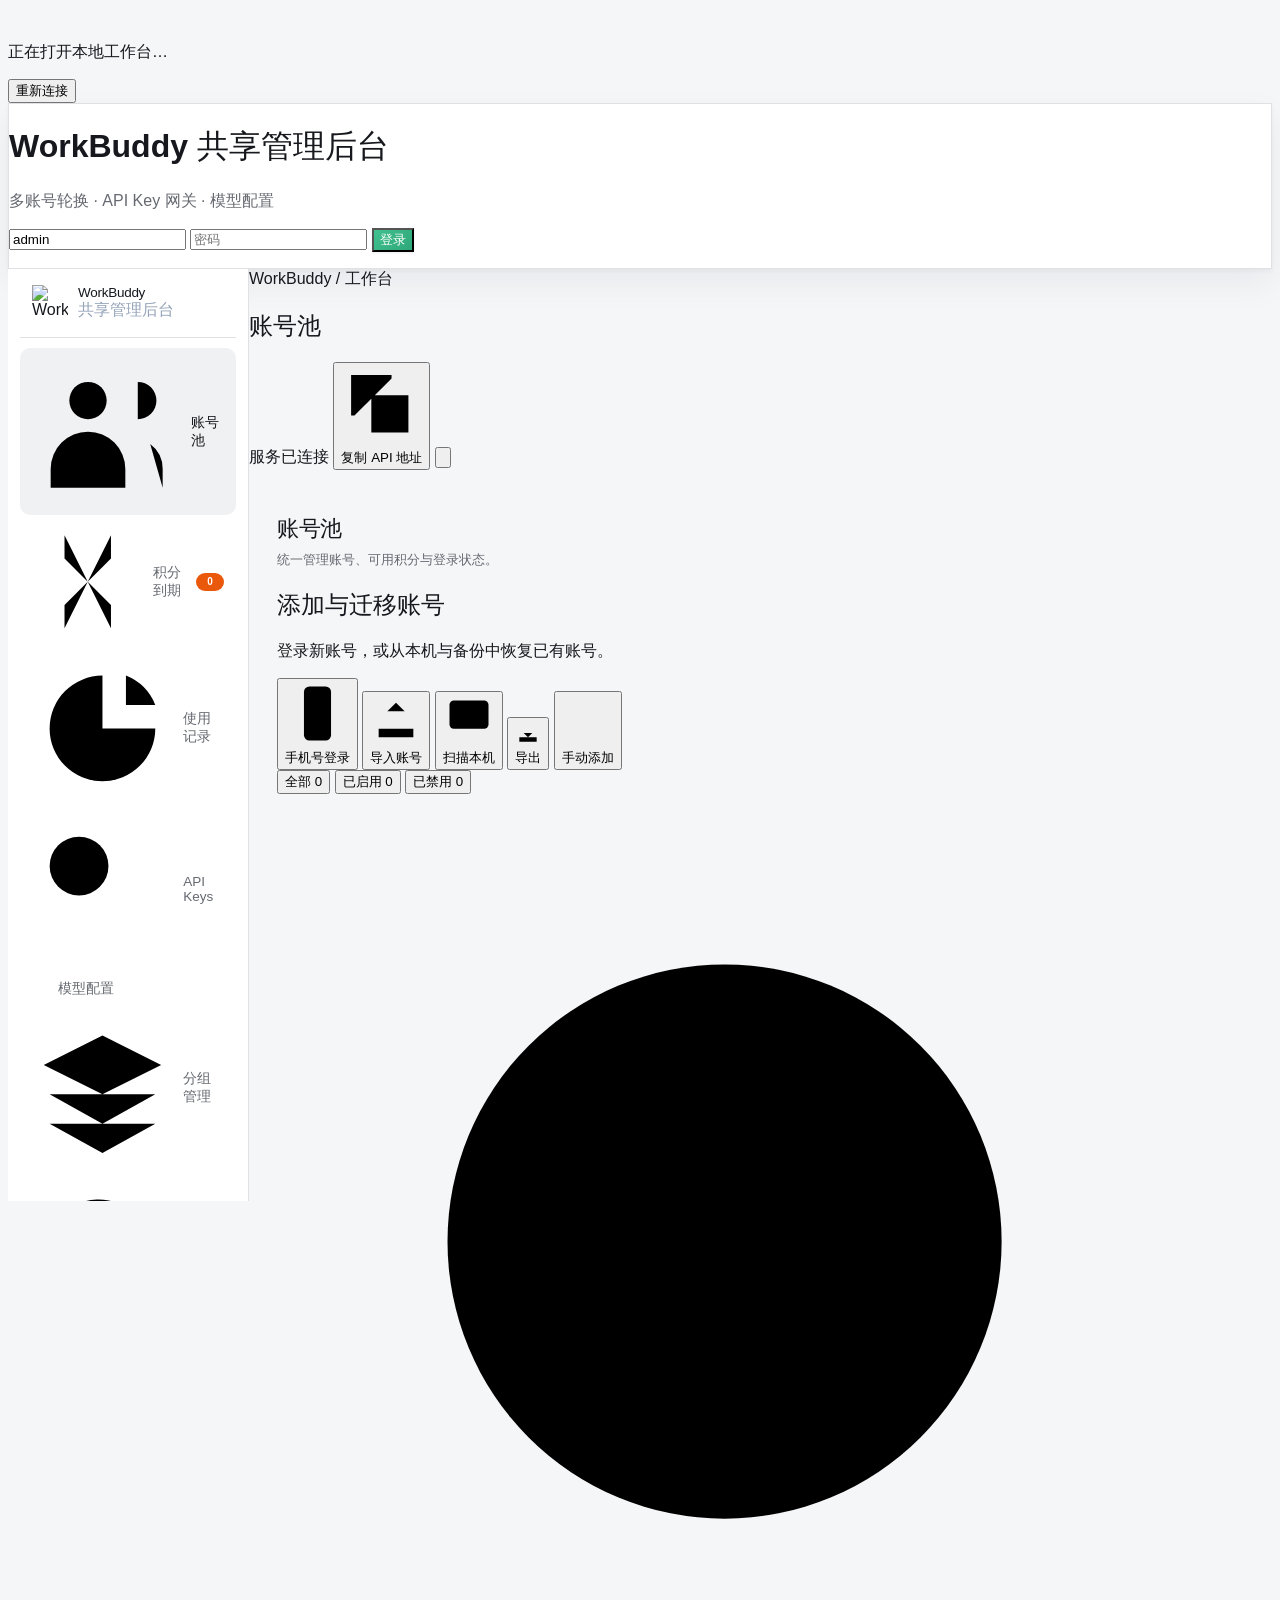
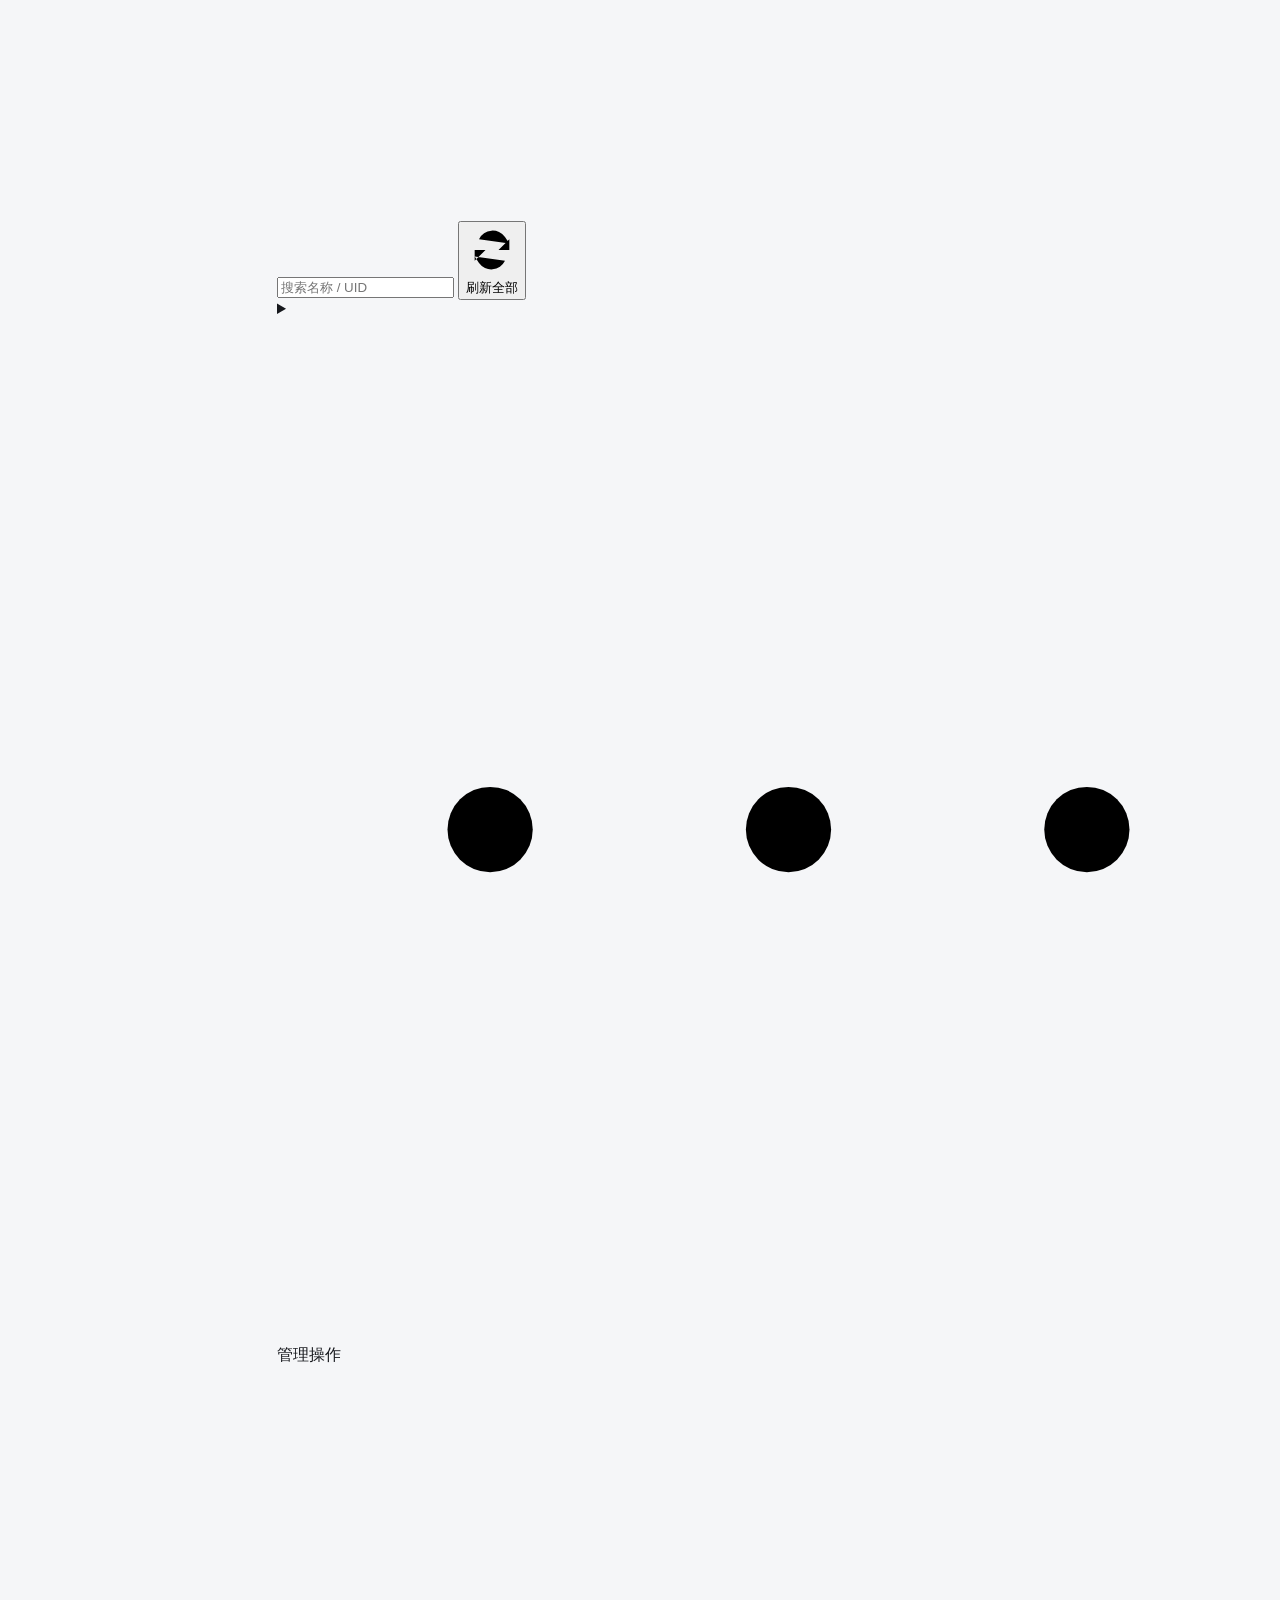
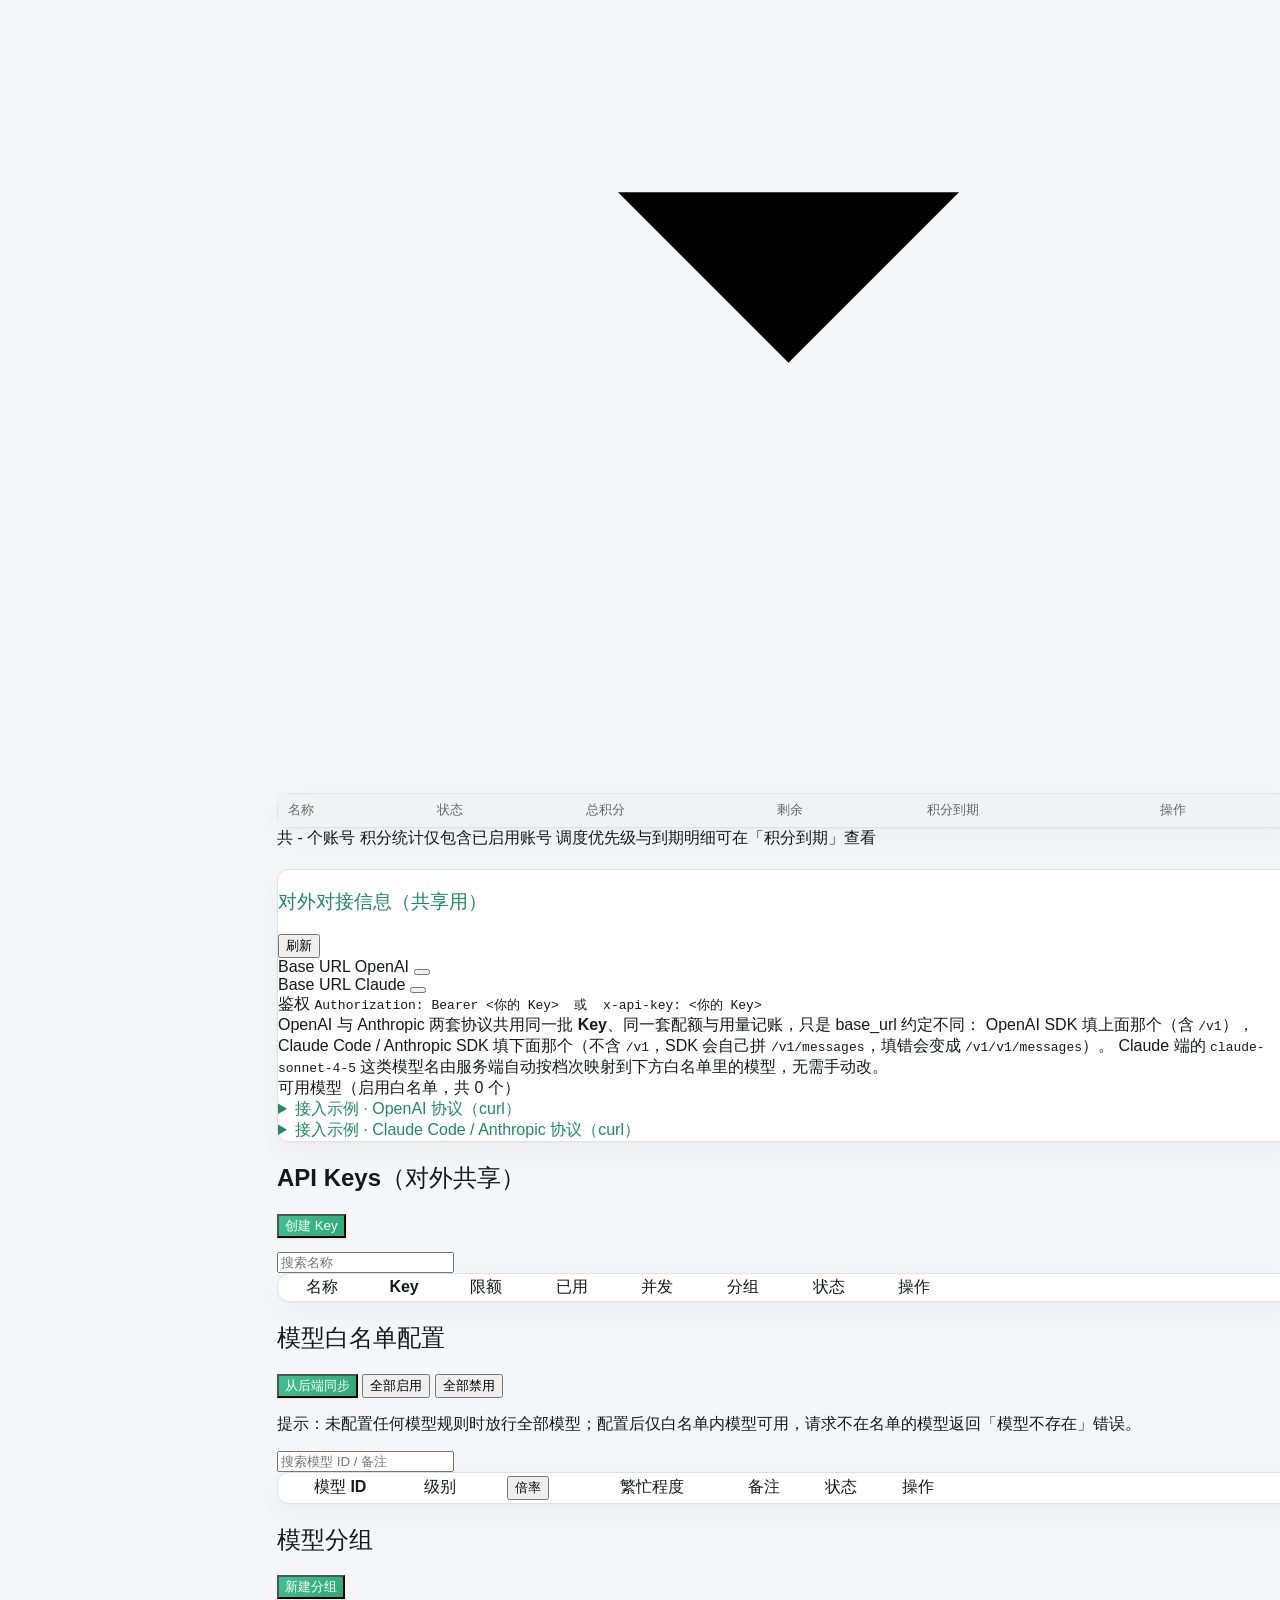
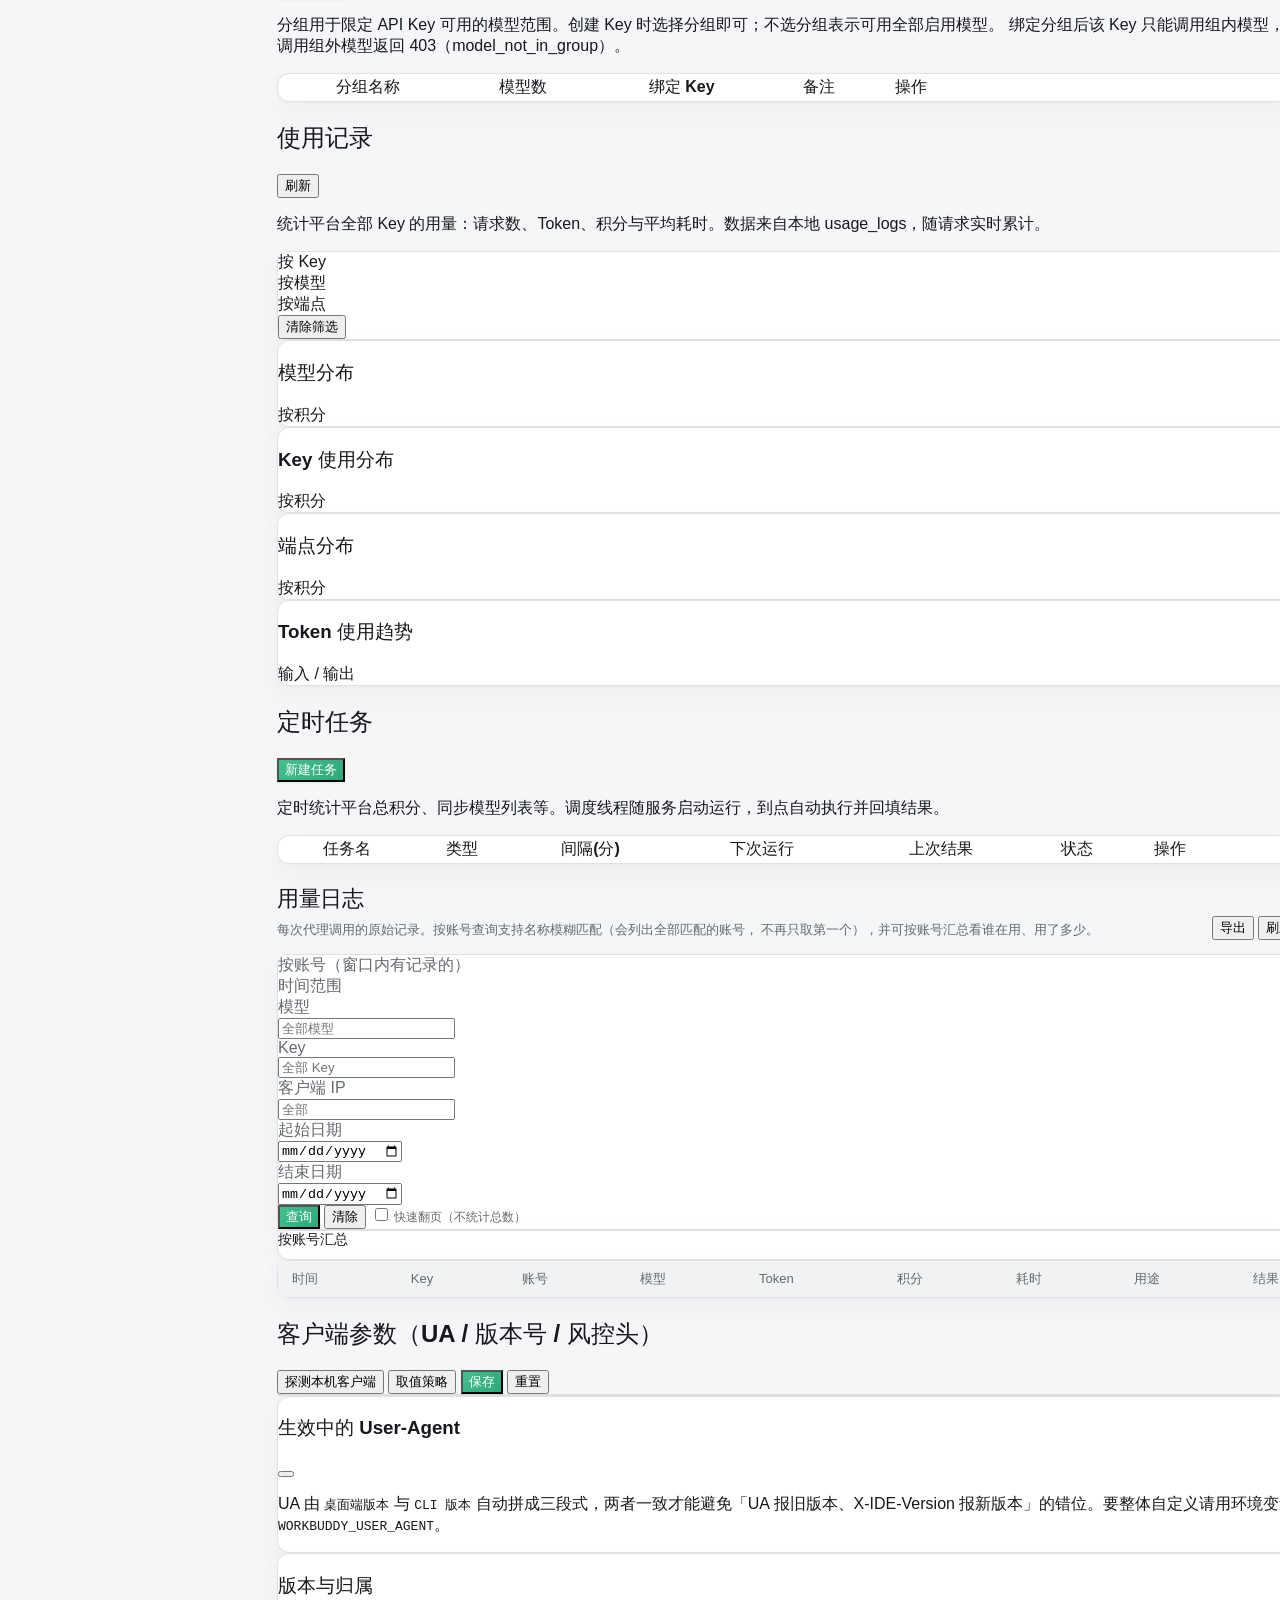
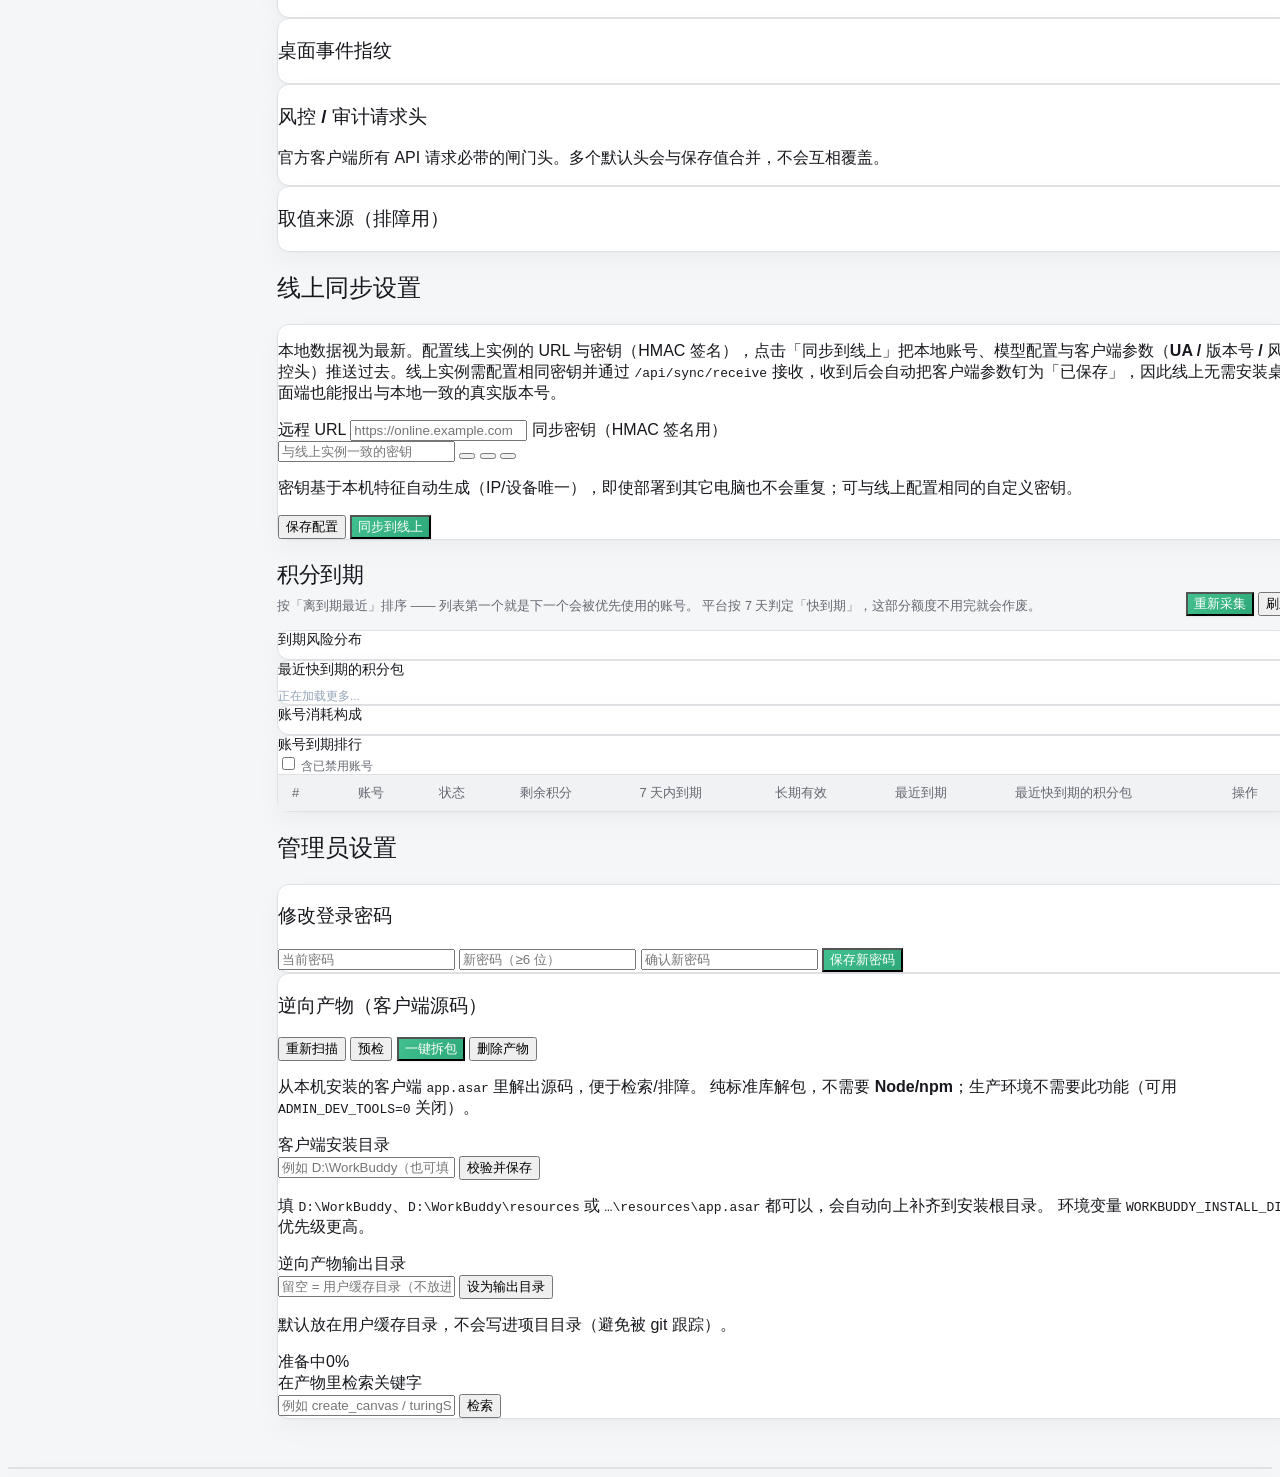
==== commit 93f4872b: "Merge pull request #13 from ricwyc-max/master fix: 修复 11128 渠道拦截，补齐 OpenAI 反代脱敏，并增加账号冷却解除 && fix: 修复" ====
--- a/admin/static/index.html
+++ b/admin/static/index.html
@@ -678,6 +678,19 @@
     .chart-hit:hover{ opacity:.85; }
     input,select,textarea{ outline:none; }
     input:focus,select:focus,textarea:focus{ border-color:var(--brand); box-shadow:0 0 0 3px var(--brand-soft); }
+    /* Keep the upload dialog and its controls in the same document so cached desktop CSS cannot remove them. */
+.upload-file-input{display:block;width:100%;min-width:0;margin-top:12px;font-size:12px;color:var(--fg-muted)}
+.upload-file-input::file-selector-button{margin-right:12px;padding:9px 14px;border:1px solid var(--border);border-radius:9px;background:var(--surface-2);color:var(--fg);font:inherit;cursor:pointer}
+.upload-footer{display:flex;align-items:center;gap:12px;margin-top:20px;padding-top:16px;border-top:1px solid var(--border);flex-wrap:wrap}
+.upload-submit{display:inline-flex;align-items:center;justify-content:center;gap:8px;min-height:40px;padding:0 18px;border:1px solid transparent;border-radius:10px;background:var(--brand-grad);color:#fff;font-size:13px;font-weight:600;white-space:nowrap;cursor:pointer;box-shadow:0 2px 5px rgba(15,23,42,.12);transition:filter .15s,box-shadow .15s}
+.upload-submit:hover{filter:brightness(1.06);box-shadow:0 3px 8px rgba(15,23,42,.16)}
+.upload-submit:focus-visible,.upload-cancel:focus-visible{outline:2px solid var(--brand);outline-offset:3px}
+.upload-submit:disabled{opacity:.65;cursor:wait;box-shadow:none}
+.upload-footer-note{flex:1;min-width:0;font-size:11px;line-height:1.6;color:var(--fg-muted)}
+.upload-cancel{margin-left:auto;min-height:40px;padding:0 14px;border:1px solid var(--border);border-radius:10px;background:var(--surface);color:var(--fg-muted);font-size:13px;cursor:pointer}
+.upload-cancel:hover{background:var(--surface-2);color:var(--fg)}
+.upload-result{margin-top:12px;padding:12px;border:1px solid var(--border);border-radius:10px;background:var(--surface-2);font-size:12px;line-height:1.7;white-space:pre-wrap;overflow-wrap:anywhere;color:var(--fg-muted)}
+@media(max-width:480px){.upload-footer{gap:10px}.upload-footer-note{flex-basis:100%;order:3}.upload-file-input::file-selector-button{padding:8px 10px;margin-right:8px}}
   </style>
   <link rel="stylesheet" href="/static/console.css" />
   <link rel="icon" href="/api/app/icon" type="image/svg+xml" />
@@ -839,27 +852,27 @@
     <!-- Key 面板 -->
     <section id="panel-keys" class="hidden">
       <!-- 对外对接信息：把系统接口 / 模型列表 / baseurl 放出来，方便把 Key 共享给他人 -->
-      <div class="card p-4 mb-3">
+      <div class="card p-4 mb-3 api-share-card">
         <div class="flex items-center justify-between mb-2">
           <h3 class="text-sm font-semibold text-wb"><i class="fa-solid fa-plug mr-1"></i> 对外对接信息（共享用）</h3>
           <button onclick="loadShareInfo()" class="text-xs text-slate-400 hover-brand"><i class="fa-solid fa-rotate mr-1"></i>刷新</button>
         </div>
-        <div class="grid gap-2 text-sm">
-          <div class="flex items-center gap-2 flex-wrap">
+        <div class="grid gap-2 text-sm api-share-grid">
+          <div class="flex items-center gap-2 flex-wrap api-share-row">
             <span class="text-slate-400 w-32 shrink-0">Base URL <span class="text-[10px] text-slate-300">OpenAI</span></span>
             <code id="shareBaseUrl" class="flex-1 min-w-0 truncate rounded bg-slate-50 px-2 py-1 font-mono text-xs"></code>
             <button onclick="copyText('#shareBaseUrl')" class="px-2 py-1 rounded border text-xs shrink-0" title="复制"><i class="fa-solid fa-copy"></i></button>
           </div>
-          <div class="flex items-center gap-2 flex-wrap">
+          <div class="flex items-center gap-2 flex-wrap api-share-row">
             <span class="text-slate-400 w-32 shrink-0">Base URL <span class="text-[10px] text-slate-300">Claude</span></span>
             <code id="shareBaseUrlClaude" class="flex-1 min-w-0 truncate rounded bg-slate-50 px-2 py-1 font-mono text-xs"></code>
             <button onclick="copyText('#shareBaseUrlClaude')" class="px-2 py-1 rounded border text-xs shrink-0" title="复制"><i class="fa-solid fa-copy"></i></button>
           </div>
-          <div class="flex items-center gap-2 flex-wrap">
+          <div class="flex items-center gap-2 flex-wrap api-share-row">
             <span class="text-slate-400 w-32 shrink-0">鉴权</span>
             <code class="flex-1 min-w-0 truncate rounded bg-slate-50 px-2 py-1 font-mono text-xs">Authorization: Bearer &lt;你的 Key&gt; &nbsp;或&nbsp; x-api-key: &lt;你的 Key&gt;</code>
           </div>
-          <div class="text-[11px] text-slate-400 leading-relaxed rounded bg-slate-50 px-2 py-1.5">
+          <div class="text-[11px] text-slate-400 leading-relaxed rounded bg-slate-50 px-2 py-1.5 api-share-help">
             OpenAI 与 Anthropic 两套协议<b>共用同一批 Key、同一套配额与用量记账</b>，只是 base_url 约定不同：
             OpenAI SDK 填上面那个（含 <code class="font-mono">/v1</code>），
             Claude Code / Anthropic SDK 填下面那个（<b>不含</b> <code class="font-mono">/v1</code>，SDK 会自己拼 <code class="font-mono">/v1/messages</code>，填错会变成 <code class="font-mono">/v1/v1/messages</code>）。
@@ -893,7 +906,7 @@
           <thead class="bg-slate-50 text-slate-500 text-left sticky top-0">
             <tr>
               <th class="px-4 py-3">名称</th><th class="px-4 py-3">Key</th><th class="px-4 py-3">限额</th>
-              <th class="px-4 py-3">已用</th><th class="px-4 py-3">分组</th><th class="px-4 py-3">状态</th><th class="px-4 py-3 text-right">操作</th>
+              <th class="px-4 py-3">已用</th><th class="px-4 py-3">并发</th><th class="px-4 py-3">分组</th><th class="px-4 py-3">状态</th><th class="px-4 py-3 text-right">操作</th>
             </tr>
           </thead>
           <tbody id="keyBody"></tbody>
@@ -1678,6 +1691,7 @@
  */
 function activateTab(name, opts) {
   if (!TABS.includes(name)) name = TAB_DEFAULT;
+  document.documentElement.dataset.activeTab = name;
   // 侧栏导航：active 由 .side-item.active 表达
   document.querySelectorAll(".side-item").forEach(x => {
     x.classList.toggle("active", x.dataset.tab === name);
@@ -1996,7 +2010,7 @@
   const cooling = a.gateway_state === 'cooling' && (!until || Date.parse(until) > Date.now());
   const reason = reasons[a.gateway_reason] || '账号暂时冷却';
   const gateway = cooling
-    ? `<span class="gateway-chip" tabindex="0" data-tooltip="${esc(reason)}" data-tooltip-description="${esc('影响该账号全部模型；本地冷却至：' + fmtTime(until) + '，届时仍需上游确认可用')}">账号冷却</span>` : '';
+    ? `<button type="button" class="gateway-chip" onclick="clearAccountCooldown(${a.id})" data-tooltip="${esc(reason)} · 点击解除" data-tooltip-description="${esc('影响该账号全部模型；本地冷却至：' + fmtTime(until) + '。点击立即清除该账号冷却，使其重新参与调度。')}">账号冷却</button>` : '';
   if (!limits.length) return gateway;
   const kinds = {model_daily:'日额度耗尽', model_rate:'短时限流', model_queue:'上游排队', model_block:'模型不可用'};
   const detail = limits.map(l => `${l.model} · ${kinds[l.kind] || '暂时受限'} · ${modelLimitDeadlineLabel(l)} ${fmtTime(l.until)}`).join('\n');
@@ -2082,6 +2096,14 @@
   const r = await api('/api/accounts/' + accountId + '/model-limits/clear', {method:'POST',headers:{'Content-Type':'application/json'},body:JSON.stringify({model})});
   if (!r.ok) { toast('解除失败','err'); return; }
   toast('已解除本地冷却'); loadAccounts(); openModelLimits();
+}
+async function clearAccountCooldown(accountId) {
+  if (!await uiConfirm({title:'解除账号冷却',message:'仅清除该账号的本地冷却 / 熔断 / 降权状态，不会重置官方额度，也不影响模型级冷却；再次触发后将重新冷却。',danger:false})) return;
+  const r = await api('/api/accounts/' + accountId + '/cooldown/clear', {method:'POST'});
+  const { ok, data } = await safeJson(r);
+  if (!ok) { toast('解除失败' + (data && data.detail ? '：' + data.detail : ''), 'err'); return; }
+  toast(data && data.cleared ? '已解除账号冷却' : '该账号当前不在冷却中');
+  loadAccounts();
 }
 
 function accRow(a) {
@@ -2107,6 +2129,8 @@
       <div class="nm">
         <b title="${esc(a.name || "未命名")}">${esc(a.name || "未命名")}</b>
         <span class="c-uid" title="${esc(a.uid || "")}">${esc(a.uid || "-")}</span>
+        ${a.bound_key_id ? `<small class="text-indigo-600">Key 独占：${esc(a.bound_key_name || ("#" + a.bound_key_id))}</small>` : ''}
+        ${a.post_login_automation ? `<small style="color:var(--fg-muted)" title="${esc((a.post_login_automation.result?.errors || []).join('；'))}">${esc(({queued:'自动任务排队中',running:'自动任务执行中',completed:'自动任务已完成',failed:'部分自动任务未完成'})[a.post_login_automation.status] || '')}</small>` : ''}
       </div>
     </td>
     <td class="col-status" data-label="状态">${badge(a.status)}${accountLimitBadge(a)}</td>
@@ -2308,6 +2332,7 @@
        ${d.current ? `<div class="text-xs text-slate-500 mb-2">
            <i class="fa-solid fa-circle-notch fa-spin mr-1 text-sky-500"></i>
            正在处理 <b class="text-slate-700">${esc(d.current)}</b>${taskBit}
+           ${d.task_current ? `<div class="mt-1">${esc(d.task_current)}</div>` : ""}
          </div>` : ""}`;
 
   return `${head}
@@ -2961,7 +2986,7 @@
           </div>
         </div>
       </td>
-      <td class="px-3 py-2.5 text-xs ${expired?'text-red-500 font-medium':'text-slate-500'} whitespace-nowrap">${label}</td>
+      <td class="px-3 py-2.5 text-xs ${expired?'text-red-500 font-medium':'text-slate-500'}"><span class="whitespace-nowrap">${label}</span>${it.credential_error?`<div class="text-amber-600 mt-1">${esc(it.credential_error)}</div>`:''}</td>
       <td class="px-3 py-2.5 text-right">
         <div class="flex flex-wrap items-center justify-end gap-1.5">
           ${it.is_active?'<span class="px-2 py-0.5 rounded-full text-[10px] bg-emerald-100 text-emerald-700">当前</span>':''}
@@ -2986,6 +3011,7 @@
           <div class="text-[11px] text-slate-400 truncate" title="${esc(it.file)}">${esc(fileName)}</div>
           <div class="text-[11px] text-slate-400 font-mono truncate">${esc(shortUid)} · ${esc(it.domain||"-")}</div>
           <div class="text-[11px] ${expired?'text-red-500 font-medium':'text-slate-500'} mt-0.5">Token 到期：${label}</div>
+          ${it.credential_error?`<div class="text-[11px] text-amber-600 mt-1">${esc(it.credential_error)}</div>`:''}
           <div class="flex flex-wrap items-center gap-1.5 mt-2">
             ${it.is_active?'<span class="px-2 py-0.5 rounded-full text-[10px] bg-emerald-100 text-emerald-700">当前</span>':''}
             ${inPool?'<span class="px-2 py-0.5 rounded-full text-[10px] bg-indigo-100 text-indigo-700">号池已有</span>':''}
@@ -3438,9 +3464,24 @@
       <div class="flex justify-center gap-2 mt-4">
         <button onclick="closeModal()" class="px-3 py-1.5 rounded-lg border text-sm">关闭</button>
       </div>
+    </div>
+    <div class="phone-login-footer">
+      <a href="/join" target="_blank" rel="noopener noreferrer" onclick="watchJoinAuthorization()"><i class="fa-solid fa-arrow-up-right-from-square mr-1" aria-hidden="true"></i>授权页面</a>
+      <span>在浏览器完成授权后自动加入账号池</span>
     </div>`, "max-w-md");
   setTimeout(() => { const el = $("#plMobile"); if(el) el.focus(); }, 60);
 }
+
+let _joinRefreshPending = false;
+function watchJoinAuthorization(){ _joinRefreshPending = true; }
+function refreshAfterJoin(){
+  if(!_joinRefreshPending || document.visibilityState === "hidden") return;
+  _joinRefreshPending = false;
+  loadAccounts();
+}
+window.addEventListener("focus", refreshAfterJoin);
+window.addEventListener("wb-shell-resume", refreshAfterJoin);
+document.addEventListener("visibilitychange", refreshAfterJoin);
 
 /* 发起会话（拿 sid）。发码前必须先有 sid —— 整条授权链绑定在它上面。 */
 async function plStart(){
@@ -3549,13 +3590,17 @@
     <p class="text-xs text-slate-500 mb-2">粘贴多个 WorkBuddy 登录态（.info 原文）。支持：①一个 JSON 数组；②每行一个 JSON 对象。也可选择本地 .info 文件。</p>
     <p class="text-xs text-amber-600 mb-2"><i class="fa-solid fa-shield-halved mr-1"></i>每条都会调真实上游接口验证是否可用，<b>伪造的凭证会被拒收</b>（因此上传略慢，属正常）。</p>
     <textarea id="upText" class="w-full border rounded-lg p-2 text-xs h-40 font-mono" placeholder='{"auth":{...},"account":{...}}'></textarea>
-    <input id="upFile" type="file" accept=".info,.json" multiple class="mt-2 text-sm" />
-    <div class="flex justify-end gap-2 mt-4">
-      <button onclick="closeModal()" class="px-3 py-1.5 rounded-lg border text-sm">取消</button>
-      <button onclick="submitUpload()" class="px-3 py-1.5 rounded-lg btn-primary">上传</button>
-    </div>`);
+    <input id="upFile" type="file" accept=".info,.json" multiple class="upload-file-input" />
+    <div id="upResult" class="upload-result hidden" role="status" aria-live="polite"></div>
+    <div class="upload-footer">
+      <button id="upSubmit" type="button" onclick="submitUpload()" class="console-btn primary upload-submit"><svg class="ui-icon" viewBox="0 0 24 24" aria-hidden="true"><path d="M12 4v12m-4-4 4 4 4-4M4 16v4h16v-4"/></svg><span>确认导入</span></button>
+      <span class="upload-footer-note">支持多文件，重复账号会更新凭证</span>
+      <button type="button" onclick="closeModal()" class="console-btn upload-cancel">取消</button>
+    </div>`, "max-w-2xl");
 }
 async function submitUpload(){
+  const submit = $("#upSubmit");
+  if(submit?.disabled) return;
   const text = $("#upText").value.trim();
   const files = $("#upFile").files;
   if(!text && !files.length){ toast("内容为空","err"); return; }
@@ -3600,20 +3645,39 @@
   }
 
   if(!allItems.length){ toast("未解析出任何账号凭证","err"); return; }
-  const body = { items: allItems.map(x => ({ name: x.account?.nickname || x.name || "", auth_json: JSON.stringify(x) })) };
-  const r = await api("/api/accounts/batch",{method:"POST",headers:{"Content-Type":"application/json"},body:JSON.stringify(body)});
-  const d = await r.json().catch(()=>({}));
-  if(r.ok){
-    // 去重跳过要说清楚，否则「导入 20 个只加了 14 个」会让人以为丢数据
-    const parts = [`已添加 ${d.added||0} 个账号`];
-    if(d.skipped) parts.push(`跳过 ${d.skipped} 个重复`);
-    if(d.errors && d.errors.length) parts.push(`${d.errors.length} 个失败`);
-    toast(parts.join("，"), "ok");
-  } else {
-    toast("上传失败", "err");
-  }
-  if(d.errors && d.errors.length) console.warn(d.errors);
-  loadAccounts();
+  const body = { items: allItems.map(x => ({ name: [x.account?.nickname, x.name].find(v => typeof v === "string" && v.trim()) || "", auth_json: JSON.stringify(x) })) };
+  const result = $("#upResult");
+  const showResult = message => { result.textContent = message; result.classList.remove("hidden"); };
+  const previous = submit.innerHTML;
+  submit.disabled = true;
+  submit.setAttribute("aria-busy", "true");
+  submit.innerHTML = '<i class="fa-solid fa-spinner fa-spin" aria-hidden="true"></i><span>正在导入…</span>';
+  showResult(`正在验证并导入 ${allItems.length} 份凭证，请稍候…`);
+  try {
+    const r = await api("/api/accounts/batch",{method:"POST",headers:{"Content-Type":"application/json"},body:JSON.stringify(body)});
+    const d = await r.json().catch(()=>({}));
+    if(r.ok){
+      const parts = [`已添加 ${d.added||0} 个账号`];
+      if(d.skipped) parts.push(`更新 ${d.skipped} 个已有账号`);
+      if(d.errors && d.errors.length) parts.push(`${d.errors.length} 个失败`);
+      const message = parts.join("，");
+      showResult(message + (d.errors?.length ? "\n" + d.errors.join("\n") : ""));
+      toast(message, d.errors?.length ? "err" : "ok");
+      loadAccounts();
+    } else {
+      const detail = d.detail;
+      const message = typeof detail === "string" ? detail : (detail?.message || "导入失败，请检查凭证格式");
+      showResult(message);
+      toast(message, "err");
+    }
+  } catch(e) {
+    showResult("导入请求失败，请检查服务连接后重试。");
+    toast("导入请求失败", "err");
+  } finally {
+    submit.disabled = false;
+    submit.removeAttribute("aria-busy");
+    submit.innerHTML = previous;
+  }
 }
 /* ==========================================================================
    账号导出
@@ -3745,10 +3809,11 @@
 function keyRow(k) {
   return `
     <tr class="border-t hover:bg-slate-50">
-      <td class="px-4 py-3">${esc(k.name||"未命名")}</td>
+      <td class="px-4 py-3">${esc(k.name||"未命名")}<div class="text-xs text-slate-400 mt-1">${k.account_id ? `独占账号：${esc(k.account_name || ("#" + k.account_id))}` : "公共账号池"}</div></td>
       <td class="px-4 py-3 font-mono text-xs text-slate-500">${esc(k.masked)}</td>
       <td class="px-4 py-3">${k.unlimited?"∞":k.credit_limit}</td>
       <td class="px-4 py-3 ${k.credit_used>=k.credit_limit&&!k.unlimited?'text-red-500':''}">${k.credit_used}</td>
+      <td class="px-4 py-3" title="key 并发≠账号在途上限（ADMIN_POOL_MAX_IN_FLIGHT）">${k.max_concurrent===0?'不限':(k.max_concurrent==null?'全局':k.max_concurrent)}</td>
       <td class="px-4 py-3">${k.group_name
           ? `<span class="badge bg-indigo-100 text-indigo-700" title="仅可用该分组内模型">${esc(k.group_name)}</span>`
           : `<span class="text-xs text-slate-300" title="不限制，可用全部启用模型">全部模型</span>`}</td>
@@ -3816,7 +3881,25 @@
     `<tr><td colspan="6" class="px-4 py-8 text-center text-slate-400">${term ? "无匹配的 Key" : "还没有 Key，点「创建 Key」"}</td></tr>`;
   $("#keyPager").innerHTML = pagerHtml(total, p, totalPages, "renderKeyPage");
 }
+async function keyAccountOptions(key) {
+  const r = await api("/api/accounts");
+  const { ok, data } = await safeJson(r);
+  if (!ok) throw new Error("账号列表加载失败，请重试");
+  const options = [{ value: "0", label: "不绑定（使用公共账号池）" }].concat(
+    (data.items || []).filter(a => !a.bound_key_id || a.bound_key_id === key?.id)
+      .map(a => ({ value: String(a.id), label: `${a.name || a.uid || "账号"} #${a.id} · ${a.balance_remain} 积分${a.status !== "active" ? " · 已禁用" : ""}` })));
+  if (key?.account_id && !options.some(o => o.value === String(key.account_id)))
+    options.push({ value: String(key.account_id), label: `原绑定账号 #${key.account_id}（不存在）` });
+  return options;
+}
+function keyAccountSelect(id, options, value = 0) {
+  return `<div class="mb-3"><label class="text-xs text-slate-500">独占绑定账号（可选）</label>
+    <div class="mt-1">${uiSelectHTML(id, { value: String(value || 0), options })}</div>
+    <p class="text-[11px] text-slate-400 mt-1">绑定后公共池跳过该账号；此 Key 仅使用该账号的积分和模型权益，账号不可用时不会换到其他账号。停用 Key 保留绑定，解绑或删除 Key 释放账号。</p></div>`;
+}
 async function openAddKey(){
+  let accountOptions;
+  try { accountOptions = await keyAccountOptions(); } catch(e) { toast(e.message, "err"); return; }
   // 拉一次分组列表填下拉；失败不阻塞创建（下拉退化为「不限制」）
   let groups = [];
   try {
@@ -3831,6 +3914,8 @@
     <input id="kName" class="w-full border rounded-lg px-3 py-2 mb-2 text-sm" placeholder="名称（可选）" />
     <label class="flex items-center gap-2 text-sm mb-2"><input id="kUnlimited" type="checkbox" /> 不限额（∞）</label>
     <input id="kLimit" type="number" min="0" class="w-full border rounded-lg px-3 py-2 mb-2 text-sm" placeholder="积分限额（credits）" />
+    <input id="kMaxConcurrent" type="number" min="0" class="w-full border rounded-lg px-3 py-2 mb-1 text-sm" placeholder="并发上限（空=全局，0=不限）" title="key 并发≠账号在途上限（ADMIN_POOL_MAX_IN_FLIGHT）" />
+    <p class="text-[11px] text-slate-400 mb-2">并发：空=全局默认；0=不限；N=最多 N 路。与账号在途上限相互独立。</p>
     <div class="mb-2">
       <label class="text-xs text-slate-500">模型分组（可选）</label>
       <div class="mt-1">${uiSelectHTML("kGroup", {
@@ -3840,6 +3925,7 @@
       })}</div>
       <p class="text-[11px] text-slate-400 mt-1">选择后该 Key 只能调用组内模型，调用组外模型返回 403。</p>
     </div>
+    ${keyAccountSelect("kAccount", accountOptions)}
     <input id="kNote" class="w-full border rounded-lg px-3 py-2 mb-2 text-sm" placeholder="备注（可选）" />
     <div class="flex justify-end gap-2 mt-2">
       <button onclick="closeModal()" class="px-3 py-1.5 rounded-lg border text-sm">取消</button>
@@ -3848,7 +3934,9 @@
 }
 async function submitAddKey(){
   const unlimited = $("#kUnlimited").checked;
-  const body = { name:$("#kName").value||"", unlimited, credit_limit: Number($("#kLimit").value||0), note:$("#kNote").value||"", group_id: Number(uiSelectValue("kGroup")||0) };
+  const mcRaw = $("#kMaxConcurrent").value;
+  const body = { name:$("#kName").value||"", unlimited, credit_limit: Number($("#kLimit").value||0), note:$("#kNote").value||"", group_id: Number(uiSelectValue("kGroup")||0), account_id: Number(uiSelectValue("kAccount")||0),
+    max_concurrent: mcRaw === "" ? null : Number(mcRaw) };
   const r = await api("/api/keys",{method:"POST",headers:{"Content-Type":"application/json"},body:JSON.stringify(body)});
   const d = await r.json().catch(()=>({}));
   if(r.ok){
@@ -3856,7 +3944,7 @@
       <p class="text-xs text-slate-500 mb-2">可随时在列表中点击「眼睛」图标再次查看：</p>
       <div class="flex gap-2"><input id="newKey" readonly class="w-full border rounded-lg px-2 py-2 text-xs font-mono" value="${esc(d.key)}"><button onclick="copyText('#newKey')" class="px-3 bg-wb text-white rounded-lg text-sm">复制</button></div>
       <div class="flex justify-end mt-4"><button onclick="closeModal();loadKeys()" class="px-3 py-1.5 rounded-lg border text-sm">完成</button></div>`);
-  } else { toast("创建失败","err"); }
+  } else { toast("创建失败：" + (d.detail || "未知错误"),"err"); }
 }
 async function viewKeyFull(id, name){
   openModal(`<h3 class="font-bold mb-1"><i class="fa-solid fa-eye mr-1"></i> 查看 Key — ${esc(name)}</h3><p class="text-xs text-slate-400 mb-3">加载中...</p><div id="keyFullBody"></div>
@@ -3895,6 +3983,8 @@
   const k = _keyData.find(x => x.id === id);
   if (!k) { toast("Key 不存在", "err"); return; }
 
+  let accountOptions;
+  try { accountOptions = await keyAccountOptions(k); } catch(e) { toast(e.message, "err"); return; }
   // 分组下拉数据；拉取失败也不阻塞编辑（退化为仅「不限制」）
   let groups = [];
   try {
@@ -3916,11 +4006,16 @@
     })}</div>
     <p class="text-[11px] text-slate-400 -mt-2 mb-3">不限制 = 可用全部启用模型；选了分组则只能调用组内模型。</p>
 
+    ${keyAccountSelect("ekAccount", accountOptions, k.account_id)}
     <label class="block text-xs text-slate-500 mb-1">积分限额（credits）</label>
     <input id="ekLimit" type="number" min="0" class="w-full border rounded-lg px-3 py-2 mb-3 text-sm" value="${k.unlimited ? 0 : k.credit_limit}" placeholder="积分限额" />
     <label class="flex items-center gap-2 text-sm mb-1"><input id="ekUnlimited" type="checkbox" ${k.unlimited ? "checked" : ""} /> 不限额（∞）</label>
     <label class="flex items-center gap-2 text-sm mb-2"><input id="ekReset" type="checkbox" /> 重置已用额度（当前 ${k.credit_used}）</label>
 
+    <label class="block text-xs text-slate-500 mb-1">并发上限</label>
+    <input id="ekMaxConcurrent" type="number" min="0" class="w-full border rounded-lg px-3 py-2 mb-1 text-sm" value="${k.max_concurrent == null ? "" : k.max_concurrent}" placeholder="空=全局，0=不限" title="key 并发≠账号在途上限（ADMIN_POOL_MAX_IN_FLIGHT）" />
+    <p class="text-[11px] text-slate-400 mb-2">空=全局默认；0=不限；N=最多 N 路。与账号在途上限相互独立。</p>
+
     <div class="flex justify-end gap-2 mt-2"><button onclick="closeModal()" class="px-3 py-1.5 rounded-lg border text-sm">取消</button>
     <button onclick="submitEditKey(${id})" class="px-3 py-1.5 rounded-lg btn-primary">保存</button></div>`);
 }
@@ -3928,17 +4023,20 @@
 async function submitEditKey(id){
   const name = ($("#ekName").value || "").trim();
   if (!name) { toast("名称不能为空", "err"); return; }
+  const mcRaw = $("#ekMaxConcurrent").value;
   const body = {
     name,
     group_id: Number(uiSelectValue("ekGroup") || 0),
+    account_id: Number(uiSelectValue("ekAccount") || 0),
     credit_limit: Number($("#ekLimit").value || 0),
     unlimited: $("#ekUnlimited").checked,
+    max_concurrent: mcRaw === "" ? null : Number(mcRaw),
     reset_used: $("#ekReset").checked,
   };
   const r = await api("/api/keys/"+id,{method:"PATCH",headers:{"Content-Type":"application/json"},body:JSON.stringify(body)});
   const { ok, data: d } = await safeJson(r);
   if (!ok) { toast("保存失败: " + (d.detail || "未知错误"), "err"); return; }
-  closeModal(); toast("已保存"); loadKeys(); loadGroups();
+  closeModal(); toast("已保存"); loadKeys(); loadGroups(); loadAccounts();
 }
 async function deleteKey(id){ if(!await uiConfirm({message:"确认删除该 Key？此操作不可恢复。", title:"删除 API Key"}))return; const r=await api("/api/keys/"+id,{method:"DELETE"}); toast(r.ok?"已删除":"删除失败", r.ok?"ok":"err"); if(r.ok) loadKeys(); }
 
@@ -5002,7 +5100,7 @@
   const ttfbS = l.ttfb_ms!=null ? (l.ttfb_ms/1000).toFixed(2)+'s' : '—';
   const latencyHtml = l.ttfb_ms!=null || l.latency_ms!=null
     ? `<div class="leading-tight text-[11px] tnum">
-         <div class="flex items-center gap-1"><span class="w-7" style="color:var(--fg-subtle)">首字</span><span class="font-medium" style="color:${ttfbColor(l.ttfb_ms)}">${ttfbS}</span></div>
+         <div class="flex items-center gap-1"><span style="color:var(--fg-subtle)" title="从收到请求到首次转发正文、思考或工具增量；最终答案可能更晚出现">首响应</span><span class="font-medium" style="color:${ttfbColor(l.ttfb_ms)}">${ttfbS}</span></div>
          <div class="flex items-center gap-1 mt-0.5"><span class="w-7" style="color:var(--fg-subtle)">总</span>
            <div class="pkg-track" style="width:48px;margin:0"><i style="width:${latencyBar(l.latency_ms)}%;background:${totalColor(l.latency_ms)}"></i></div>
            <span class="font-medium" style="color:${totalColor(l.latency_ms)}">${latS}</span></div>
@@ -5016,7 +5114,7 @@
     <td class="text-xs whitespace-nowrap tnum" style="color:var(--fg-subtle)">${fmtTime(l.created_at)}</td>
     <td class="text-xs font-mono" title="${esc(l.key_name)}">${esc((l.key_name||'').slice(0,10))}</td>
     <td class="text-xs" title="${esc(l.account_name)}">${esc((l.account_name||'').slice(0,14))}</td>
-    <td class="font-mono text-[11px] whitespace-nowrap" title="${esc(l.model)}">${esc((l.model||'').slice(0,24))}</td>
+    <td class="font-mono text-[11px] whitespace-nowrap" title="${esc(l.model)}">${esc((l.model||'').slice(0,24))}<small class="block mt-1" style="color:var(--fg-muted)" title="客户端请求的思考强度；空值表示请求未指定或历史日志未记录">思考：${esc(l.reasoning_effort || '默认 / 未记录')}</small></td>
     <td>${tokenHtml}</td>
     <td class="text-xs text-right">${credHtml}</td>
     <td>${latencyHtml}</td>
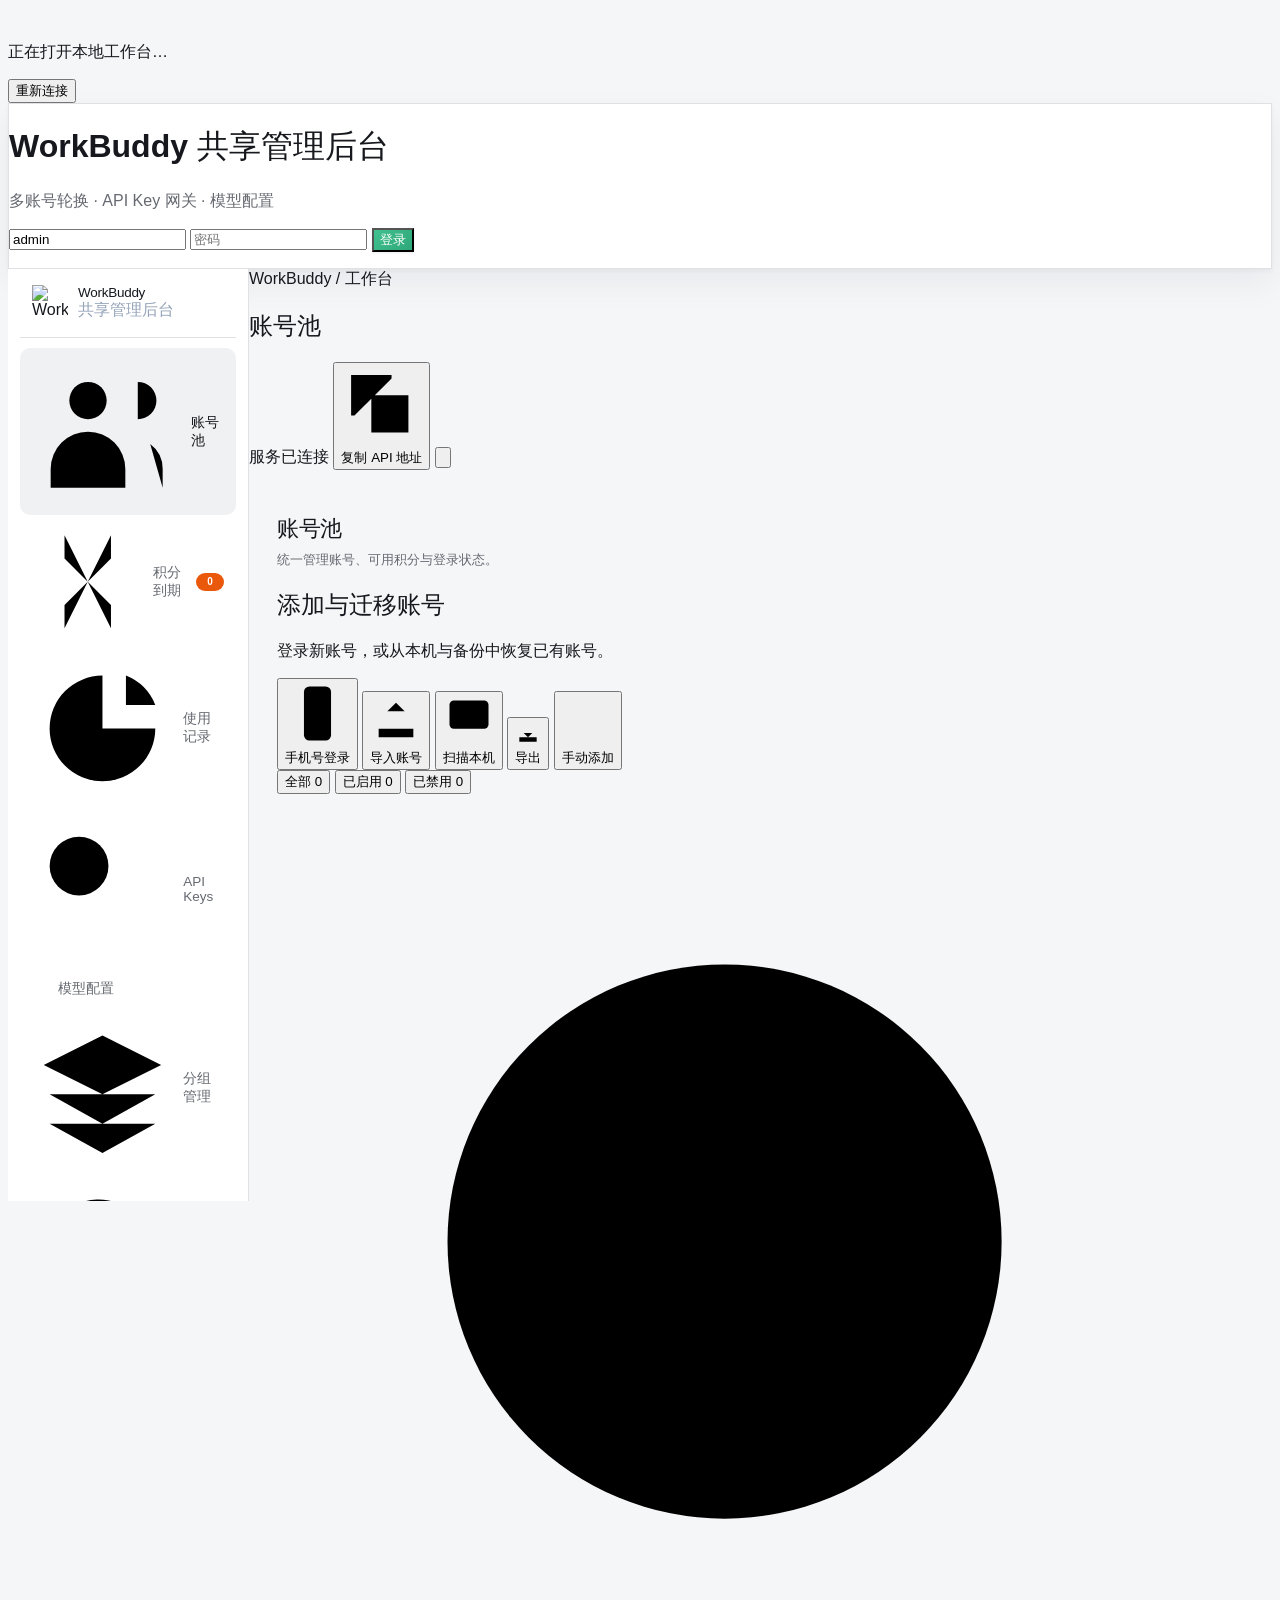
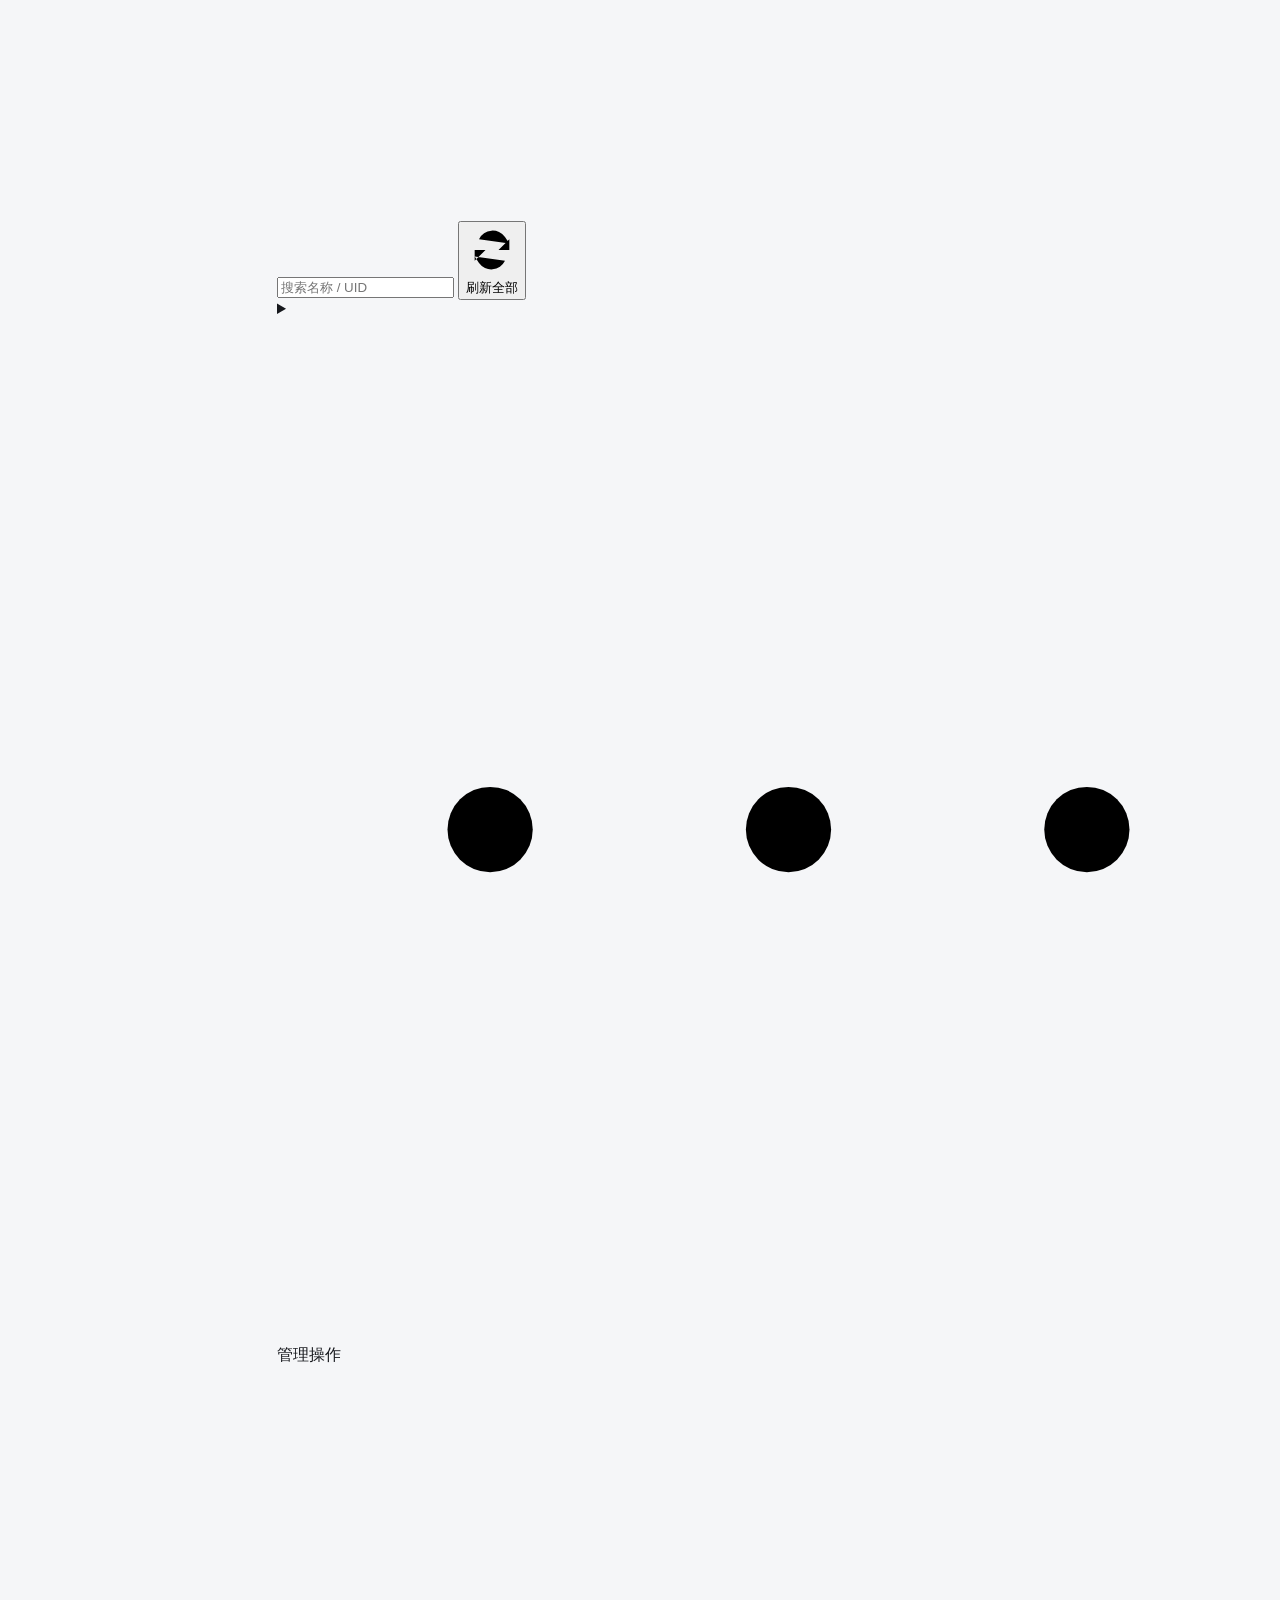
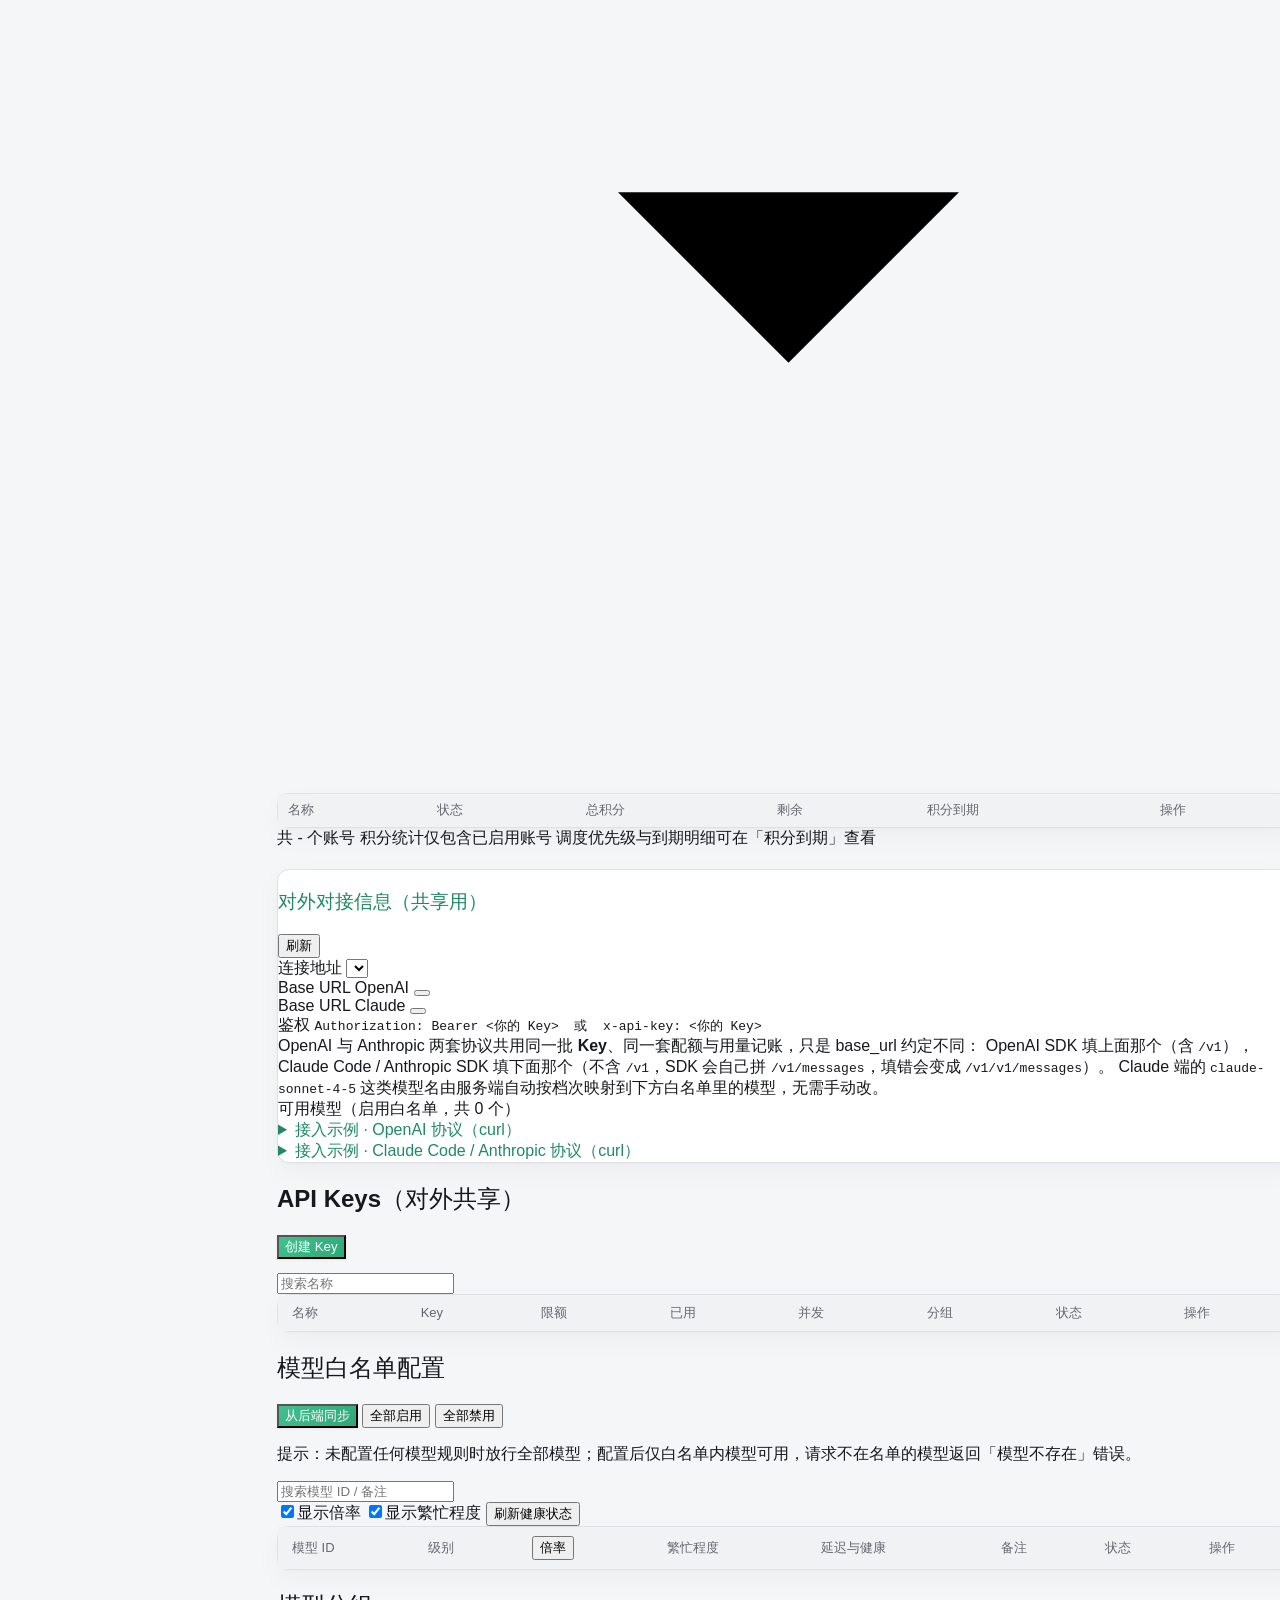
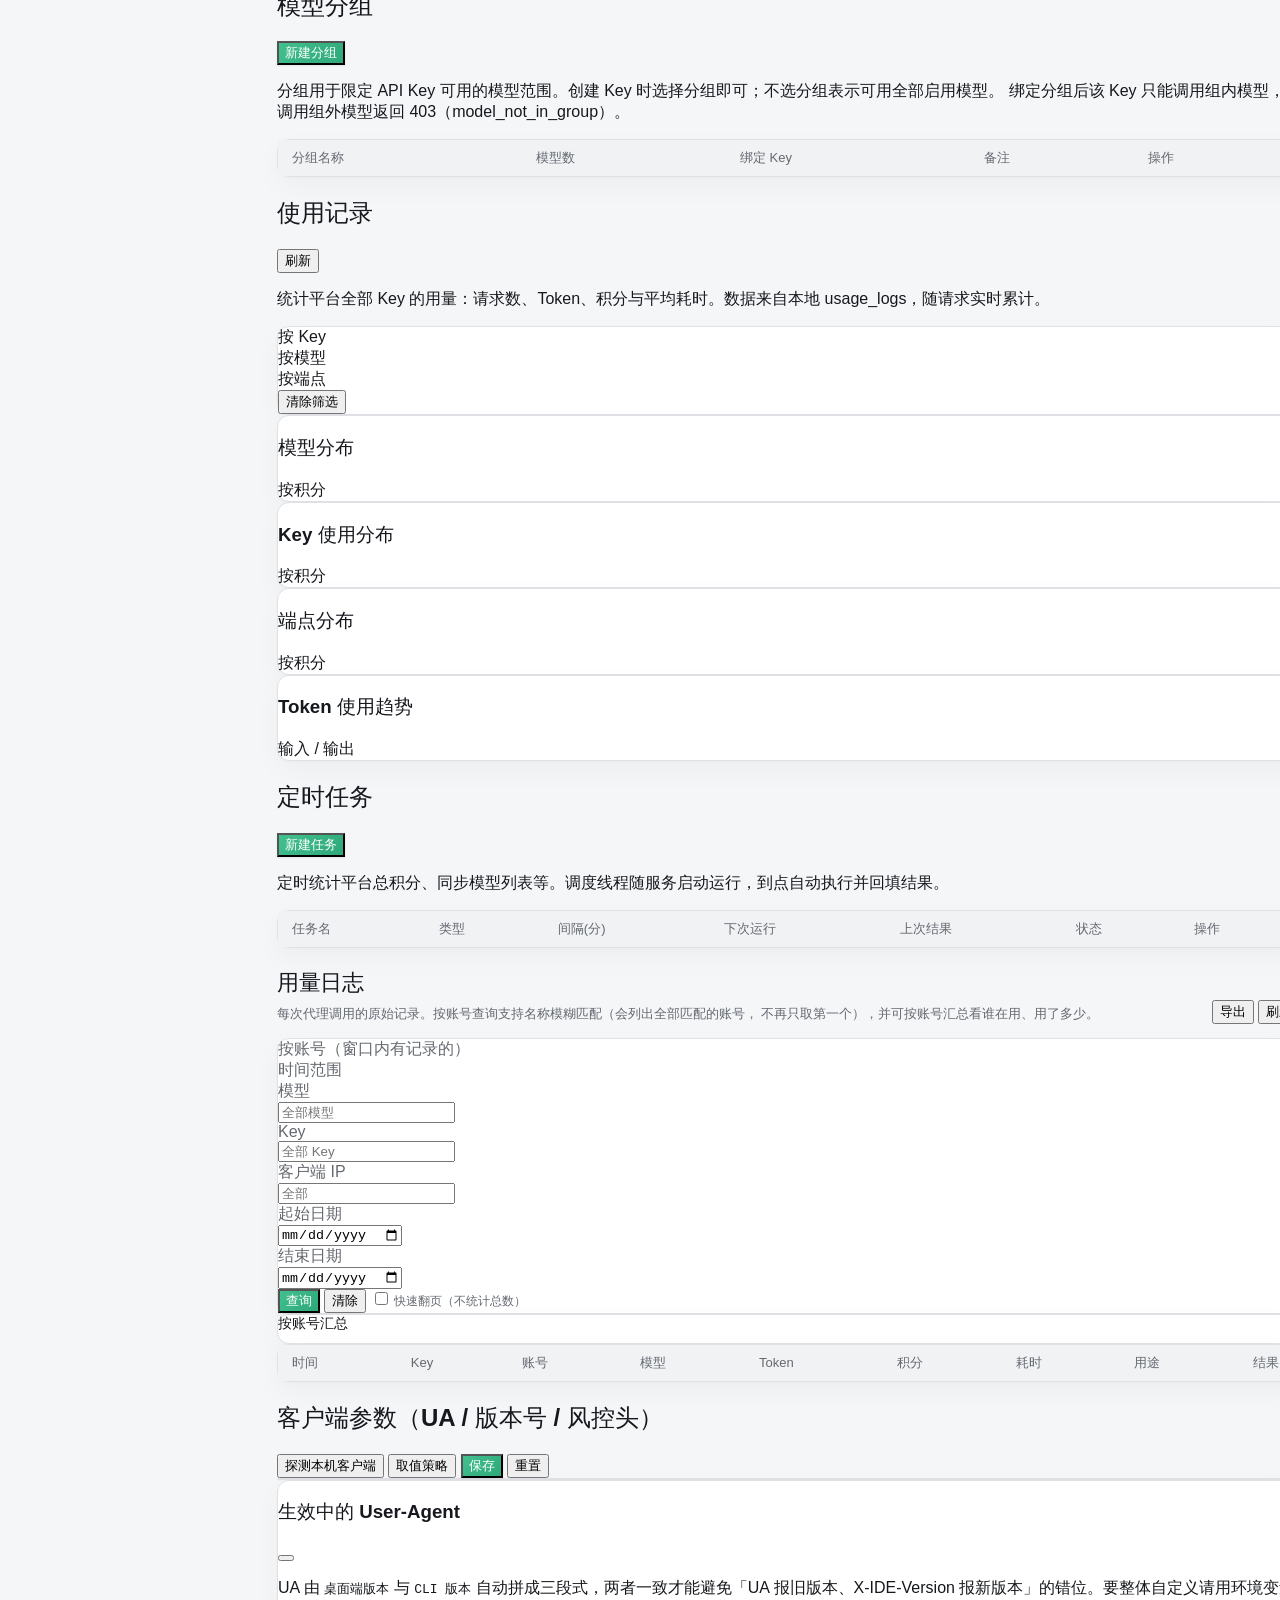
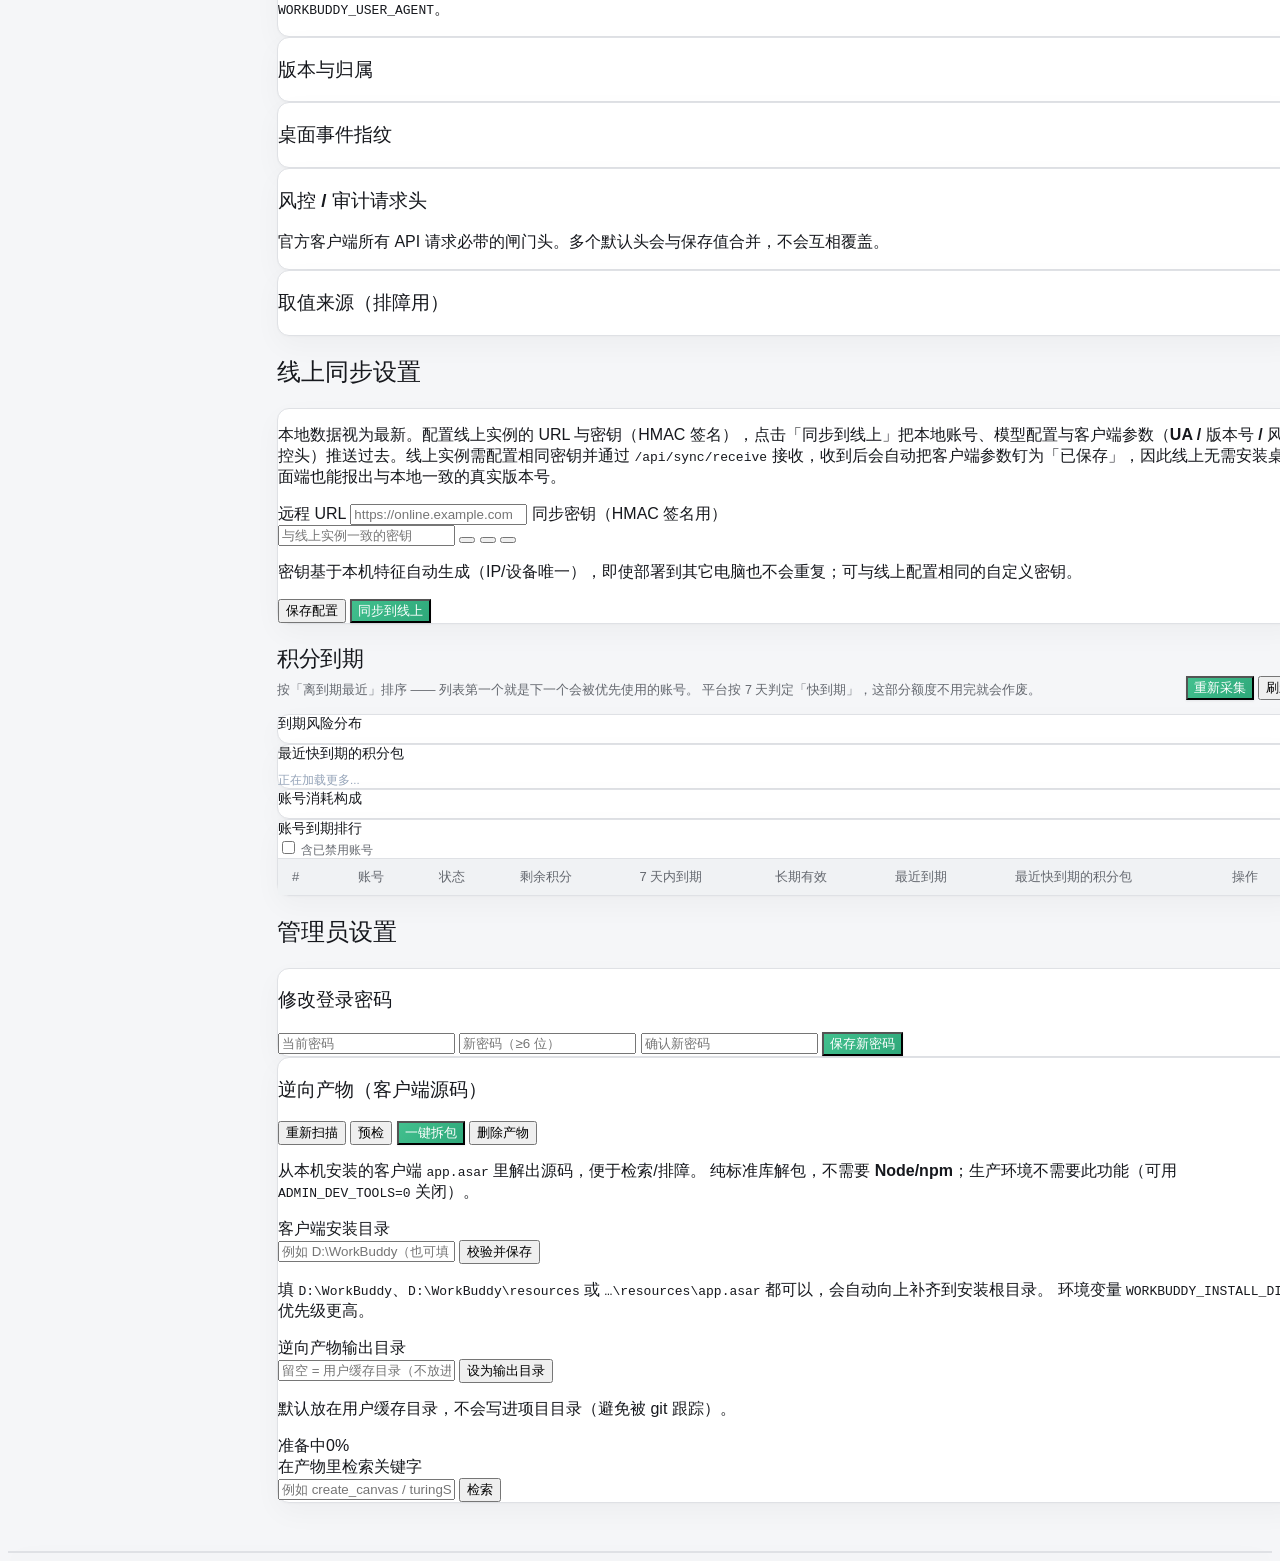
==== commit ae9e72af: "release: prepare 1.0.3 clients and harden account management" ====
--- a/admin/static/index.html
+++ b/admin/static/index.html
@@ -4,6 +4,8 @@
   <meta charset="UTF-8" />
   <meta name="viewport" content="width=device-width, initial-scale=1.0" />
   <title>WorkBuddy 共享管理后台</title>
+  <script src="/static/theme.js"></script>
+  <script src="/static/filter-combobox.js"></script>
   <!--
     全部静态资源都走本地 /static/vendor/**，不再依赖任何 CDN。
 
@@ -20,6 +22,7 @@
   -->
   <link rel="stylesheet" href="/static/vendor/tailwind/tailwind.min.css" />
   <link rel="stylesheet" href="/static/vendor/fontawesome/css/all.min.css" />
+  <link rel="stylesheet" href="/static/growth_center.css" />
   <style>
     /* ==========================================================================
        设计令牌（借鉴 workbuddy-switch 的设计系统）
@@ -84,9 +87,8 @@
       --c1:#139e6f; --c2:#33a6a0; --c3:#526fb2; --c4:#9379c2;
       --c5:#ce9a43; --c6:#cb6c6d; --c7:#4492bd; --c8:#86a152;
     }
-    /* 深色模式：跟随系统（参考项目也支持，这里只做最小可用的一套） */
-    @media (prefers-color-scheme: dark){
-      :root{
+    /* Explicit preference; first visit always uses the light palette. */
+    :root[data-theme="dark"]{
         --bg:#0f172b; --surface:#1d293d; --surface-2:#29364b; --surface-3:#33425c;
         --border:rgba(255,255,255,.10); --border-soft:rgba(255,255,255,.06);
         --fg:#e2e8f0; --fg-muted:#90a1b9; --fg-subtle:#64748b;
@@ -100,7 +102,6 @@
         --c1:#48c190; --c2:#59c5bf; --c3:#92b3fb; --c4:#c2a7f4;
         --c5:#ebb761; --c6:#f79494; --c7:#6dbbe8; --c8:#a7c474;
       }
-    }
     body{
       font-family:-apple-system,BlinkMacSystemFont,"Segoe UI","PingFang SC","Microsoft YaHei",sans-serif;
       background:var(--bg); color:var(--fg);
@@ -378,11 +379,9 @@
     }
     .tbl tbody td{ padding:9px 14px; border-top:1px solid var(--border-soft); vertical-align:middle; }
     .tbl tbody tr:hover td{ background:rgba(15,23,42,.022); }
-    @media (prefers-color-scheme: dark){
-      .tbl tbody tr:hover td{ background:rgba(255,255,255,.035); }
-      .side-item:hover{ background:rgba(255,255,255,.06); }
-      .side-item.active{ background:rgba(255,255,255,.10); }
-    }
+    :root[data-theme="dark"] .tbl tbody tr:hover td{ background:rgba(255,255,255,.035); }
+    :root[data-theme="dark"] .side-item:hover{ background:rgba(255,255,255,.06); }
+    :root[data-theme="dark"] .side-item.active{ background:rgba(255,255,255,.10); }
 
     /* 空状态：虚线边框 + 安静文案（参考项目的 calm empty state） */
     .empty{
@@ -455,21 +454,18 @@
 
     /* 移动端横向滚动条美化 */
     .overflow-x-auto::-webkit-scrollbar{ height:8px; }
-    .overflow-x-auto::-webkit-scrollbar-thumb{ background:#d6d6dd; border-radius:8px; }
-    .overflow-x-auto::-webkit-scrollbar-track{ background:transparent; }
+    .overflow-x-auto::-webkit-scrollbar-thumb{ background:var(--brand); border-radius:8px; }
+    .overflow-x-auto::-webkit-scrollbar-track{ background:var(--surface-2); }
     /* 全局滚动条美化（纵向+横向）；Firefox 走标准属性 */
-    *{ scrollbar-width:thin; scrollbar-color:#d6d6dd transparent; }
+    *{ scrollbar-width:thin; scrollbar-color:var(--brand) var(--surface-2); }
     ::-webkit-scrollbar{ width:10px; height:10px; }
-    ::-webkit-scrollbar-track{ background:transparent; }
+    ::-webkit-scrollbar-track{ background:var(--surface-2); }
     ::-webkit-scrollbar-thumb{
-      background:#d6d6dd; border-radius:10px;
+      background:var(--brand); border-radius:10px;
       border:2px solid transparent; background-clip:content-box;
     }
-    ::-webkit-scrollbar-thumb:hover{ background:#b9b9c4; background-clip:content-box; }
+    ::-webkit-scrollbar-thumb:hover{ background:var(--brand-strong); background-clip:content-box; }
     ::-webkit-scrollbar-corner{ background:transparent; }
-    /* 深色容器（代码块）内滚动条换浅色，否则看不见 */
-    pre::-webkit-scrollbar-thumb{ background:#4b5563; background-clip:content-box; }
-    pre::-webkit-scrollbar-thumb:hover{ background:#6b7280; background-clip:content-box; }
 
     /* ==================== 自研下拉组件（替换原生 select）==================== */
     .ui-select{ position:relative; user-select:none; }
@@ -582,9 +578,7 @@
   vertical-align:middle; white-space:nowrap;
 }
 .acc-table tbody tr:hover td{ background:rgba(15,23,42,.022); }
-@media (prefers-color-scheme: dark){
-  .acc-table tbody tr:hover td{ background:rgba(255,255,255,.035); }
-}
+:root[data-theme="dark"] .acc-table tbody tr:hover td{ background:rgba(255,255,255,.035); }
 /* 名称列：**名字与 uid 同一行**。
  * 原来分两行（名字一行、uid 一行）把行高顶到 50px；
  * 合并后约 36px，一屏能多显示 4 行。uid 是次要信息，小字灰色跟在名字后面即可。 */
@@ -668,11 +662,11 @@
 
     /* 图表 tooltip（自绘：原生 <title> 延迟长、样式不可控） */
     #chartTip{
-      position:fixed; z-index:80; pointer-events:none; display:none;
-      background:rgba(17,24,39,.92); color:#fff; font-size:11px; line-height:1.5;
-      padding:.4rem .6rem; border-radius:.5rem; white-space:nowrap;
-      box-shadow:0 6px 20px rgba(0,0,0,.22); transform:translate(-50%,-115%);
-      transition:opacity .1s;
+      position:fixed; z-index:80; pointer-events:auto; display:none;
+      background:var(--surface); color:var(--fg); font-size:11px; line-height:1.5;
+      padding:.4rem .6rem; border-radius:8px; width:max-content;
+      max-width:calc(100vw - 16px); max-height:calc(100dvh - 16px); overflow:auto;
+      border:1px solid var(--border); box-shadow:var(--sh-pop); user-select:text; overflow-wrap:anywhere;
     }
     .chart-hit{ cursor:pointer; }
     .chart-hit:hover{ opacity:.85; }
@@ -755,14 +749,25 @@
         <button class="side-item" data-tab="models"><i class="fa-solid fa-shapes"></i> 模型配置</button>
         <button class="side-item" data-tab="groups"><svg class="ui-icon" viewBox="0 0 24 24" aria-hidden="true"><path d="m12 3 10 5-10 5L2 8Zm-9 10 9 5 9-5M3 18l9 5 9-5"/></svg> 分组管理</button>
         <button class="side-item" data-tab="schedules"><svg class="ui-icon" viewBox="0 0 24 24" aria-hidden="true"><path d="M3 4v5h5m-5 0a9 9 0 1 1 0 7M12 7v5l3 2"/></svg> 定时任务</button>
+        <button class="side-item" data-tab="growth"><svg class="ui-icon" viewBox="0 0 24 24" aria-hidden="true"><path d="M12 21v-9m0 5C3 18 2 10 3 4c6 0 9 3 9 8m0 5c9 1 10-7 9-13-6 0-9 3-9 8"/></svg> 成长计划</button>
         <button class="side-item" data-tab="logs"><svg class="ui-icon" viewBox="0 0 24 24" aria-hidden="true"><path d="M8 6h13M8 12h13M8 18h13M3 6h.01M3 12h.01M3 18h.01"/></svg> 用量日志</button>
         <button class="side-item" data-tab="client"><svg class="ui-icon" viewBox="0 0 24 24" aria-hidden="true"><path d="M4 12a8 8 0 0 1 16 0m-13 5v-5a5 5 0 0 1 10 0v3m-7 5v-8a2 2 0 0 1 4 0v5m-1 5a12 12 0 0 0 4-4M3 16v-1"/></svg> 客户端参数</button>
         <button class="side-item" data-tab="sync"><svg class="ui-icon" viewBox="0 0 24 24" aria-hidden="true"><path d="M6 18a5 5 0 1 1 1-10 6 6 0 0 1 11 1 4 4 0 0 1 0 8m-6 4V11m-4 4 4-4 4 4"/></svg> 同步设置</button>
         <button class="side-item" data-tab="settings"><svg class="ui-icon" viewBox="0 0 24 24" aria-hidden="true"><path d="m10 3-1 3-3 1-2 3 2 2v3l2 2 3-1 2 2 3-1 1-3 3-1 1-3-3-2V7l-3-2-2 1Z"/><circle cx="12" cy="12" r="3"/></svg> 设置</button>
         <!-- 抽屉内的退出入口（移动端顶栏放不下，收进菜单更自然） -->
         <button class="side-item side-item-quit" onclick="logout()"><i class="fa-solid fa-right-from-bracket"></i> 退出登录</button>
+        <div class="theme-controls mobile-theme-controls" role="group" aria-label="主题">
+          <span>主题</span>
+          <button type="button" data-theme-choice="light" onclick="WBTheme.set('light')" aria-label="浅色主题" title="浅色主题"><i class="fa-regular fa-sun" aria-hidden="true"></i></button>
+          <button type="button" data-theme-choice="dark" onclick="WBTheme.set('dark')" aria-label="深色主题" title="深色主题"><i class="fa-regular fa-moon" aria-hidden="true"></i></button>
+        </div>
       </nav>
       <div class="side-foot">
+        <div class="theme-controls" role="group" aria-label="主题">
+          <span>主题</span>
+          <button type="button" data-theme-choice="light" onclick="WBTheme.set('light')" aria-label="浅色主题" aria-pressed="true" title="浅色主题"><i class="fa-regular fa-sun" aria-hidden="true"></i></button>
+          <button type="button" data-theme-choice="dark" onclick="WBTheme.set('dark')" aria-label="深色主题" aria-pressed="false" title="深色主题"><i class="fa-regular fa-moon" aria-hidden="true"></i></button>
+        </div>
         <div id="proxyUrl" class="truncate mb-1-5"></div>
         <button id="appVersion" class="version-button" onclick="WBDesktop.openUpdates()" title="检查更新与版本历史">v… · 检查更新</button>
         <button onclick="logout()" class="hover-lift browser-logout"><i class="fa-solid fa-right-from-bracket mr-1"></i>退出登录</button>
@@ -859,6 +864,11 @@
         </div>
         <div class="grid gap-2 text-sm api-share-grid">
           <div class="flex items-center gap-2 flex-wrap api-share-row">
+            <label for="shareAddress" class="text-slate-400 w-32 shrink-0">连接地址</label>
+            <select id="shareAddress" onchange="renderShareAddress(this.value)" class="share-address-select border rounded-lg px-2 py-2 text-sm"></select>
+          </div>
+          <div id="shareNetworkStatus" class="text-xs text-slate-400" role="status"></div>
+          <div class="flex items-center gap-2 flex-wrap api-share-row">
             <span class="text-slate-400 w-32 shrink-0">Base URL <span class="text-[10px] text-slate-300">OpenAI</span></span>
             <code id="shareBaseUrl" class="flex-1 min-w-0 truncate rounded bg-slate-50 px-2 py-1 font-mono text-xs"></code>
             <button onclick="copyText('#shareBaseUrl')" class="px-2 py-1 rounded border text-xs shrink-0" title="复制"><i class="fa-solid fa-copy"></i></button>
@@ -884,11 +894,11 @@
           </div>
           <details class="text-xs text-slate-500">
             <summary class="cursor-pointer text-wb select-none">接入示例 · OpenAI 协议（curl）</summary>
-            <pre id="shareCurl" class="mt-2 bg-slate-900 text-slate-100 rounded-lg p-3 overflow-x-auto text-[11px] whitespace-pre"></pre>
+            <pre id="shareCurl" class="api-example mt-2 rounded-lg p-3 overflow-x-auto text-[11px] whitespace-pre"></pre>
           </details>
           <details class="text-xs text-slate-500">
             <summary class="cursor-pointer text-wb select-none">接入示例 · Claude Code / Anthropic 协议（curl）</summary>
-            <pre id="shareCurlClaude" class="mt-2 bg-slate-900 text-slate-100 rounded-lg p-3 overflow-x-auto text-[11px] whitespace-pre"></pre>
+            <pre id="shareCurlClaude" class="api-example mt-2 rounded-lg p-3 overflow-x-auto text-[11px] whitespace-pre"></pre>
           </details>
         </div>
       </div>
@@ -902,7 +912,7 @@
         <input id="keySearch" oninput="renderKeyPage(1)" placeholder="搜索名称" class="w-full border rounded-lg px-3 py-2 text-sm" />
       </div>
       <div class="card overflow-x-auto max-h-[70vh]">
-        <table class="w-full text-sm min-w">
+        <table class="tbl min-w">
           <thead class="bg-slate-50 text-slate-500 text-left sticky top-0">
             <tr>
               <th class="px-4 py-3">名称</th><th class="px-4 py-3">Key</th><th class="px-4 py-3">限额</th>
@@ -929,14 +939,20 @@
       <div class="flex gap-2 mb-3">
         <input id="modelSearch" oninput="renderModelPage(1)" placeholder="搜索模型 ID / 备注" class="w-full border rounded-lg px-3 py-2 text-sm" />
       </div>
+      <div class="model-display-controls">
+        <label class="model-switch" title="在模型列表接口返回的 name 中拼接倍率"><input id="modelShowMultiplier" type="checkbox" role="switch" checked onchange="saveModelDisplay()"><span></span>显示倍率</label>
+        <label class="model-switch" title="在模型列表接口返回的 name 中拼接繁忙程度"><input id="modelShowBusy" type="checkbox" role="switch" checked onchange="saveModelDisplay()"><span></span>显示繁忙程度</label>
+        <code id="modelNamePreview" class="model-name-preview"></code>
+        <button type="button" onclick="loadModelHealth()" class="console-btn quiet" title="刷新最近 24 小时模型健康统计"><i class="fa-solid fa-rotate"></i>刷新健康状态</button>
+      </div>
       <div class="card overflow-x-auto max-h-[70vh]">
-        <table class="w-full text-sm min-w">
+        <table class="tbl min-w">
           <thead class="bg-slate-50 text-slate-500 text-left sticky top-0">
             <tr>
               <th class="px-4 py-3">模型 ID</th><th class="px-4 py-3">级别</th>
-              <th class="px-4 py-3"><button type="button" onclick="toggleModelSort()" id="thModelMult"
+              <th class="px-4 py-3 model-mult-column"><button type="button" onclick="toggleModelSort()" id="thModelMult"
                 class="inline-flex items-center gap-1 hover:text-slate-700 font-medium" title="点击切换倍率排序（升序 → 降序 → 默认）">倍率 <i class="fa-solid fa-sort text-slate-300"></i></button></th>
-              <th class="px-4 py-3">繁忙程度</th><th class="px-4 py-3">备注</th><th class="px-4 py-3">状态</th><th class="px-4 py-3 text-right">操作</th>
+              <th class="px-4 py-3 model-busy-column">繁忙程度</th><th class="px-4 py-3">延迟与健康</th><th class="px-4 py-3">备注</th><th class="px-4 py-3">状态</th><th class="px-4 py-3 text-right">操作</th>
             </tr>
           </thead>
           <tbody id="modelBody"></tbody>
@@ -958,7 +974,7 @@
         绑定分组后该 Key 只能调用组内模型，调用组外模型返回 403（model_not_in_group）。
       </p>
       <div class="card overflow-x-auto max-h-[70vh]">
-        <table class="w-full text-sm min-w">
+        <table class="tbl min-w">
           <thead class="bg-slate-50 text-slate-500 text-left sticky top-0">
             <tr>
               <th class="px-4 py-3">分组名称</th><th class="px-4 py-3">模型数</th>
@@ -1041,6 +1057,8 @@
     </section>
 
     <!-- 定时任务面板 -->
+    <section id="panel-growth" class="hidden"><div id="growthCenter" class="gc-page"></div></section>
+
     <section id="panel-schedules" class="hidden">
       <div class="flex flex-wrap justify-between items-center mb-3 gap-2">
         <h2 class="font-semibold">定时任务</h2>
@@ -1049,7 +1067,7 @@
       <p class="text-xs text-slate-400 mb-3">定时统计平台总积分、同步模型列表等。调度线程随服务启动运行，到点自动执行并回填结果。</p>
       <div class="card overflow-hidden">
         <div class="overflow-x-auto">
-          <table class="w-full text-sm min-w-lg">
+          <table class="tbl min-w-lg">
             <thead class="bg-slate-50 text-slate-500 text-left"><tr>
               <th class="px-4 py-3">任务名</th><th class="px-4 py-3">类型</th><th class="px-4 py-3">间隔(分)</th>
               <th class="px-4 py-3">下次运行</th><th class="px-4 py-3">上次结果</th><th class="px-4 py-3">状态</th>
@@ -1088,13 +1106,11 @@
           </div>
           <div class="fld-150">
             <div class="text-[11px] mb-1" style="color:var(--fg-muted)">模型</div>
-            <input id="logModel" list="logModelList" placeholder="全部模型" class="w-full border rounded-lg px-3 py-2 text-sm" />
-            <datalist id="logModelList"></datalist>
+            <input id="logModel" aria-label="模型" placeholder="全部模型" class="w-full border rounded-lg px-3 py-2 text-sm" />
           </div>
           <div class="fld-150">
             <div class="text-[11px] mb-1" style="color:var(--fg-muted)">Key</div>
-            <input id="logKey" list="logKeyList" placeholder="全部 Key" class="w-full border rounded-lg px-3 py-2 text-sm" />
-            <datalist id="logKeyList"></datalist>
+            <input id="logKey" aria-label="Key" placeholder="全部 Key" class="w-full border rounded-lg px-3 py-2 text-sm" />
           </div>
           <div class="fld-110">
             <div class="text-[11px] mb-1" style="color:var(--fg-muted)">客户端 IP</div>
@@ -1410,6 +1426,8 @@
     </div>
   </div>
 
+<link rel="stylesheet" href="/static/phone-region.css" />
+<script src="/static/phone-session.js"></script>
 <script>
 let _confirmResolve = null;
 
@@ -1568,9 +1586,20 @@
   return String(n);
 }
 
-function api(path, opts = {}) {
+async function api(path, opts = {}) {
   opts.headers = Object.assign({ "X-Admin-Token": TOKEN }, opts.headers || {});
-  return fetch(path, opts);
+  let response = await fetch(path, opts);
+  if (response.status === 401 && (window.pywebview?.api || window.WBAndroid?.sessionToken)) {
+    try {
+      const token = window.pywebview?.api ? (await pywebview.api.desktop_login()).token : WBAndroid.sessionToken();
+      if (token) {
+        TOKEN = token; localStorage.setItem(TOKEN_KEY, token);
+        opts.headers['X-Admin-Token'] = token;
+        response = await fetch(path, opts);
+      }
+    } catch (_) {}
+  }
+  return response;
 }
 async function safeJson(r) {
   /* 容错解析：后端偶发返回非 JSON（如 500 明文）时，避免报 "Unexpected token" 崩溃 */
@@ -1587,6 +1616,7 @@
   setTimeout(() => el.remove(), 3200);
 }
 function openModal(html, widthClass) {
+  $('#modal').dataset.closeOnly = '';
   const box = $("#modalBox");
   // Reset every previous size, including the phone-login max-w-md class.
   [...box.classList].filter(name => /^max-w-/.test(name)).forEach(name => box.classList.remove(name));
@@ -1600,16 +1630,29 @@
   $("#modal").classList.remove("hidden");
   $("#modal").classList.add("flex");
 }
-function closeModal() { $("#modal").classList.add("hidden"); $("#modal").classList.remove("flex"); }
-function copyText(sel){ const i = $(sel); if(!i) return;
-  // <input>/<textarea> 走 value，普通元素（如 <code>）走 textContent
-  const s = ("value" in i && i.value !== undefined && i.tagName !== "CODE") ? i.value : (i.textContent||"");
-  if(navigator.clipboard) navigator.clipboard.writeText(s); else { i.select?.(); document.execCommand("copy"); }
-  toast("已复制"); }
+function closeModal() { window.WBPhone?.closeRegion(); $("#modal").classList.add("hidden"); $("#modal").classList.remove("flex"); }
+async function copyText(sel){
+  const source = $(sel); if(!source) return;
+  const text = source.value ?? source.textContent ?? '';
+  try {
+    if (!navigator.clipboard) throw new Error('Clipboard unavailable');
+    await navigator.clipboard.writeText(text);
+    toast('已复制'); return;
+  } catch (_) {}
+  const previous = document.activeElement;
+  const field = document.createElement('textarea');
+  field.value = text; field.readOnly = true;
+  field.style.cssText = 'position:fixed;top:0;left:0;width:1px;height:1px;opacity:0';
+  document.body.append(field); field.select(); field.setSelectionRange(0, text.length);
+  let copied = false;
+  try { copied = document.execCommand('copy'); } catch (_) {}
+  finally { field.remove(); previous?.focus?.({preventScroll:true}); }
+  toast(copied ? '已复制' : '复制失败，请选中文字复制', copied ? 'ok' : 'err');
+}
 
 document.addEventListener("DOMContentLoaded", () => {
-  $("#modal")?.addEventListener("click", (e) => { if (e.target === $("#modal")) closeModal(); });
-  document.addEventListener("keydown", (e) => { if (e.key === "Escape") closeModal(); });
+  $("#modal")?.addEventListener("click", (e) => { if (e.target === $("#modal") && !$('#modal').dataset.closeOnly) closeModal(); });
+  document.addEventListener("keydown", (e) => { if (e.key === "Escape" && !$('#modal').dataset.closeOnly) closeModal(); });
 
   // 登录页回车提交（用户名 / 密码框内按 Enter）
   ["username", "password"].forEach(id => {
@@ -1669,7 +1712,7 @@
 
 // Tabs
 // 面板清单与默认面板：默认面板不写进 URL（保持地址栏干净）。
-const TABS = ["accounts","credits","usage","keys","models","groups","schedules","logs","client","sync","settings"];
+const TABS = ["accounts","credits","usage","keys","models","groups","schedules","growth","logs","client","sync","settings"];
 const TAB_DEFAULT = "accounts";
 
 /** 从地址栏读当前应显示的面板；非法/缺失一律回落到默认面板。 */
@@ -1703,6 +1746,8 @@
   // 「积分到期」旁边的角标数字一起读进去（实测变成 "积分到期 3"）。
   const cur = $("#sideCurrent");
   if (cur) cur.textContent = _sideTabLabel(name);
+  const topTitle = $("#topbarTitle");
+  if (topTitle) topTitle.textContent = _sideTabLabel(name);
 
   if (!opts || opts.updateUrl !== false) {
     try {
@@ -1720,7 +1765,8 @@
   if (name === "logs") openLogsPanel();
   if (name === "client") loadClientProfile();
   if (name === "settings") loadAppSource();
-  if (name === "models") loadModelBusy();
+  if (name === "models") loadModels();
+  if (name === "growth") window.WBGrowthCenter?.enter();
   scheduleModelBusy();
 }
 
@@ -2024,14 +2070,18 @@
 // One fixed tooltip avoids clipping by scroll containers and supports keyboard focus.
 let _actionTipTarget = null;
 let _actionTipTimer = null;
+let _actionTipHideTimer = null;
 function hideActionTooltip() {
   clearTimeout(_actionTipTimer);
+  clearTimeout(_actionTipHideTimer);
   const tip = document.getElementById('actionTooltip');
   if (tip) tip.hidden = true;
   if (_actionTipTarget) _actionTipTarget.removeAttribute('aria-describedby');
   _actionTipTarget = null;
 }
 function showActionTooltip(target, immediate = false) {
+  clearTimeout(_actionTipHideTimer);
+  if (_actionTipTarget === target) return;
   hideActionTooltip();
   _actionTipTarget = target;
   _actionTipTimer = setTimeout(() => {
@@ -2039,6 +2089,8 @@
     let tip = document.getElementById('actionTooltip');
     if (!tip) {
       tip = document.createElement('div'); tip.id = 'actionTooltip'; tip.role = 'tooltip';
+      tip.addEventListener('pointerenter', () => clearTimeout(_actionTipHideTimer));
+      tip.addEventListener('pointerleave', scheduleActionTooltipHide);
       document.body.appendChild(tip);
     }
     tip.innerHTML = `<strong>${esc(target.dataset.tooltip)}</strong><span>${esc(target.dataset.tooltipDescription || '')}</span>`;
@@ -2046,8 +2098,18 @@
     target.setAttribute('aria-describedby', 'actionTooltip');
     const r = target.getBoundingClientRect(), t = tip.getBoundingClientRect();
     tip.style.left = Math.max(8, Math.min(innerWidth - t.width - 8, r.left + r.width / 2 - t.width / 2)) + 'px';
-    tip.style.top = (r.top > t.height + 12 ? r.top - t.height - 8 : r.bottom + 8) + 'px';
+    tip.style.top = Math.max(8, Math.min(innerHeight - t.height - 8, r.top > t.height + 12 ? r.top - t.height - 8 : r.bottom + 8)) + 'px';
   }, immediate ? 0 : 200);
+}
+function scheduleActionTooltipHide() {
+  clearTimeout(_actionTipHideTimer);
+  _actionTipHideTimer = setTimeout(() => {
+    const tip = document.getElementById('actionTooltip');
+    if (tip?.matches(':hover') || _actionTipTarget?.matches(':hover')) return;
+    const selection = getSelection();
+    if (selection && !selection.isCollapsed && tip?.contains(selection.anchorNode)) return;
+    hideActionTooltip();
+  }, 300);
 }
 document.addEventListener('pointerover', e => {
   if (e.pointerType === 'touch') return;
@@ -2055,15 +2117,21 @@
   if (target && !target.contains(e.relatedTarget)) showActionTooltip(target);
 });
 document.addEventListener('pointerout', e => {
-  if (_actionTipTarget && !_actionTipTarget.contains(e.relatedTarget)) hideActionTooltip();
+  if (_actionTipTarget?.contains(e.target) && !_actionTipTarget.contains(e.relatedTarget)) scheduleActionTooltipHide();
 });
 document.addEventListener('focusin', e => {
   const target = e.target.closest('[data-tooltip]');
   if (target) showActionTooltip(target, true);
 });
-document.addEventListener('focusout', hideActionTooltip);
-document.addEventListener('scroll', hideActionTooltip, true);
-document.addEventListener('click', hideActionTooltip);
+document.addEventListener('focusout', e => {
+  if (!document.getElementById('actionTooltip')?.contains(e.relatedTarget)) scheduleActionTooltipHide();
+});
+document.addEventListener('scroll', e => {
+  if (!document.getElementById('actionTooltip')?.contains(e.target)) hideActionTooltip();
+}, true);
+document.addEventListener('click', e => {
+  if (!document.getElementById('actionTooltip')?.contains(e.target) && !_actionTipTarget?.contains(e.target)) hideActionTooltip();
+});
 document.addEventListener('keydown', e => { if (e.key === 'Escape') hideActionTooltip(); });
 window.addEventListener('resize', hideActionTooltip);
 
@@ -2077,15 +2145,30 @@
     if (!container) return;
     if (!result.ok) { container.textContent = '读取失败，请稍后重试'; return; }
     const d = result.data;
-    const entries = (d.items || []).filter(e => accountId == null || e.account_id === accountId);
+    const limitPriority = {model_block:0, model_daily:1, model_rate:2, model_queue:3};
+    const entries = (d.items || []).filter(e => accountId == null || e.account_id === accountId).sort((a, b) =>
+      (limitPriority[a.kind] ?? 4) - (limitPriority[b.kind] ?? 4)
+      || String(a.model || '').localeCompare(String(b.model || ''))
+      || Number(a.account_id) - Number(b.account_id));
+    const healthItems = (healthResult.ok ? healthResult.data.items || [] : []).slice().sort((a, b) =>
+      Number(Number(a.available_accounts) > 0) - Number(Number(b.available_accounts) > 0)
+      || Number(b.limited_accounts || 0) - Number(a.limited_accounts || 0)
+      || String(a.model || '').localeCompare(String(b.model || '')));
     const kind = {model_daily:'日额度耗尽',model_rate:'短时限流',model_queue:'上游排队',model_block:'模型不可用'};
     const source = {upstream:'上游明确重置时间',queue_retry:'上游 retry_after（重试间隔，不是排队结束时间）',estimated:'本地保守估计，上游未返回重置时间',backoff:'本地退避策略，不代表上游已恢复'};
+    const risk = healthResult.ok ? healthResult.data.risk : null;
+    const observations = risk?.observations || {};
+    const riskCount = reason => Number(observations[reason]?.requests || 0);
+    const backgroundSkips = Object.values(risk?.maintenance?.skipped_since_start || {}).reduce((sum, n) => sum + Number(n), 0);
     container.innerHTML = `<p class="limit-note">积分余额与模型每日额度分别计算；0 倍率模型也可能触发日限额。冷却仅作用于对应账号的对应模型，到期后自动恢复候选资格。今日请求 / Token 仅统计本网关成功调用，无法据此推算官方剩余额度或客户端消耗。</p>
       ${d.waf_remaining_seconds > 0 ? `<p class="limit-note">出口 IP 保护已触发，约 ${d.waf_remaining_seconds} 秒后解除本地保护，是否可用仍需上游确认。</p>` : ''}
-      <h4 class="health-title">模型健康 · 近 24 小时</h4>
-      <div class="overflow-x-auto"><table class="tbl health-table"><thead><tr><th>模型</th><th>可选 / 受限账号</th><th>成功 / 请求</th><th>失败率</th><th>首响应 P50 / P95</th><th>总耗时 P95</th><th>最早冷却截止</th></tr></thead><tbody>${healthResult.ok ? (healthResult.data.items || []).map(m => `<tr><td><b>${esc(m.model)}</b>${m.free ? '<small class="health-free">免费</small>' : ''}</td><td>${m.available_accounts} / ${m.limited_accounts}</td><td>${m.successes} / ${m.requests}</td><td>${m.failure_rate == null ? '—' : (m.failure_rate * 100).toFixed(1) + '%'}</td><td>${m.ttfb_ms.p50 == null ? '—' : m.ttfb_ms.p50 + ' ms'} / ${m.ttfb_ms.p95 == null ? '—' : m.ttfb_ms.p95 + ' ms'}</td><td>${m.latency_ms.p95 == null ? '—' : m.latency_ms.p95 + ' ms'}</td><td>${m.earliest_model_recovery ? fmtTime(m.earliest_model_recovery) : '—'}</td></tr>`).join('') || '<tr><td colspan="7" class="account-empty">暂无模型观测</td></tr>' : '<tr><td colspan="7" class="account-empty">健康统计暂时不可用</td></tr>'}</tbody></table></div>
+      ${risk ? `<p class="limit-note">近 ${Number(risk.window_minutes)} 分钟网关观测：WAF ${riskCount('waf')} 次，账号限流 ${riskCount('soft_rate')} 次，模型限流 / 排队 ${riskCount('model_rate')} 次，授权限制 ${riskCount('account_fault')} 次，登录失效 ${riskCount('session_dead')} 次。后台当前预留 ${Number(risk.maintenance.reserved_accounts)} 个账号，本进程启动以来累计保护跳过 ${backgroundSkips} 次；这是本网关观测，不代表官方风控评分。</p>` : ''}
+      <h4 class="health-title">当前模型限制 · 不可用优先</h4>
+      <div class="overflow-x-auto"><table class="tbl min-w"><thead><tr><th>账号</th><th>模型</th><th>原因</th><th>重置 / 重试 / 本地冷却截止（北京时间）</th><th>依据</th><th>今日请求 / Token</th><th>操作</th></tr></thead><tbody>${entries.map(e => `<tr><td>${esc(e.account_name)}</td><td>${esc(e.model)}</td><td>${kind[e.kind] || esc(e.kind)}</td><td>${modelLimitDeadlineLabel(e)}<br>${fmtTime(e.until)}</td><td>${source[e.reset_source] || '本地退避策略'}</td><td>${e.requests_today} / ${e.tokens_today}</td><td><button class="console-btn quiet" onclick="clearModelLimit(${e.account_id},${esc(JSON.stringify(e.model))})">解除冷却</button></td></tr>`).join('') || '<tr><td colspan="7" class="account-empty">当前没有模型冷却记录</td></tr>'}</tbody></table></div>
+      <h4 class="health-title">模型健康 · 近 24 小时（无可选账号优先）</h4>
+      <div class="overflow-x-auto"><table class="tbl health-table"><thead><tr><th>模型</th><th>可选 / 受限账号</th><th>成功 / 请求</th><th>失败率</th><th>首响应 P50 / P95</th><th>总耗时 P95</th><th>最早冷却截止</th></tr></thead><tbody>${healthResult.ok ? healthItems.map(m => `<tr><td><b>${esc(m.model)}</b>${m.free ? '<small class="health-free">免费</small>' : ''}</td><td>${m.available_accounts} / ${m.limited_accounts}</td><td>${m.successes} / ${m.requests}</td><td>${m.failure_rate == null ? '—' : (m.failure_rate * 100).toFixed(1) + '%'}</td><td>${m.ttfb_ms.p50 == null ? '—' : m.ttfb_ms.p50 + ' ms'} / ${m.ttfb_ms.p95 == null ? '—' : m.ttfb_ms.p95 + ' ms'}</td><td>${m.latency_ms.p95 == null ? '—' : m.latency_ms.p95 + ' ms'}</td><td>${m.earliest_model_recovery ? fmtTime(m.earliest_model_recovery) : '—'}</td></tr>`).join('') || '<tr><td colspan="7" class="account-empty">暂无模型观测</td></tr>' : '<tr><td colspan="7" class="account-empty">健康统计暂时不可用</td></tr>'}</tbody></table></div>
       <p class="limit-note">延迟取最近最多 2000 条成功记录；账号可选数包含当前进程在途占用和出口保护。冷却截止只表示可再次尝试，不保证上游模型或账号已恢复可用。</p>
-      <div class="overflow-x-auto"><table class="tbl min-w"><thead><tr><th>账号</th><th>模型</th><th>原因</th><th>重置 / 重试 / 本地冷却截止（北京时间）</th><th>依据</th><th>今日请求 / Token</th><th>操作</th></tr></thead><tbody>${entries.map(e => `<tr><td>${esc(e.account_name)}</td><td>${esc(e.model)}</td><td>${kind[e.kind] || esc(e.kind)}</td><td>${modelLimitDeadlineLabel(e)}<br>${fmtTime(e.until)}</td><td>${source[e.reset_source] || '本地退避策略'}</td><td>${e.requests_today} / ${e.tokens_today}</td><td><button class="console-btn quiet" onclick="clearModelLimit(${e.account_id},${esc(JSON.stringify(e.model))})">解除冷却</button></td></tr>`).join('') || '<tr><td colspan="7" class="account-empty">当前没有模型冷却记录</td></tr>'}</tbody></table></div>`;
+`;
   } catch(e) {
     const container = document.getElementById('modelLimitsContent');
     if (container) container.textContent = '读取失败，请稍后重试';
@@ -2131,6 +2214,7 @@
         <span class="c-uid" title="${esc(a.uid || "")}">${esc(a.uid || "-")}</span>
         ${a.bound_key_id ? `<small class="text-indigo-600">Key 独占：${esc(a.bound_key_name || ("#" + a.bound_key_id))}</small>` : ''}
         ${a.post_login_automation ? `<small style="color:var(--fg-muted)" title="${esc((a.post_login_automation.result?.errors || []).join('；'))}">${esc(({queued:'自动任务排队中',running:'自动任务执行中',completed:'自动任务已完成',failed:'部分自动任务未完成'})[a.post_login_automation.status] || '')}</small>` : ''}
+          ${a.resource_initialization && a.resource_initialization.status !== 'completed' ? `<small style="color:var(--fg-muted)" title="${esc((a.resource_initialization.errors || []).join('；'))}">${esc(({queued:'余额与模型初始化排队中',running:'正在初始化余额与模型',failed:'初始化未完成，可刷新余额或同步模型',invalid_credential:'账号凭证不完整，请重新导入或授权登录'})[a.resource_initialization.status] || '')}</small>` : ''}
       </div>
     </td>
     <td class="col-status" data-label="状态">${badge(a.status)}${accountLimitBadge(a)}</td>
@@ -2144,7 +2228,17 @@
   </tr>`;
 }
 
+let _accountResourceTimer = null;
+let _accountPage = 1;
+let _overviewRefreshing = false;
+setInterval(async () => {
+  if (document.hidden || !TOKEN || $('#app').classList.contains('hidden') || _overviewRefreshing) return;
+  _overviewRefreshing = true;
+  try { await loadAccounts(); } catch (_) {}
+  finally { _overviewRefreshing = false; }
+}, 30000);
 async function loadAccounts() {
+  clearTimeout(_accountResourceTimer);
   const r = await api("/api/accounts"); if (!r.ok) return;
   const d = await r.json();
   const s = d.summary;
@@ -2179,8 +2273,11 @@
       + (s.disabled ? ` · 已禁用 ${s.disabled}` : "") + `）`;
   }
   _accData = d.items || [];
+  if (_accData.some(a => ['queued','running'].includes(a.resource_initialization?.status) || ['queued','running'].includes(a.post_login_automation?.status))) {
+    _accountResourceTimer = setTimeout(async () => { await loadAccounts(); await loadModels(); }, 2000);
+  }
   _accSummary = s;
-  renderAccPage(1);
+  renderAccPage(_accountPage);
   // 侧栏角标：没打开积分面板也能看到「有额度要作废」
   const dot = $("#sideExpiringDot");
   if (dot) {
@@ -2221,6 +2318,7 @@
   $("#filterDisabledCount").textContent = _accData.filter(a => a.status === "disabled").length;
   const total = data.length, totalPages = Math.max(1, Math.ceil(total / PS));
   p = Math.min(Math.max(1, p), totalPages);
+  _accountPage = p;
   const slice = data.slice((p - 1) * PS, p * PS);
   $("#accBody").innerHTML = slice.map(accRow).join("") ||
     `<tr><td colspan="6"><div class="account-empty"><strong>${term || _accountFilter !== "all" ? "没有匹配的账号" : "添加第一个账号"}</strong>${term || _accountFilter !== "all" ? "试试其他关键词，或切换账号状态筛选。" : "通过手机号登录，或导入已有账号备份即可开始。"}</div></td></tr>`;
@@ -3036,7 +3134,7 @@
     </div>
     <div class="bg-white rounded-xl border border-slate-200 overflow-hidden">
       <div class="hidden md:block overflow-x-auto max-h-72">
-        <table class="w-full text-sm">
+        <table class="tbl">
           <thead class="bg-slate-50 text-slate-500 text-left sticky top-0 z-10 shadow-sm"><tr>
             <th class="px-3 py-2 text-xs font-medium">账号</th><th class="px-3 py-2 text-xs font-medium whitespace-nowrap">Token 到期</th><th class="px-3 py-2 text-xs font-medium text-right">状态 / 操作</th>
           </tr></thead>
@@ -3422,11 +3520,20 @@
  * 应用户手机号 + 验证码，由**服务端**完成整条 auth 授权并把凭证直接入库。
  * 全程不需要安装 WorkBuddy 客户端，手机浏览器也能走完。
  */
-let _plSid = "", _plTimer = null, _plCountdown = 0;
-
-function openPhoneLogin(){
-  if(_plTimer){ clearInterval(_plTimer); _plTimer = null; }
-  _plSid = "";
+let _plSid = "", _plTimer = null, _plCountdown = 0, _plBusy = false, _plRetryUntil = 0, _plRestoring = false;
+function plSave() {
+  WBPhone.save('wb_admin_phone', {sid:_plSid, mobile:$('#plMobile')?.value || '',
+    country:$('#plCountry')?.value || '86', retryUntil:_plRetryUntil,
+    codeSent:!$('#plStep2')?.classList.contains('hidden')});
+}
+
+async function openPhoneLogin(){
+  if ($('#plMobile') && $('#plStep3').classList.contains('hidden')) {
+    $('#modal').classList.remove('hidden'); $('#modal').classList.add('flex');
+    $('#modal').dataset.closeOnly = '1'; return;
+  }
+  const saved = WBPhone.read('wb_admin_phone');
+  _plSid = saved.sid || '';
   openModal(`
     <h3 class="font-bold mb-1"><i class="fa-solid fa-mobile-screen-button mr-1 text-emerald-600"></i> 手机号登录</h3>
     <p class="text-xs text-slate-500 mb-4">输入手机号获取验证码。登录成功后系统会自动完成授权，把凭证加入账号池；<b>无需安装客户端</b>。</p>
@@ -3434,9 +3541,11 @@
     <div id="plStep1">
       <label class="text-xs text-slate-500">手机号</label>
       <div class="flex gap-2 mt-1">
-        <span class="px-3 py-2 rounded-lg bg-slate-100 text-sm text-slate-500 shrink-0">+86</span>
+        <select id="plCountry" aria-label="地区" onchange="plSave()">
+          <option value="86">+86 中国大陆</option><option value="852">+852 中国香港</option><option value="853">+853 中国澳门</option>
+        </select>
         <input id="plMobile" type="tel" inputmode="numeric" maxlength="11" placeholder="11 位手机号"
-               class="flex-1 border rounded-lg px-3 py-2 text-sm font-mono" />
+               oninput="plSave()" class="flex-1 min-w-0 border rounded-lg px-3 py-2 text-sm font-mono" />
       </div>
       <div class="flex justify-end gap-2 mt-4">
         <button onclick="closeModal()" class="px-3 py-1.5 rounded-lg border text-sm">取消</button>
@@ -3469,6 +3578,33 @@
       <a href="/join" target="_blank" rel="noopener noreferrer" onclick="watchJoinAuthorization()"><i class="fa-solid fa-arrow-up-right-from-square mr-1" aria-hidden="true"></i>授权页面</a>
       <span>在浏览器完成授权后自动加入账号池</span>
     </div>`, "max-w-md");
+  $('#modal').dataset.closeOnly = '1';
+  $('#plMobile').value = saved.mobile || '';
+  $('#plCountry').value = ['86','852','853'].includes(saved.country) ? saved.country : '86';
+  WBPhone.mountRegion($('#plCountry'), $('#plMobile'));
+  $('#plMobile').maxLength = $('#plCountry').value === '86' ? 11 : 8;
+  _plRetryUntil = saved.retryUntil || 0;
+  _plRestoring = !!_plSid;
+  plStartCountdown(Math.max(0, Math.ceil((_plRetryUntil-Date.now())/1000)));
+  if (_plSid) {
+    try {
+      const response = await api('/api/login/status/' + encodeURIComponent(_plSid));
+      if (!response.ok) throw new Error('无法恢复登录会话');
+      const state = await response.json();
+      if (state.alive && !state.consumed && state.code_sent) {
+        $('#plMobile').value = state.mobile; $('#plCountry').value = state.country_code;
+        WBPhone.syncRegion($('#plCountry'));
+        $('#plStep1').classList.add('hidden'); $('#plStep2').classList.remove('hidden');
+        $('#plHint').textContent = '验证码已发送至 +' + state.country_code + ' ' + state.mobile;
+        plStartCountdown(Math.max(state.retry_after || 0, Math.ceil((_plRetryUntil-Date.now())/1000)));
+      } else if (!state.alive || state.consumed) { _plSid = ''; WBPhone.clear('wb_admin_phone'); }
+    } catch (e) { toast(e.message, 'err'); }
+    finally {
+      _plRestoring = false;
+      if ($('#plSendBtn')) $('#plSendBtn').disabled = _plBusy || Date.now() < _plRetryUntil;
+      if ($('#plResendBtn')) $('#plResendBtn').disabled = _plBusy || Date.now() < _plRetryUntil;
+    }
+  }
   setTimeout(() => { const el = $("#plMobile"); if(el) el.focus(); }, 60);
 }
 
@@ -3491,38 +3627,45 @@
     throw new Error((data.detail && (data.detail.message || data.detail)) || "发起登录失败");
   }
   _plSid = data.sid;
+  plSave();
   return data.sid;
 }
 
 function plStartCountdown(sec){
-  _plCountdown = sec;
+  _plRetryUntil = Date.now() + Math.max(0, sec) * 1000;
   const btn = $("#plResendBtn");
   if(_plTimer) clearInterval(_plTimer);
   const tick = () => {
+    _plCountdown = Math.max(0, Math.ceil((_plRetryUntil - Date.now()) / 1000));
     const b = $("#plResendBtn");
     if(!b) { clearInterval(_plTimer); return; }
     if(_plCountdown <= 0){
       clearInterval(_plTimer); _plTimer = null;
-      b.disabled = false; b.textContent = "重新获取";
+      b.disabled = _plBusy || _plRestoring; b.textContent = "重新获取";
+      if ($('#plSendBtn')) { $('#plSendBtn').disabled = _plBusy || _plRestoring; $('#plSendBtn').textContent = '获取验证码'; }
       return;
     }
     b.disabled = true; b.textContent = _plCountdown + "s";
-    _plCountdown--;
+    if ($('#plSendBtn')) { $('#plSendBtn').disabled = true; $('#plSendBtn').textContent = _plCountdown + 's'; }
   };
   tick();
-  _plTimer = setInterval(tick, 1000);
+  if (_plCountdown > 0) _plTimer = setInterval(tick, 1000);
+  plSave();
 }
 
 async function plSend(){
+  if (_plBusy || _plRestoring || Date.now() < _plRetryUntil) return;
   const mobile = ($("#plMobile").value || "").replace(/\D/g, "");
-  if(!/^1[3-9]\d{9}$/.test(mobile)){ toast("请输入正确的 11 位手机号", "err"); return; }
+  const country_code = $('#plCountry').value;
+  if(!WBPhone.valid(country_code, mobile)){ toast("请输入所选地区的有效手机号", "err"); return; }
+  _plBusy = true;
   const btn = $("#plSendBtn") || $("#plResendBtn");
   if(btn) btn.disabled = true;
   try {
     if(!_plSid) await plStart();
     const r = await api("/api/login/send", {
       method: "POST", headers: { "Content-Type": "application/json" },
-      body: JSON.stringify({ sid: _plSid, mobile })
+      body: JSON.stringify({ sid: _plSid, mobile, country_code })
     });
     const { ok, data } = await safeJson(r);
     if(!ok){
@@ -3531,24 +3674,26 @@
       // 会话可能已过期（超时/已消费）→ 清掉，下次点击自动重开
       if(d && d.step === "session") _plSid = "";
       toast(String(msg), "err");
-      if(btn) btn.disabled = false;
+      plStartCountdown(Number(r.headers.get('Retry-After')) || 60);
       return;
     }
     $("#plStep1").classList.add("hidden");
     $("#plStep2").classList.remove("hidden");
-    $("#plHint").textContent = "验证码已发送至 " + mobile + "，请查看短信（60 秒内有效）";
-    plStartCountdown(60);
+    $("#plHint").textContent = "验证码已发送至 +" + country_code + ' ' + mobile + "，请查看短信";
+    plStartCountdown(data.retry_after || 60);
     setTimeout(() => { const el = $("#plCode"); if(el) el.focus(); }, 60);
   } catch(e){
     toast(String(e.message || e), "err");
-    if(btn) btn.disabled = false;
-  }
+    plStartCountdown(60);
+  } finally { _plBusy = false; }
 }
 
 async function plVerify(){
+  if (_plBusy) return;
   const code = ($("#plCode").value || "").replace(/\D/g, "");
   if(code.length !== 6){ toast("请输入 6 位验证码", "err"); return; }
   if(!_plSid){ toast("会话已失效，请重新获取验证码", "err"); return; }
+  _plBusy = true;
   const btn = $("#plVerifyBtn");
   if(btn){ btn.disabled = true; btn.innerHTML = '<i class="fa-solid fa-spinner fa-spin mr-1"></i> 登录中…'; }
   try {
@@ -3557,9 +3702,9 @@
       body: JSON.stringify({ sid: _plSid, code })
     });
     const { ok, data } = await safeJson(r);
-    $("#plStep2").classList.add("hidden");
-    $("#plStep3").classList.remove("hidden");
     if(ok){
+      $('#plStep2').classList.add('hidden'); $('#plStep3').classList.remove('hidden');
+      _plSid = ''; WBPhone.clear('wb_admin_phone');
       // 上游验证结果一并展示：既证明凭证真实可用，也让「积分/账号名」
       // 直接来自腾讯侧的事实（而不是凭证里那个可能被改过的 account 字段）
       const ck = data.check || {};
@@ -3572,14 +3717,13 @@
     } else {
       const d = data.detail;
       const msg = (d && (d.message || d)) || "登录失败";
-      $("#plResultIcon").innerHTML = '<i class="fa-solid fa-circle-xmark text-red-500"></i>';
-      $("#plResultMsg").innerHTML = `<div class="text-red-600">${esc(String(msg))}</div>`;
+      toast(esc(String(msg)), 'err');
     }
   } catch(e){
-    $("#plStep2").classList.add("hidden");
-    $("#plStep3").classList.remove("hidden");
-    $("#plResultIcon").innerHTML = '<i class="fa-solid fa-circle-xmark text-red-500"></i>';
-    $("#plResultMsg").innerHTML = `<div class="text-red-600">${esc(String(e.message || e))}</div>`;
+    toast(esc(String(e.message || e)), 'err');
+  } finally {
+    _plBusy = false;
+    if(btn){ btn.disabled = false; btn.textContent = '登录并上传'; }
   }
 }
 
@@ -3682,13 +3826,13 @@
 /* ==========================================================================
    账号导出
    --------------------------------------------------------------------------
-   导出的是 .info 原文（与「批量上传」接受的格式完全一致），
-   所以导出的文件可以直接再传回来，不需要任何转换。
+   单账号为官方加密 .info，批量为加密凭证集合或明文备份。
    ========================================================================== */
 
 /** 触发浏览器下载一个文本文件。 */
-function downloadText(filename, text) {
-  const blob = new Blob([text], { type: "application/json;charset=utf-8" });
+async function downloadText(filename, text, mime = "application/json") {
+  if(window.WBMobile?.saveText) return WBMobile.saveText(filename, text, mime);
+  const blob = new Blob([text], { type: mime + ";charset=utf-8" });
   const url = URL.createObjectURL(blob);
   const a = document.createElement("a");
   a.href = url; a.download = filename;
@@ -3712,9 +3856,12 @@
       <i class="fa-solid fa-triangle-exclamation mr-1"></i>
       导出内容包含登录 token，等同账号凭据，请勿外传或提交到代码仓库。
     </div>
-    <p class="text-xs text-slate-500 mb-2">
-      导出为 <code>.info</code> 原文，可直接用「批量上传」再导回，格式完全兼容。
-    </p>
+    <label class="block text-sm mb-3">导出格式
+      <select id="expFormat" class="w-full border rounded-lg px-3 py-2 mt-2">
+        <option value="client">官方新版加密凭证集（.jsonl）</option>
+        <option value="backup">系统明文备份（.jsonl）</option>
+      </select>
+    </label>
     <label class="flex items-center gap-2 text-sm mb-3">
       <input id="expIncludeDisabled" type="checkbox" class="rounded" />
       包含已禁用的账号
@@ -3736,7 +3883,7 @@
   const r = await api("/api/accounts/export", {
     method: "POST",
     headers: { "Content-Type": "application/json" },
-    body: JSON.stringify({ ids: [], include_disabled: !!inc })
+    body: JSON.stringify({ ids: [], include_disabled: !!inc, format: $('#expFormat')?.value || 'client' })
   });
   const d = await r.json().catch(() => ({}));
   if (!r.ok) { toast("导出失败：" + (d.detail || r.status), "err"); return null; }
@@ -3750,9 +3897,11 @@
   // 每行一个 JSON 对象（JSONL）：既能被批量上传逐行解析，
   // 也能用文本工具按行处理，比单个大数组更实用。
   const text = d.items.map(x => JSON.stringify(JSON.parse(x))).join("\n");
-  downloadText(`workbuddy-accounts-${exportStamp()}.info`, text);
-  closeModal();
-  toast(`已导出 ${d.count} 个账号${d.skipped ? `（跳过 ${d.skipped} 个无效凭据）` : ""}`, "ok");
+  try {
+    await downloadText(`workbuddy-accounts-${d.format === 'client' ? 'encrypted' : 'backup'}-${exportStamp()}.jsonl`, text, 'application/x-ndjson');
+    closeModal();
+    toast(`已导出 ${d.count} 个账号${d.skipped ? `（跳过 ${d.skipped} 个无效凭据）` : ""}`, "ok");
+  } catch(error) { toast(error.message || '文件未保存', 'err'); }
 }
 
 async function copyExport() {
@@ -3775,12 +3924,14 @@
 
 /** 导出单个账号。 */
 async function exportAcc(id, name) {
-  const r = await api(`/api/accounts/${id}/export`);
+  const r = await api(`/api/accounts/${id}/export?format=client`);
   const d = await r.json().catch(() => ({}));
   if (!r.ok) { toast("导出失败：" + (d.detail || r.status), "err"); return; }
   const safe = String(name || d.name || d.uid || id).replace(/[\\/:*?"<>|]/g, "_").slice(0, 40);
-  downloadText(`${safe || "account"}-${id}.info`, JSON.stringify(JSON.parse(d.item), null, 2));
-  toast(`已导出账号「${name || d.name || id}」`, "ok");
+  try {
+    await downloadText(`${safe || "account"}-${id}.info`, JSON.stringify(JSON.parse(d.item), null, 2));
+    toast(`已导出账号「${name || d.name || id}」`, "ok");
+  } catch(error) { toast(error.message || '文件未保存', 'err'); }
 }
 
 function openAddAccount(){
@@ -3833,30 +3984,26 @@
 }
 /* 对外对接信息：暴露 baseurl + 启用模型列表，供把 Key 共享给外部使用 */
 async function loadShareInfo() {
-  // 两个 SDK 对 base_url 的约定不同，必须分别给出：
-  //   OpenAI 系    -> origin + "/v1"（SDK 自己拼 /chat/completions）
-  //   Anthropic 系 -> origin        （SDK 自己拼 /v1/messages，再带 /v1 会变成 /v1/v1/messages）
-  // 两者共用同一批 Key 与配额。
-  const origin = location.origin;
-  const base = origin + "/v1";
-  if ($("#shareBaseUrl")) $("#shareBaseUrl").textContent = base;
-  if ($("#shareBaseUrlClaude")) $("#shareBaseUrlClaude").textContent = origin;
-  if ($("#shareCurl")) {
-    $("#shareCurl").textContent =
-      "curl " + base + "/chat/completions \\\n" +
-      '  -H "Authorization: Bearer <你的 Key>" \\\n' +
-      '  -H "Content-Type: application/json" \\\n' +
-      "  -d '{\"model\":\"auto\",\"messages\":[{\"role\":\"user\",\"content\":\"你好\"}]}'";
-  }
-  if ($("#shareCurlClaude")) {
-    $("#shareCurlClaude").textContent =
-      "curl " + origin + "/v1/messages \\\n" +
-      '  -H "x-api-key: <你的 Key>" \\\n' +
-      '  -H "anthropic-version: 2023-06-01" \\\n' +
-      '  -H "Content-Type: application/json" \\\n' +
-      "  -d '{\"model\":\"claude-sonnet-4-5-20250929\",\"max_tokens\":1024," +
-      "\"messages\":[{\"role\":\"user\",\"content\":\"你好\"}]}'";
-  }
+  const selected = $('#shareAddress')?.value;
+  const choices = new Map([[location.origin, '当前访问 · ' + location.host]]);
+  let status = '';
+  try {
+    const response = await api('/api/app/network');
+    if (!response.ok) throw new Error('无法读取内网地址');
+    const network = await response.json();
+    const port = location.port || (['localhost', '127.0.0.1'].includes(location.hostname) ? network.port : '');
+    const suffix = port ? ':' + port : '';
+    choices.set('http://127.0.0.1' + suffix, '本机 · 127.0.0.1' + suffix);
+    for (const ip of network.lan_ips || []) choices.set('http://' + ip + suffix, '局域网 · ' + ip + suffix);
+    if (!(network.lan_ips || []).length) status = '未检测到内网 IPv4，请检查 Wi-Fi 或有线网络连接。';
+  } catch (_) { status = '内网地址读取失败，可点击刷新重试。'; }
+  const picker = $('#shareAddress');
+  if (picker) {
+    picker.replaceChildren(...[...choices].map(([value,label]) => new Option(label, value)));
+    picker.value = choices.has(selected) ? selected : location.origin;
+    renderShareAddress(picker.value);
+  }
+  if ($('#shareNetworkStatus')) $('#shareNetworkStatus').textContent = status;
   try {
     const r = await api("/api/models/configs");
     const { ok, data } = await safeJson(r);
@@ -3870,6 +4017,31 @@
         : '<span class="text-xs text-slate-400">未配置模型白名单（放行全部模型）</span>';
     }
   } catch (e) {}
+}
+function renderShareAddress(origin) {
+  // 两个 SDK 对 base_url 的约定不同，必须分别给出：
+  //   OpenAI 系    -> origin + "/v1"（SDK 自己拼 /chat/completions）
+  //   Anthropic 系 -> origin        （SDK 自己拼 /v1/messages，再带 /v1 会变成 /v1/v1/messages）
+  // 两者共用同一批 Key 与配额。
+  const base = origin + "/v1";
+  if ($("#shareBaseUrl")) $("#shareBaseUrl").textContent = base;
+  if ($("#shareBaseUrlClaude")) $("#shareBaseUrlClaude").textContent = origin;
+  if ($("#shareCurl")) {
+    $("#shareCurl").textContent =
+      "curl " + base + "/chat/completions \\\n" +
+      '  -H "Authorization: Bearer <你的 Key>" \\\n' +
+      '  -H "Content-Type: application/json" \\\n' +
+      "  -d '{\"model\":\"auto\",\"messages\":[{\"role\":\"user\",\"content\":\"你好\"}]}'";
+  }
+  if ($("#shareCurlClaude")) {
+    $("#shareCurlClaude").textContent =
+      "curl " + origin + "/v1/messages \\\n" +
+      '  -H "x-api-key: <你的 Key>" \\\n' +
+      '  -H "anthropic-version: 2023-06-01" \\\n' +
+      '  -H "Content-Type: application/json" \\\n' +
+      "  -d '{\"model\":\"claude-sonnet-4-5-20250929\",\"max_tokens\":1024," +
+      "\"messages\":[{\"role\":\"user\",\"content\":\"你好\"}]}'";
+  }
 }
 function renderKeyPage(p) {
   const term = (_keyTerm = ($("#keySearch") ? $("#keySearch").value : "").trim().toLowerCase());
@@ -4043,9 +4215,48 @@
 /* ==================== 模型配置 ==================== */
 const MODEL_BUSY_LABELS = {idle:'空闲', normal:'空闲', busy:'轻微拥堵', congested:'极度拥堵', unavailable:'不可用', unknown:'未知'};
 let _modelBusy = {}, _modelBusyTimer = null, _modelBusyLoading = false;
+let _modelHealth = {}, _modelProbes = {}, _modelProbeBusy = false;
+async function loadModelHealth() {
+  try {
+    const response = await api('/api/stats/model-health');
+    if (!response.ok) throw new Error('无法读取模型健康状态');
+    const result = await response.json();
+    _modelHealth = Object.fromEntries((result.items || []).map(row => [row.model, row]));
+    renderModelPage(_modelPage);
+  } catch (error) { toast(error.message, 'err'); }
+}
+function modelHealthCell(model) {
+  const row = _modelHealth[model] || {}, probe = _modelProbes[model];
+  const ms = value => value == null ? '—' : Math.round(value) + ' ms';
+  const ttft = row.ttfb_ms || {};
+  const health = row.requests ? `成功 ${(100 * row.success_rate).toFixed(1)}% · ${row.requests} 次` : '暂无调用样本';
+  return `<div class="model-health-cell"><span>${health}</span>
+    <small title="最近 24 小时成功调用首字延迟，包含网络、上游排队与推理耗时">首字 P50 ${ms(ttft.p50)} / P95 ${ms(ttft.p95)}</small>
+    <small title="P95 与 P50 的差值，反映请求延迟波动，不等同于网络 RTT 抖动">延迟波动 ${ms(ttft.p95 == null ? null : ttft.p95 - ttft.p50)} · 可用 ${row.available_accounts ?? '—'} 账号</small>
+    ${probe ? `<small title="${esc(fmtTime(probe.observed_at))}">检测：${ms(probe.ttft_ms)} · 响应头 ${ms(probe.headers_ms)}</small><small title="增量到达间隔的标准差，包含模型生成与网络传输">输出间隔波动 ${ms(probe.inter_delta_jitter_ms)}</small>` : ''}</div>`;
+}
+function applyModelDisplay(options) {
+  $('#modelShowMultiplier').checked = options.show_multiplier;
+  $('#modelShowBusy').checked = options.show_busy;
+  const parts = ['model-id'];
+  if (options.show_multiplier) parts.push('×1.25');
+  if (options.show_busy) parts.push('空闲');
+  $('#modelNamePreview').textContent = 'name: ' + parts.join(' · ');
+}
+async function saveModelDisplay() {
+  const fields = [$('#modelShowMultiplier'), $('#modelShowBusy')];
+  const options = {show_multiplier:fields[0].checked, show_busy:fields[1].checked};
+  fields.forEach(field => { field.disabled = true; });
+  try {
+    const response = await api('/api/models/display', {method:'PUT', headers:{'Content-Type':'application/json'}, body:JSON.stringify(options)});
+    if (!response.ok) throw new Error('展示设置保存失败');
+    applyModelDisplay(await response.json());
+  } catch (error) { toast(error.message, 'err'); }
+  finally { fields.forEach(field => { field.disabled = false; }); }
+}
 function modelBusyBadge(m) {
   const state = _modelBusy[m.model_id] || {};
-  const level = Object.hasOwn(MODEL_BUSY_LABELS, state.busy_level) ? state.busy_level : 'unknown';
+  const level = Object.prototype.hasOwnProperty.call(MODEL_BUSY_LABELS, state.busy_level) ? state.busy_level : 'unknown';
   const tip = state.observed_at ? `上游采集：${fmtTime(state.observed_at)}${state.stale ? '（刷新失败，显示上次结果）' : ''}` : '尚未获取上游繁忙程度';
   return `<span class="model-busy ${level}" title="${esc(tip)}">${MODEL_BUSY_LABELS[level]}${state.stale && state.observed_at ? ' · 缓存' : ''}</span>`;
 }
@@ -4082,12 +4293,13 @@
     <tr class="border-t hover:bg-slate-50">
       <td class="px-4 py-3 font-mono text-xs">${esc(m.model_id)}</td>
       <td class="px-4 py-3">${m.level==='system'?'<span class="px-2 py-0.5 rounded text-[10px] bg-blue-100 text-blue-700">系统</span>':'<span class="px-2 py-0.5 rounded text-[10px] bg-purple-100 text-purple-700">用户</span>'}</td>
-      <td class="px-4 py-3">${multDisplay}</td>
-      <td class="px-4 py-3 whitespace-nowrap">${modelBusyBadge(m)}</td>
+      <td class="px-4 py-3 model-mult-column">${multDisplay}</td>
+      <td class="px-4 py-3 whitespace-nowrap model-busy-column">${modelBusyBadge(m)}</td>
+      <td class="px-4 py-3">${modelHealthCell(m.model_id)}</td>
       <td class="px-4 py-3 text-slate-400 text-xs">${esc(m.note||'-')}</td>
       <td class="px-4 py-3 col-status">${m.enabled?'<span class="badge bg-emerald-100 text-emerald-700">启用</span>':'<span class="badge bg-slate-100 text-slate-500">禁用</span>'}</td>
       <td class="px-4 py-3 text-right whitespace-nowrap">
-        <button onclick="speedTestModel(${JSON.stringify(m.model_id)}, this)" class="text-sky-600 hover:text-sky-800 text-sm mr-2" title="测速（用账号池直接请求上游，免 Key）"><i class="fa-solid fa-gauge-high"></i></button>
+        <button onclick="speedTestModel(${esc(JSON.stringify(m.model_id))}, this)" class="text-sky-600 hover:text-sky-800 text-sm mr-2" title="检测模型延迟与健康（真实请求，可能消耗少量积分）"><i class="fa-solid fa-gauge-high"></i></button>
         <button onclick="toggleModel(${m.id},${!m.enabled})" class="${m.enabled?'text-amber-600 hover:text-amber-800':'text-emerald-600 hover:text-emerald-800'} text-sm mr-2" title="${m.enabled?'禁用':'启用'}"><i class="fa-solid ${m.enabled?'fa-ban':'fa-check'}"></i></button>
         <button onclick="deleteModelConfig(${m.id})" class="text-red-500 hover:text-red-700" title="移除"><i class="fa-solid fa-trash"></i></button>
       </td>
@@ -4126,6 +4338,11 @@
 async function loadModels(){
   const r = await api("/api/models/configs"); if(!r.ok) return;
   const d = await r.json();
+  try {
+    const display = await api('/api/models/display');
+    if (display.ok) applyModelDisplay(await display.json());
+  } catch (_) {}
+  loadModelHealth();
   _modelData = d.items || [];
   // 恢复上次停留的页码与排序（浏览器刷新 / 操作后保持）
   try { _modelPage = parseInt(localStorage.getItem("wb_model_page") || "1") || 1; } catch(e) {}
@@ -4147,7 +4364,7 @@
   try { localStorage.setItem("wb_model_page", String(p)); } catch(e) {}
   const slice = data.slice((p - 1) * PS, p * PS);
   $("#modelBody").innerHTML = slice.map(modelRow).join("") ||
-    `<tr><td colspan="7" class="px-4 py-8 text-center text-slate-400">${term ? "无匹配的模型" : "还没有模型配置，点击「从后端同步模型」拉取可用模型列表"}</td></tr>`;
+    `<tr><td colspan="8" class="px-4 py-8 text-center text-slate-400">${term ? "无匹配的模型" : "还没有模型配置，点击「从后端同步模型」拉取可用模型列表"}</td></tr>`;
   $("#modelPager").innerHTML = pagerHtml(total, p, totalPages, "renderModelPage");
 }
 async function syncModels(){
@@ -4167,26 +4384,36 @@
 }
 async function deleteModelConfig(id){ if(!await uiConfirm({message:"确认移除该模型配置？移除后该模型将被过滤。", title:"移除模型配置"}))return; const r=await api("/api/models/"+id,{method:"DELETE"}); toast(r.ok?"已移除":"失败",r.ok?"ok":"err"); if(r.ok) loadModels(); }
 async function enableAllModels(enabled){
+  if (_modelBatchBusy) return;
+  if (!await uiConfirm({title:enabled?'全部启用模型':'全部禁用模型', message:enabled?'启用全部系统模型？':'禁用后所有系统模型将无法被调用。继续？', danger:!enabled})) return;
+  _modelBatchBusy = true;
+  try {
   const r = await api("/api/models/batch-toggle",{method:"POST",headers:{"Content-Type":"application/json"},body:JSON.stringify({enabled,level:"system"})});
   const d = await r.json().catch(()=>({}));
   toast(`${enabled?'启用':'禁用'}了 ${d.updated||0} 个模型`, r.ok?"ok":"err");
   if(r.ok) loadModels();
-}
+  } catch(e) { toast(e.message, 'err'); }
+  finally { _modelBatchBusy = false; }
+}
+let _modelBatchBusy = false;
 async function speedTestModel(modelId, btn){
-  if(btn && btn.disabled) return;
+  if(_modelProbeBusy || (btn && btn.disabled)) return;
+  _modelProbeBusy = true;
   const old = btn ? btn.innerHTML : "";
   if(btn){ btn.disabled = true; btn.innerHTML = '<i class="fa-solid fa-spinner fa-spin"></i>'; }
   try{
     const r = await api("/api/models/speed-test",{method:"POST",headers:{"Content-Type":"application/json"},body:JSON.stringify({model:modelId})});
     const d = await r.json();
     if(!r.ok){ toast(`测速失败(${modelId}): ${esc(d.detail||"")}`,"err"); return; }
+    _modelProbes[modelId] = d;
+    await loadModelHealth();
     const ttft = d.ttft_ms!=null ? d.ttft_ms+"ms" : "—";
     const sp = d.speed_tps!=null ? d.speed_tps+" t/s" : "—";
     const comp = d.completion_tokens!=null ? d.completion_tokens : (d.total_tokens??0);
     const prompt = d.prompt_tokens!=null ? d.prompt_tokens : "—";
     toast(`<b>${esc(modelId)}</b> 测速：首字 ${ttft} · 提示 ${prompt} / 补全 ${comp} tok · ${sp}` + (d.account?` · 账号 ${esc(d.account)}`:""), "ok");
   }catch(e){ toast("测速异常: "+e.message,"err"); }
-  finally{ if(btn){ btn.disabled=false; btn.innerHTML = old; } }
+  finally{ _modelProbeBusy = false; if(btn){ btn.disabled=false; btn.innerHTML = old; } }
 }
 
 /* ==================== 线上同步设置 ==================== */
@@ -4698,15 +4925,19 @@
 
 /* ==================== 定时任务 ==================== */
 let _schedules = [];
+let _schedulePollTimer = null;
+const _scheduleRequests = new Set();
 
 // 任务类型 -> 人话名称。结果里有 summary 就用它，这样每个任务都统一可读。
 // keepalive_tokens 是既有任务（保活）但两张表都漏了它，显得像"未知任务"。
 const TASK_LABELS = {
   daily_checkin: "每日签到领取积分",
   refresh_balances: "刷新平台总积分",
+  refresh_credits: "更新积分到期快照",
   sync_models: "同步模型列表",
   refresh_growth_tasks: "更新成长任务列表",
   run_growth_tasks: "自动做成长任务",
+  run_growth_plan: "WorkBuddy 成长计划巡检",
   keepalive_tokens: "token 保活（按整点）",
 };
 
@@ -4851,7 +5082,13 @@
 }
 async function loadSchedules(){
   const r = await api("/api/schedules"); if(!r.ok) return; const d = await r.json();
+  const previous = new Map(_schedules.map(row => [row.id, row.last_result]));
   _schedules = d.items||[];
+  if (_schedules.some(row => previous.has(row.id) && previous.get(row.id) !== row.last_result)) loadAccounts();
+  clearTimeout(_schedulePollTimer);
+  if(_schedules.some(s => { try { return JSON.parse(s.last_result||"{}").running; } catch(e) { return false; } })){
+    _schedulePollTimer = setTimeout(() => loadSchedules(), 4000);
+  }
   $("#scheduleBody").innerHTML = (_schedules).map(s => `
     <tr class="border-t hover:bg-slate-50">
       <td class="px-4 py-3 whitespace-nowrap">${esc(s.name)}</td>
@@ -4874,12 +5111,24 @@
       </td>
     </tr>`).join("") || `<tr><td colspan="7" class="px-4 py-8 text-center text-slate-400">还没有定时任务</td></tr>`;
 }
-async function runSchedule(id){ toast("运行中...","ok"); const r=await api("/api/schedules/"+id+"/run",{method:"POST"}); if(r.ok){ toast("运行完成"); } else { const d=await r.json().catch(()=>({})); toast("运行失败: "+(d.detail||""),"err"); } loadSchedules(); }
+async function runSchedule(id){
+  if(_scheduleRequests.has(id)) return;
+  _scheduleRequests.add(id);
+  toast("正在启动任务...","ok");
+  try {
+    const r=await api("/api/schedules/"+id+"/run",{method:"POST"});
+    const d=await r.json().catch(()=>({}));
+    if(r.ok){ toast(d.result?.running ? "任务在后台执行，结果会自动刷新" : "运行完成"); }
+    else { toast("运行失败: "+(d.detail||""),"err"); }
+    await loadSchedules();
+    await loadAccounts();
+  } finally { _scheduleRequests.delete(id); }
+}
 async function toggleSchedule(id){ await api("/api/schedules/"+id+"/toggle",{method:"POST"}); loadSchedules(); }
 async function delSchedule(id){ if(!await uiConfirm({message:"确认删除该任务？", title:"删除定时任务"}))return; const r=await api("/api/schedules/"+id,{method:"DELETE"}); toast(r.ok?"已删除":"失败",r.ok?"ok":"err"); if(r.ok) loadSchedules(); }
 function scheduleForm(title, data){
   data = data || {};
-  const tasks = [["refresh_balances","刷新平台总积分"],["sync_models","同步模型列表"],["daily_checkin","每日签到领取积分"]];
+  const tasks = Object.entries(TASK_LABELS);
   const taskOpts = tasks.map(t => ({ value: String(t[0]), label: t[1] }));
   const saVal = (data.stop_after||"").slice(0,16); // 适配 <input type="datetime-local">
   const isCheckin = data.task==="daily_checkin";
@@ -4891,6 +5140,7 @@
         options: taskOpts, onChange: () => onTaskChange() })}</div>
     <label class="block text-sm mb-1">间隔（分钟）</label>
     <input id="scIv" type="number" min="1" class="w-full border rounded-lg px-3 py-2 mb-2 text-sm" value="${data.interval_minutes||60}" />
+    <p class="text-xs text-slate-500 mb-3">成长计划建议每 60 分钟巡检：逐账号补每日活跃、签到、领取旅行礼物、兑换连登奖励并使用免费抽奖次数。每天最多一次成功活跃对话；每日最多开启一批盲盒（5个以内，消耗已有能量）、抽奖5次。进度持久化，重复运行会跳过已完成项。</p>
     <div id="scStopWrap" class="${isCheckin?'':'hidden'}">
       <label class="block text-sm mb-1">停止领取时间（可选）</label>
       <input id="scStop" type="datetime-local" class="w-full border rounded-lg px-3 py-2 mb-1 text-sm" value="${saVal}" />
@@ -4943,6 +5193,7 @@
 /** 只渲染一次：账号与时间范围两个下拉。 */
 function initLogSelects() {
   if (_logSelReady) return;
+  fillLogFilterOptions();
   const daysBox = $("#logDaysSel");
   if (daysBox) daysBox.outerHTML = uiSelectHTML("logDaysSel", {
     value: "1",
@@ -5056,7 +5307,7 @@
     if (body) body.innerHTML = `<tr><td colspan="9" class="px-4 py-8 text-center text-red-500">加载异常：${esc(String(e && e.message || e))}</td></tr>`;
     return;
   }
-  fillLogDatalists();
+  fillLogFilterOptions();
 
   const fast = $("#logFastMode") ? $("#logFastMode").checked : false;
   const total = d.total;              // null = 本次未统计
@@ -5161,6 +5412,7 @@
 }
 
 function resetLogFilters() {
+  WBFilterCombobox.close();
   uiSelectSet("logAccountSel", "");
   uiSelectSet("logDaysSel", "1");
   ["logModel", "logKey", "logIp", "logStart", "logEnd"].forEach(id => {
@@ -5177,14 +5429,9 @@
   Promise.all([loadLogAccounts(), loadLogSummary()]).then(() => loadLogs(1));
 }
 
-function fillLogDatalists(){
-  const set = (id, arr) => {
-    const dl = document.getElementById(id);
-    if(!dl) return;
-    dl.innerHTML = arr.map(v => `<option value="${esc(v)}">`).join("");
-  };
-  set("logModelList", _modelData.map(m => m.model_id).filter(Boolean));
-  set("logKeyList", _keyData.map(k => k.name).filter(Boolean));
+function fillLogFilterOptions(){
+  WBFilterCombobox.attach('logModel', _modelData.map(m => m.model_id));
+  WBFilterCombobox.attach('logKey', _keyData.map(k => k.name));
 }
 
 async function exportLogs(){
@@ -5209,11 +5456,7 @@
   try {
     const r = await api("/api/logs/export" + qs, { method: "GET" });
     if(!r.ok){ toast("导出失败", "err"); return; }
-    const blob = await r.blob();
-    const url = URL.createObjectURL(blob);
-    const a = document.createElement("a");
-    a.href = url; a.download = "usage_logs.csv"; a.click();
-    URL.revokeObjectURL(url);
+    await downloadText('usage_logs.csv', await r.text(), 'text/csv');
     toast("已导出 usage_logs.csv");
   } catch(e){ toast("导出异常: " + e.message, "err"); }
 }
@@ -5700,35 +5943,52 @@
   if (!t) {
     t = document.createElement("div");
     t.id = "chartTip";
+    t.role = 'tooltip';
+    t.addEventListener('pointerenter', () => clearTimeout(_chartTipTimer));
+    t.addEventListener('pointerleave', hideTip);
     document.body.appendChild(t);
   }
   return t;
 }
+let _chartTipTimer = null;
 function showTip(ev, html) {
+  clearTimeout(_chartTipTimer);
   const t = _ensureTip();
   t.innerHTML = html;
   t.style.display = "block";
-  t.style.left = ev.clientX + "px";
-  t.style.top = ev.clientY + "px";
-}
-function hideTip() {
+  const r = t.getBoundingClientRect();
+  t.style.left = Math.max(8, Math.min(innerWidth - r.width - 8, ev.clientX - r.width / 2)) + 'px';
+  t.style.top = Math.max(8, Math.min(innerHeight - r.height - 8, ev.clientY > r.height + 16 ? ev.clientY - r.height - 12 : ev.clientY + 12)) + 'px';
+}
+function dismissChartTip() {
+  clearTimeout(_chartTipTimer);
   const t = $("#chartTip");
   if (t) t.style.display = "none";
 }
-// 鼠标跟随（绑在容器上做事件委托，避免每个图形单独绑）
-document.addEventListener("mousemove", e => {
-  const t = $("#chartTip");
-  if (!t || t.style.display !== "block") return;
-  t.style.left = e.clientX + "px";
-  t.style.top = e.clientY + "px";
+function hideTip() {
+  clearTimeout(_chartTipTimer);
+  _chartTipTimer = setTimeout(() => {
+    const t = $('#chartTip'), selection = getSelection();
+    if (t?.matches(':hover') || selection && !selection.isCollapsed && t?.contains(selection.anchorNode)) return;
+    dismissChartTip();
+  }, 300);
+}
+document.addEventListener('click', e => {
+  if (!e.target.closest('#chartTip, .chart-hit')) dismissChartTip();
 });
+document.addEventListener('keydown', e => { if (e.key === 'Escape') dismissChartTip(); });
+document.addEventListener('scroll', e => { if (!$('#chartTip')?.contains(e.target)) dismissChartTip(); }, true);
+window.addEventListener('resize', dismissChartTip);
 
 // 启动：只有 401/403 才认定 token 失效；其它错误保留登录态，
 // 否则任何一个接口偶发 500 都会把用户踢回登录页（且清掉 token）。
 if (TOKEN && !new URLSearchParams(location.search).has("desktop")) {
   api("/api/accounts").then(r => {
     if (r.ok) { enterApp(); return; }
-    if (r.status === 401 || r.status === 403) { logout(); return; }
+    if (r.status === 401 || r.status === 403) {
+      if (window.WBAndroid || window.pywebview?.api) return;
+      logout(); return;
+    }
     // 其它状态：先进应用，由各面板自己提示错误
     enterApp();
     toast("部分数据加载失败（HTTP " + r.status + "），可稍后重试", "err");
@@ -5739,6 +5999,10 @@
   });
 } else { /* 显示登录 */ }
 </script>
+<script src="/static/growth_center.js"></script>
+<script src="/static/vendor/marked-12.0.2.min.js"></script>
+<script src="/static/vendor/dompurify-3.4.17.min.js"></script>
+<script src="/static/release-notes.js"></script>
 <script src="/static/desktop.js"></script>
 </body>
 </html>
